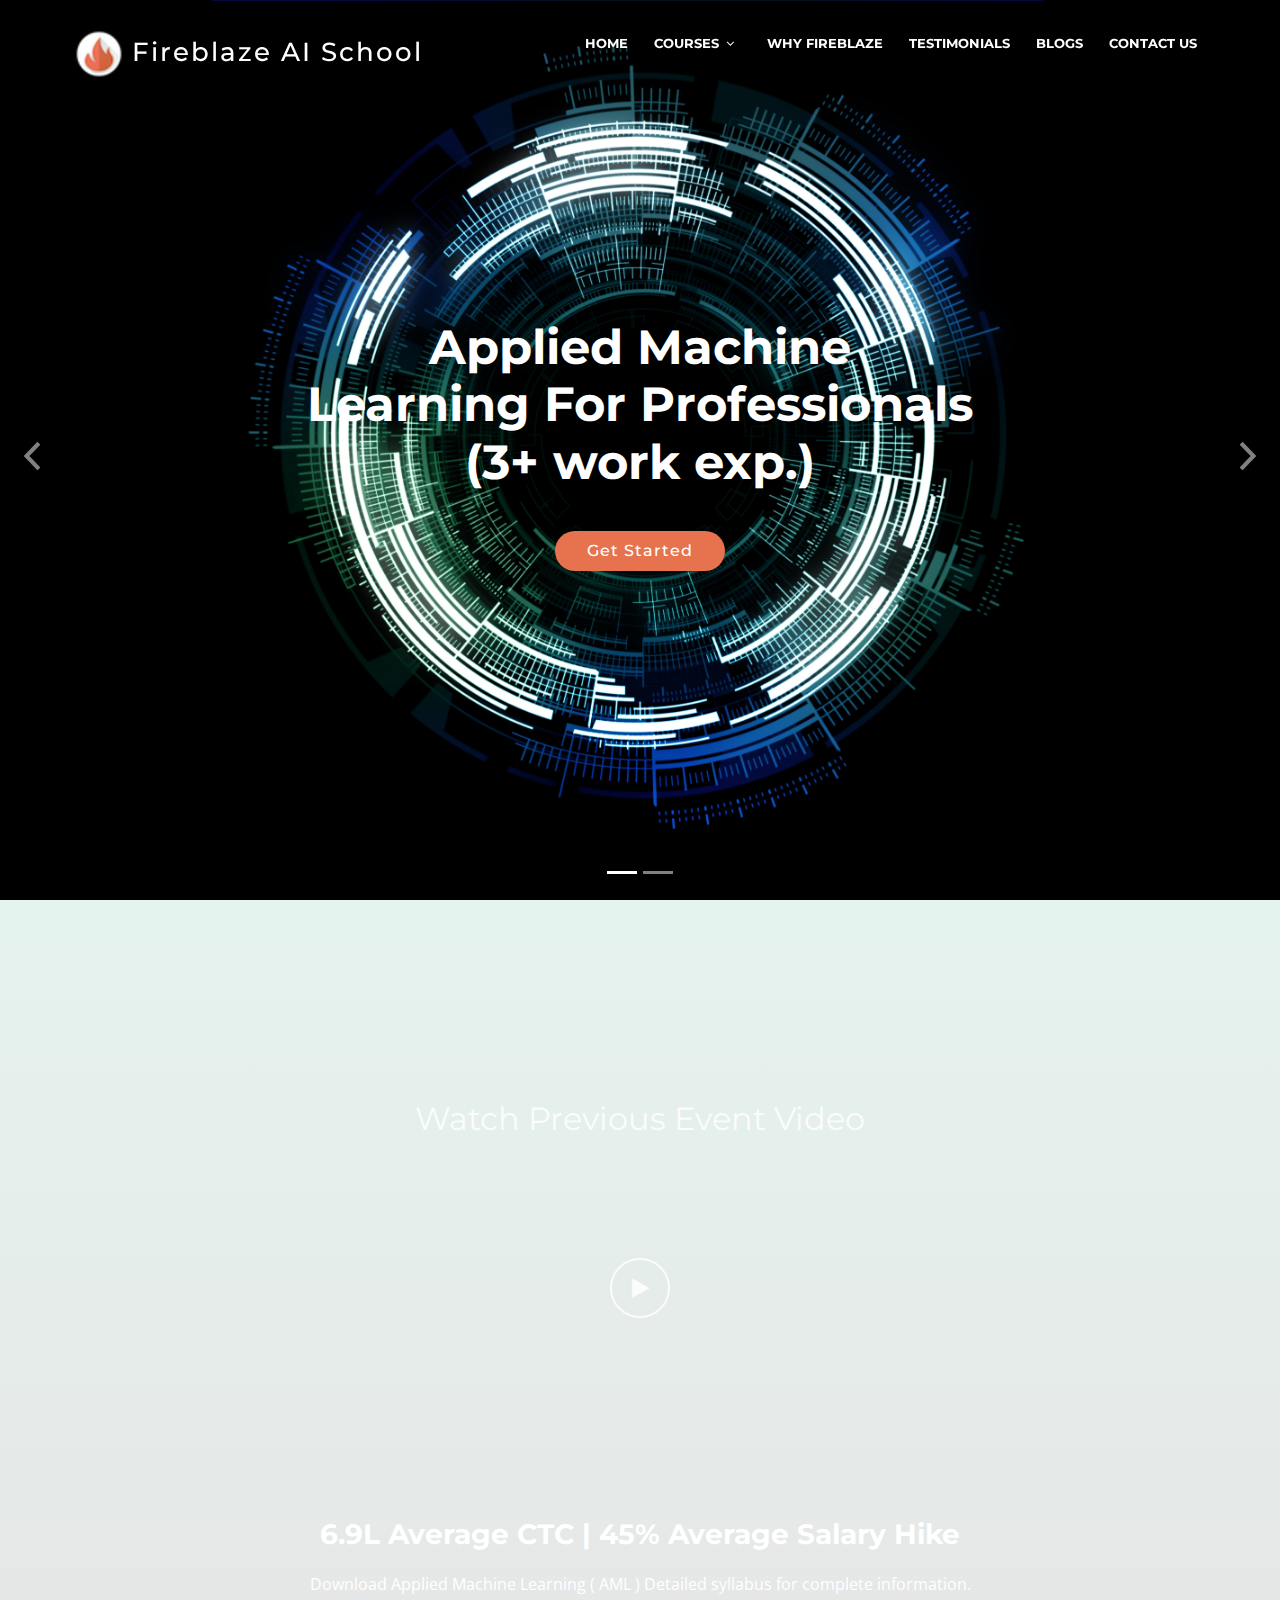
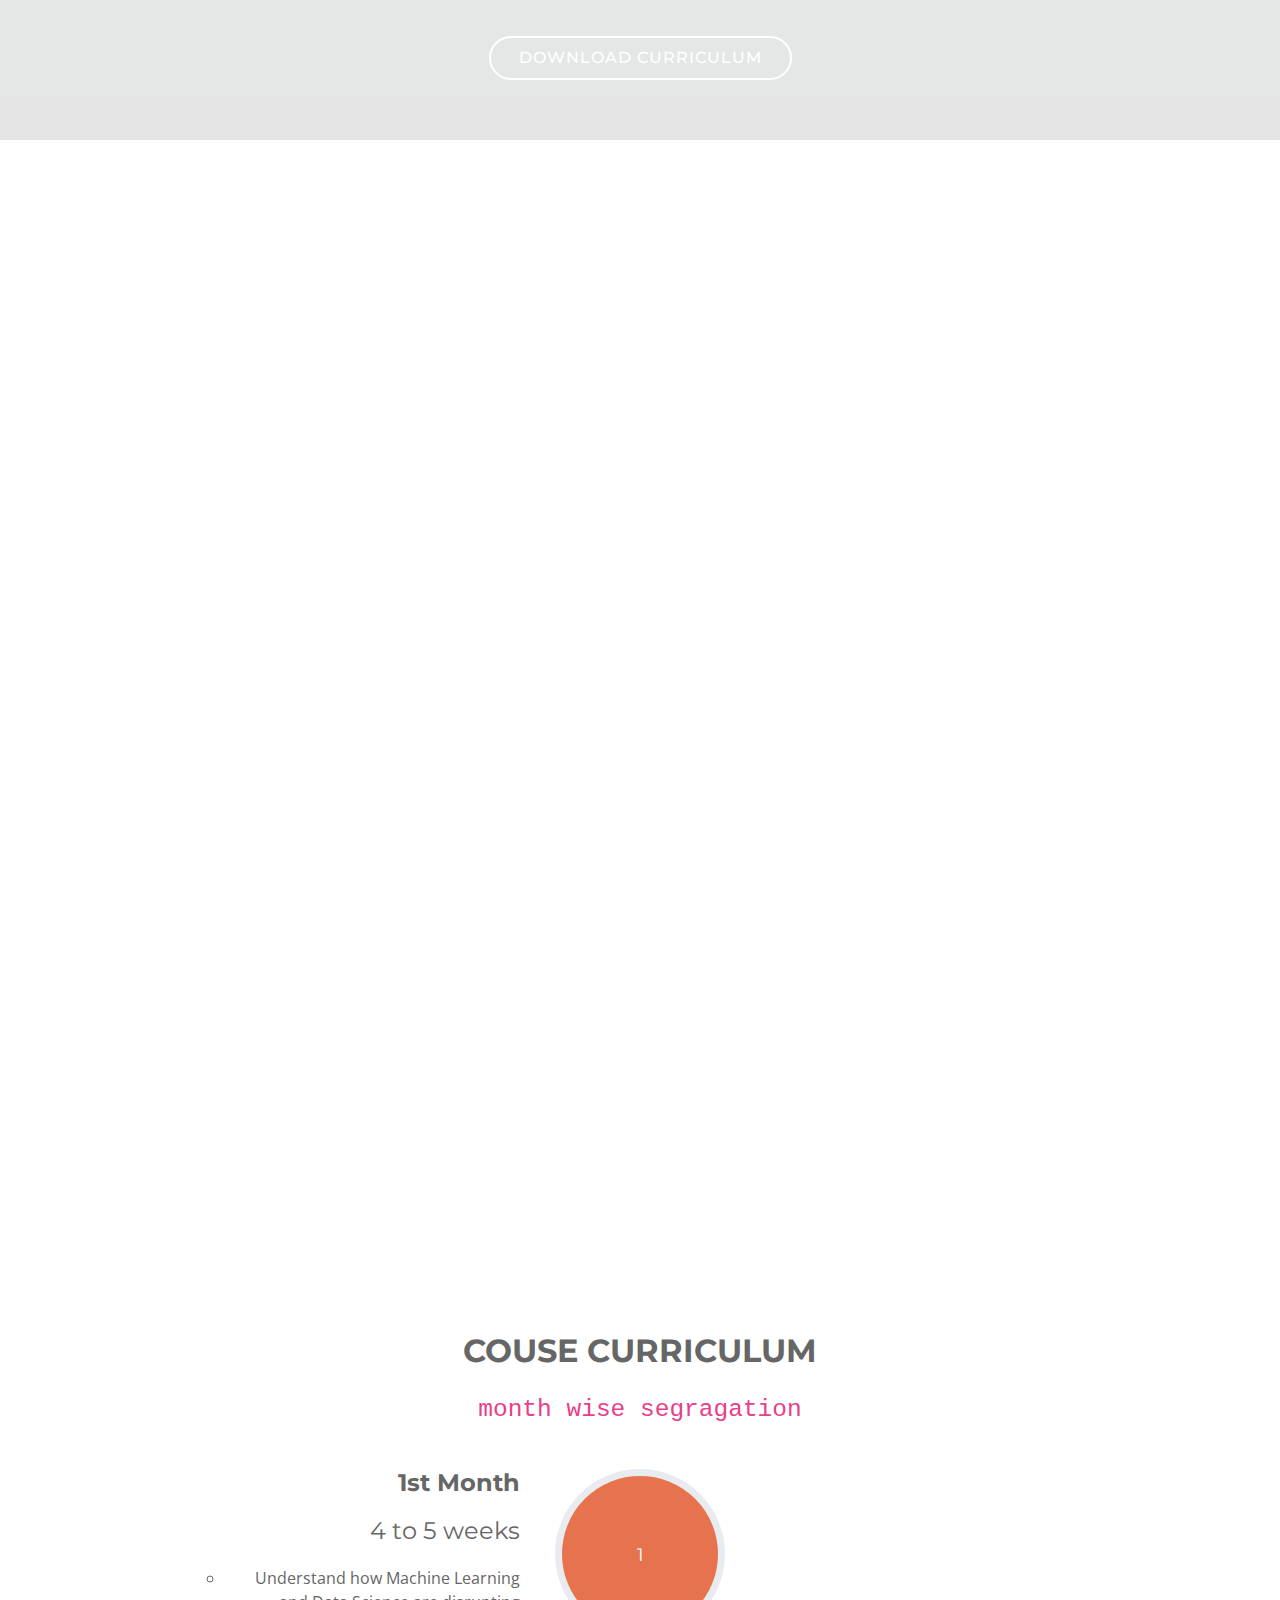
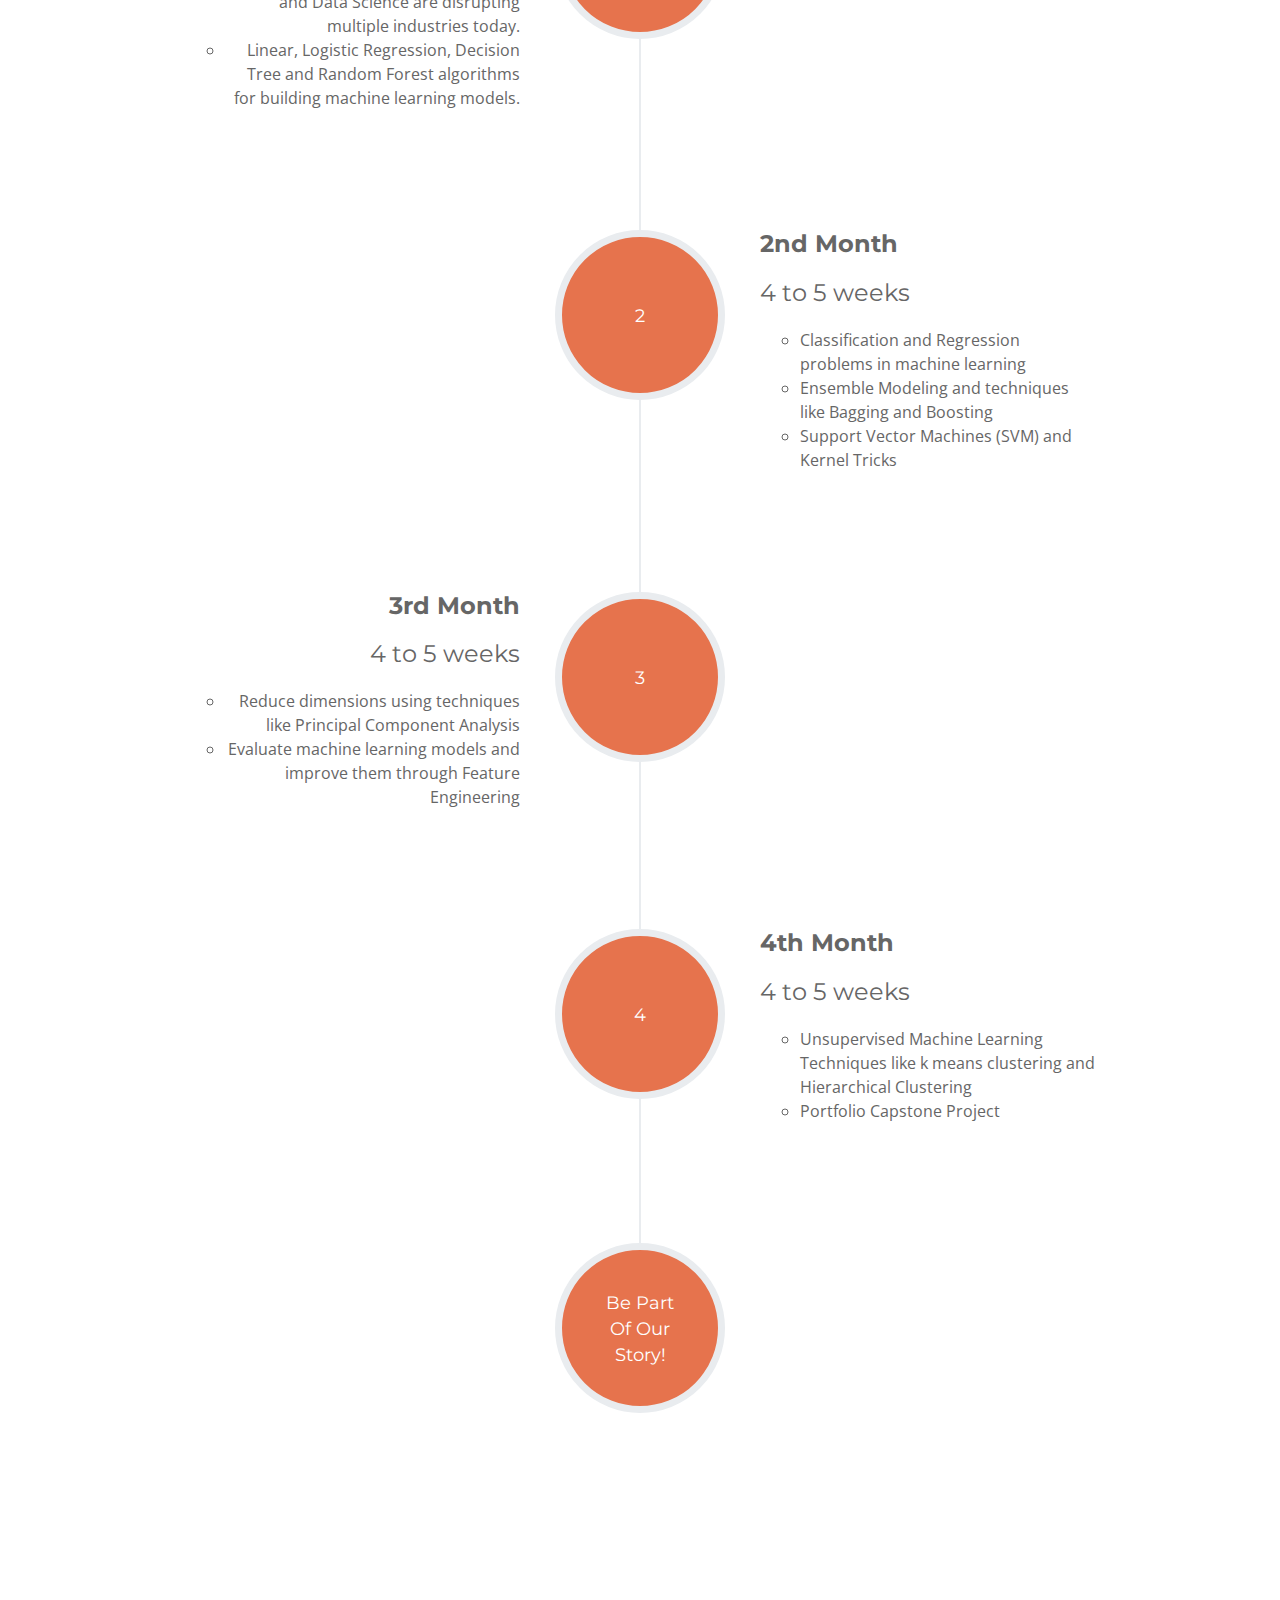
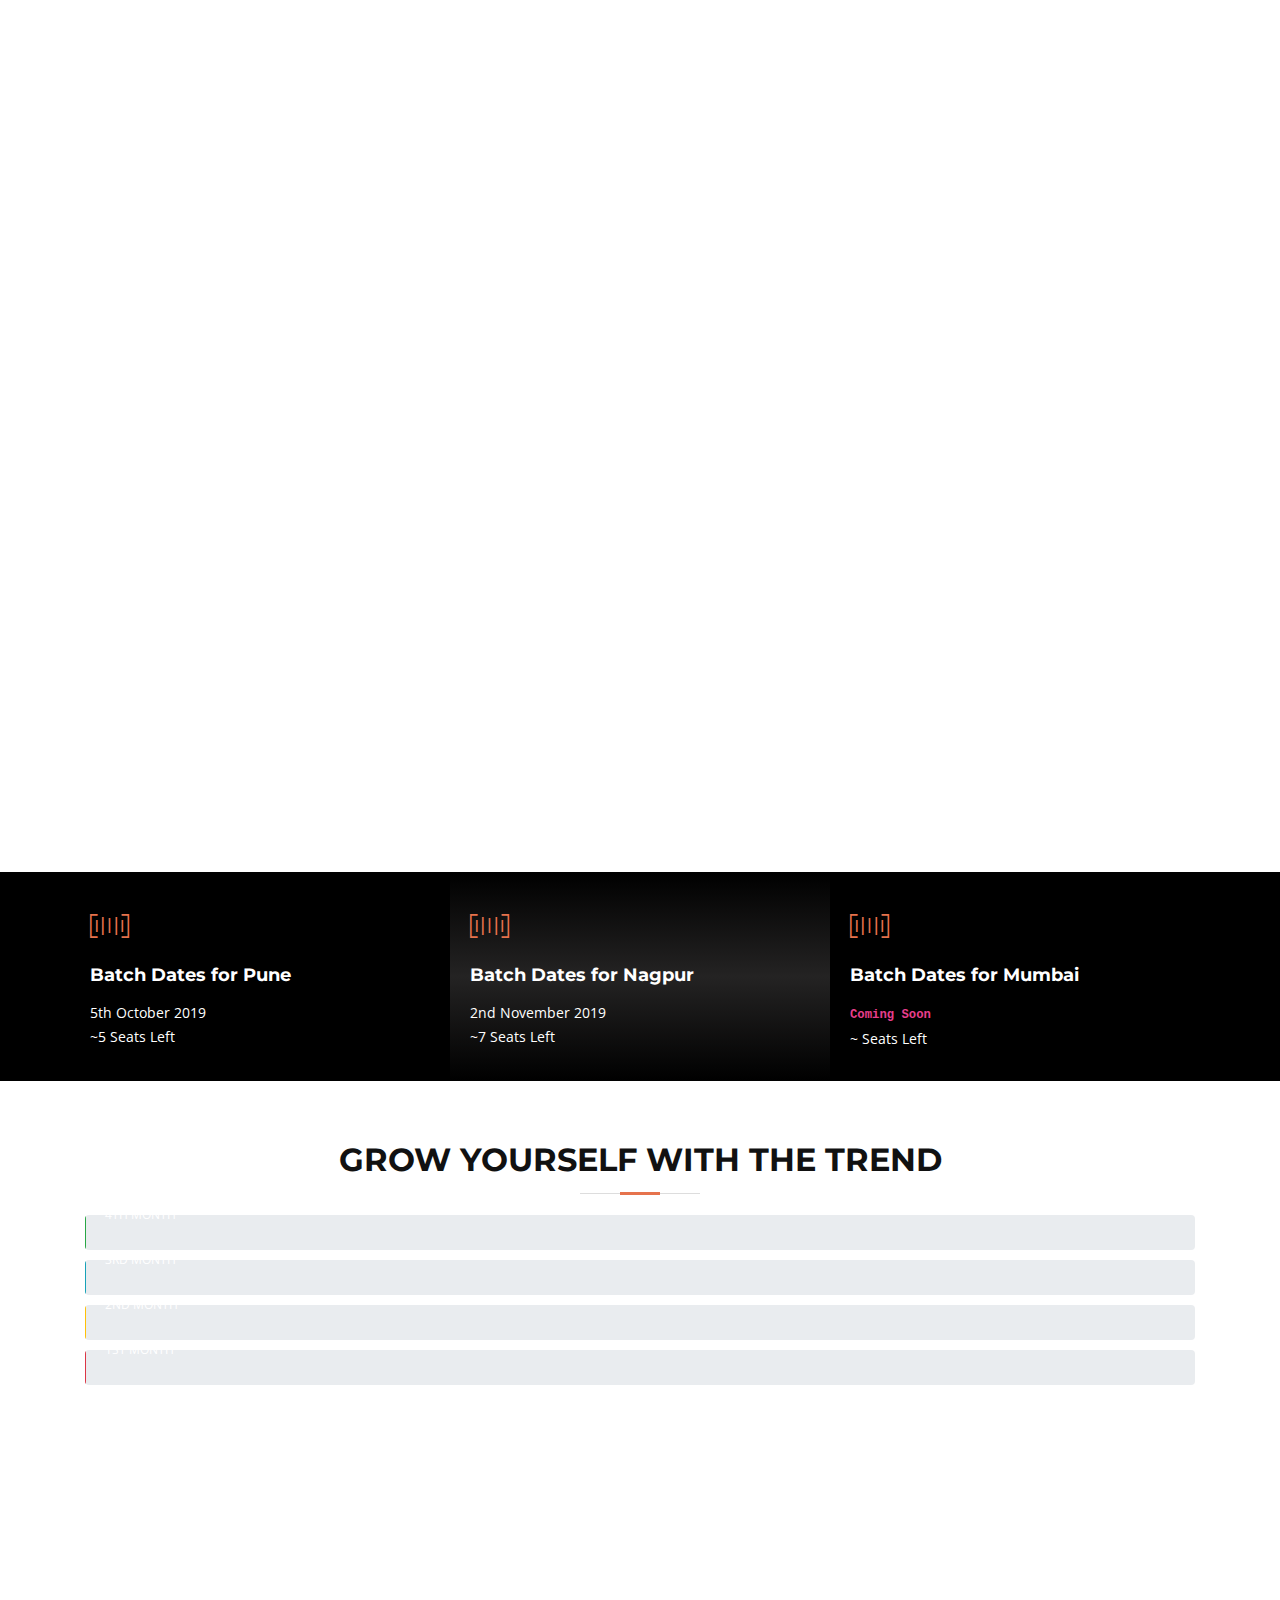
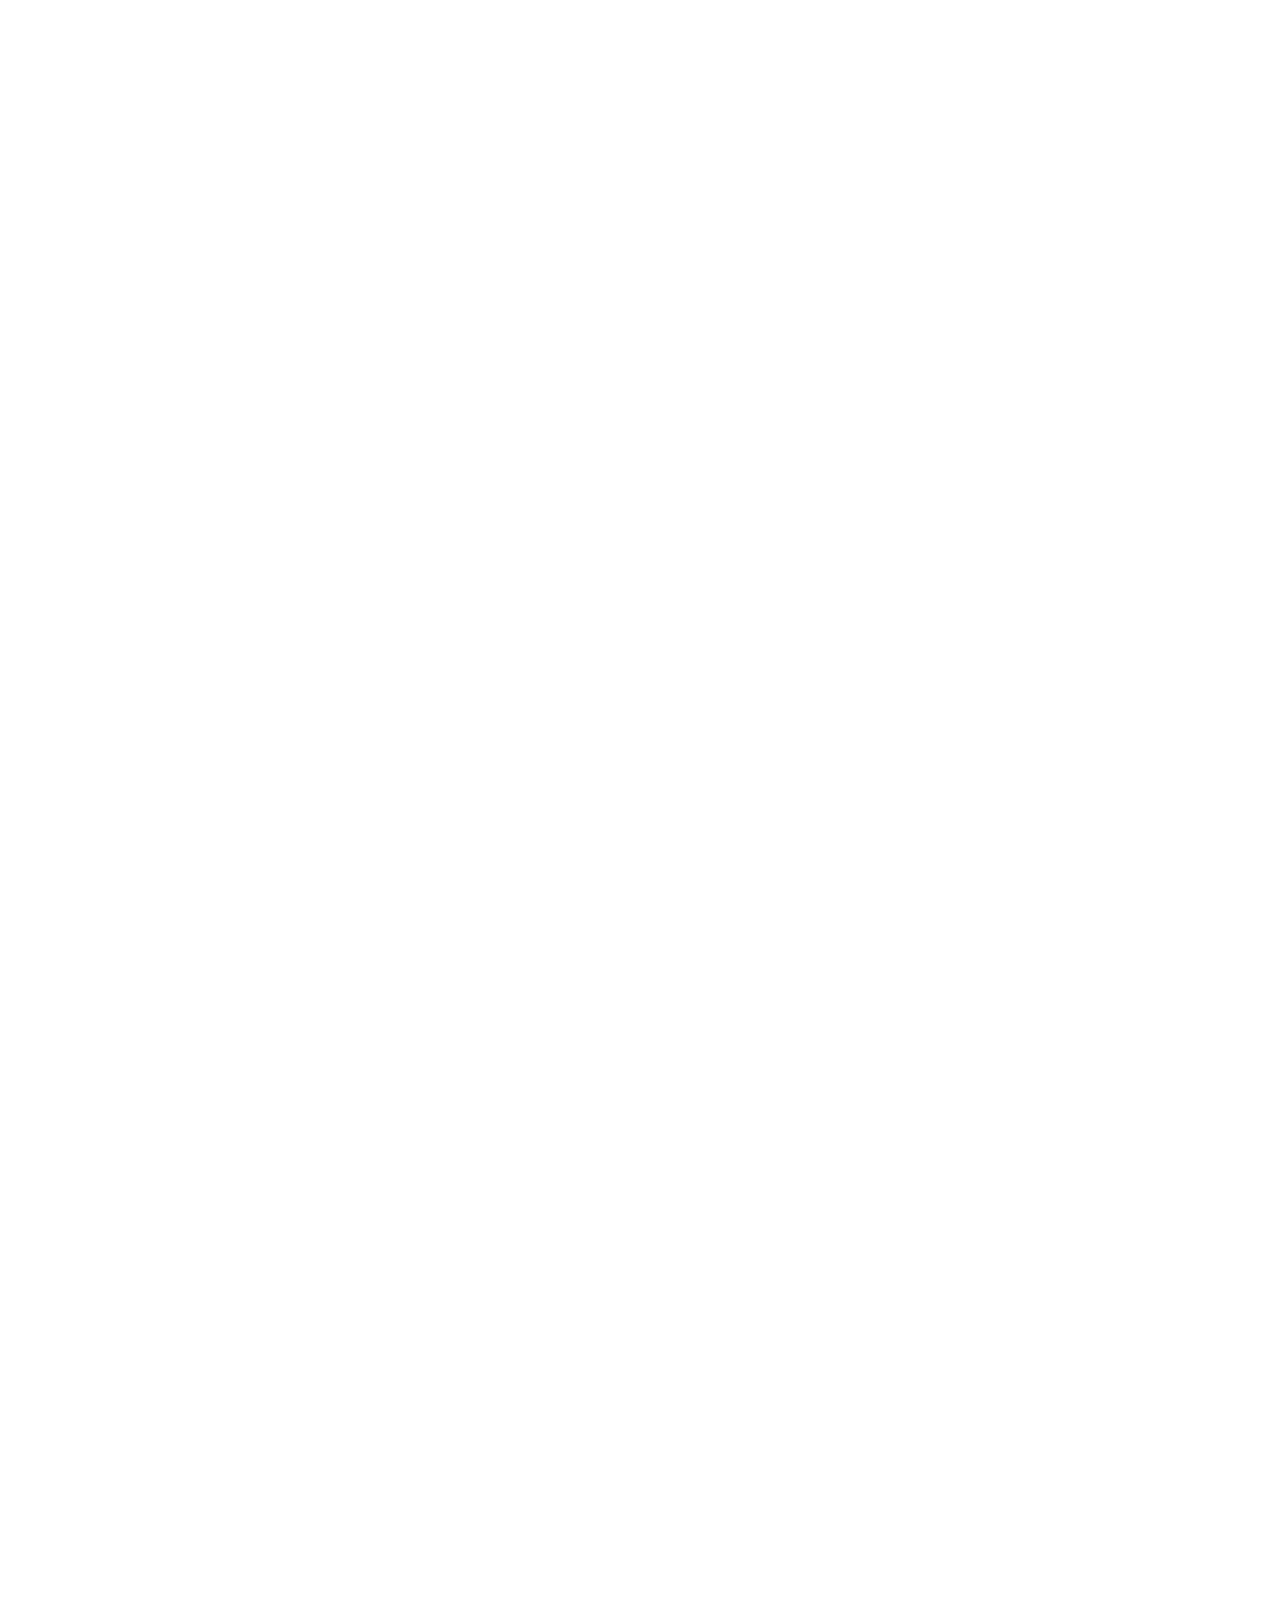
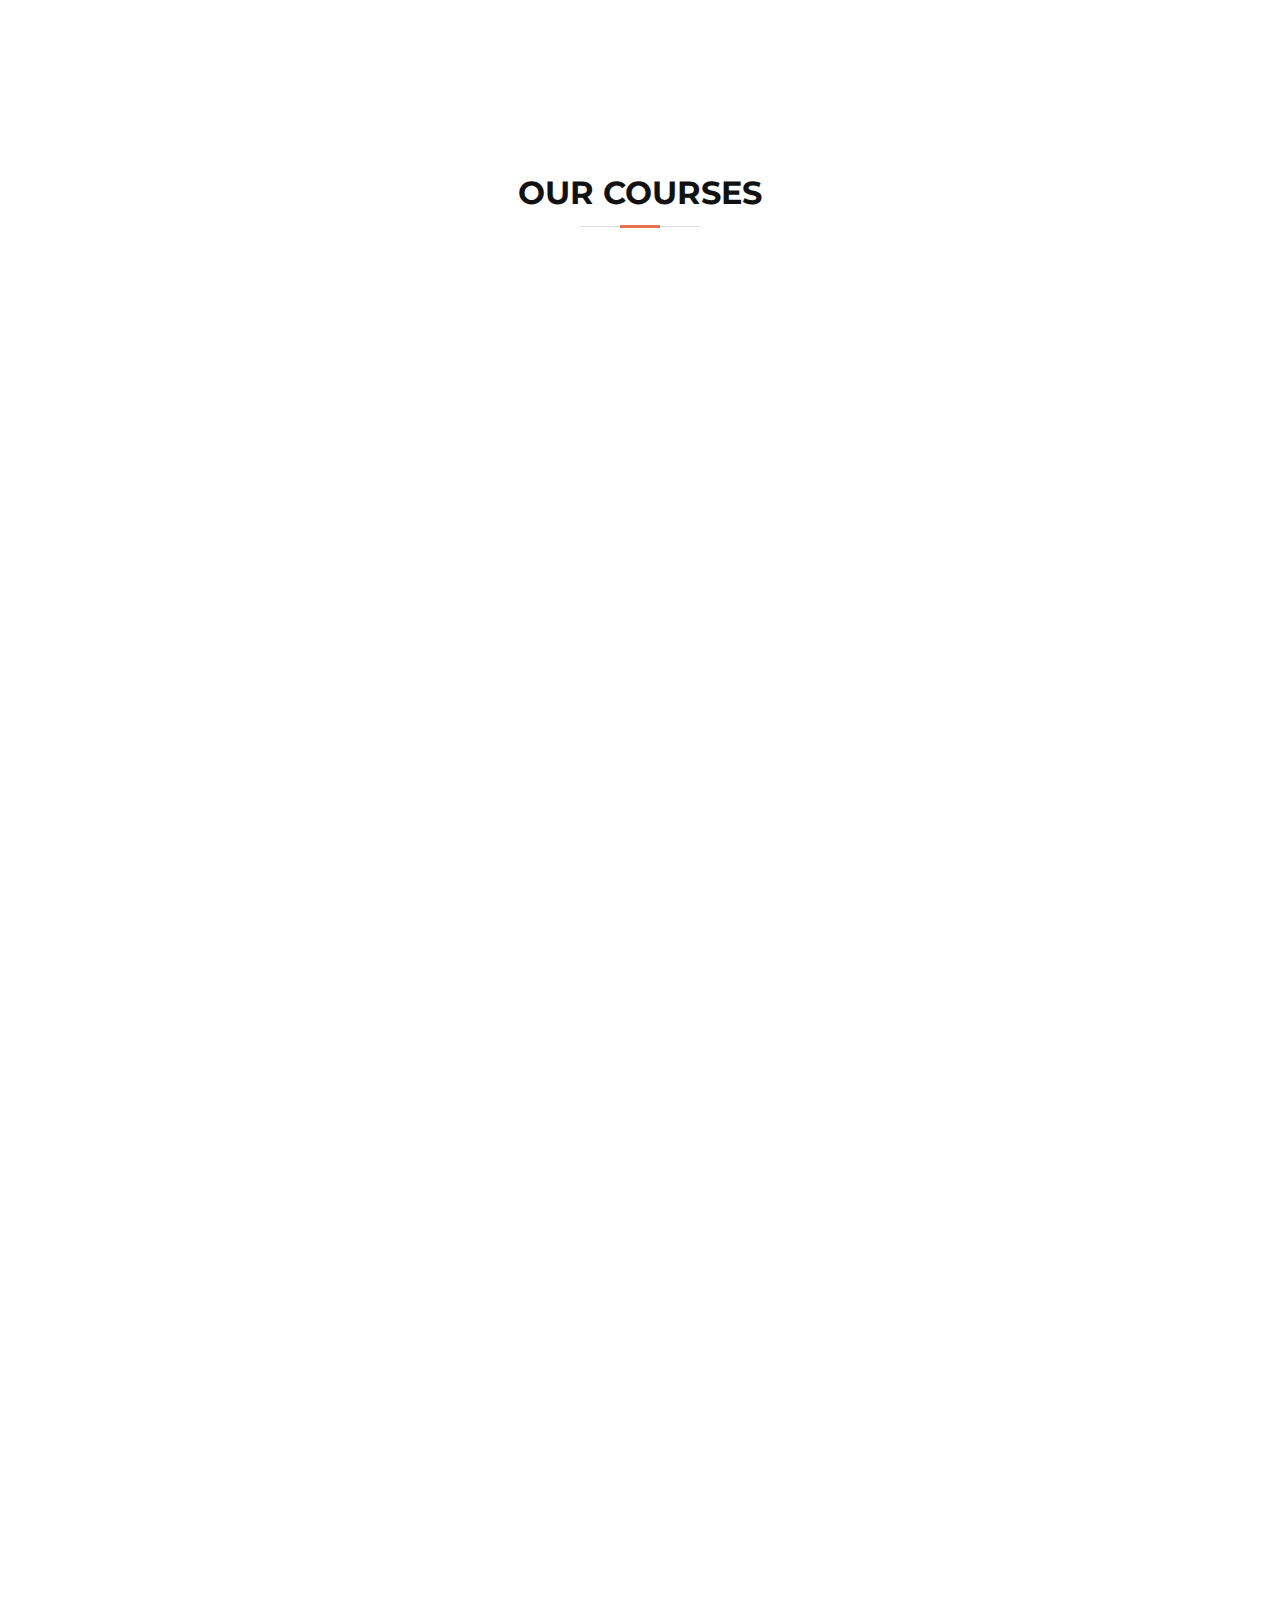
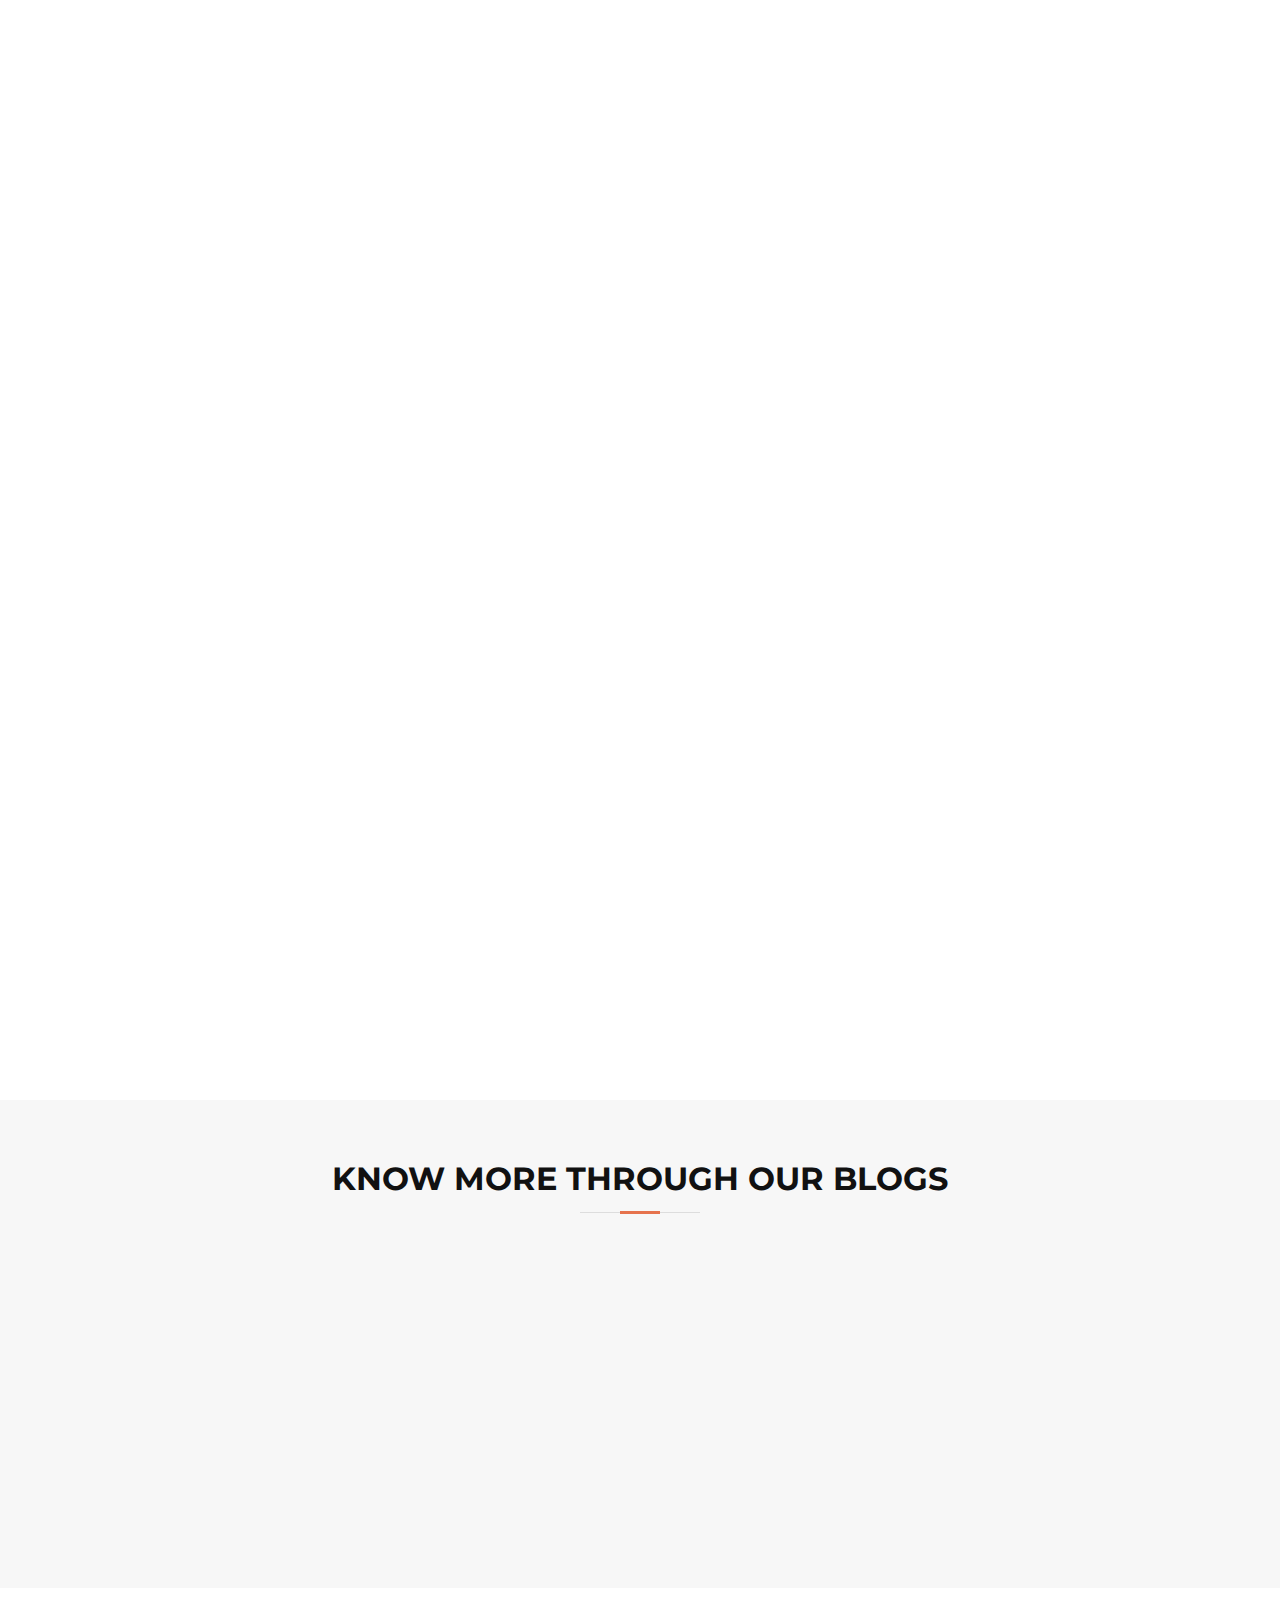
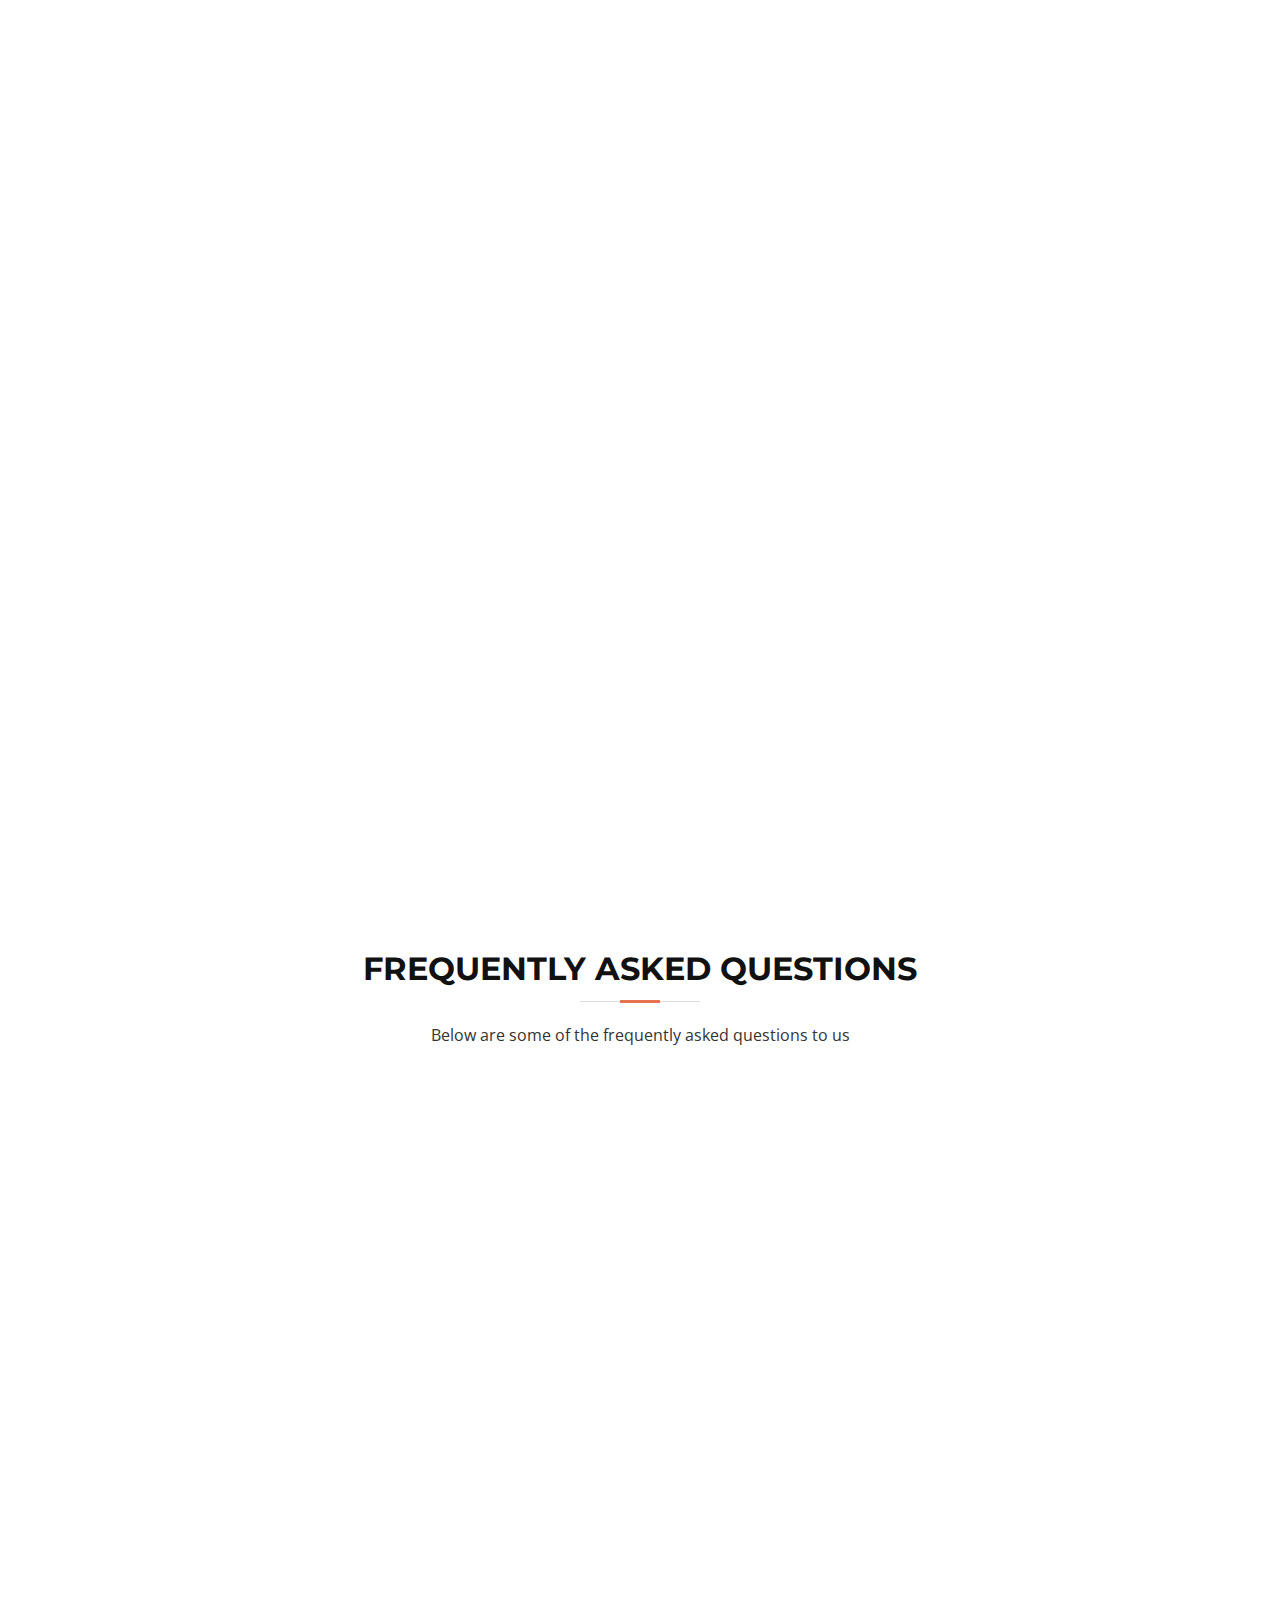
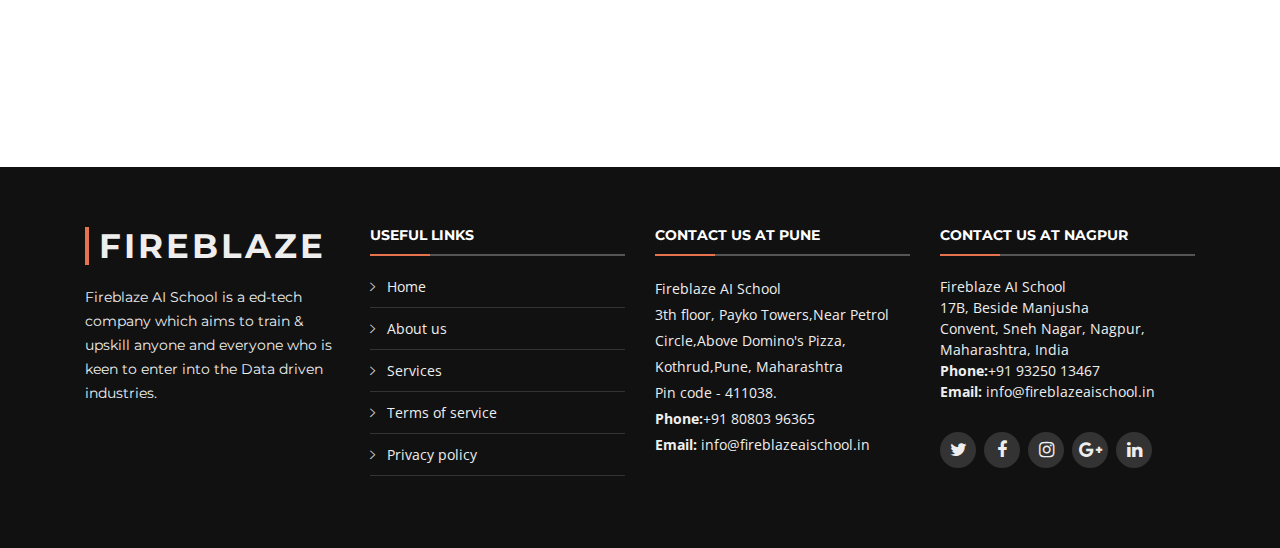
==== applied-machine-learning-for-professional.html @ c960b710 "Add files via upload" ====
<!DOCTYPE html>
<html lang="en">
<head>
  <meta charset="utf-8">
  <title>Applied Machine Learning</title>
  <meta content="width=device-width, initial-scale=1.0" name="viewport">
  <meta content="" name="keywords">
  <meta content="" name="description">

  <!-- Favicons -->
  <link href="img/favicon.png" rel="icon">
  <link href="img/apple-touch-icon.png" rel="apple-touch-icon">

  <!-- Google Fonts -->
  <link href="vendor/fontawesome-free/css/all.min.css" rel="stylesheet" type="text/css">
  <link href="https://fonts.googleapis.com/css?family=Open+Sans:300,300i,400,400i,700,700i|Montserrat:300,400,500,700" rel="stylesheet">

  <!-- Bootstrap CSS File -->
  <link href="lib/bootstrap/css/bootstrap.min.css" rel="stylesheet">

  <!-- Libraries CSS Files -->
  <link href="lib/font-awesome/css/font-awesome.min.css" rel="stylesheet">
  <link href="lib/animate/animate.min.css" rel="stylesheet">
  <link href="lib/ionicons/css/ionicons.min.css" rel="stylesheet">
  <link href="lib/owlcarousel/assets/owl.carousel.min.css" rel="stylesheet">
  <link href="lib/lightbox/css/lightbox.min.css" rel="stylesheet">

  <!-- Main Stylesheet File -->
  <link href="css/style.css" rel="stylesheet">
  <link href="csss/agency.min.css" rel="stylesheet">

</head>

<body>

  <!--==========================
    Header
  ============================-->
  <header id="header">
    <div class="container-fluid">

      <div id="logo" class="pull-left">
        <h1><a href="index.html"><img src="img/logo.ico" alt="" title="" /></a>
          <span> </span><a href="index.html" class="scrollto">Fireblaze AI School</a></h1>
      </div>

      <nav id="nav-menu-container">
        <ul class="nav-menu">
                    <li class="active"><a href="#intro">Home</a></li>
                    <li class="menu-has-children"><a href="#">Courses</a>
                        <ul>
                            <li class="menu-has-children"><a href="#">For Working Professionals</a>
                                <ul>
                                    <li><a href="applied-machine-learning-for-professional.html">Applied Machine Learning for Professionals</a></li>
                                </ul>
                            </li>
                            <li class="menu-has-children"><a href="#">For Passed-Out Students</a>
                                <ul>
                                    <li><a href="data-scientist-certification.html">Data Science Masters Program for Freshers</a></li>
                                </ul>
                            </li>
                            <li class="menu-has-children"><a href="#">For College Students</a>
                                <ul>
                                    <li><a href="data-science-course.html">Data Science & Engineering for Students</a></li>
                                </ul>
                            </li>
                                <li class="menu-has-children"><a href="#">Online Courses</a>
                                <ul>
                                    <li><a href="data-science-with-python.html">Data Science with Python</a></li>
                                    <li><a href="data-science-with-r-programming.html">Data Science with R Programming</a></li>
                                    <li><a href="machine-learning-course.html">Machine Learning with Python & R</a></li>
                                    <li><a href="sql-for-data-science.html">SQL for Data Science</a></li>
                                    <li><a href="data-analytics-with-microsoft-excel.html">Data Analytics with Excel</a></li>
                                </ul>
                            </li>
                        </ul>
                    </li>
                    <li><a href="#facts">Why Fireblaze</a></li>
                    <li><a href="#testimonials">Testimonials</a></li>
                    <!--<li><a href="#team">Mentors</a></li>-->
                    <li><a href="#blog">Blogs</a></li>
                    <li><a href="#footer">Contact Us</a></li>
                </ul>
      </nav><!-- #nav-menu-container -->
    </div>
  </header><!-- #header -->

  <!--==========================
    Intro Section
  ============================-->
  <section id="intro">
    <div class="intro-container">
      <div id="introCarousel" class="carousel  slide carousel-fade" data-ride="carousel">

        <ol class="carousel-indicators"></ol>

        <div class="carousel-inner" role="listbox">

          <div class="carousel-item active">
            <div class="carousel-background"><img src="img/intro-carousel/g4.jpg" alt=""></div>
            <div class="carousel-container">
              <div class="carousel-content">
                <h2>Applied Machine <br>Learning For Professionals <br>(3+ work exp.)</h2>
                
                <a href="#featured-services" class="btn-get-started scrollto">Get Started</a>
              </div>
            </div>
          </div>



          <div class="carousel-item">
            <div class="carousel-background"><img src="img/intro-carousel/10.jpg" alt=""></div>
            <div class="carousel-container">
              <div class="carousel-content">
                <h2>Contact Us at our <br>Pune & Nagpur <br>Offices</h2>
                
                <a href="#featured-services" class="btn-get-started scrollto">Get in touch</a>
              </div>
            </div>
          </div>

        </div>

        <a class="carousel-control-prev" href="#introCarousel" role="button" data-slide="prev">
          <span class="carousel-control-prev-icon ion-chevron-left" aria-hidden="true"></span>
          <span class="sr-only">Previous</span>
        </a>

        <a class="carousel-control-next" href="#introCarousel" role="button" data-slide="next">
          <span class="carousel-control-next-icon ion-chevron-right" aria-hidden="true"></span>
          <span class="sr-only">Next</span>
        </a>

      </div>
    </div>
  </section>

              <!-- Start Video -->
    <section id="mu-video">
      <div class="mu-video-overlay">
        <div class="container">
          <div class="row">
            <div class="col-md-12">
              <div class="mu-video-area">
                <h2>Watch Previous Event Video</h2>
                <a class="mu-video-play-btn" href="#"><i class="fa fa-play" aria-hidden="true"></i></a>
              </div>
            </div>
          </div>
        </div>
      </div>

      <!-- Start Video content -->
      <div class="mu-video-content">
        <div class="mu-video-iframe-area">
          <a class="mu-video-close-btn" href="#"><i class="fa fa-times" aria-hidden="true"></i></a>
          <iframe width="854" height="480" src="https://www.youtube.com/embed/n9AVEl9764s" frameborder="0" allowfullscreen></iframe>
        </div>
      </div>
      <!-- End Video content -->

    </section>
    <!-- End Video -->

    <!--==========================
      Call To Action Section
    ============================-->
    <section id="call-to-action" class="wow fadeIn">
      <div class="container text-center">
        <h3>6.9L Average CTC | 45% Average Salary Hike</h3>
        <p>Download Applied Machine Learning ( AML ) Detailed syllabus for complete information.</p>
        <a class="cta-btn" href=".pdf">Download curriculum</a>
      </div>
    </section><!-- #call-to-action -->

  <!-- #intro -->

      <!--==========================
      Features Section
    ============================-->
    <section id="features">
      <div class="container">

        <div class="row feature-item mt-5 pt-5">
                    <div class="col-lg-6 wow fadeInUp order-1 order-lg-2">
                        <img src="img/1.gif" class="img-fluid" alt="">
                    </div>

                    <div class="col-lg-6 wow fadeInUp pt-4 pt-lg-0 order-2 order-lg-1">
                        <h4>Introduction to Machine learning</h4>
                        <p>
                            Machine learning (ML) is the scientific study of algorithms and statistical models that computer systems use to perform a specific task without using explicit instructions, relying on patterns and inference instead. It is seen as a subset of artificial intelligence. Machine learning algorithms build a mathematical model based on sample data, known as "training data", in order to make predictions or decisions without being explicitly programmed to perform the task. Machine learning algorithms are used in a wide variety of applications, such as email filtering and computer vision, where it is difficult or infeasible to develop a conventional algorithm for effectively performing the task.
                        </p>
                        <p>
                            <ul>
                                <li>Foundations of Machine Learning</li>
                                <li>Data Driven Learning</li>
                                <li>Curent Market In-Demand Technology</li>
                                <li>Arms to Data Analysis</li>
                            </ul>
                        </p>
                    </div>

                </div>

        <div class="row feature-item">
          <div class="col-lg-6 wow fadeInUp">
            <img src="images/undraw/features-1.svg" class="img-fluid" alt="">
          </div>
          <div class="col-lg-6 wow fadeInUp pt-5 pt-lg-0">
            <h4>Why Join our Applied Machine Learning for Professionals?</h4>
            <p>
              Machine Learning is re-shaping and revolutionising the world and disrupting industries and job functions globally. It is no longer a buzzword - many different industries have already seen automation of business processes and disruptions from Machine Learning. In this age of machine learning, every aspiring data scientist is expected to upskill themselves in machine learning techniques & tools and apply them in real-world business problems.
            </p>
            <p>
              In this particular course we dive deep to understand complex machine learning models and there relative usage in the industry.
            </p>
          </div>
        </div>

      </div>
    </section>

  <!-- Agency Line Grid Code -->

    <!-- About -->
  <section class="page-section" id="about">
    <div class="container">
      <div class="row">
        <div class="col-lg-12 text-center">
          <h2 class="section-heading text-uppercase"><b>Couse Curriculum</b></h2>
          <h3 class="section-subheading text-muted"><code>month wise segragation</code></h3><br>
        </div>
      </div>
      <div class="row">
        <div class="col-lg-12">
          <ul class="timeline">
            <li>
              <div class="timeline-image">
                <h4><br>1</h4>
              </div>
              <div class="timeline-panel">
                <div class="timeline-heading">
                  <h4><b>1st Month</b></h4>
                  <h4 class="subheading">4 to 5 weeks</h4>
                </div>
                <div class="timeline-body">
                  <p class="text-muted"><ul>
                    <li>Understand how Machine Learning and Data Science are disrupting multiple industries today.</li>
                    <li>Linear, Logistic Regression, Decision Tree and Random Forest algorithms for building machine learning models.</li>
                  </ul> </p>
                </div>
              </div>
            </li>
            <li class="timeline-inverted">
              <div class="timeline-image">
                <h4><br>2</h4>
              </div>
              <div class="timeline-panel">
                <div class="timeline-heading">
                  <h4><b>2nd Month</b></h4>
                  <h4 class="subheading">4 to 5 weeks</h4>
                </div>
                <div class="timeline-body">
                  <p class="text-muted"><ul>
                    <li>Classification and Regression problems in machine learning </li>
                    <li>Ensemble Modeling and techniques like Bagging and Boosting</li>
                    <li>Support Vector Machines (SVM) and Kernel Tricks</li>
                  </ul></p>
                </div>
              </div>
            </li>
            <li>
              <div class="timeline-image">
                <h4><br>3</h4>
              </div>
              <div class="timeline-panel">
                <div class="timeline-heading">
                  <h4><b>3rd Month</b></h4>
                  <h4 class="subheading">4 to 5 weeks</h4>
                </div>
                <div class="timeline-body">
                  <p class="text-muted"><ul>
                    <li>Reduce dimensions using techniques like Principal Component Analysis</li>
                    <li>Evaluate machine learning models and improve them through Feature Engineering</li>
                  </ul></p>
                </div>
              </div>
            </li>
            <li class="timeline-inverted">
              <div class="timeline-image">
                <h4><br>4</h4>
              </div>
              <div class="timeline-panel">
                <div class="timeline-heading">
                  <h4><b>4th Month</b></h4>
                  <h4 class="subheading">4 to 5 weeks</h4>
                </div>
                <div class="timeline-body">
                  <p class="text-muted"><ul>
                    <li>Unsupervised Machine Learning Techniques like k means clustering and Hierarchical Clustering</li>
                    <li>Portfolio Capstone Project</li>
                  </ul></p>
                </div>
              </div>
            </li>
            <li class="timeline-inverted">
              <div class="timeline-image">
                <h4>Be Part
                  <br>Of Our
                  <br>Story!</h4>
              </div>
            </li>
          </ul>
        </div>
      </div>
    </div>
  </section>


            <!--==========================
      Languages Used 
    ============================-->
    <section id="clients" class="wow fadeInUp">
      <div class="container">

        <header class="section-header">
          <h3>Programing Languages Used</h3>
          <p></p>
        </header>

        <div class="owl-carousel clients-carousel">
          <img src="img/icons/mysql.png" alt="">
          <img src="img/icons/binary-code.png" alt="">
          <img src="img/icons/python-language-logotype.png" alt="">
          <img src="img/icons/sign-language.png" alt="">
          <img src="img/icons/data.png" alt="">
          <!--  
            <img src="img/icons/mysql.png" alt="">
          <img src="img/icons/binary-code.png" alt="">
          <img src="img/icons/python-language-logotype.png" alt="">
          <img src="img/icons/sign-language.png" alt="">
          <img src="img/icons/stats.png" alt="">
          <img src="img/icons/spreadsheet.png" alt="">
          <img src="img/icons/data.png" alt="">
           -->
        </div>

      </div>
    </section><!-- #CASE  -->

  <main id="main">

    <!--==========================
      About Us Section
    ============================-->

    <!--==========================
      Services Section
    ============================-->
    <section id="services">
      <div class="container">

        <header class="section-header wow fadeInUp">
          <h3>Key Features of Weekend Offline Learning Structure</h3>
          <p>We make sure that each and every student gets personalized learning experiance with these unique features.</p>
        </header>

        <div class="row">

          <div class="col-lg-4 col-md-6 box wow bounceInUp" data-wow-duration="1.4s">
            <div class="icon"><i class="ion-ios-analytics-outline"></i></div>
            <h4 class="title"><a href="">4 MONTH | WEEKEND</a></h4>
            <p class="description">The entire duration of the program is for 4 Months, Every weekend 4 hours session will be conducted.</p>
          </div>
          <div class="col-lg-4 col-md-6 box wow bounceInUp" data-wow-duration="1.4s">
            <div class="icon"><i class="ion-ios-bookmarks-outline"></i></div>
            <h4 class="title"><a href="">EXECUTIVE PROGRAM</a></h4>
            <p class="description">This program expects candidate to have minimum 3+ years of experience and comfortability in college-level statistics.</p>
          </div>
          <div class="col-lg-4 col-md-6 box wow bounceInUp" data-wow-duration="1.4s">
            <div class="icon"><i class="ion-ios-paper-outline"></i></div>
            <h4 class="title"><a href="">INDUSTRY MENTORS</a></h4>
            <p class="description">Our Faculties are not only eminent trainers but full time Data Science and AI practitioners.</p>
          </div>
          <div class="col-lg-4 col-md-6 box wow bounceInUp" data-wow-delay="0.1s" data-wow-duration="1.4s">
            <div class="icon"><i class="ion-ios-speedometer-outline"></i></div>
            <h4 class="title"><a href="">JOB TRANSITION</a></h4>
            <p class="description">For Smooth career transition we provide personalised mentoring in regards with your experience and industry.</p>
          </div>
          <div class="col-lg-4 col-md-6 box wow bounceInUp" data-wow-delay="0.1s" data-wow-duration="1.4s">
            <div class="icon"><i class="ion-ios-barcode-outline"></i></div>
            <h4 class="title"><a href="">150+ TRAINING HOURS</a></h4>
            <p class="description">In the time span of 4 months we will be conducting 150+ hours of session to get you smooth transion in the world of Data.</p>
          </div>
          <div class="col-lg-4 col-md-6 box wow bounceInUp" data-wow-delay="0.1s" data-wow-duration="1.4s">
            <div class="icon"><i class="ion-ios-people-outline"></i></div>
            <h4 class="title"><a href="">INTENSE BOOTCAMP</a></h4>
            <p class="description">Lab work and projects will be given every week to give you better understanding of the subject.</p>
          </div>

        </div>

      </div>
    </section>

    <!-- #services -->

      <!--==========================
      Featured Services Section
    ============================-->  
    <section id="featured-services">
      <div class="container">

        <div class="row">

          <div class="col-lg-4 box">
            <i class="ion-ios-barcode-outline"></i>
            <h4 class="title"><a href=""> <b>Batch Dates for Pune</b></a></h4>
            <p class="description">5th October 2019</p>
            <p class="description">~5 Seats Left</p>
          </div>

          <div class="col-lg-4 box box-bg">
            <i class="ion-ios-barcode-outline"></i>
            <h4 class="title"><a href=""> <b>Batch Dates for Nagpur</b></a></h4>
            <p class="description">2nd November 2019</p>
            <p class="description">~7 Seats Left</p>
          </div>

          <div class="col-lg-4 box">
            <i class="ion-ios-barcode-outline"></i>
            <h4 class="title"><a href=""> <b>Batch Dates for Mumbai</b></a></h4>
            <p class="description"><b><code>Coming Soon</code></b></p>
            <p class="description">~ Seats Left</p>
          </div>

        </div>
      </div>

    </section>     

    <!-- #featured-services -->

    <!--==========================
      Skills Section
    ============================-->
    <section id="skills">
      <div class="container">

        <header class="section-header">
          <h3>Grow Yourself with the Trend</h3>
        </header>

        <div class="skills-content">

          <div class="progress">
            <div class="progress-bar bg-success" role="progressbar" aria-valuenow="100" aria-valuemin="0" aria-valuemax="100">
              <span class="skill">4th Month <i class="val">100%</i></span>
            </div>
          </div>

          <div class="progress">
            <div class="progress-bar bg-info" role="progressbar" aria-valuenow="90" aria-valuemin="0" aria-valuemax="100">
              <span class="skill">3rd Month <i class="val">90%</i></span>
            </div>
          </div>

          <div class="progress">
            <div class="progress-bar bg-warning" role="progressbar" aria-valuenow="75" aria-valuemin="0" aria-valuemax="100">
              <span class="skill">2nd Month <i class="val">75%</i></span>
            </div>
          </div>

          <div class="progress">
            <div class="progress-bar bg-danger" role="progressbar" aria-valuenow="55" aria-valuemin="0" aria-valuemax="100">
              <span class="skill">1st Month <i class="val">55%</i></span>
            </div>
          </div>

        </div>

      </div>
    </section>

    <!--==========================
      Facts Section
    ============================-->
    <section id="facts"  class="wow fadeIn">
      <div class="container">

        <header class="section-header">
          <h3>Why choose Fireblaze?</h3>
        </header>

        <div class="row counters">

          <div class="col-lg-3 col-6 text-center">
            <span data-toggle="counter-up">927</span>
            <p>Studnets Trained</p>
          </div>

          <div class="col-lg-3 col-6 text-center">
            <span data-toggle="counter-up">20,100</span>
            <p>Hours Delivered</p>
          </div>

          <div class="col-lg-3 col-6 text-center">
            <span data-toggle="counter-up">53</span>
            <p>Unique Case Studies</p>
          </div>

          <div class="col-lg-3 col-6 text-center">
            <span data-toggle="counter-up">46</span>
            <p>Industry Experts</p>
          </div>

        </div>

        <div class="facts-img">
          <img src="img/code.png" alt="" class="img-fluid">
        </div>

      </div>
    </section><!-- #facts -->

    <!--==========================
      Clients Section
    ============================-->
    <section id="clients" class="wow fadeInUp">
      <div class="container">

        <header class="section-header">
          <h3>Our Alumni Work for Amazing Companies</h3>
        </header>

        <div class="owl-carousel clients-carousel">
          <img src="img/c1.jpg" alt="">
          <img src="img/c2.png" alt="">
          <img src="img/c3.png" alt="">
          <img src="img/c4.png" alt="">
          <img src="img/c5.png" alt="">
          <img src="img/c10.png" alt="">
          <img src="img/c7.png" alt="">
          <img src="img/c8.png" alt="">
        </div>

      </div>
    </section><!-- #clients -->

        <!--==========================
      Clients Section
    ============================-->
    <section id="testimonials" class="section-bg wow fadeInUp">
      <div class="container">

        <header class="section-header">
          <h3>Testimonials</h3>
        </header>

        <div class="owl-carousel testimonials-carousel">

          <div class="testimonial-item">
            <img src="img/pic6.png" class="testimonial-img" alt="">
            <h3>Shatul Shewade</h3>
            <h4>Master's Student</h4>
            <h4>Western Sydney University</h4>
            <p>
              <img src="img/quote-sign-left.png" class="quote-sign-left" alt="">
              Fireblaze AI School's training and internship helped me to enhance and boost my skills in data science and ML in Python despite of zero coding skills ,Sir training helped to be erudite in that because of him only I able to apply Masters in Data Science in Australia and also I got admitted in the university. I am very thankful to Aniruddha sir for their training.
              <img src="img/quote-sign-right.png" class="quote-sign-right" alt="">
            </p>
          </div>

          <div class="testimonial-item">
            <img src="img/pic4.jpeg" class="testimonial-img" alt="">
            <h3>Rucha Shende</h3>
            <h4>Data Science Practitioner</h4>
            <h4>Persistent Systems</h4>
            <p>
              <img src="img/quote-sign-left.png" class="quote-sign-left" alt="">
              My association with Fireblaze A.I school has been a great learning experience. The courses are thoroughly designed to cater to the learning process of students from every domain. Aniruddha sir's teaching methodology is excellent and helps to clear fundamentals from basic to advanced. Hands-on training is provided which makes the learning a fun experience. My sincere thanks to the institute and Aniruddha sir for providing me with such an amazing platform to learn Data Science.
              <img src="img/quote-sign-right.png" class="quote-sign-right" alt="">
            </p>
          </div>

          <div class="testimonial-item">
            <img src="img/pic5.png" class="testimonial-img" alt="">
            <h3>Shraddha Tijare</h3>
            <h4>Junior Data Scientist</h4>
            <h4>Mu Sigma</h4>
            <p>
              <img src="img/quote-sign-left.png" class="quote-sign-left" alt="">
              I enrolled for the Python course in the Data Science with python, and Sir made sure that I do most of the coding by myself and learn from my mistakes. All this helped me a lot and I started developing interest in Data Science. I also completed Machine Learning course followed by DSC. All this courses proved to be paramount as I fared better than the others in the campus recruitment interviews.
              <img src="img/quote-sign-right.png" class="quote-sign-right" alt="">
            </p>
          </div>

          <div class="testimonial-item">
            <img src="img/pic1.png" class="testimonial-img" alt="">
            <h3>Yuthpati Tripathi</h3>
            <h4>Master Student</h4>
            <h4>Duke University(USA)</h4>
            <p>
              <img src="img/quote-sign-left.png" class="quote-sign-left" alt="">
              I joined the data analytics course with FBTS to prepare myself further for my upcoming masters course , although first I was skeptic after meeting Aniruddha sir who was very young , my skepticism was removed very early when the course began , the way through which the course is taught at fireblaze ai school is very very practical and simple , all my doubts from basic to advanced very cleared very thoroughly.
              <img src="img/quote-sign-right.png" class="quote-sign-right" alt="">
            </p>
          </div>

        </div>

      </div>
    </section><!-- #testimonials -->

    <!--==========================
      About Us Section
    ============================-->
    <section id="about">
      <div class="container">

        <header class="section-header">
          <h3>Our Courses</h3>
        </header>

        <div class="row about-cols">

          <div class="col-md-4 wow fadeInUp">
            <div class="about-col">
              <div class="img">
                <img src="img/py.jpg" alt="" class="img-fluid">
                <div class="icon"><i class="ion-ios-speedometer-outline"></i></div>
              </div>
              <h2 class="title"><a href="applied-machine-learning-for-professional.html">Applied Machine Learning For Working Professionals</a></h2>
                            <p class="description">
                                <b>Tools :</b> Python, R Programming, SQL
                                <br>
                                <b>Duration :</b> 4 Months
                                <br>
                                <b>Total Hours :</b> 150+ Hours
                                <br>
                                <b>Type :</b> Weekend - SAT & SUN
                                <br>
                                <b>Audience :</b> Professionals (3+ Years exp.)
                                <br>
                                <b>Location :</b> PUNE & NAGPUR
                                <br>
                                <b style="color:green;">100% Placement Assistance</b>
                                <br>
                                <b>Ratings :</b><span></span>
                                <span class="fa fa-star checked"></span>
                                <span class="fa fa-star checked"></span>
                                <span class="fa fa-star checked"></span>
                                <span class="fa fa-star checked"></span>
                                <span class="fa fa-star checked"></span>
                            </p>
            </div>
          </div>

          <div class="col-md-4 wow fadeInUp" data-wow-delay="0.1s">
            <div class="about-col">
              <div class="img">
                <img src="img/about-plan.jpg" alt="" class="img-fluid">
                <div class="icon"><i class="ion-ios-list-outline"></i></div>
              </div>
              <h2 class="title"><a href="data-scientist-certification.html">Data Science Master's Program for Freshers</a></h2>
              <p class="description">
                                <b>Tools :</b> Python, R Programming, SQL
                                <br>
                                <b>Duration :</b> 3 Months
                                <br>
                                <b>Total Hours :</b> 200+ Hours
                                <br>
                                <b>Type :</b> Weekday - Full Time Program
                                <br>
                                <b>Audience :</b> Graduates (0-3 Years exp.)
                                <br>
                                <b>Location :</b> PUNE & NAGPUR
                                <br>
                                <b style="color:green;">100% Placement Assistance</b>
                                <br>
                                <b>Ratings :</b><span></span>
                                <span class="fa fa-star checked"></span>
                                <span class="fa fa-star checked"></span>
                                <span class="fa fa-star checked"></span>
                                <span class="fa fa-star checked"></span>
                                <span class="fa fa-star checked"></span>
                            </p>
            </div>
          </div>

          <div class="col-md-4 wow fadeInUp" data-wow-delay="0.2s">
            <div class="about-col">
              <div class="img">
                <img src="img/about-vision.jpg" alt="" class="img-fluid">
                <div class="icon"><i class="ion-ios-eye-outline"></i></div>
              </div>
              <h2 class="title"><a href="data-science-course.html">Data Science & Engineering For College Students</a></h2>
              <p class="description">
                                <b>Tools :</b> Python, R Programming & SQL
                                <br>
                                <b>Duration :</b> 4 Months
                                <br>
                                <b>Total Hours :</b> 150+ Hours
                                <br>
                                <b>Type :</b> Weekday i.e (Mon - Fri)
                                <br>
                                <b>Audience :</b> Current Graduation Student
                                <br>
                                <b>Location :</b> PUNE & NAGPUR
                                <br>
                                <b style="color:green;">100% Internship Assistance</b>
                                <br>
                                <b>Ratings :</b><span></span>
                                <span class="fa fa-star checked"></span>
                                <span class="fa fa-star checked"></span>
                                <span class="fa fa-star checked"></span>
                                <span class="fa fa-star checked"></span>
                                <span class="fa fa-star checked"></span>
                            </p>
            </div>
          </div>

        </div>

        <div class="row about-cols">

          <div class="col-md-4 wow fadeInUp">
            <div class="about-col">
              <div class="img">
                <img src="img/py.jpg" alt="" class="img-fluid">
                <div class="icon"><i class="ion-ios-speedometer-outline"></i></div>
              </div>
              <h2 class="title"><a href="applied-machine-learning-for-professional.html">Foundations of Data Science with Python</a></h2>
                            <p class="description">
                                <b>Language :</b> Python
                                <br>
                                <b style="color:green;">Type  : ONLINE + Mentoring</b >
                                <br>
                                <b>Audience :</b> Anyone who wants to explore Data Science from Scratch in Python.
                                <br>
                                <b>Ratings :</b><span></span>
                                <span class="fa fa-star checked"></span>
                                <span class="fa fa-star checked"></span>
                                <span class="fa fa-star checked"></span>
                                <span class="fa fa-star checked"></span>
                                <span class="fa fa-star "></span>
                            </p>
            </div>
          </div>

          <div class="col-md-4 wow fadeInUp" data-wow-delay="0.1s">
            <div class="about-col">
              <div class="img">
                <img src="img/about-plan.jpg" alt="" class="img-fluid">
                <div class="icon"><i class="ion-ios-list-outline"></i></div>
              </div>
              <h2 class="title"><a href="data-scientist-certification.html">Foundations of Data Science with R</a></h2>
              <p class="description">
                                <b>Language :</b> R Programming
                                <br>
                                <b style="color:green;">Type  : ONLINE + Mentoring</b >
                                <br>
                                <b>Audience :</b> Anyone who wants to explore Data Science in R Programming.
                                <br>
                                <b>Ratings :</b><span></span>
                                <span class="fa fa-star checked"></span>
                                <span class="fa fa-star checked"></span>
                                <span class="fa fa-star checked"></span>
                                <span class="fa fa-star checked"></span>
                                <span class="fa fa-star"></span>
                            </p>
            </div>
          </div>

          <div class="col-md-4 wow fadeInUp" data-wow-delay="0.2s">
            <div class="about-col">
              <div class="img">
                <img src="img/about-vision.jpg" alt="" class="img-fluid">
                <div class="icon"><i class="ion-ios-eye-outline"></i></div>
              </div>
              <h2 class="title"><a href="data-science-course.html">Machine Learning for Data Science</a></h2>
              <p class="description">
                                <b>Language :</b> Python & R Programming
                                <br>
                                <b style="color:green;">Type  : ONLINE + Mentoring</b >
                                <br>
                                <b>Audience :</b> Anyone who wants to explore Math Behind Machine Learning.
                                <br>
                                <b>Ratings :</b><span></span>
                                <span class="fa fa-star checked"></span>
                                <span class="fa fa-star checked"></span>
                                <span class="fa fa-star checked"></span>
                                <span class="fa fa-star checked"></span>
                                <span class="fa fa-star"></span>
                            </p>
            </div>
          </div>

        </div>

        <div class="row about-cols">

          <div class="col-md-4 wow fadeInUp">
            <div class="about-col">
              <div class="img">
                <img src="img/about-mission.jpg" alt="" class="img-fluid">
                <div class="icon"><i class="ion-ios-speedometer-outline"></i></div>
              </div>
              <h2 class="title"><a href="applied-machine-learning-for-professional.html">SQL Quering for Data Science</a></h2>
                            <p class="description">
                                <b>Language :</b> SQL 
                                <br>
                                <b style="color:green;">Type  : ONLINE + Mentoring</b >
                                <br>
                                <b>Audience :</b> Anyone who wants to explore SQL for strong career in IT.
                                <br>
                                <b>Ratings :</b><span></span>
                                <span class="fa fa-star checked"></span>
                                <span class="fa fa-star checked"></span>
                                <span class="fa fa-star checked"></span>
                                <span class="fa fa-star checked"></span>
                                <span class="fa fa-star"></span>
                            </p>
            </div>
          </div>

          <div class="col-md-4 wow fadeInUp" data-wow-delay="0.1s">
            <div class="about-col">
              <div class="img">
                <img src="img/about-plan.jpg" alt="" class="img-fluid">
                <div class="icon"><i class="ion-ios-list-outline"></i></div>
              </div>
              <h2 class="title"><a href="data-scientist-certification.html">Data Analytics with Microsoft Excel</a></h2>
              <p class="description">
                                <b>Language :</b> Microsoft 
                                <br>
                                <b style="color:green;">Type  : ONLINE + Mentoring</b >
                                <br>
                                <b>Audience :</b> Anyone who whats to make sense out of Data with out programming.
                                <br>
                                <b>Ratings :</b><span></span>
                                <span class="fa fa-star checked"></span>
                                <span class="fa fa-star checked"></span>
                                <span class="fa fa-star checked"></span>
                                <span class="fa fa-star checked"></span>
                                <span class="fa fa-star"></span>
                            </p>
            </div>
          </div>

          <div class="col-md-4 wow fadeInUp" data-wow-delay="0.2s">
            <div class="about-col">
              <div class="img">
                <img src="img/about-vision.jpg" alt="" class="img-fluid">
                <div class="icon"><i class="ion-ios-eye-outline"></i></div>
              </div>
              <h2 class="title"><a href="data-science-course.html">Set of 10 Predictive Modeling Projects</a></h2>
              <p class="description">
                                <b>Language :</b> Python 
                                <br>
                                <b style="color:green;">Type  : ONLINE </b >
                                <br>
                                <b>Audience :</b> Anyone who is already familiar with DS,ML and wants to explore Projects.
                                <br>
                                <b>Ratings :</b><span></span>
                                <span class="fa fa-star checked"></span>
                                <span class="fa fa-star checked"></span>
                                <span class="fa fa-star checked"></span>
                                <span class="fa fa-star checked"></span>
                                <span class="fa fa-star checked"></span>
                            </p>
            </div>
          </div>

        </div>

      </div>
    </section><!-- #about -->

        <!--==========================
      CASE STUDIES 
    ============================-->
    <section id="clients" class="wow fadeInUp">
      <div class="container">

        <header class="section-header">
          <h3>Case Studies on following companies</h3>
          <p>In Data Science Masters Program we include Case Studies and Projects from these set of Companies Datasets.As a part of the curriculum you will be doing. <br><code>8 hands-on projects and 1 capstone project under the guidance of a mentor</code></p>
        </header>

        <div class="owl-carousel clients-carousel">
          <img src="img/c1.jpg" alt="">
          <img src="img/c2.png" alt="">
          <img src="img/c3.png" alt="">
          <img src="img/c4.png" alt="">
          <img src="img/c5.png" alt="">
          <img src="img/c10.png" alt="">
          <img src="img/c7.png" alt="">
          <img src="img/c8.png" alt="">
        </div>

      </div>
    </section><!-- #CASE  -->

    <!--==========================
      Team Section
    ============================-->
    <section id="team">
      <div class="container">
        <div class="section-header wow fadeInUp">
          <h3>Our Achievements</h3>
          <p>Below are few of our hightlighted achievements from press</p>
        </div>

        <div class="row">

          <div class="col-lg-3 col-md-6 wow fadeInUp">
            <div class="member">
              <img src="img/g1.jpg" class="img-fluid" alt="">
              <div class="member-info">
                <div class="member-info-content">
                  <h4>Startup Fest 2019</h4>
                  <span>Fireblaze was recognized as fastest growing company from nagpur 2019 and was awarded this title in front of all the government officials</span>
                </div>
              </div>
            </div>
          </div>

          <div class="col-lg-3 col-md-6 wow fadeInUp" data-wow-delay="0.1s">
            <div class="member">
              <img src="img/g2.jpg" class="img-fluid" alt="">
              <div class="member-info">
                <div class="member-info-content">
                  <h4>Startup Fest 2019</h4>
                  <span>Fireblaze was also awarded the award for best pitch in the StartUp fest 2.0 where it competitated all the startups from Maharashtra.</span>
                </div>
              </div>
            </div>
          </div>

          <div class="col-lg-3 col-md-6 wow fadeInUp" data-wow-delay="0.2s">
            <div class="member">
              <img src="img/g3.jpeg" class="img-fluid" alt="">
              <div class="member-info">
                <div class="member-info-content">
                  <h4>Innovation Parva 2019</h4>
                  <span>Our Founder Mr. Aniruddha Kalbande, Sharing success story behind Fireblaze AI School in a evert of Audiance more than 10k+</span>
                </div>
              </div>
            </div>
          </div>

          <div class="col-lg-3 col-md-6 wow fadeInUp" data-wow-delay="0.3s">
            <div class="member">
              <img src="img/g4.png" class="img-fluid" alt="">
              <div class="member-info">
                <div class="member-info-content">
                  <h4>Top 20 startups in CIO</h4>
                  <span>Fireblaze AI School got featured in CIO Review Magazine as Top 20 Most promising Startup in India for Machine Learning.</span>
                </div>
              </div>
            </div>
          </div>

        </div>

      </div>
    </section><!-- #team -->

            <!--==========================
        DEMO BLOG    ============================-->

        <section id="blog" class="section-bg">
            <div class="container">

                <header class="section-header">
                    <h3>Know more through our Blogs</h3>
                </header>

                <div class="row">

                    <div class="col-md-6 col-lg-4 wow bounceInUp">
                        <div class="box">
                            <div class="client-logo">
                                <img src="img/Blog1.png" class="img-fluid" alt="">
                            </div>
                            <h4 class="title"><a href="https://ureka360.com/2018/06/29/data-oil-of-the-21st-century/"><br>Is Data seriously Oil of 21st Century</a></h4>
                            <p class="description">

                            </p>

                        </div>
                    </div>
                    <div class="col-md-6 col-lg-4 wow bounceInUp">
                        <div class="box">
                            <div class="client-logo">
                                <img src="img/Blog2.png" class="img-fluid" alt="">
                            </div>
                            <h4 class="title"><a href="https://www.linkedin.com/pulse/ode-heritage-promise-future-from-python-2-3-aniruddha-kalbande/"><br>Difference Between Python 2 and Python 3</a></h4>
                            <p class="description">

                            </p>
                        </div>
                    </div>

                    <div class="col-md-6 col-lg-4 wow bounceInUp">
                        <div class="box">
                            <div class="client-logo">
                                <img src="img/Blog3.png" class="img-fluid" alt="">
                            </div>
                            <h4 class="title"><a href="https://www.linkedin.com/pulse/python-r-dilemma-how-choose-one-your-next-data-science-kalbande-1d/"><br>Python Vs R Programming for Data Science </a></h4>
                            <p class="description">

                            </p>
                        </div>
                    </div>
                </div>

            </div>
        </section>
        <!-- #END OF BLOGS -->

    <!--==========================
      Contact Section
    ============================-->
    <section id="contact" class="section-bg wow fadeInUp">
      <div class="container">

        <div class="section-header">
          <h3>Contact Us</h3>
        </div>

        <div class="row contact-info">

          <div class="col-md-4">
            <div class="contact-address">
              <i class="ion-ios-location-outline"></i>
              <h3>Address</h3>
              <address>Pune & Nagpur</address>
            </div>
          </div>

          <div class="col-md-4">
            <div class="contact-phone">
              <i class="ion-ios-telephone-outline"></i>
              <h3>Phone Number</h3>
              <p><a href="tel:+155895548855">+91 80803 96365</a></p>
            </div>
          </div>

          <div class="col-md-4">
            <div class="contact-email">
              <i class="ion-ios-email-outline"></i>
              <h3>Email</h3>
              <p><a href="mailto:info@example.com">info@fireblazeaischool.in</a></p>
            </div>
          </div>
        </div>

        <div class="form">
          <div id="sendmessage">Your message has been sent. Thank you!</div>
          <div id="errormessage"></div>
          <form action="contact_me.php"  id="contactForm" method="POST">
            <div class="row form-group">
              <div class="col-md-6">
                <!-- <label for="fname">First Name</label> -->
                <input type="text" id="fname" name="fname" class="form-control" placeholder="Your firstname" required="required">
              </div>
              <div class="col-md-6">
                <!-- <label for="lname">Last Name</label> -->
                <input type="text" id="lname" name="lname"  class="form-control" placeholder="Your lastname" required="required">
              </div>
            </div>

            <div class="row form-group">
              <div class="col-md-12">
                <!-- <label for="email">Email</label> -->
                <input type="text" id="email" name="email"  class="form-control" placeholder="Your email address" required="required">
              </div>
            </div>

            <div class="row form-group">
              <div class="col-md-12">
                <!-- <label for="subject">Subject</label> -->
                <input type="text" id="subject" name="subject" class="form-control" placeholder="Your subject of this message" required="required">
              </div>
            </div>

            <div class="row form-group">
              <div class="col-md-12">
                <!-- <label for="message">Message</label> -->
                <textarea name="message" id="message" name="message" cols="30" rows="10" class="form-control" placeholder="Say something about us" required="required"></textarea>
              </div>
            </div>
            <div class="form-group">
              <input type="submit" name="submit" value="Send Message" class="btn btn-primary" style="background: #e6734d;">
            </div>

          </form>
        </div>

      </div>
    </section><!-- #contact -->

  </main>

              <!--==========================
      Frequently Asked Questions Section
    ============================-->
        <section id="faq">
            <div class="container">
                <header class="section-header">
                    <h3>Frequently Asked Questions</h3>
                    <p>Below are some of the frequently asked questions to us</p>
                </header>

                <ul id="faq-list" class="wow fadeInUp">
                    <li>
                        <a data-toggle="collapse" class="collapsed" href="#faq1">What is the duration of the Applied Machine Learning Program ? <i class="ion-android-remove"></i></a>
                        <div id="faq1" class="collapse" data-parent="#faq-list">
                            <p>
                                The program is 4 Months of Training and then 1 Month of Capstone Project.
                            </p>
                        </div>
                    </li>
                    
                    <li>
                        <a data-toggle="collapse" class="collapsed" href="#faq1">Is this a Weekend Program ? <i class="ion-android-remove"></i></a>
                        <div id="faq1" class="collapse" data-parent="#faq-list">
                            <p>
                                Yes, This is a complete weekend program with 4 hours session on Saturday and Sunday.
                            </p>
                        </div>
                    </li>

                    <li>
                        <a data-toggle="collapse" href="#faq2" class="collapsed">What does Offline structure mean ?<i class="ion-android-remove"></i></a>
                        <div id="faq2" class="collapse" data-parent="#faq-list">
                            <p>
                                Data Science Masters Program will be complete offline line inclass sessions.
                            </p>
                        </div>
                    </li>

                    <a data-toggle="collapse" href="#faq4" class="collapsed">Will i receive any certificate at the end of the course? <i class="ion-android-remove"></i></a>
                    <div id="faq4" class="collapse" data-parent="#faq-list">
                        <p>
                            Yes, Applied Machine Learning Program is a Certification Course.
                        </p>
                    </div>
                    </li>

                    <li>
                        <a data-toggle="collapse" href="#faq5" class="collapsed">Do i need to bring my own laptop? <i class="ion-android-remove"></i></a>
                        <div id="faq5" class="collapse" data-parent="#faq-list">
                            <p>
                                The candidates need to bring their own laptops, the technology requirement shall be shared at the time of enrollment.

                            </p>
                        </div>
                    </li>
                    <li>
                        <a data-toggle="collapse" href="#faq6" class="collapsed">How can i apply for this course ? <i class="ion-android-remove"></i></a>
                        <div id="faq6" class="collapse" data-parent="#faq-list">
                            <p>
                                If you are interested in the Program, you can apply through the online application form. Please reach out to us at info@fireblaze.in or +91 93250 13467, +91 72766 45484 for any program or admission related queries.

                            </p>
                        </div>
                    </li>

                    <li>
                        <a data-toggle="collapse" href="#faq7" class="collapsed">How will i be evaluated in this Course ? <i class="ion-android-remove"></i></a>
                        <div id="faq7" class="collapse" data-parent="#faq-list">
                            <p>
                                The Applied Machine Learning Program is a holistic and rigorous program and follows a continuous evaluation scheme. Candidates are evaluated in the courses they undergo through case studies, quizzes, assignments or project reports.

                            </p>
                        </div>
                    </li>
                    <li>
                        <a data-toggle="collapse" href="#faq8" class="collapsed">Will there be any Placement Assistance ? <i class="ion-android-remove"></i></a>
                        <div id="faq8" class="collapse" data-parent="#faq-list">
                            <p>
                                Yes, candidates do receive placement assistance in the Applied Machine Learning Program. Upon successful completion of the program,We would provide student with job opportunities.
                            </p>
                        </div>
                    </li>

                    <li>
                        <a data-toggle="collapse" href="#faq10" class="collapsed">What is the refund policy of the course ? <i class="ion-android-remove"></i></a>
                        <div id="faq10" class="collapse" data-parent="#faq-list">
                            <p>
                                We advise all candidates to have complete information before enrolling in the program. No refund requests will be accepted once the fee has been paid. However, there is a deferment policy where a candidate can choose to defer his enrollment to a future batch.
                        </div>
                    </li>

                </ul>

            </div>
        </section>
        <!-- #faq -->

  <!--==========================
    Footer
  ============================-->
  <footer id="footer">
    <div class="footer-top">
      <div class="container">
        <div class="row">

          <div class="col-lg-3 col-md-6 footer-info">
            <h3>FIREBLAZE</h3>
            <p>Fireblaze AI School is a ed-tech company which aims to train & upskill anyone and everyone who is keen to enter into the Data driven industries.</p>
          </div>

          <div class="col-lg-3 col-md-6 footer-links">
            <h4>Useful Links</h4>
            <ul>
              <li><i class="ion-ios-arrow-right"></i> <a href="#">Home</a></li>
              <li><i class="ion-ios-arrow-right"></i> <a href="#">About us</a></li>
              <li><i class="ion-ios-arrow-right"></i> <a href="#">Services</a></li>
              <li><i class="ion-ios-arrow-right"></i> <a href="#">Terms of service</a></li>
              <li><i class="ion-ios-arrow-right"></i> <a href="#">Privacy policy</a></li>
            </ul>
          </div>

          <div class="col-lg-3 col-md-6 footer-contact">
            <h4>Contact Us at Pune</h4>
            <p>Fireblaze AI School <br>3th floor, Payko Towers,Near Petrol Circle,Above Domino's Pizza, Kothrud,Pune, Maharashtra <br>Pin code - 411038.
              <br>
              <strong>Phone:</strong>+91 80803 96365<br>
              <strong>Email:</strong> info@fireblazeaischool.in<br>
            </p>

          </div>

          <div class="col-lg-3 col-md-6 footer-newsletter">
            <h4>Contact Us at Nagpur</h4>
            <p>Fireblaze AI School <br> 17B, Beside Manjusha <br>Convent, Sneh Nagar, Nagpur, <br>Maharashtra, India
            <br>
            <strong>Phone:</strong>+91 93250 13467<br>
            <strong>Email:</strong> info@fireblazeaischool.in<br>
            </p>
            <div class="social-links">
              <a href="#" class="twitter"><i class="fa fa-twitter"></i></a>
              <a href="#" class="facebook"><i class="fa fa-facebook"></i></a>
              <a href="#" class="instagram"><i class="fa fa-instagram"></i></a>
              <a href="#" class="google-plus"><i class="fa fa-google-plus"></i></a>
              <a href="#" class="linkedin"><i class="fa fa-linkedin"></i></a>
            </div>
          </div>

        </div>
      </div>
    </div>

  <a href="#" class="back-to-top"><i class="fa fa-chevron-up"></i></a>
  <!-- Uncomment below i you want to use a preloader -->
  <!-- <div id="preloader"></div> -->

  <!-- JavaScript Libraries -->
  <script src="lib/jquery/jquery.min.js"></script>
  <script src="lib/jquery/jquery-migrate.min.js"></script>
  <script src="lib/bootstrap/js/bootstrap.bundle.min.js"></script>
  <script src="lib/easing/easing.min.js"></script>
  <script src="lib/superfish/hoverIntent.js"></script>
  <script src="lib/superfish/superfish.min.js"></script>
  <script src="lib/wow/wow.min.js"></script>
  <script src="lib/waypoints/waypoints.min.js"></script>
  <script src="lib/counterup/counterup.min.js"></script>
  <script src="lib/owlcarousel/owl.carousel.min.js"></script>
  <script src="lib/isotope/isotope.pkgd.min.js"></script>
  <script src="lib/lightbox/js/lightbox.min.js"></script>
  <script src="lib/touchSwipe/jquery.touchSwipe.min.js"></script>
  <!-- Contact Form JavaScript File -->
  <script src="contactform/contactform.js"></script>

  <!-- Template Main Javascript File -->
  <script src="js/main.js"></script>

</body>
</html>
---- css/style.css ----
/*
  Theme Name: BizPage
  Theme URL: https://bootstrapmade.com/bizpage-bootstrap-business-template/
  Author: BootstrapMade.com
  License: https://bootstrapmade.com/license/
*/

/*--------------------------------------------------------------
# General
--------------------------------------------------------------*/

body {
  background: #fff;
  color: #666666;
  font-family: "Open Sans", sans-serif;
}

a {
  color: #e6734d;
  transition: 0.5s;
}

a:hover,
a:active,
a:focus {
  color: #fdad5c;
  outline: none;
  text-decoration: none;
}

p {
  padding: 0;
  margin: 0 0 30px 0;
}

h1,
h2,
h3,
h4,
h5,
h6 {
  font-family: "Montserrat", sans-serif;
  font-weight: 400;
  margin: 0 0 20px 0;
  padding: 0;
}

/* Back to top button */

.back-to-top {
  position: fixed;
  display: none;
  background: #fdad5c;
  color: #fff;
  width: 44px;
  height: 44px;
  text-align: center;
  line-height: 1;
  font-size: 16px;
  border-radius: 50%;
  right: 15px;
  bottom: 15px;
  transition: background 0.5s;
  z-index: 11;
}

.back-to-top i {
  padding-top: 12px;
  color: #fff;
}

/* Prelaoder */

#preloader {
  position: fixed;
  top: 0;
  left: 0;
  right: 0;
  bottom: 0;
  z-index: 9999;
  overflow: hidden;
  background: #fff;
}

#preloader:before {
  content: "";
  position: fixed;
  top: calc(50% - 30px);
  left: calc(50% - 30px);
  border: 6px solid #f2f2f2;
  border-top: 6px solid #e6734d;
  border-radius: 50%;
  width: 60px;
  height: 60px;
  -webkit-animation: animate-preloader 1s linear infinite;
  animation: animate-preloader 1s linear infinite;
}

@-webkit-keyframes animate-preloader {
  0% {
    -webkit-transform: rotate(0deg);
    transform: rotate(0deg);
  }

  100% {
    -webkit-transform: rotate(360deg);
    transform: rotate(360deg);
  }
}

@keyframes animate-preloader {
  0% {
    -webkit-transform: rotate(0deg);
    transform: rotate(0deg);
  }

  100% {
    -webkit-transform: rotate(360deg);
    transform: rotate(360deg);
  }
}

/*--------------------------------------------------------------
# Header
--------------------------------------------------------------*/

#header {
  padding: 30px 0;
  height: 92px;
  position: fixed;
  left: 0;
  top: 0;
  right: 0;
  transition: all 0.5s;
  z-index: 997;
}

#header.header-scrolled {
  background: rgba(0, 0, 0, 0.9);
  padding: 20px 0;
  height: 72px;
  transition: all 0.5s;
}

#header #logo {
  float: left;
}

#header #logo h1 {
  font-size: 26px;
  margin: 0;
  padding: 0;
  line-height: 1;
  font-family: "Montserrat", sans-serif;
  font-weight: 500;
  letter-spacing: 2px;
}

#header #logo h1 a,
#header #logo h1 a:hover {
  color: #fff;
  padding-lef: 5px;
}

#header #logo img {
  padding: 0;
  margin: 0;
}

/*--------------------------------------------------------------
# Intro Section
--------------------------------------------------------------*/

#intro {
  display: table;
  width: 100%;
  height: 100vh;
  background: #000;
}

#intro .carousel-item {
  width: 100%;
  height: 100vh;
  background-size: cover;
  background-position: center;
  background-repeat: no-repeat;
}

#intro .carousel-item::before {
  content: '';
  position: absolute;
  height: 100%;
  width: 100%;
  top: 0;
  right: 0;
  left: 0;
  bottom: 0;
}

#intro .carousel-container {
  display: -webkit-box;
  display: -webkit-flex;
  display: -ms-flexbox;
  display: flex;
  -webkit-box-pack: center;
  -webkit-justify-content: center;
  -ms-flex-pack: center;
  justify-content: center;
  -webkit-box-align: center;
  -webkit-align-items: center;
  -ms-flex-align: center;
  align-items: center;
  position: absolute;
  bottom: 0;
  top: 0;
  left: 0;
  right: 0;
}

#intro .carousel-background img {
  max-width: 100%;
}

#intro .carousel-content {
  text-align: center;
}

#intro h2 {
  color: #fff;
  margin-bottom: 30px;
  font-size: 48px;
  font-weight: 700;
}

#intro p {
  width: 80%;
  margin: 0 auto 30px auto;
  color: #fff;
}

#intro .carousel-fade {
  overflow: hidden;
}

#intro .carousel-fade .carousel-inner .carousel-item {
  transition-property: opacity;
}

#intro .carousel-fade .carousel-inner .carousel-item,
#intro .carousel-fade .carousel-inner .active.carousel-item-left,
#intro .carousel-fade .carousel-inner .active.carousel-item-right {
  opacity: 0;
}

#intro .carousel-fade .carousel-inner .active,
#intro .carousel-fade .carousel-inner .carousel-item-next.carousel-item-left,
#intro .carousel-fade .carousel-inner .carousel-item-prev.carousel-item-right {
  opacity: 1;
  transition: 0.5s;
}

#intro .carousel-fade .carousel-inner .carousel-item-next,
#intro .carousel-fade .carousel-inner .carousel-item-prev,
#intro .carousel-fade .carousel-inner .active.carousel-item-left,
#intro .carousel-fade .carousel-inner .active.carousel-item-right {
  left: 0;
  -webkit-transform: translate3d(0, 0, 0);
  transform: translate3d(0, 0, 0);
}

#intro .carousel-control-prev,
#intro .carousel-control-next {
  width: 10%;
}

#intro .carousel-control-next-icon,
#intro .carousel-control-prev-icon {
  background: none;
  font-size: 32px;
  line-height: 1;
}

#intro .carousel-indicators li {
  cursor: pointer;
}

#intro .btn-get-started {
  font-family: "Montserrat", sans-serif;
  font-weight: 500;
  font-size: 16px;
  letter-spacing: 1px;
  display: inline-block;
  padding: 8px 32px;
  border-radius: 50px;
  transition: 0.5s;
  margin: 10px;
  color: #fff;
  background: #e6734d;
}

#intro .btn-get-started:hover {
  background: #fff;
  color: #e6734d;
}

/*--------------------------------------------------------------
# Navigation Menu
--------------------------------------------------------------*/

/* Nav Menu Essentials */

.nav-menu,
.nav-menu * {
  margin: 0;
  padding: 0;
  list-style: none;
}

.nav-menu ul {
  position: absolute;
  display: none;
  top: 100%;
  left: 0;
  z-index: 99;
}

.nav-menu li {
  position: relative;
  white-space: nowrap;
}

.nav-menu > li {
  float: left;
}

.nav-menu li:hover > ul,
.nav-menu li.sfHover > ul {
  display: block;
}

.nav-menu ul ul {
  top: 0;
  left: 100%;
}

.nav-menu ul li {
  min-width: 180px;
}

/* Nav Menu Arrows */

.sf-arrows .sf-with-ul {
  padding-right: 30px;
}

.sf-arrows .sf-with-ul:after {
  content: "\f107";
  position: absolute;
  right: 15px;
  font-family: FontAwesome;
  font-style: normal;
  font-weight: normal;
}

.sf-arrows ul .sf-with-ul:after {
  content: "\f105";
}

/* Nav Meu Container */

#nav-menu-container {
  float: right;
  margin: 0;
}

/* Nav Menu Styling */

.nav-menu a {
  padding: 0 8px 10px 8px;
  text-decoration: none;
  display: inline-block;
  color: #fff;
  font-family: "Montserrat", sans-serif;
  font-weight: 700;
  font-size: 13px;
  text-transform: uppercase;
  outline: none;
}

.nav-menu li:hover > a,
.nav-menu > .menu-active > a {
  color: #e6734d;
}

.nav-menu > li {
  margin-left: 10px;
}

.nav-menu ul {
  margin: 4px 0 0 0;
  padding: 10px;
  box-shadow: 0px 0px 30px rgba(127, 137, 161, 0.25);
  background: #fff;
}

.nav-menu ul li {
  transition: 0.3s;
}

.nav-menu ul li a {
  padding: 10px;
  color: #333;
  transition: 0.3s;
  display: block;
  font-size: 13px;
  text-transform: none;
}

.nav-menu ul li:hover > a {
  color: #e6734d;
}

.nav-menu ul ul {
  margin: 0;
}

/* Mobile Nav Toggle */

#mobile-nav-toggle {
  position: fixed;
  right: 0;
  top: 0;
  z-index: 999;
  margin: 20px 20px 0 0;
  border: 0;
  background: none;
  font-size: 20px;
  display: none;
  transition: all 0.4s;
  outline: none;
  cursor: pointer;
}

#mobile-nav-toggle h1 {
  font-size: 11px;
}

#mobile-nav-toggle i {
  color: #fff;
}

/* Mobile Nav Styling */

#mobile-nav {
  position: fixed;
  top: 0;
  padding-top: 0;
  bottom: 0;
  z-index: 998;
  background: rgba(0, 0, 0, 0.8);
  left: -260px;
  width: 260px;
  overflow-y: auto;
  transition: 0.4s;
}

#mobile-nav ul {
  padding: 0;
  margin: 0;
  list-style: none;
}

#mobile-nav ul li {
  position: relative;
}

#mobile-nav ul li a {
  color: #fff;
  font-size: 13px;
  text-transform: uppercase;
  overflow: hidden;
  padding: 10px 22px 10px 15px;
  position: relative;
  text-decoration: none;
  width: 100%;
  display: block;
  outline: none;
  font-weight: 700;
  font-family: "Montserrat", sans-serif;
}

#mobile-nav ul li a:hover {
  color: #e6734d;
}

#mobile-nav ul li li {
  padding-left: 30px;
}

#mobile-nav ul li.menu-active a {
  color: #e6734d;
}

#mobile-nav ul .menu-has-children i {
  position: absolute;
  right: 0;
  z-index: 99;
  padding: 15px;
  cursor: pointer;
  color: #fff;
}

#mobile-nav ul .menu-has-children i.fa-chevron-up {
  color: #e6734d;
}

#mobile-nav ul .menu-has-children li a {
  text-transform: none;
}

#mobile-nav ul .menu-item-active {
  color: #e6734d;
}

#mobile-body-overly {
  width: 100%;
  height: 100%;
  z-index: 997;
  top: 0;
  left: 0;
  position: fixed;
  background: rgba(0, 0, 0, 0.7);
  display: none;
}

/* Mobile Nav body classes */

body.mobile-nav-active {
  overflow: hidden;
}

body.mobile-nav-active #mobile-nav {
  left: 0;
}

body.mobile-nav-active #mobile-nav-toggle {
  color: #fff;
}

/*--------------------------------------------------------------
# Sections
--------------------------------------------------------------*/

/* Sections Header
--------------------------------*/

.section-header h3 {
  font-size: 32px;
  color: #111;
  text-transform: uppercase;
  text-align: center;
  font-weight: 700;
  position: relative;
  padding-bottom: 15px;
}

.section-header h3::before {
  content: '';
  position: absolute;
  display: block;
  width: 120px;
  height: 1px;
  background: #ddd;
  bottom: 1px;
  left: calc(50% - 60px);
}

.section-header h3::after {
  content: '';
  position: absolute;
  display: block;
  width: 40px;
  height: 3px;
  background: #e6734d;
  bottom: 0;
  left: calc(50% - 20px);
}

.section-header p {
  text-align: center;
  padding-bottom: 30px;
  color: #333;
}

/* Section with background
--------------------------------*/

.section-bg {
  background: #f7f7f7;
}


/*--------------------*/
/* VIDEO */
/*--------------------*/


#mu-video {
  background-image: url("img/facts-img.png");
  background-attachment: fixed;
  background-position: center center;
  -webkit-background-size: cover;
  background-size: cover;
  display: inline;
  float: left;
  width: 100%;
}

.mu-video-overlay {
  display: inline;
  float: left;
  opacity: 0.85;
  width: 100%;
}

.mu-video-area {
  display: inline;
  float: left;
  padding: 200px 0;
  text-align: center;
  width: 100%;
}

.mu-video-area h2 {
  color: #fff;
}

.mu-video-content {
  display: inline;
  float: left;
  width: 100%;
}

.mu-video-play-btn,
.mu-video-close-btn {
  color: #fff;
  font-size: 22px;
  border: 2px solid #fff;
  border-radius: 50%;
  width: 60px;
  display: inline-block;
  height: 60px;
  line-height: 55px;
  text-align: center;
  margin-top: 100px;
  -webkit-transition: all 0.5s;
  -o-transition: all 0.5s;
  transition: all 0.5s;
}

.mu-video-play-btn:hover,
.mu-video-play-btn:focus {
  color: #fff;
  -webkit-transform: scale(1.2);
          transform: scale(1.2);
}

.mu-video-close-btn {
  border-radius: 50%;
  color: #fff;
  font-size: 18px;
  border: 2px solid #fff;
  position: absolute;
  top: 0;
  right: 15%;
  display: inline-block;
  height: 50px;
  line-height: 45px;
  text-align: center;
  margin-top: 100px;
  -webkit-transition: all 0.5s;
  -o-transition: all 0.5s;
  transition: all 0.5s;
  width: 50px;
}

.mu-video-close-btn:hover,
.mu-video-close-btn:focus {
  color: #fff;
  -webkit-transform: scale(1.2);
          transform: scale(1.2);
}

.mu-video-iframe-area {
  background-color: rgba(0,0,0,0.84);
  position: fixed;
  top: 0;
  left: 0;
  right: 0;
  bottom: 0;
  width: 100%;
  height: 100%;
  padding: 12% 0;
  text-align: center;
  z-index: 9999;
  display: none;
  -webkit-transition: all 0.5s;
  -o-transition: all 0.5s;
  transition: all 0.5s;
}

.mu-video-iframe-display {
  display: block;
}

.mu-video-iframe-area iframe {

}


/*--------------------*/
/* RESPONSIVE STYLE */
/*--------------------*/

@media (max-width: 1199px) {

  .mu-video-iframe-area {
    padding: 16% 0;
  }

  .mu-video-close-btn {
    top: 5%;
    right: 5%;
    margin-top: 0;
  } 
}

@media (max-width: 991px) { 

  .mu-video-iframe-area {
    padding: 16% 5%;
  }

  .mu-video-iframe-area iframe {
    width: 100%;
  }
}

@media (max-width: 767px) {

  .mu-video-close-btn {
    font-size: 16px;
    height: 40px;
    line-height: 35px;
    width: 40px;
  }   
}


@media (max-width: 640px){

  .mu-video-iframe-area {
    padding: 5% 5%;
  }

  .mu-video-iframe-area iframe {
    width: 100%;
    height: 100%;
  }
}


@media (max-width: 480px) {
  
  .mu-video-close-btn {
    top: 2%;
    right: 5%;
    height: 40px;
    line-height: 35px;
    width: 40px;
  }

  .mu-menu-close-btn {
    right: 5%;
    top: 30px;
  }

  .mu-video-area {
    padding: 100px 0;
  }

  .mu-video-iframe-area {
    padding: 10% 5%;
  }

  .mu-video-iframe-area iframe {
    height: 250px;
  }       
}


@media (max-width: 360px) {
  .mu-event-counter-block span {
    font-size: 16px;
    padding-top: 10px;
    line-height: 16px;
  }

  .mu-video-area {
    padding: 50px 0;
  }

  .mu-video-iframe-area {
    padding: 15% 5%;
  }

  .mu-video-play-btn, .mu-video-close-btn {
    font-size: 18px;
    width: 50px;
    height: 50px;
    line-height: 46px;
    margin-top: 50px;
  }
}



@media (max-width: 320px) {

  .mu-video-iframe-area {
    padding: 30% 5%;
  }
}


/* Featured Services Section
--------------------------------*/

#featured-services {
  background: #000;
}

#featured-services .box {
  padding: 30px 20px;
}

#featured-services .box-bg {
  background-image: linear-gradient(0deg, #000000 0%, #242323 50%, #000000 100%);
}

#featured-services i {
  color: #e6734d;
  font-size: 48px;
  display: inline-block;
  line-height: 1;
}

#featured-services h4 {
  font-weight: 400;
  margin: 15px 0;
  font-size: 18px;
}

#featured-services h4 a {
  color: #fff;
}

#featured-services h4 a:hover {
  color: #e6734d;
}

#featured-services p {
  font-size: 14px;
  line-height: 24px;
  color: #fff;
  margin-bottom: 0;
}

/* About Us Section
--------------------------------*/

#about {
  background: url("../img/about-bg.jpg") center top no-repeat fixed;
  background-size: cover;
  padding: 60px 0 40px 0;
  position: relative;
}

#about::before {
  content: '';
  position: absolute;
  left: 0;
  right: 0;
  top: 0;
  bottom: 0;
  background: rgba(255, 255, 255, 0.92);
  z-index: 9;
}

#about .container {
  position: relative;
  z-index: 10;
}

#about .about-col {
  background: #fff;
  border-radius: 0 0 4px 4px;
  box-shadow: 0px 2px 12px rgba(0, 0, 0, 0.08);
  margin-bottom: 20px;
}

#about .about-col .img {
  position: relative;
}

#about .about-col .img img {
  border-radius: 4px 4px 0 0;
}

#about .about-col .icon {
  width: 64px;
  height: 64px;
  padding-top: 8px;
  text-align: center;
  position: absolute;
  background-color: #e6734d;
  border-radius: 50%;
  text-align: center;
  border: 4px solid #fff;
  left: calc( 50% - 32px);
  bottom: -30px;
  transition: 0.3s;
}

#about .about-col i {
  font-size: 36px;
  line-height: 1;
  color: #fff;
  transition: 0.3s;
}

#about .about-col:hover .icon {
  background-color: #fff;
}

#about .about-col:hover i {
  color: #e6734d;
}

#about .about-col h2 {
  color: #000;
  text-align: center;
  font-weight: 700;
  font-size: 20px;
  padding: 0;
  margin: 40px 0 12px 0;
}

#about .about-col h2 a {
  color: #000;
}

#about .about-col h2 a:hover {
  color: #e6734d;
}

#about .about-col p {
  font-size: 14px;
  line-height: 24px;
  color: #333;
  margin-bottom: 0;
  padding: 0 20px 20px 20px;
}

.checked {
  color: orange;
}

/* Services Section
--------------------------------*/

#services {
  background: #fff;
  background-size: cover;
  padding: 60px 0 40px 0;
}

#services .box {
  margin-bottom: 30px;
}

#services .icon {
  float: left;
}

#services .icon i {
  color: #e6734d;
  font-size: 36px;
  line-height: 1;
  transition: 0.5s;
}

#services .title {
  margin-left: 60px;
  font-weight: 700;
  margin-bottom: 15px;
  font-size: 18px;
}

#services .title a {
  color: #111;
}

#services .box:hover .title a {
  color: #e6734d;
}

#services .description {
  font-size: 14px;
  margin-left: 60px;
  line-height: 24px;
  margin-bottom: 0;
}

/* Call To Action Section
--------------------------------*/

#call-to-action {
  background: linear-gradient(rgba(0, 142, 99, 0.1), rgba(0, 0, 0, 0.1)), url(../img/call-to-action-bg.jpg) fixed center center;
  background-size: cover;
  padding: 60px 0;
}

#call-to-action h3 {
  color: #fff;
  font-size: 28px;
  font-weight: 700;
}

#call-to-action p {
  color: #fff;
}

#call-to-action .cta-btn {
  font-family: "Montserrat", sans-serif;
  text-transform: uppercase;
  font-weight: 500;
  font-size: 16px;
  letter-spacing: 1px;
  display: inline-block;
  padding: 8px 28px;
  border-radius: 25px;
  transition: 0.5s;
  margin-top: 10px;
  border: 2px solid #fff;
  color: #fff;
}

#call-to-action .cta-btn:hover {
  background: #e6734d;
  border: 2px solid #e6734d;
}

/* Call To Action Section
--------------------------------*/

#skills {
  padding: 60px 0;
}

#skills .progress {
  height: 35px;
  margin-bottom: 10px;
}

#skills .progress .skill {
  font-family: "Open Sans", sans-serif;
  line-height: 35px;
  padding: 0;
  margin: 0 0 0 20px;
  text-transform: uppercase;
}

#skills .progress .skill .val {
  float: right;
  font-style: normal;
  margin: 0 20px 0 0;
}

#skills .progress-bar {
  width: 1px;
  text-align: left;
  transition: .9s;
}

/* Facts Section
--------------------------------*/

#facts {
  background: url("../img/facts-bg.jpg") center top no-repeat fixed;
  background-size: cover;
  padding: 60px 0 0 0;
  position: relative;
}

#facts::before {
  content: '';
  position: absolute;
  left: 0;
  right: 0;
  top: 0;
  bottom: 0;
  background: rgba(255, 255, 255, 0.88);
  z-index: 9;
}

#facts .container {
  position: relative;
  z-index: 10;
}

#facts .counters span {
  font-family: "Montserrat", sans-serif;
  font-weight: bold;
  font-size: 48px;
  display: block;
  color: #e6734d;
}

#facts .counters p {
  padding: 0;
  margin: 0 0 20px 0;
  font-family: "Montserrat", sans-serif;
  font-size: 14px;
  color: #111;
}

#facts .facts-img {
  text-align: center;
  padding-top: 30px;
}

/* Portfolio Section
--------------------------------*/

#portfolio {
  padding: 60px 0;
}

#portfolio #portfolio-flters {
  padding: 0;
  margin: 5px 0 35px 0;
  list-style: none;
  text-align: center;
}

#portfolio #portfolio-flters li {
  cursor: pointer;
  margin: 15px 15px 15px 0;
  display: inline-block;
  padding: 10px 20px;
  font-size: 12px;
  line-height: 20px;
  color: #666666;
  border-radius: 4px;
  text-transform: uppercase;
  background: #fff;
  margin-bottom: 5px;
  transition: all 0.3s ease-in-out;
}

#portfolio #portfolio-flters li:hover,
#portfolio #portfolio-flters li.filter-active {
  background: #e6734d;
  color: #fff;
}

#portfolio #portfolio-flters li:last-child {
  margin-right: 0;
}

#portfolio .portfolio-wrap {
  box-shadow: 0px 2px 12px rgba(0, 0, 0, 0.08);
  transition: 0.3s;
}

#portfolio .portfolio-wrap:hover {
  box-shadow: 0px 4px 14px rgba(0, 0, 0, 0.16);
}

#portfolio .portfolio-item {
  position: relative;
  height: 360px;
  overflow: hidden;
}

#portfolio .portfolio-item figure {
  background: #000;
  overflow: hidden;
  height: 240px;
  position: relative;
  border-radius: 4px 4px 0 0;
  margin: 0;
}

#portfolio .portfolio-item figure:hover img {
  opacity: 0.4;
  transition: 0.3s;
}

#portfolio .portfolio-item figure .link-preview,
#portfolio .portfolio-item figure .link-details {
  position: absolute;
  display: inline-block;
  opacity: 0;
  line-height: 1;
  text-align: center;
  width: 36px;
  height: 36px;
  background: #fff;
  border-radius: 50%;
  transition: 0.2s linear;
}

#portfolio .portfolio-item figure .link-preview i,
#portfolio .portfolio-item figure .link-details i {
  padding-top: 6px;
  font-size: 22px;
  color: #333;
}

#portfolio .portfolio-item figure .link-preview:hover,
#portfolio .portfolio-item figure .link-details:hover {
  background: ##e6734d;
}

#portfolio .portfolio-item figure .link-preview:hover i,
#portfolio .portfolio-item figure .link-details:hover i {
  color: #fff;
}

#portfolio .portfolio-item figure .link-preview {
  left: calc(50% - 38px);
  top: calc(50% - 18px);
}

#portfolio .portfolio-item figure .link-details {
  right: calc(50% - 38px);
  top: calc(50% - 18px);
}

#portfolio .portfolio-item figure:hover .link-preview {
  opacity: 1;
  left: calc(50% - 44px);
}

#portfolio .portfolio-item figure:hover .link-details {
  opacity: 1;
  right: calc(50% - 44px);
}

#portfolio .portfolio-item .portfolio-info {
  background: #fff;
  text-align: center;
  padding: 30px;
  height: 90px;
  border-radius: 0 0 3px 3px;
}

#portfolio .portfolio-item .portfolio-info h4 {
  font-size: 18px;
  line-height: 1px;
  font-weight: 700;
  margin-bottom: 18px;
  padding-bottom: 0;
}

#portfolio .portfolio-item .portfolio-info h4 a {
  color: #333;
}

#portfolio .portfolio-item .portfolio-info h4 a:hover {
  color: #e6734d;
}

#portfolio .portfolio-item .portfolio-info p {
  padding: 0;
  margin: 0;
  color: #b8b8b8;
  font-weight: 500;
  font-size: 14px;
  text-transform: uppercase;
}

/* BLOG Section
--------------------------------*/

#blog {
  padding: 60px 0 40px 0;
}

#blog .box {
  padding: 30px;
  position: relative;
  overflow: hidden;
  border-radius: 10px;
  margin: 0 10px 40px 10px;
  background: #fff;
  box-shadow: 0 10px 29px 0 rgba(68, 88, 144, 0.1);
  transition: all 0.3s ease-in-out;
  text-align: left;
}

#blog .box:hover {
  -webkit-transform: scale(1.1);
  transform: scale(1.1);
}

#blog .icon {
  margin: 0 auto 15px auto;
  padding-top: 12px;
  display: inline-block;
  text-align: center;
  border-radius: 50%;
  width: 60px;
  height: 60px;
}

#blog .icon i {
  font-size: 36px;
  line-height: 1;
}

#blog .title {
  font-weight: 700;
  margin-bottom: 15px;
  font-size: 18px;
}

#blog .title a {
  color: #111;
}

#blog .box:hover .title a {
  color: #1bb1dc;
}

#blog .description {
  font-size: 14px;
  line-height: 28px;
  margin-bottom: 0;
  text-align: left;
}

/* Clients Section
--------------------------------*/

#clients {
  padding: 60px 0;
}

#clients img {
  max-width: 100%;
  opacity: 0.5;
  transition: 0.3s;
  padding: 15px 0;
}

#clients img:hover {
  opacity: 1;
}

#clients .owl-nav,
#clients .owl-dots {
  margin-top: 5px;
  text-align: center;
}

#clients .owl-dot {
  display: inline-block;
  margin: 0 5px;
  width: 12px;
  height: 12px;
  border-radius: 50%;
  background-color: #ddd;
}

#clients .owl-dot.active {
  background-color: #e6734d;
}


/* Frequently Asked Questions Section
--------------------------------*/

#faq {
  padding: 60px 0;
  overflow: hidden;
}

#faq #faq-list {
  padding: 0;
  list-style: none;
}

#faq #faq-list li {
  border-bottom: 1px solid #ebebeb;
}

#faq #faq-list a {
  padding: 22px 0;
  display: block;
  position: relative;
  font-family: "Montserrat", sans-serif;
  font-size: 20px;
  line-height: 1;
  font-weight: 400;
  padding-right: 20px;
}

#faq #faq-list i {
  font-size: 24px;
  position: absolute;
  right: 0;
  top: 20px;
}

#faq #faq-list p {
  margin-bottom: 20px;
}

#faq #faq-list a.collapse {
  color: #1bb1dc;
}

#faq #faq-list a.collapsed {
  color: #000;
}

#faq #faq-list a.collapsed i::before {
  content: "\f2c7" !important;
}

/* Features Section
--------------------------------*/

#features {
  padding: 80px 0;
}

#features h4 {
  font-weight: 600;
  font-size: 24px;
}

/* Testimonials Section
--------------------------------*/

#testimonials {
  padding: 60px 0;
}

#testimonials .section-header {
  margin-bottom: 40px;
}

#testimonials .testimonial-item {
  text-align: center;
}

#testimonials .testimonial-item .testimonial-img {
  width: 120px;
  border-radius: 50%;
  border: 4px solid #fff;
  margin: 0 auto;
}

#testimonials .testimonial-item h3 {
  font-size: 20px;
  font-weight: bold;
  margin: 10px 0 5px 0;
  color: #111;
}

#testimonials .testimonial-item h4 {
  font-size: 14px;
  color: #999;
  margin: 0 0 15px 0;
}

#testimonials .testimonial-item .quote-sign-left {
  margin-top: -15px;
  padding-right: 10px;
  display: inline-block;
  width: 37px;
}

#testimonials .testimonial-item .quote-sign-right {
  margin-bottom: -15px;
  padding-left: 10px;
  display: inline-block;
  max-width: 100%;
  width: 37px;
}

#testimonials .testimonial-item p {
  font-style: italic;
  margin: 0 auto 15px auto;
}

#testimonials .owl-nav,
#testimonials .owl-dots {
  margin-top: 5px;
  text-align: center;
}

#testimonials .owl-dot {
  display: inline-block;
  margin: 0 5px;
  width: 12px;
  height: 12px;
  border-radius: 50%;
  background-color: #ddd;
}

#testimonials .owl-dot.active {
  background-color: #e6734d;
}

/* Team Section
--------------------------------*/

#team {
  background: #fff;
  padding: 60px 0;
}

#team .member {
  text-align: center;
  margin-bottom: 20px;
  background: #000;
  position: relative;
}

#team .member .member-info {
  opacity: 0;
  display: -webkit-box;
  display: -webkit-flex;
  display: -ms-flexbox;
  display: flex;
  -webkit-box-pack: center;
  -webkit-justify-content: center;
  -ms-flex-pack: center;
  justify-content: center;
  -webkit-box-align: center;
  -webkit-align-items: center;
  -ms-flex-align: center;
  align-items: center;
  position: absolute;
  bottom: 0;
  top: 0;
  left: 0;
  right: 0;
  transition: 0.2s;
}

#team .member .member-info-content {
  margin-top: -50px;
  transition: margin 0.2s;
}

#team .member:hover .member-info {
  background: rgba(0, 0, 0, 0.7);
  opacity: 1;
  transition: 0.4s;
}

#team .member:hover .member-info-content {
  margin-top: 0;
  transition: margin 0.4s;
}

#team .member h4 {
  font-weight: 700;
  margin-bottom: 2px;
  font-size: 18px;
  color: #fff;
}

#team .member span {
  font-style: italic;
  display: block;
  font-size: 13px;
  color: #fff;
}

#team .member .social {
  margin-top: 15px;
}

#team .member .social a {
  transition: none;
  color: #fff;
}

#team .member .social a:hover {
  color: #e6734d;
}

#team .member .social i {
  font-size: 18px;
  margin: 0 2px;
}

/* Contact Section
--------------------------------*/

#contact {
  padding: 60px 0;
}

#contact .contact-info {
  margin-bottom: 20px;
  text-align: center;
}

#contact .contact-info i {
  font-size: 48px;
  display: inline-block;
  margin-bottom: 10px;
  color: #e6734d;
}

#contact .contact-info address,
#contact .contact-info p {
  margin-bottom: 0;
  color: #000;
}

#contact .contact-info h3 {
  font-size: 18px;
  margin-bottom: 15px;
  font-weight: bold;
  text-transform: uppercase;
  color: #999;
}

#contact .contact-info a {
  color: #000;
}

#contact .contact-info a:hover {
  color: #e6734d;
}

#contact .contact-address,
#contact .contact-phone,
#contact .contact-email {
  margin-bottom: 20px;
}

#contact .form #sendmessage {
  color: #e6734d;
  border: 1px solid #18d26e;
  display: none;
  text-align: center;
  padding: 15px;
  font-weight: 600;
  margin-bottom: 15px;
}

#contact .form #errormessage {
  color: red;
  display: none;
  border: 1px solid red;
  text-align: center;
  padding: 15px;
  font-weight: 600;
  margin-bottom: 15px;
}

#contact .form #sendmessage.show,
#contact .form #errormessage.show,
#contact .form .show {
  display: block;
}

#contact .form .validation {
  color: red;
  display: none;
  margin: 0 0 20px;
  font-weight: 400;
  font-size: 13px;
}

#contact .form input,
#contact .form textarea {
  padding: 10px 14px;
  border-radius: 0;
  box-shadow: none;
  font-size: 15px;
}

#contact .form button[type="submit"] {
  background: #e6734d;
  border: 0;
  padding: 10px 30px;
  color: #fff;
  transition: 0.4s;
  cursor: pointer;
}

#contact .form button[type="submit"]:hover {
  background: #13a456;
}

/*--------------------------------------------------------------
# Footer
--------------------------------------------------------------*/

#footer {
  color: #eee;
  font-size: 14px;
}

#footer .footer-top {
  background: #111;
  padding: 60px 0 30px 0;
}

#footer .footer-top .footer-info {
  margin-bottom: 30px;
}

#footer .footer-top .footer-info h3 {
  font-size: 34px;
  margin: 0 0 20px 0;
  padding: 2px 0 2px 10px;
  line-height: 1;
  font-family: "Montserrat", sans-serif;
  font-weight: 700;
  letter-spacing: 3px;
  border-left: 4px solid #e6734d;;
}

#footer .footer-top .footer-info p {
  font-size: 14px;
  line-height: 24px;
  margin-bottom: 0;
  font-family: "Montserrat", sans-serif;
  color: #eee;
}

#footer .footer-top .social-links a {
  font-size: 18px;
  display: inline-block;
  background: #333;
  color: #eee;
  line-height: 1;
  padding: 8px 0;
  margin-right: 4px;
  border-radius: 50%;
  text-align: center;
  width: 36px;
  height: 36px;
  transition: 0.3s;
}

#footer .footer-top .social-links a:hover {
  background: #e6734d;
  color: #fff;
}

#footer .footer-top h4 {
  font-size: 14px;
  font-weight: bold;
  color: #fff;
  text-transform: uppercase;
  position: relative;
  padding-bottom: 12px;
}

#footer .footer-top h4::before,
#footer .footer-top h4::after {
  content: '';
  position: absolute;
  left: 0;
  bottom: 0;
  height: 2px;
}

#footer .footer-top h4::before {
  right: 0;
  background: #555;
}

#footer .footer-top h4::after {
  background: #e6734d;
  width: 60px;
}

#footer .footer-top .footer-links {
  margin-bottom: 30px;
}

#footer .footer-top .footer-links ul {
  list-style: none;
  padding: 0;
  margin: 0;
}

#footer .footer-top .footer-links ul i {
  padding-right: 8px;
  color: #ddd;
}

#footer .footer-top .footer-links ul li {
  border-bottom: 1px solid #333;
  padding: 10px 0;
}

#footer .footer-top .footer-links ul li:first-child {
  padding-top: 0;
}

#footer .footer-top .footer-links ul a {
  color: #eee;
}

#footer .footer-top .footer-links ul a:hover {
  color: #e6734d;
}

#footer .footer-top .footer-contact {
  margin-bottom: 30px;
}

#footer .footer-top .footer-contact p {
  line-height: 26px;
}

#footer .footer-top .footer-newsletter {
  margin-bottom: 30px;
}

#footer .footer-top .footer-newsletter input[type="email"] {
  border: 0;
  padding: 6px 8px;
  width: 65%;
}

#footer .footer-top .footer-newsletter input[type="submit"] {
  background: #e6734d;
  border: 0;
  width: 35%;
  padding: 6px 0;
  text-align: center;
  color: #fff;
  transition: 0.3s;
  cursor: pointer;
}

#footer .footer-top .footer-newsletter input[type="submit"]:hover {
  background: #13a456;
}

#footer .copyright {
  text-align: center;
  padding-top: 30px;
}

#footer .credits {
  text-align: center;
  font-size: 13px;
  color: #ddd;
}

/*--------------------------------------------------------------
# Responsive Media Queries
--------------------------------------------------------------*/

@media (min-width: 768px) {
  #contact .contact-address,
  #contact .contact-phone,
  #contact .contact-email {
    padding: 20px 0;
  }

  #contact .contact-phone {
    border-left: 1px solid #ddd;
    border-right: 1px solid #ddd;
  }
}

@media (min-width: 992px) {
  #testimonials .testimonial-item p {
    width: 80%;
  }
}

@media (min-width: 1024px) {
  #header #logo {
    padding-left: 60px;
  }

  #intro p {
    width: 60%;
  }

  #intro .carousel-control-prev,
  #intro .carousel-control-next {
    width: 5%;
  }

  #nav-menu-container {
    padding-right: 60px;
  }
}

@media (max-width: 768px) {
  .back-to-top {
    bottom: 15px;
  }

  #header #logo h1 {
    font-size: woteva;
  }

  #header #logo img {
    max-height: 25px;
  }

  #intro h2 {
    font-size: 28px;
  }

  #nav-menu-container {
    display: none;
  }

  #mobile-nav-toggle {
    display: inline;
  }
}
---- csss/agency.min.css ----
.timeline{position:relative;padding:0;list-style:none}.timeline:before{position:absolute;top:0;bottom:0;left:40px;width:2px;margin-left:-1.5px;content:'';background-color:#e9ecef}.timeline>li{position:relative;min-height:50px;margin-bottom:50px}.timeline>li:after,.timeline>li:before{display:table;content:' '}.timeline>li:after{clear:both}.timeline>li .timeline-panel{position:relative;float:right;width:100%;padding:0 20px 0 100px;text-align:left}.timeline>li .timeline-panel:before{right:auto;left:-15px;border-right-width:15px;border-left-width:0}.timeline>li .timeline-panel:after{right:auto;left:-14px;border-right-width:14px;border-left-width:0}.timeline>li .timeline-image{position:absolute;z-index:100;left:0;width:80px;height:80px;margin-left:0;text-align:center;color:#fff;border:7px solid #e9ecef;border-radius:100%;background-color:#e6734d;}.timeline>li .timeline-image h4{font-size:10px;line-height:14px;margin-top:12px}.timeline>li.timeline-inverted>.timeline-panel{float:right;padding:0 20px 0 100px;text-align:left}.timeline>li.timeline-inverted>.timeline-panel:before{right:auto;left:-15px;border-right-width:15px;border-left-width:0}.timeline>li.timeline-inverted>.timeline-panel:after{right:auto;left:-14px;border-right-width:14px;border-left-width:0}.timeline>li:last-child{margin-bottom:0}.timeline .timeline-heading h4{margin-top:0;color:inherit}.timeline .timeline-heading h4.subheading{text-transform:none}.timeline .timeline-body>p,.timeline .timeline-body>ul{margin-bottom:0}@media (min-width:768px){.timeline:before{left:50%}.timeline>li{min-height:100px;margin-bottom:100px}.timeline>li .timeline-panel{float:left;width:41%;padding:0 20px 20px 30px;text-align:right}.timeline>li .timeline-image{left:50%;width:100px;height:100px;margin-left:-50px}.timeline>li .timeline-image h4{font-size:13px;line-height:18px;margin-top:16px}.timeline>li.timeline-inverted>.timeline-panel{float:right;padding:0 30px 20px 20px;text-align:left}}@media (min-width:992px){.timeline>li{min-height:150px}.timeline>li .timeline-panel{padding:0 20px 20px}.timeline>li .timeline-image{width:150px;height:150px;margin-left:-75px}.timeline>li .timeline-image h4{font-size:18px;line-height:26px;margin-top:30px}.timeline>li.timeline-inverted>.timeline-panel{padding:0 20px 20px}}@media (min-width:1200px){.timeline>li{min-height:170px}.timeline>li .timeline-panel{padding:0 20px 20px 100px}.timeline>li .timeline-image{width:170px;height:170px;margin-left:-85px}.timeline>li .timeline-image h4{margin-top:40px}.timeline>li.timeline-inverted>.timeline-panel{padding:0 100px 20px 20px}}
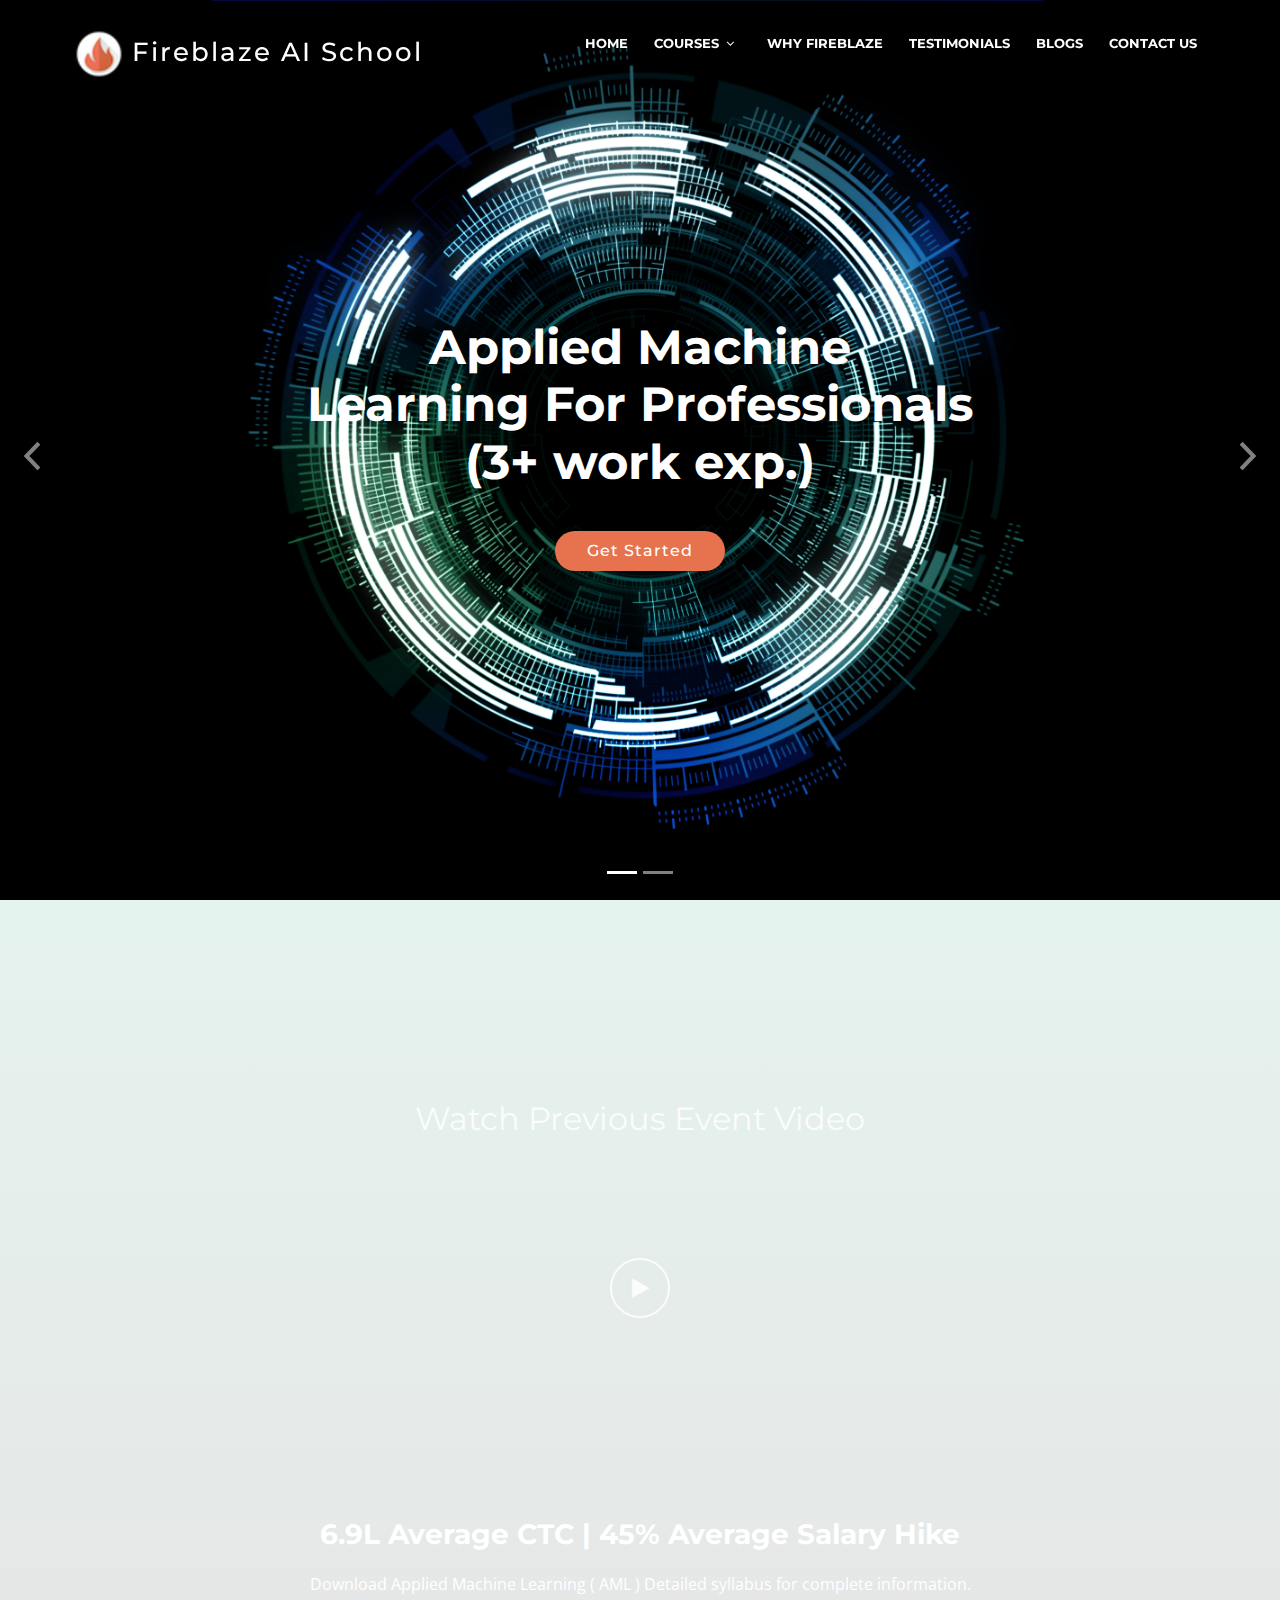
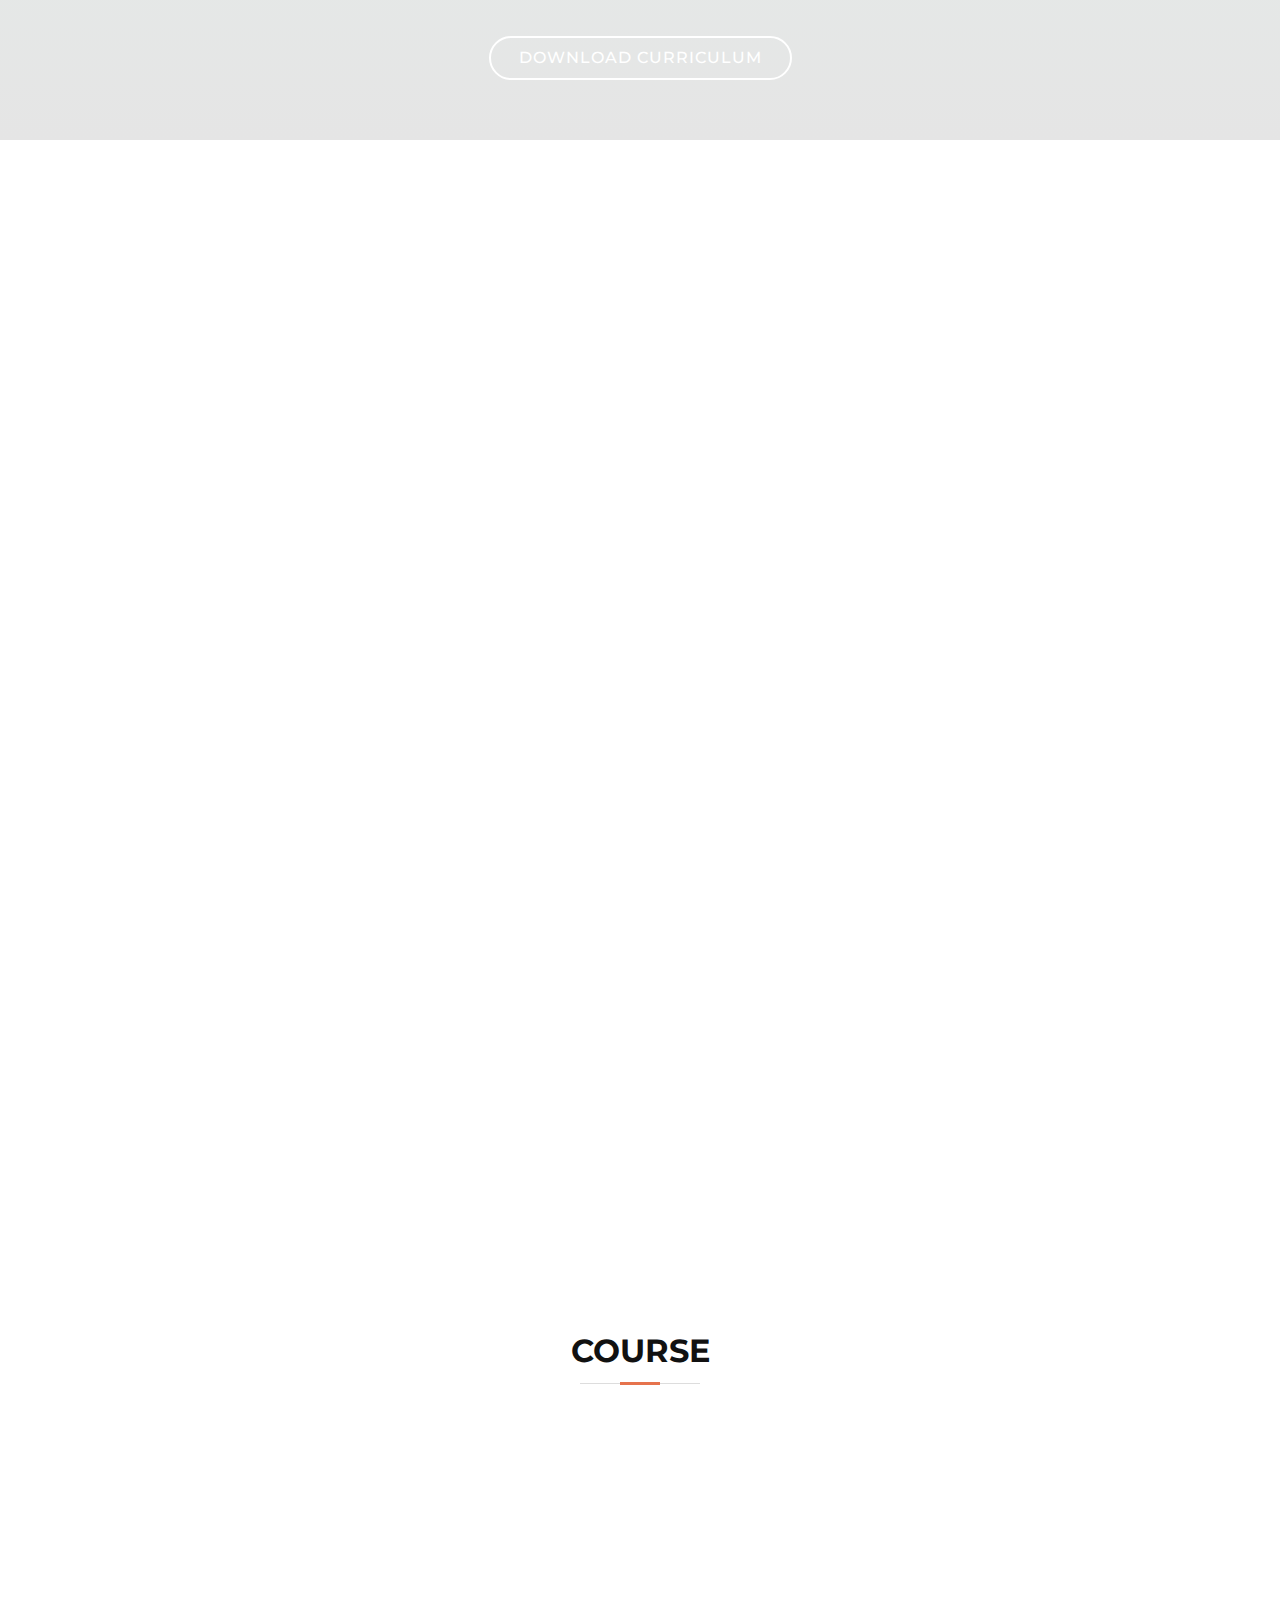
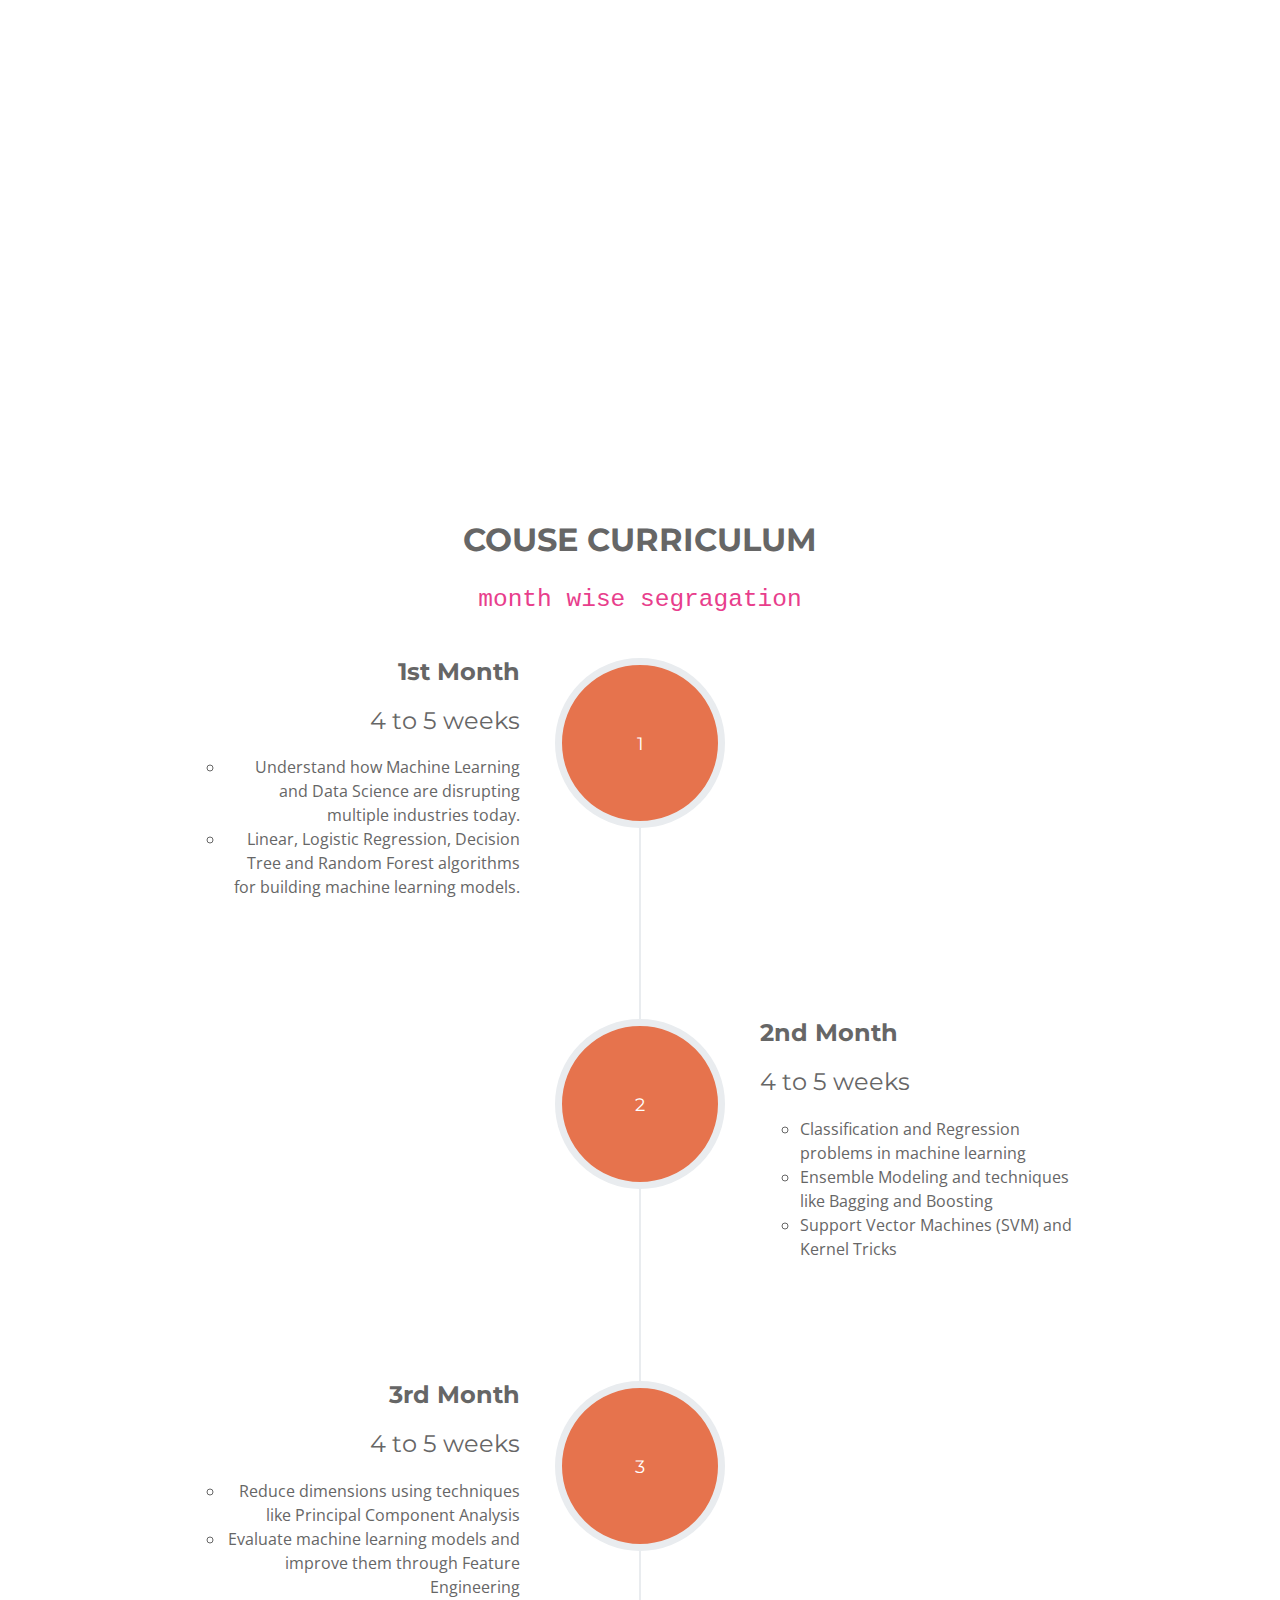
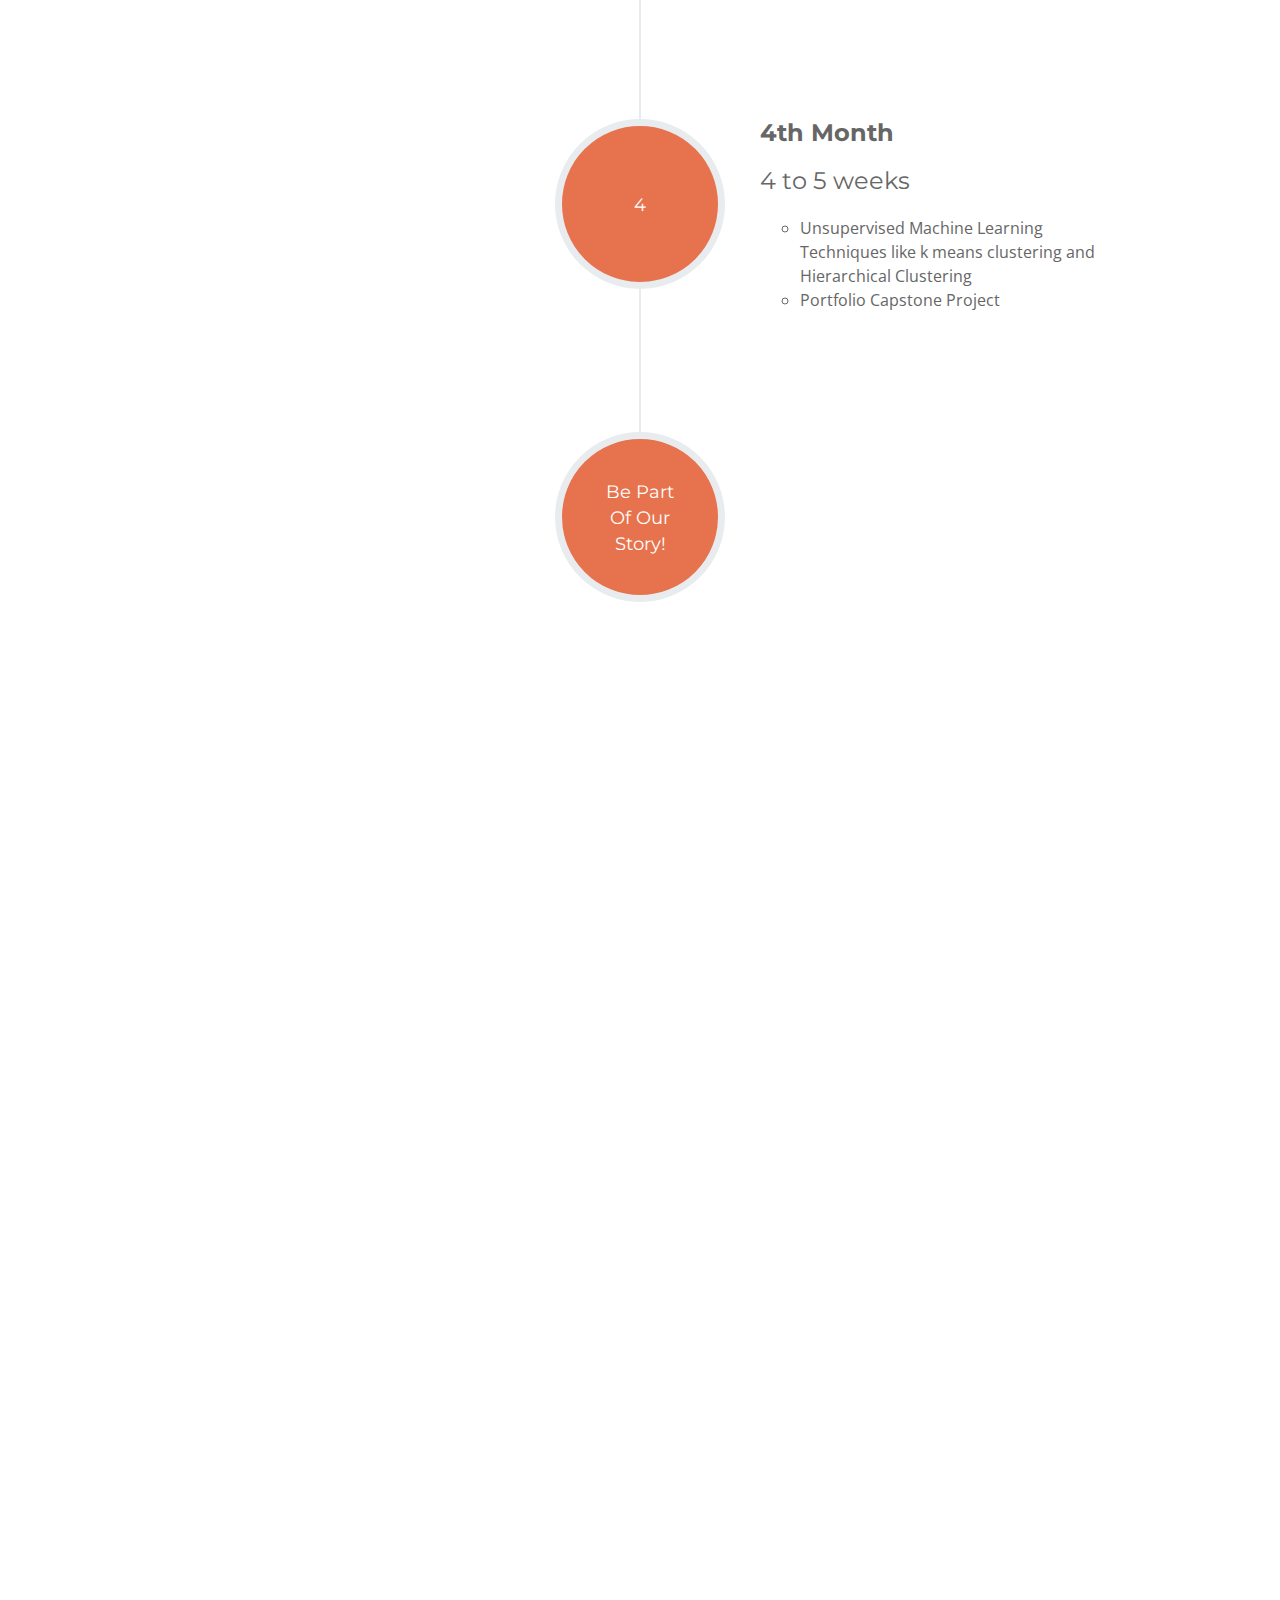
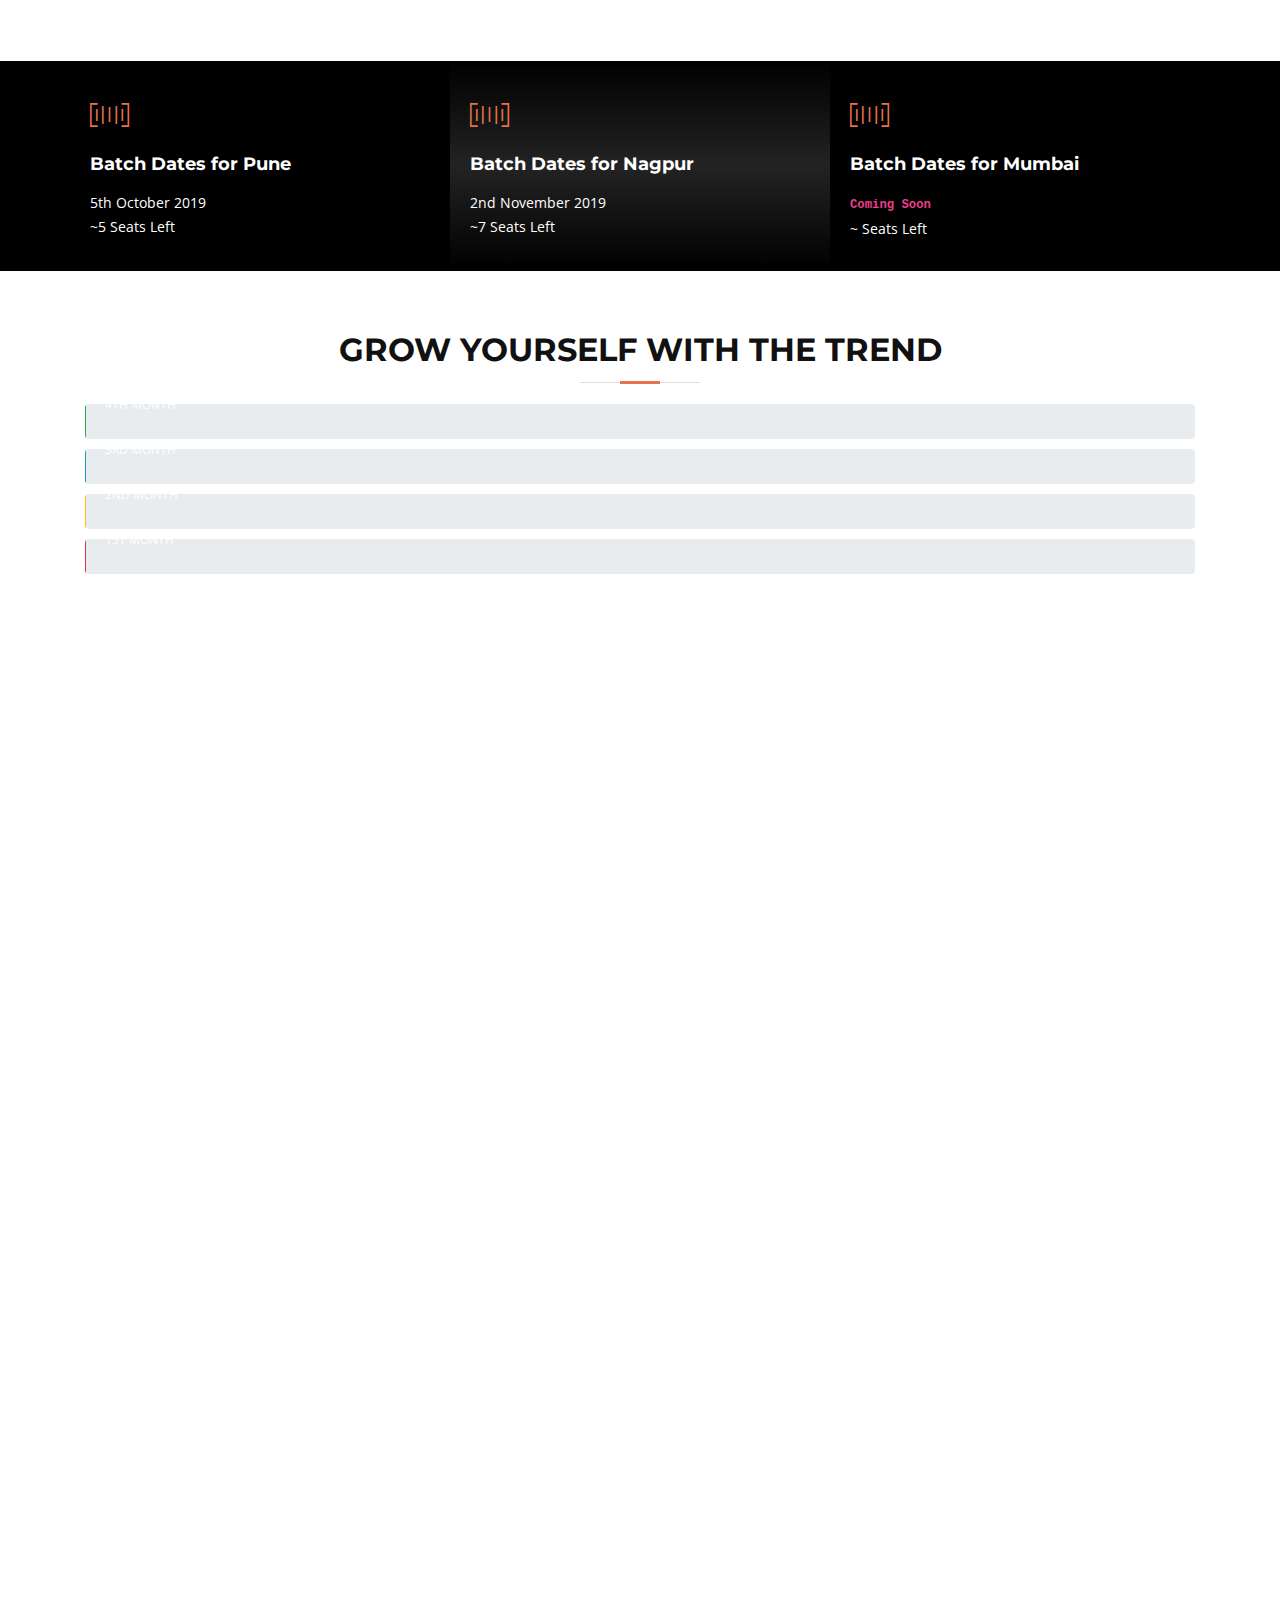
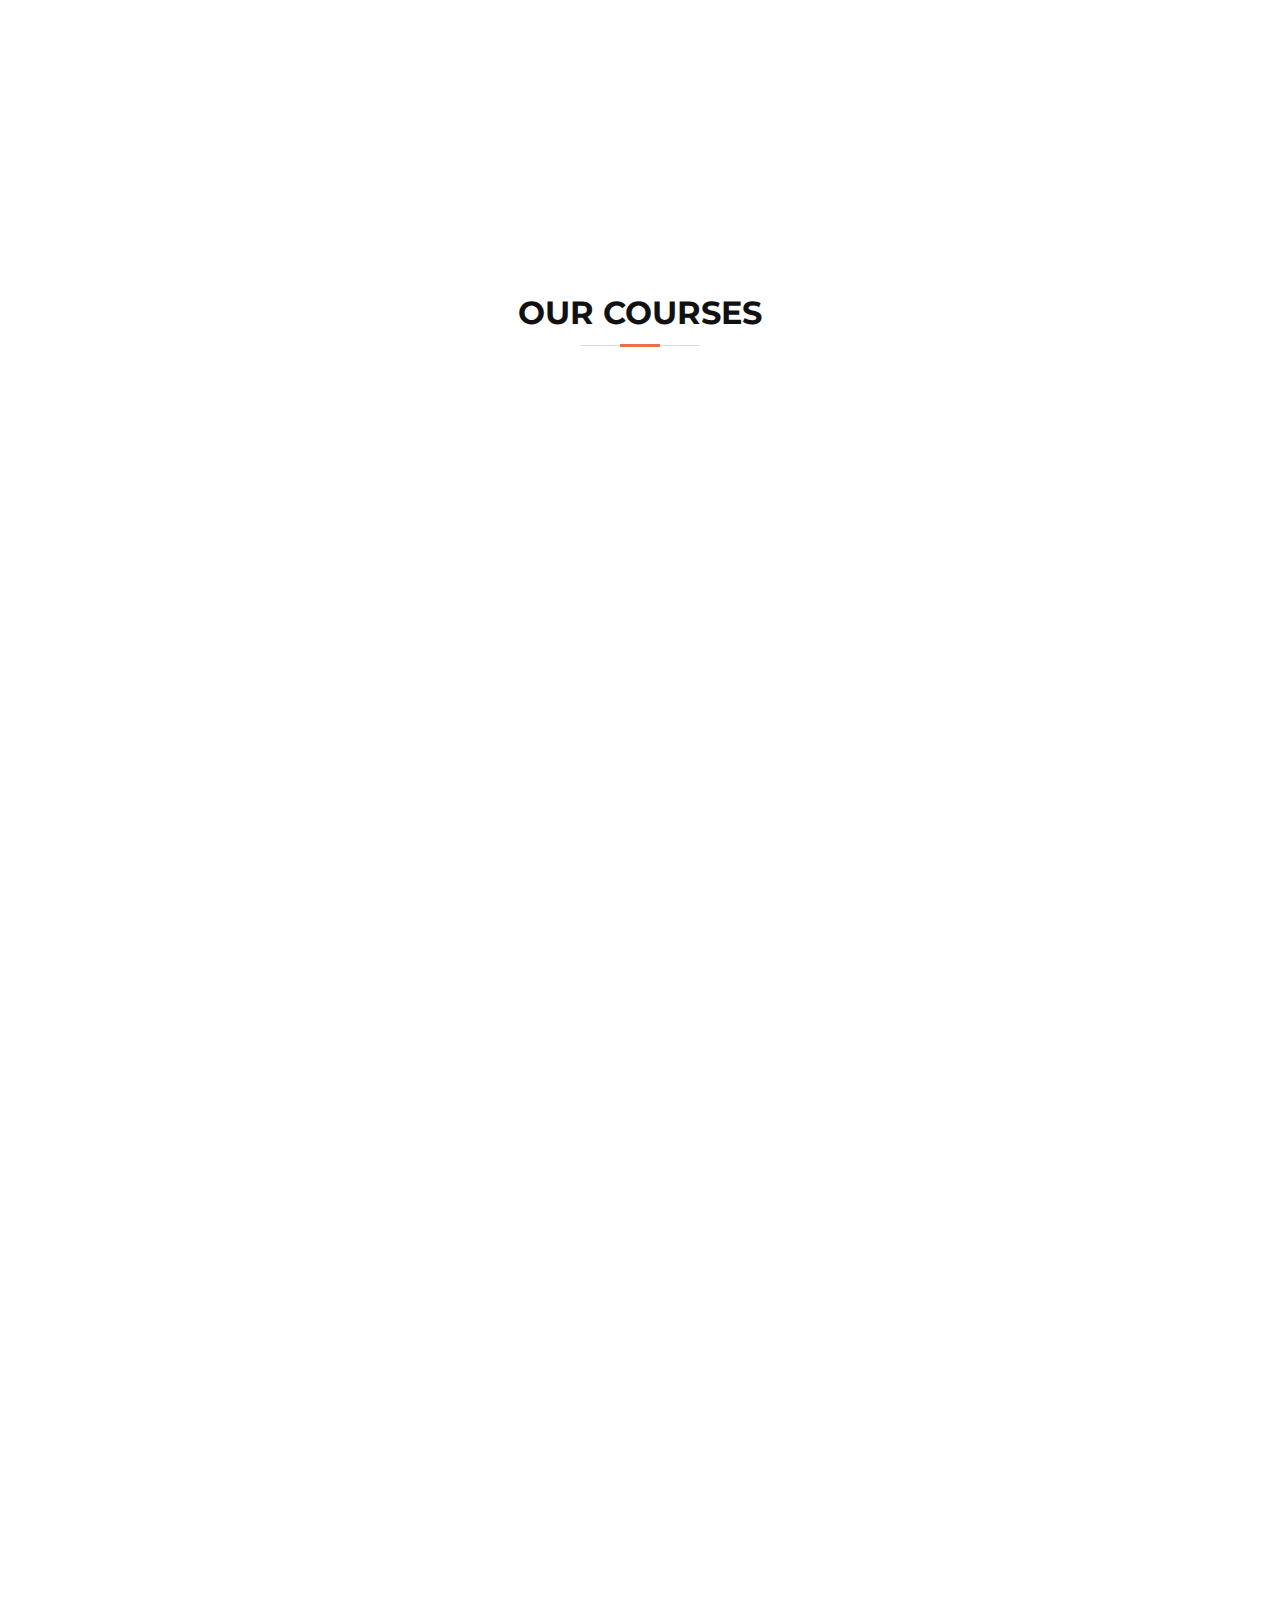
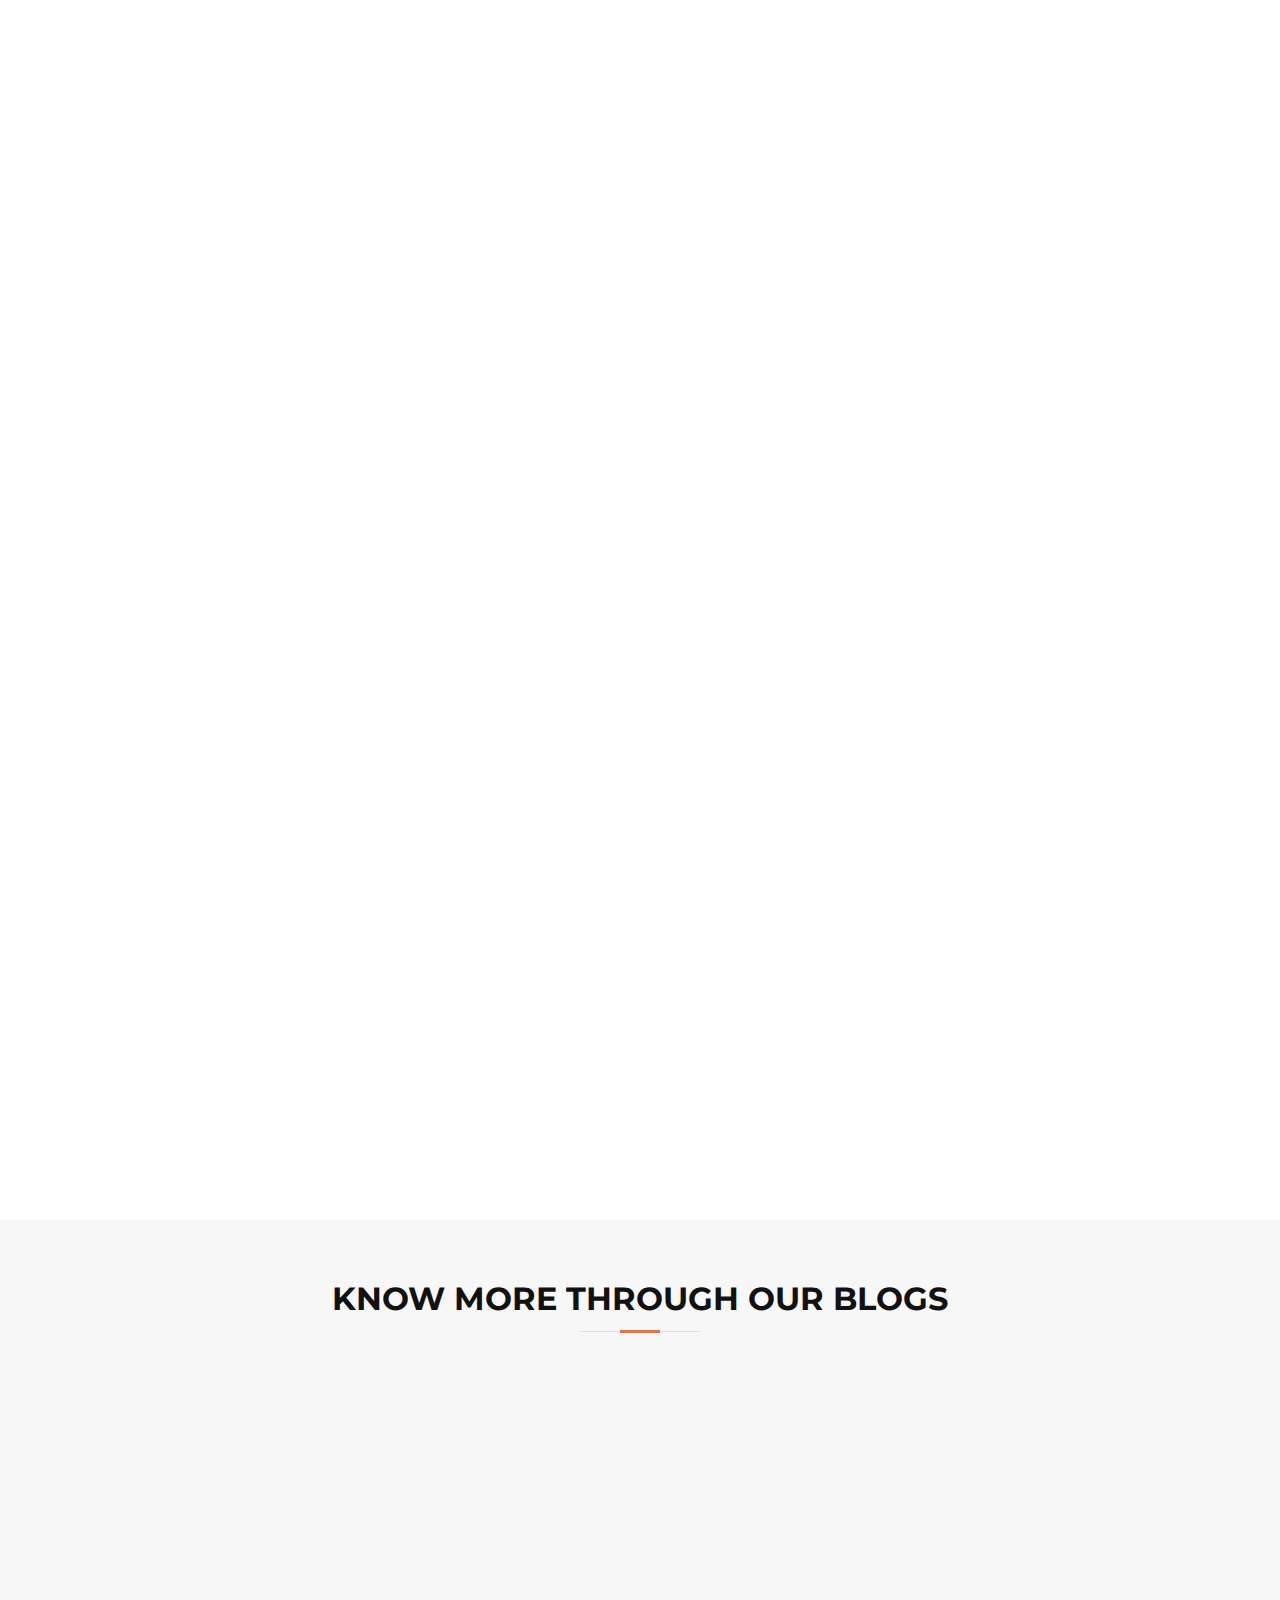
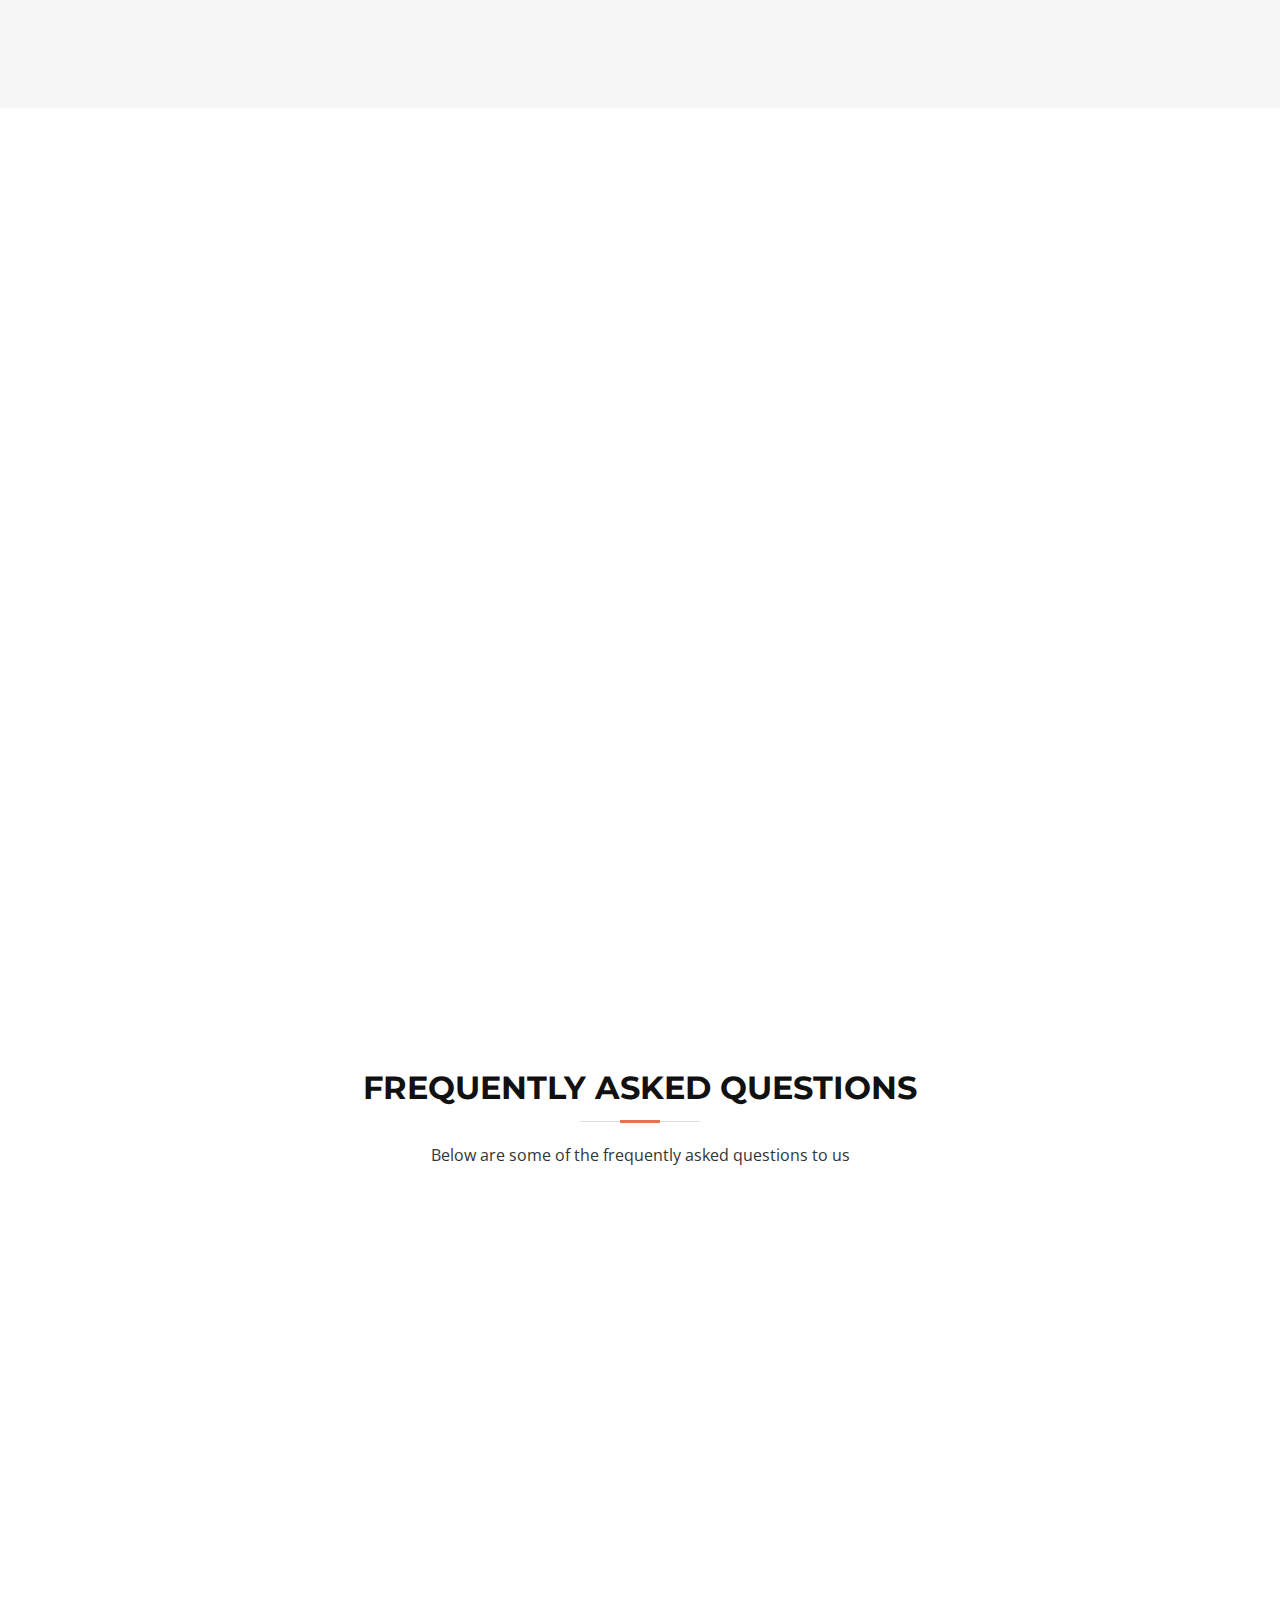
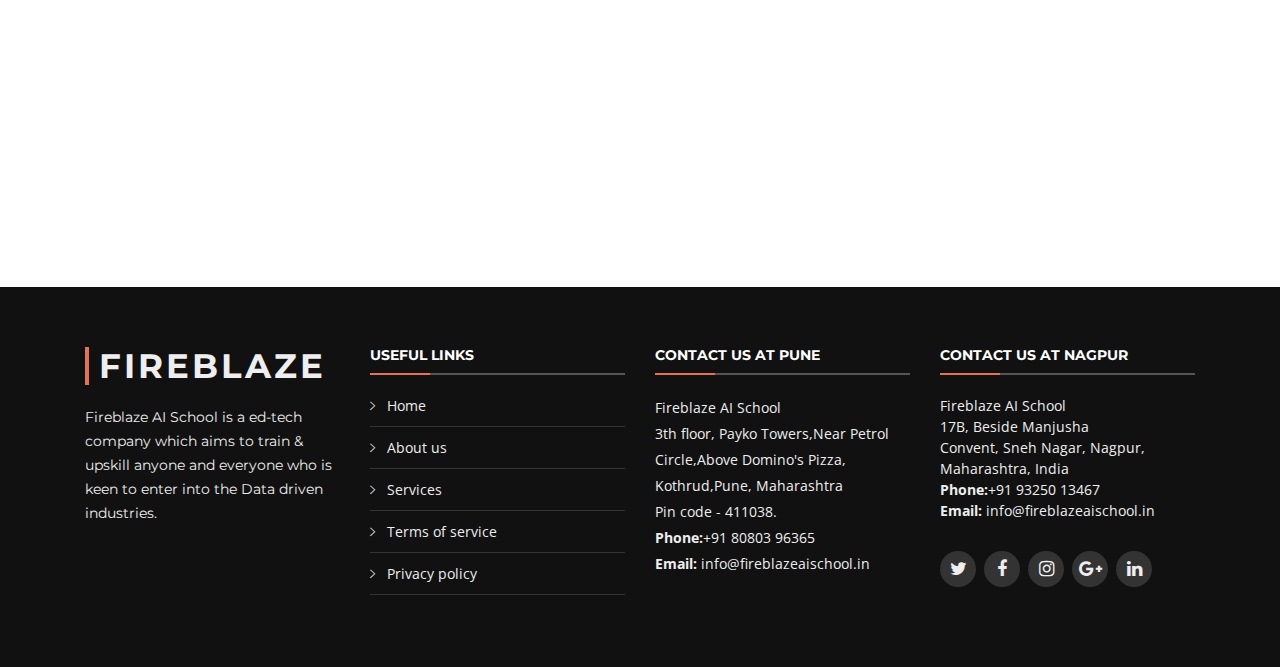
==== commit 8ab5a915: "Add files via upload" ====
--- a/applied-machine-learning-for-professional.html
+++ b/applied-machine-learning-for-professional.html
@@ -8,7 +8,7 @@
   <meta content="" name="description">
 
   <!-- Favicons -->
-  <link href="img/favicon.png" rel="icon">
+  <link href="img/logo.ico" rel="icon">
   <link href="img/apple-touch-icon.png" rel="apple-touch-icon">
 
   <!-- Google Fonts -->
@@ -222,6 +222,93 @@
       </div>
     </section>
 
+  <!--==========================
+      Course Curriculum Drop Down
+    ============================-->
+        <section id="faq">
+            <div class="container">
+                <header class="section-header">
+                    <h3>Course </h3>
+                    <p><!-- description according to the Content --></p>
+                </header>
+
+                <ul id="faq-list" class="wow fadeInUp">
+                    <li>
+                        <a data-toggle="collapse"  href="#faq1"><center><strong>topic 1 - </strong></center><i class="ion-android-remove"></i></a>
+                        <div id="faq1" class="collapse" data-parent="#faq-list">
+                            <p>
+                                Understand how Machine Learning and Data Science are disrupting multiple industries today.
+                            </p>
+                        </div>
+                    </li>
+                    
+                    <li>
+                        <a data-toggle="collapse" class="collapsed" href="#faq2"><center><strong>topic 2 -</strong></center> <i class="ion-android-remove"></i></a>
+                        <div id="faq2" class="collapse" data-parent="#faq-list">
+                            <p>
+                                Linear, Logistic Regression, Decision Tree and Random Forest algorithms for building machine learning models.
+                            </p>
+                        </div>
+                    </li>
+
+                    <li>
+                        <a data-toggle="collapse" href="#faq3" class="collapsed"><center><strong>topic 3 -</strong></center> <i class="ion-android-remove"></i></a>
+                        <div id="faq3" class="collapse" data-parent="#faq-list">
+                            <p>
+                                Classification and Regression problems in machine learning.
+                            </p>
+                        </div>
+                    </li>
+
+                    <li>
+                    <a data-toggle="collapse" href="#faq4" class="collapsed"><center><strong>topic 4 -</strong></center> <i class="ion-android-remove"></i></a>
+                    <div id="faq4" class="collapse" data-parent="#faq-list">
+                        <p>
+                            Ensemble Modeling and techniques like Bagging and Boosting
+                        </p>
+                    </div>
+                    </li>
+
+                    <li>
+                        <a data-toggle="collapse" href="#faq5" class="collapsed"><center><strong>topic 5 -</strong></center>  <i class="ion-android-remove"></i></a>
+                        <div id="faq5" class="collapse" data-parent="#faq-list">
+                            <p>
+                                Support Vector Machines (SVM) and Kernel Tricks Reduce dimensions using techniques like Principal Component Analysis
+                            </p>
+                        </div>
+                    </li>
+                    <li>
+                        <a data-toggle="collapse" href="#faq6" class="collapsed"> <center><strong>topic 6 -</strong></center> <i class="ion-android-remove"></i></a>
+                        <div id="faq6" class="collapse" data-parent="#faq-list">
+                            <p>
+                                Evaluate machine learning models and improve them through Feature Engineering
+                            </p>
+                        </div>
+                    </li>
+
+                    <li>
+                        <a data-toggle="collapse" href="#faq7" class="collapsed"><center><strong>topic 7 -</strong></center>  <i class="ion-android-remove"></i></a>
+                        <div id="faq7" class="collapse" data-parent="#faq-list">
+                            <p>
+                                Unsupervised Machine Learning Techniques like k means clustering and Hierarchical Clustering
+                            </p>
+                        </div>
+                    </li>
+                    <li>
+                        <a data-toggle="collapse" href="#faq8" class="collapsed"><center><strong>topic 8 -</strong></center> <i class="ion-android-remove"></i></a>
+                        <div id="faq8" class="collapse" data-parent="#faq-list">
+                            <p>
+                                Portfolio Capstone Project
+                            </p>
+                        </div>
+                    </li>
+                </ul>
+
+            </div>
+        </section>
+        
+        <!-- #Course-topics -->
+
   <!-- Agency Line Grid Code -->
 
     <!-- About -->
@@ -517,11 +604,6 @@
           </div>
 
         </div>
-
-        <div class="facts-img">
-          <img src="img/code.png" alt="" class="img-fluid">
-        </div>
-
       </div>
     </section><!-- #facts -->
 
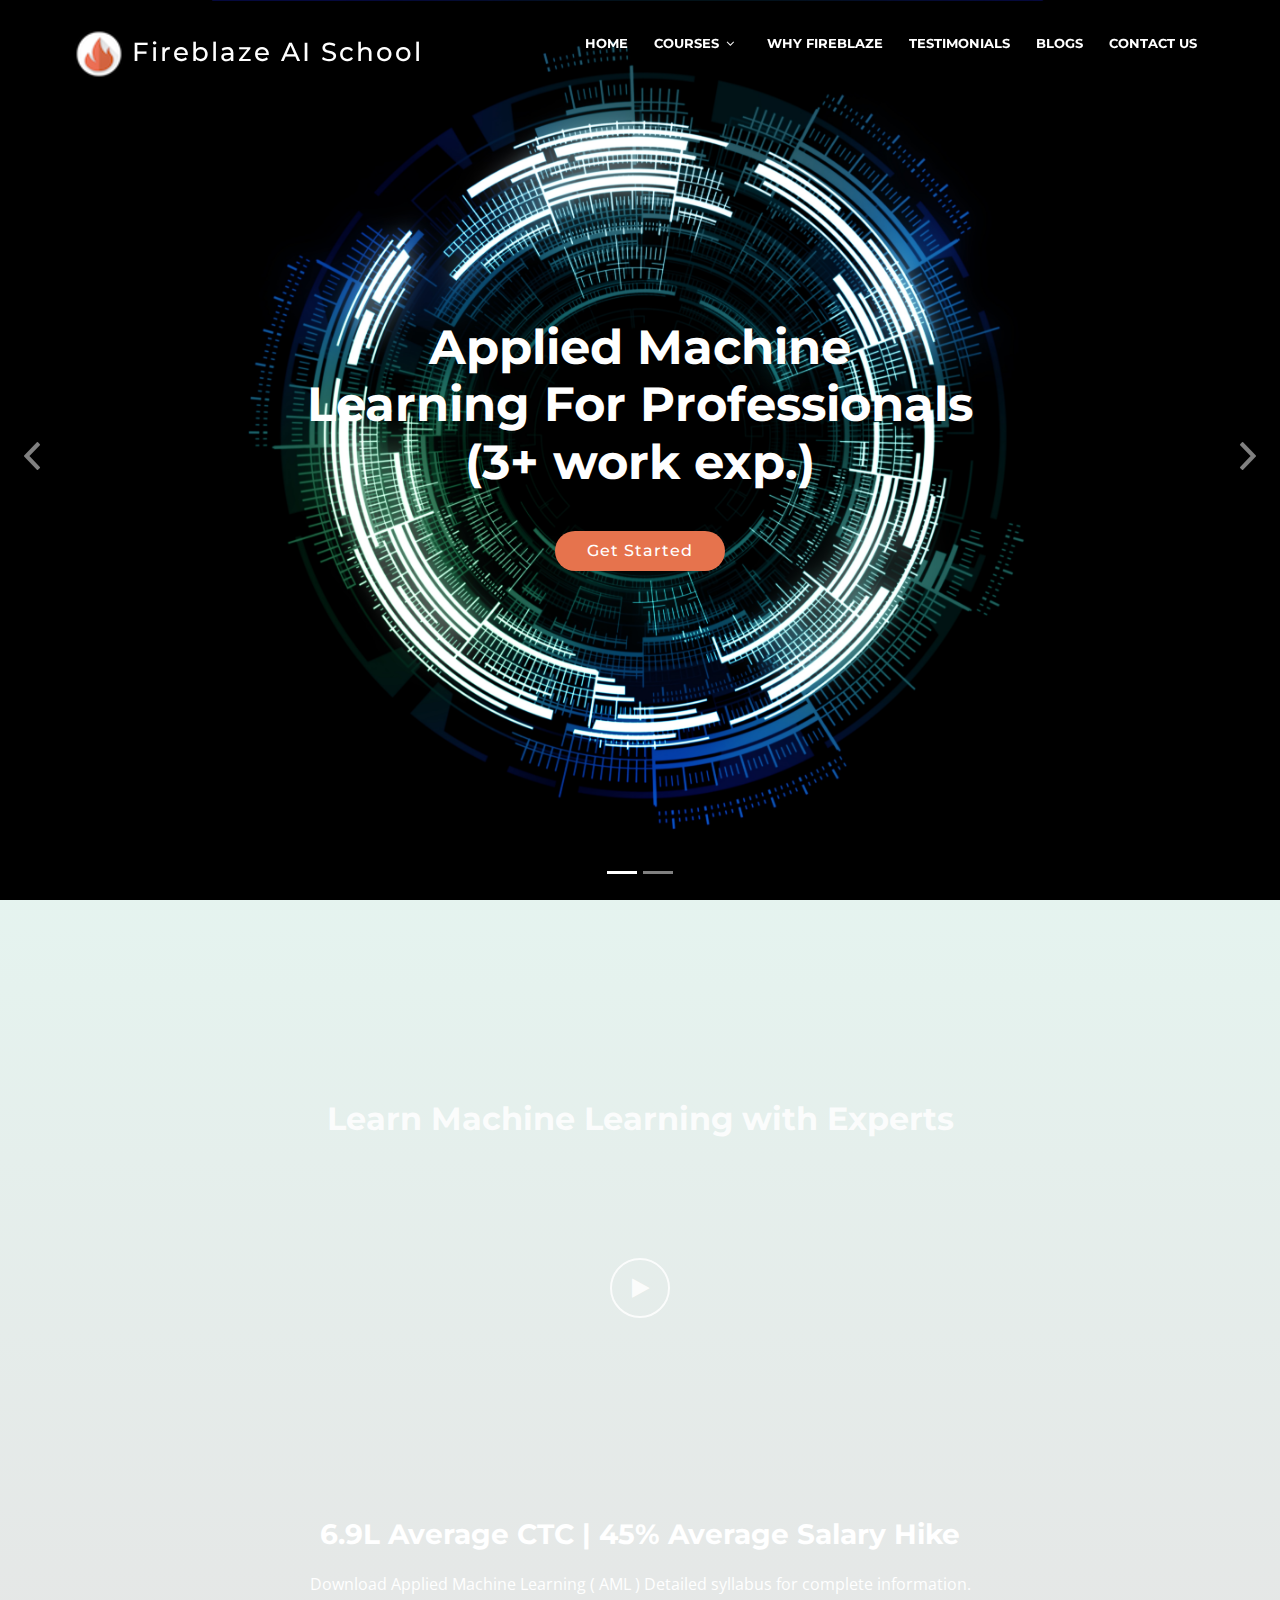
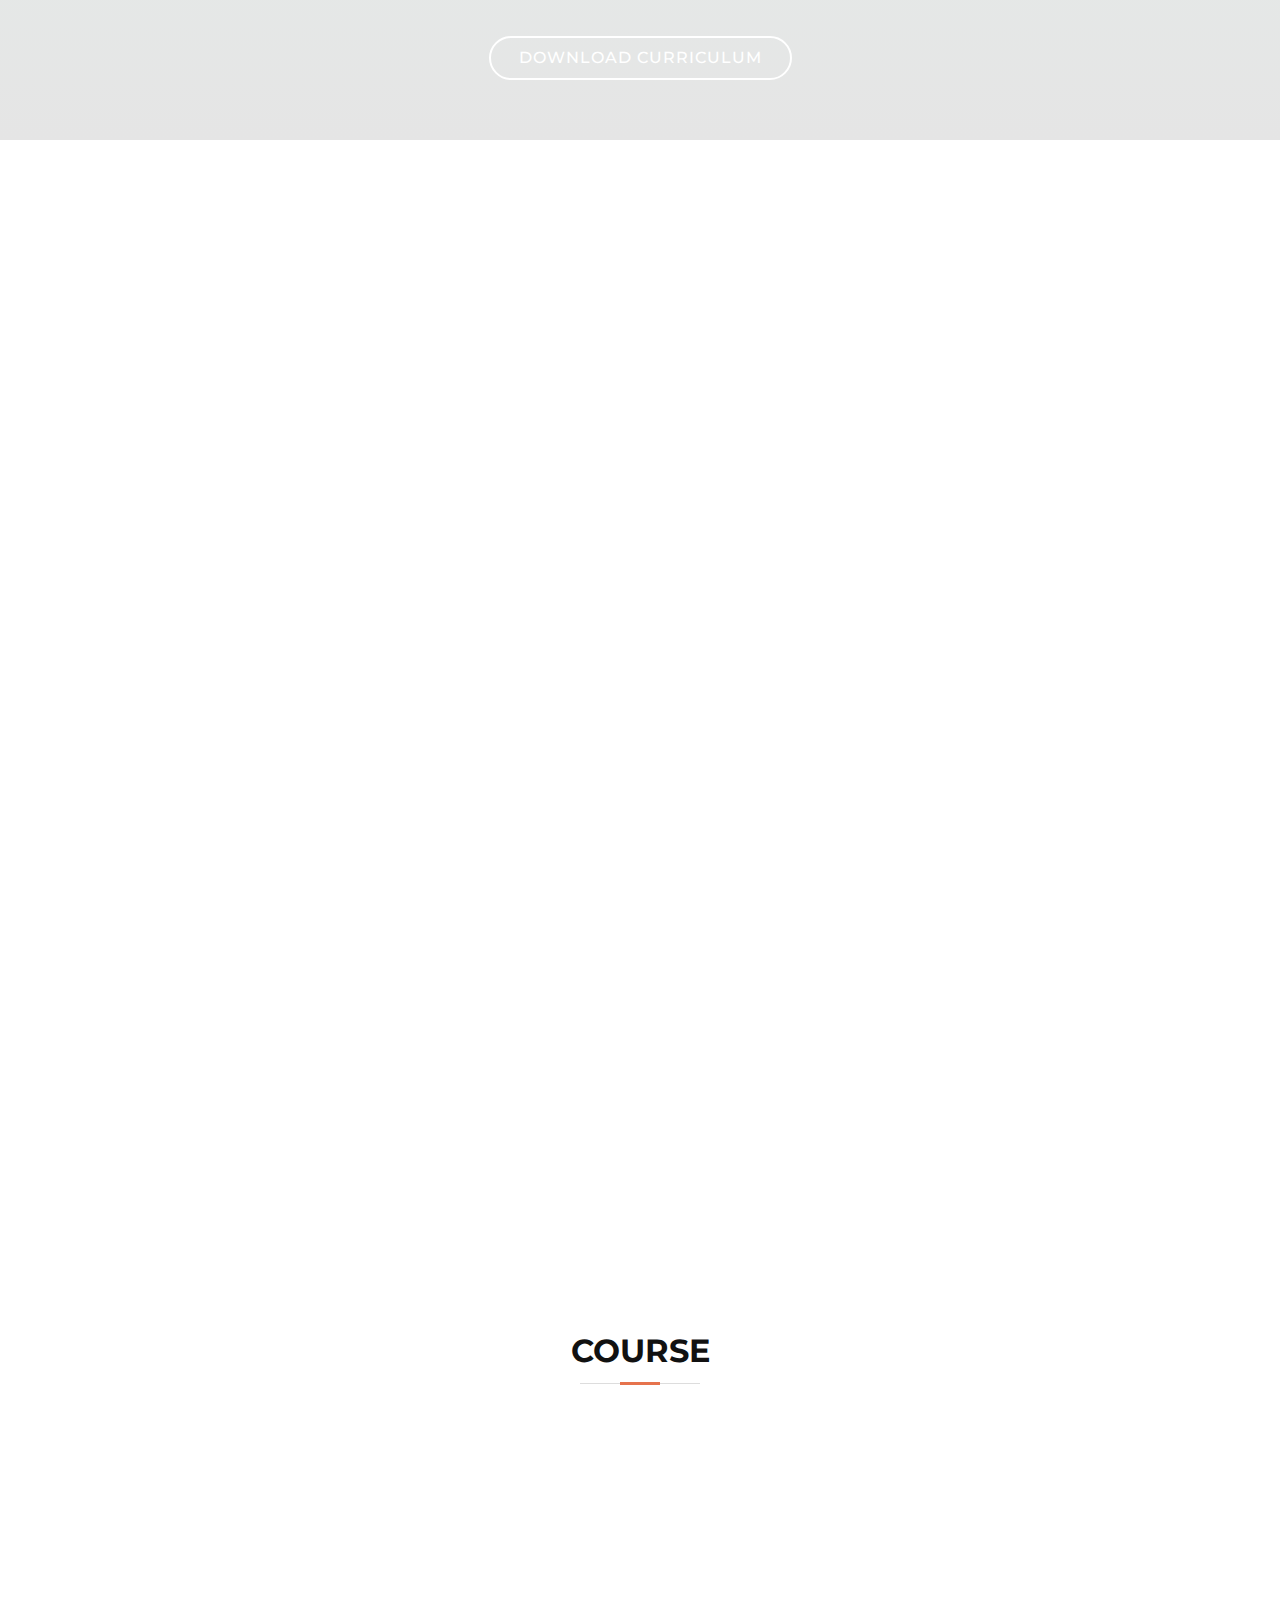
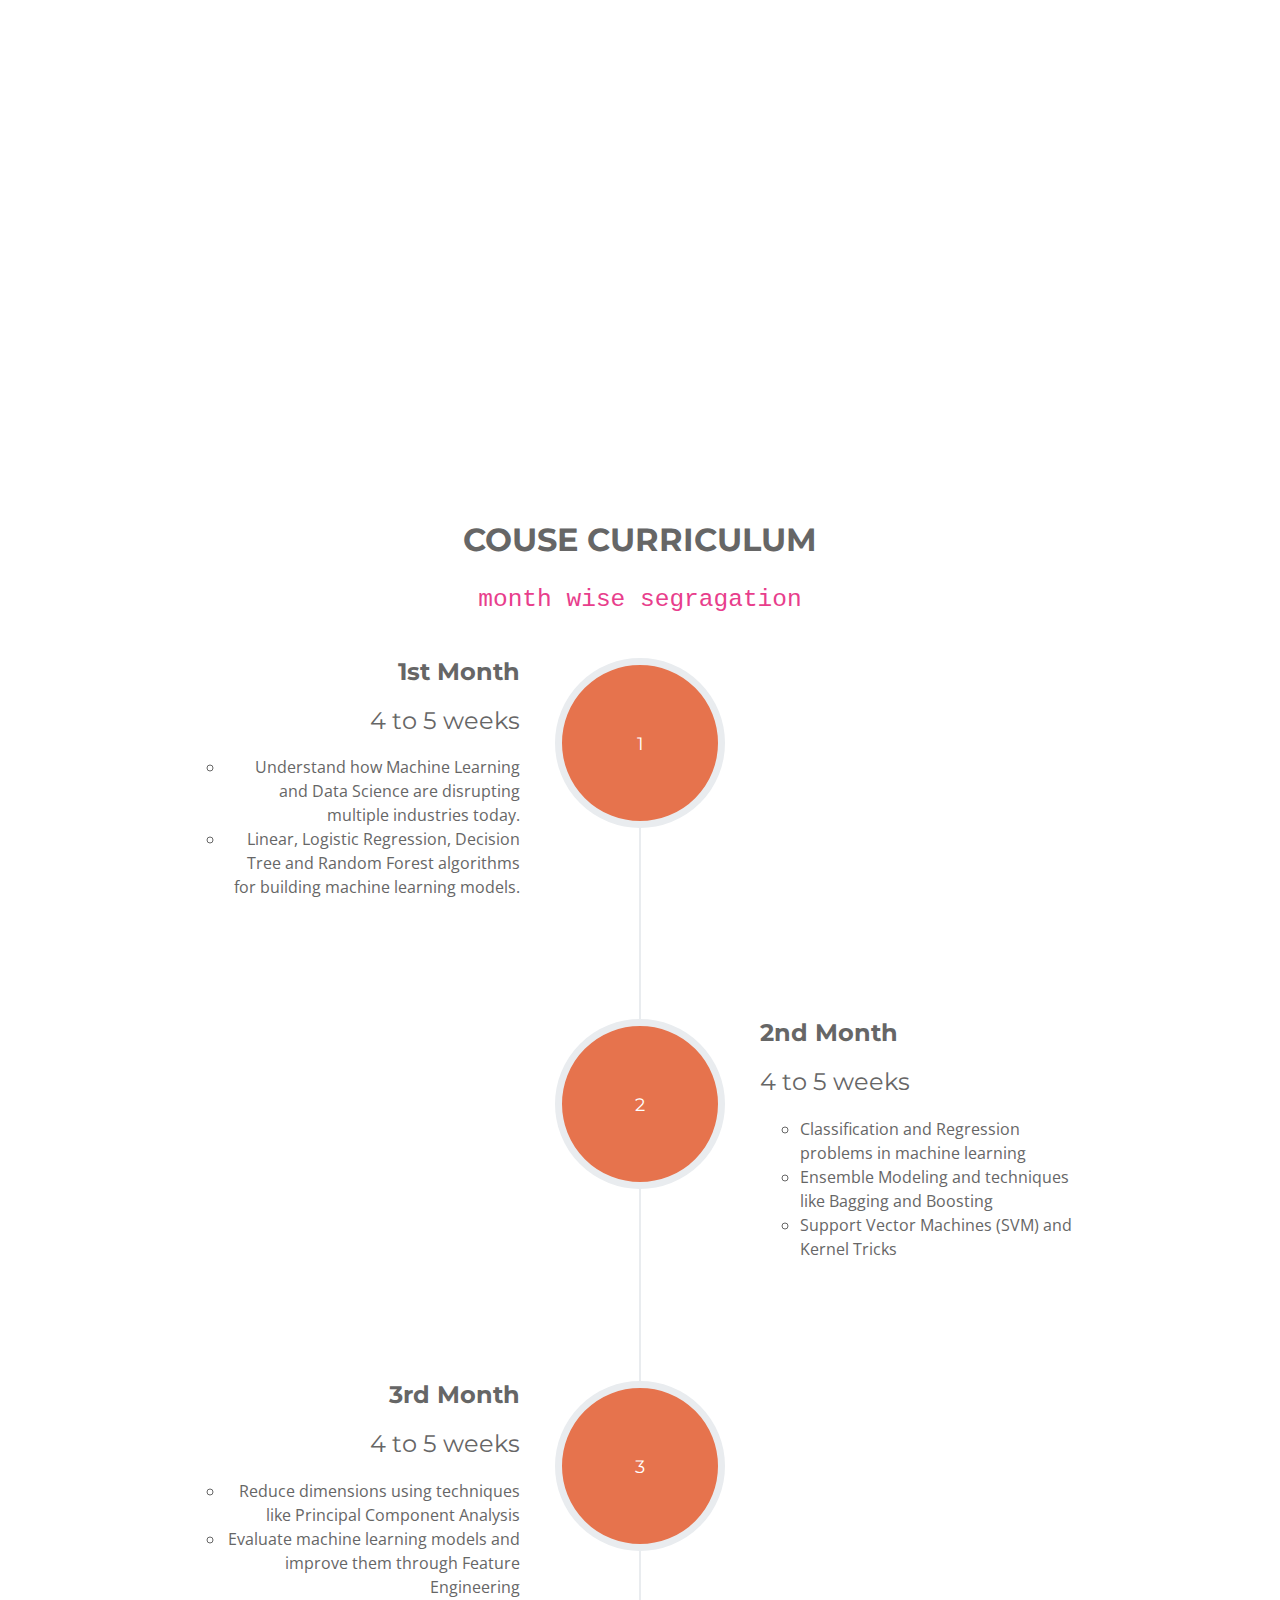
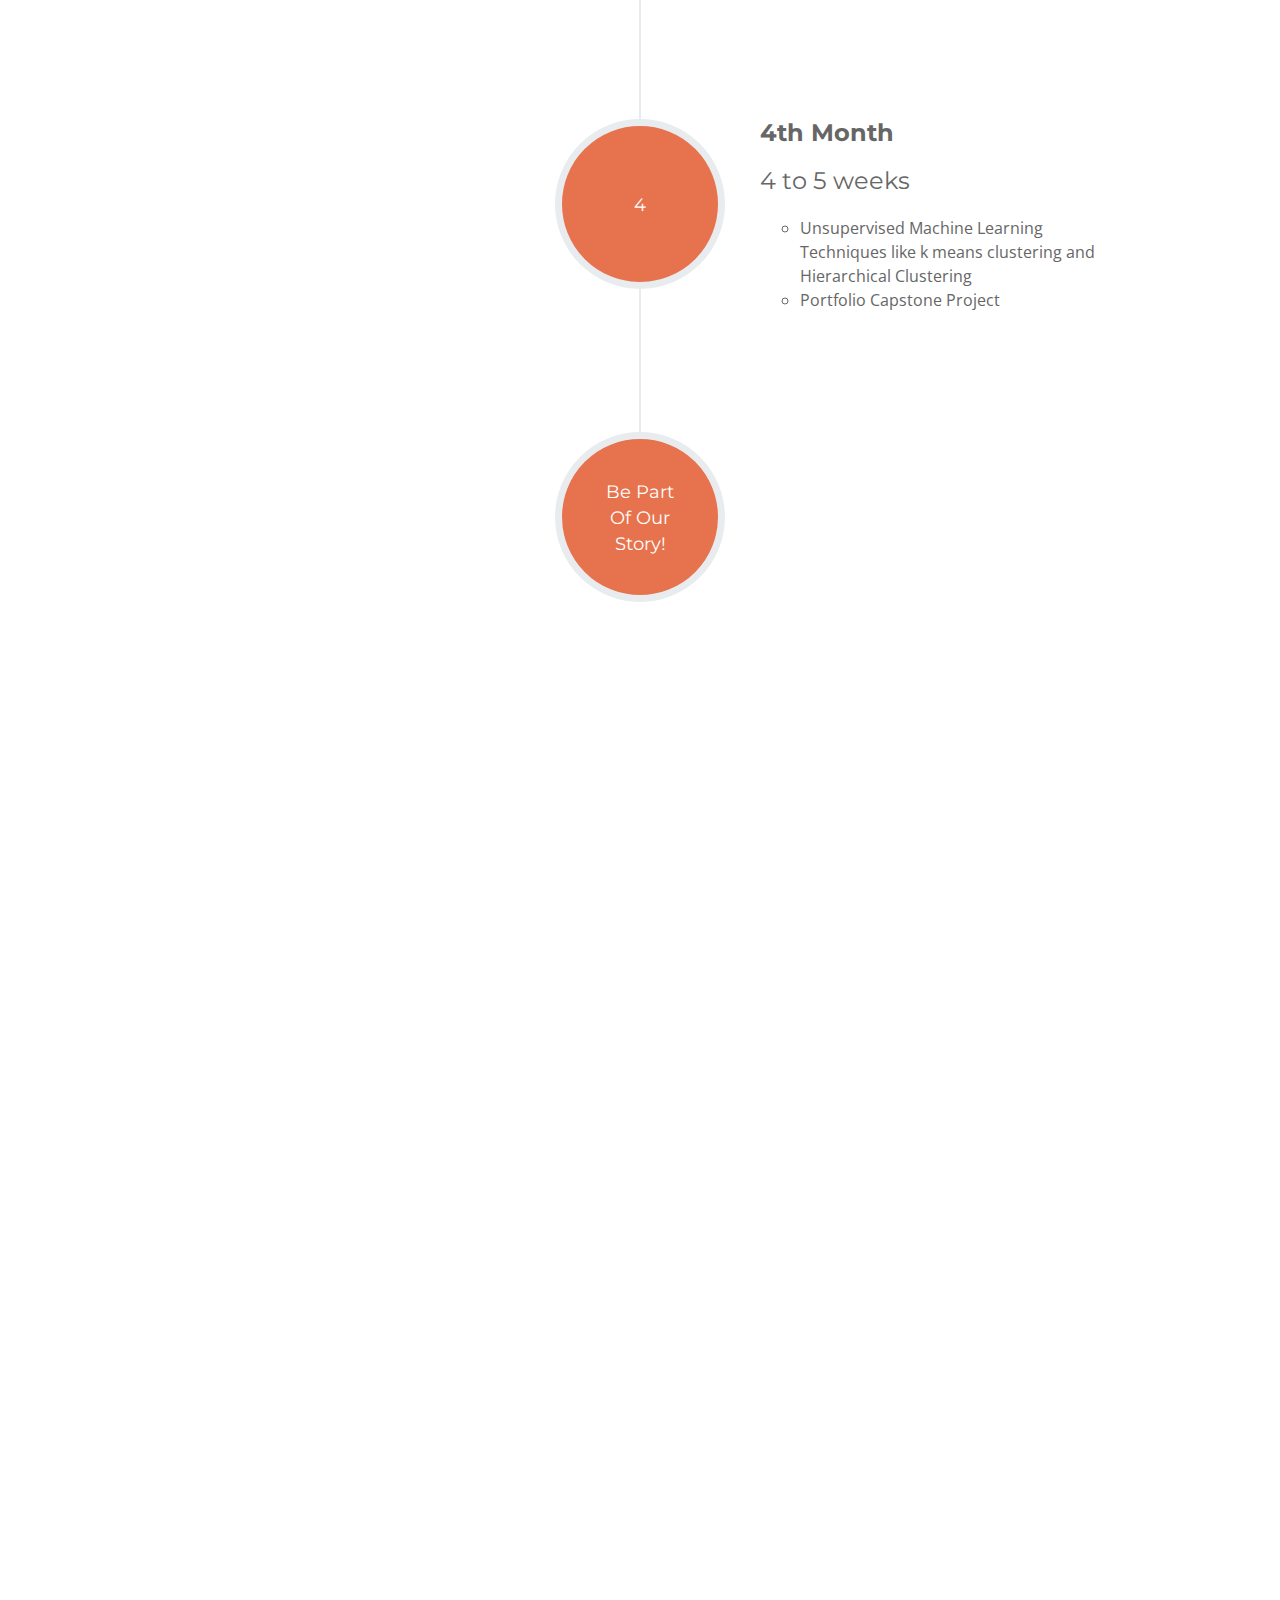
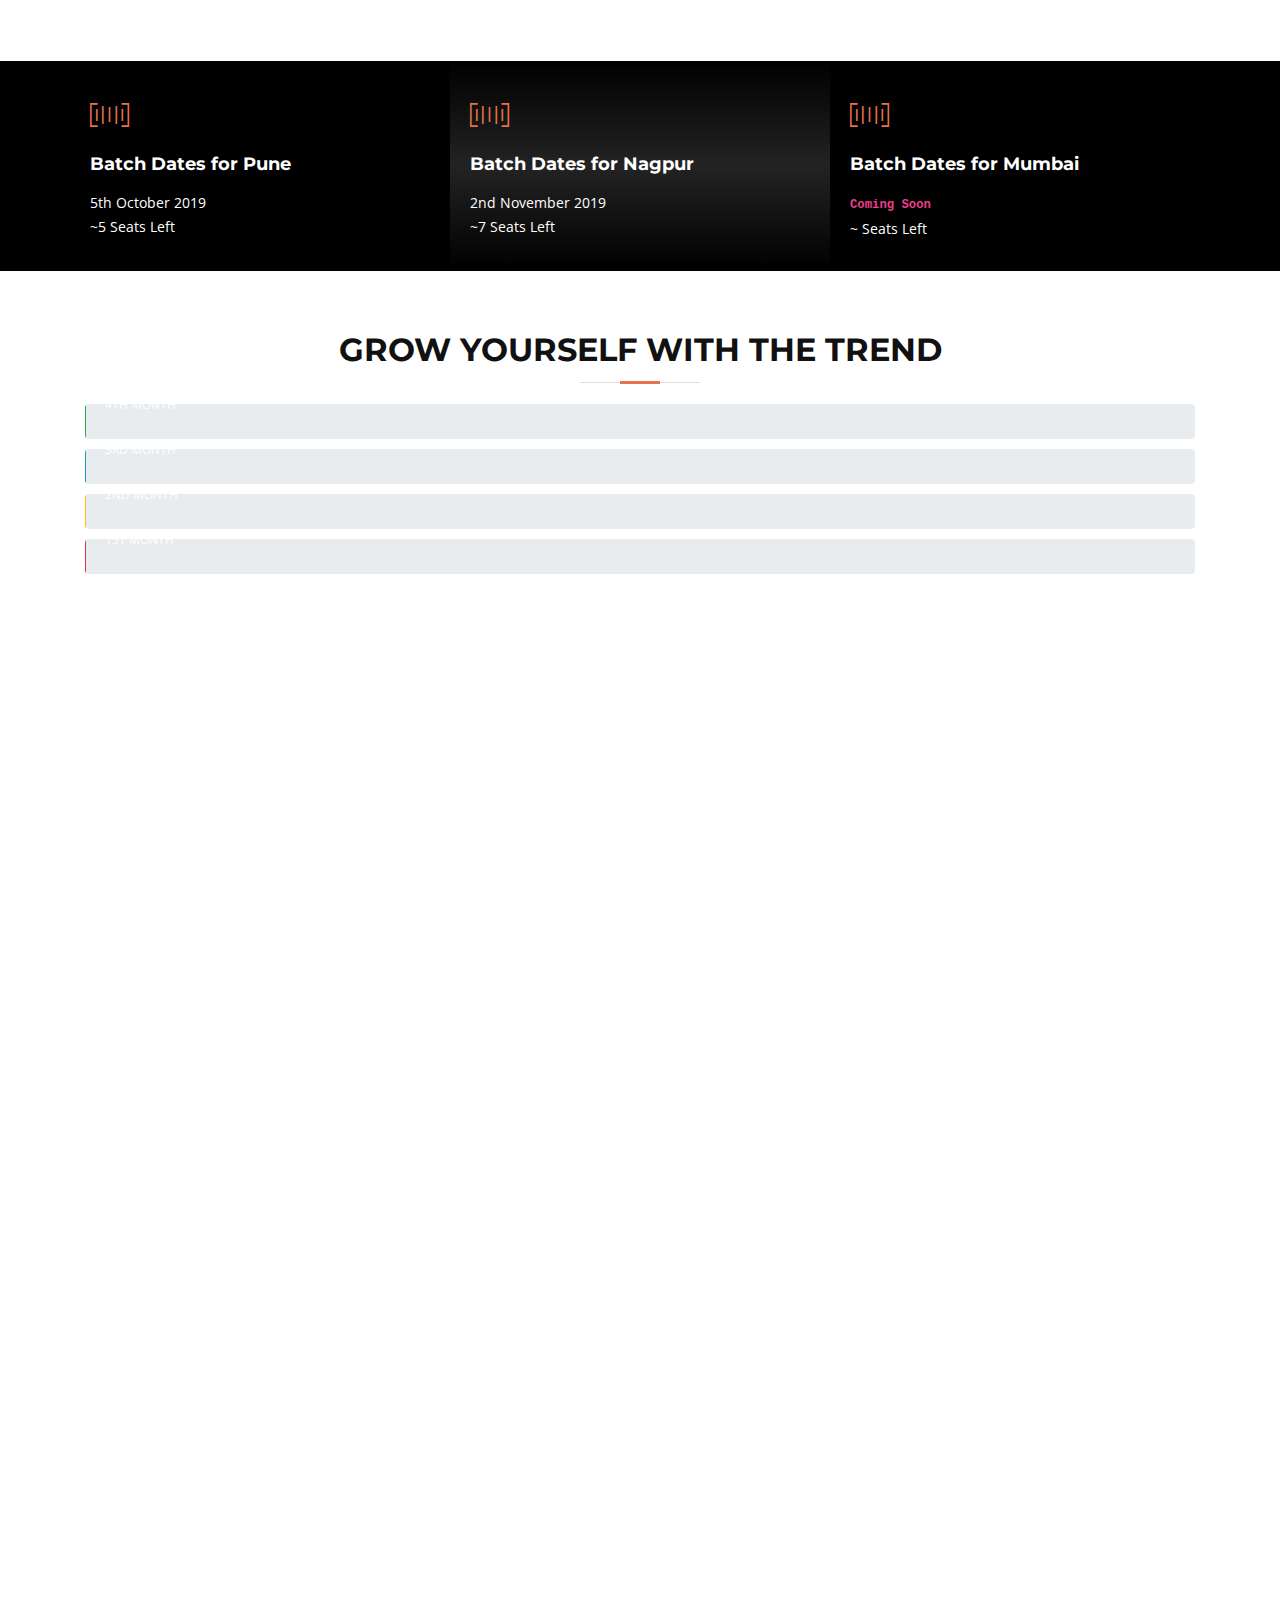
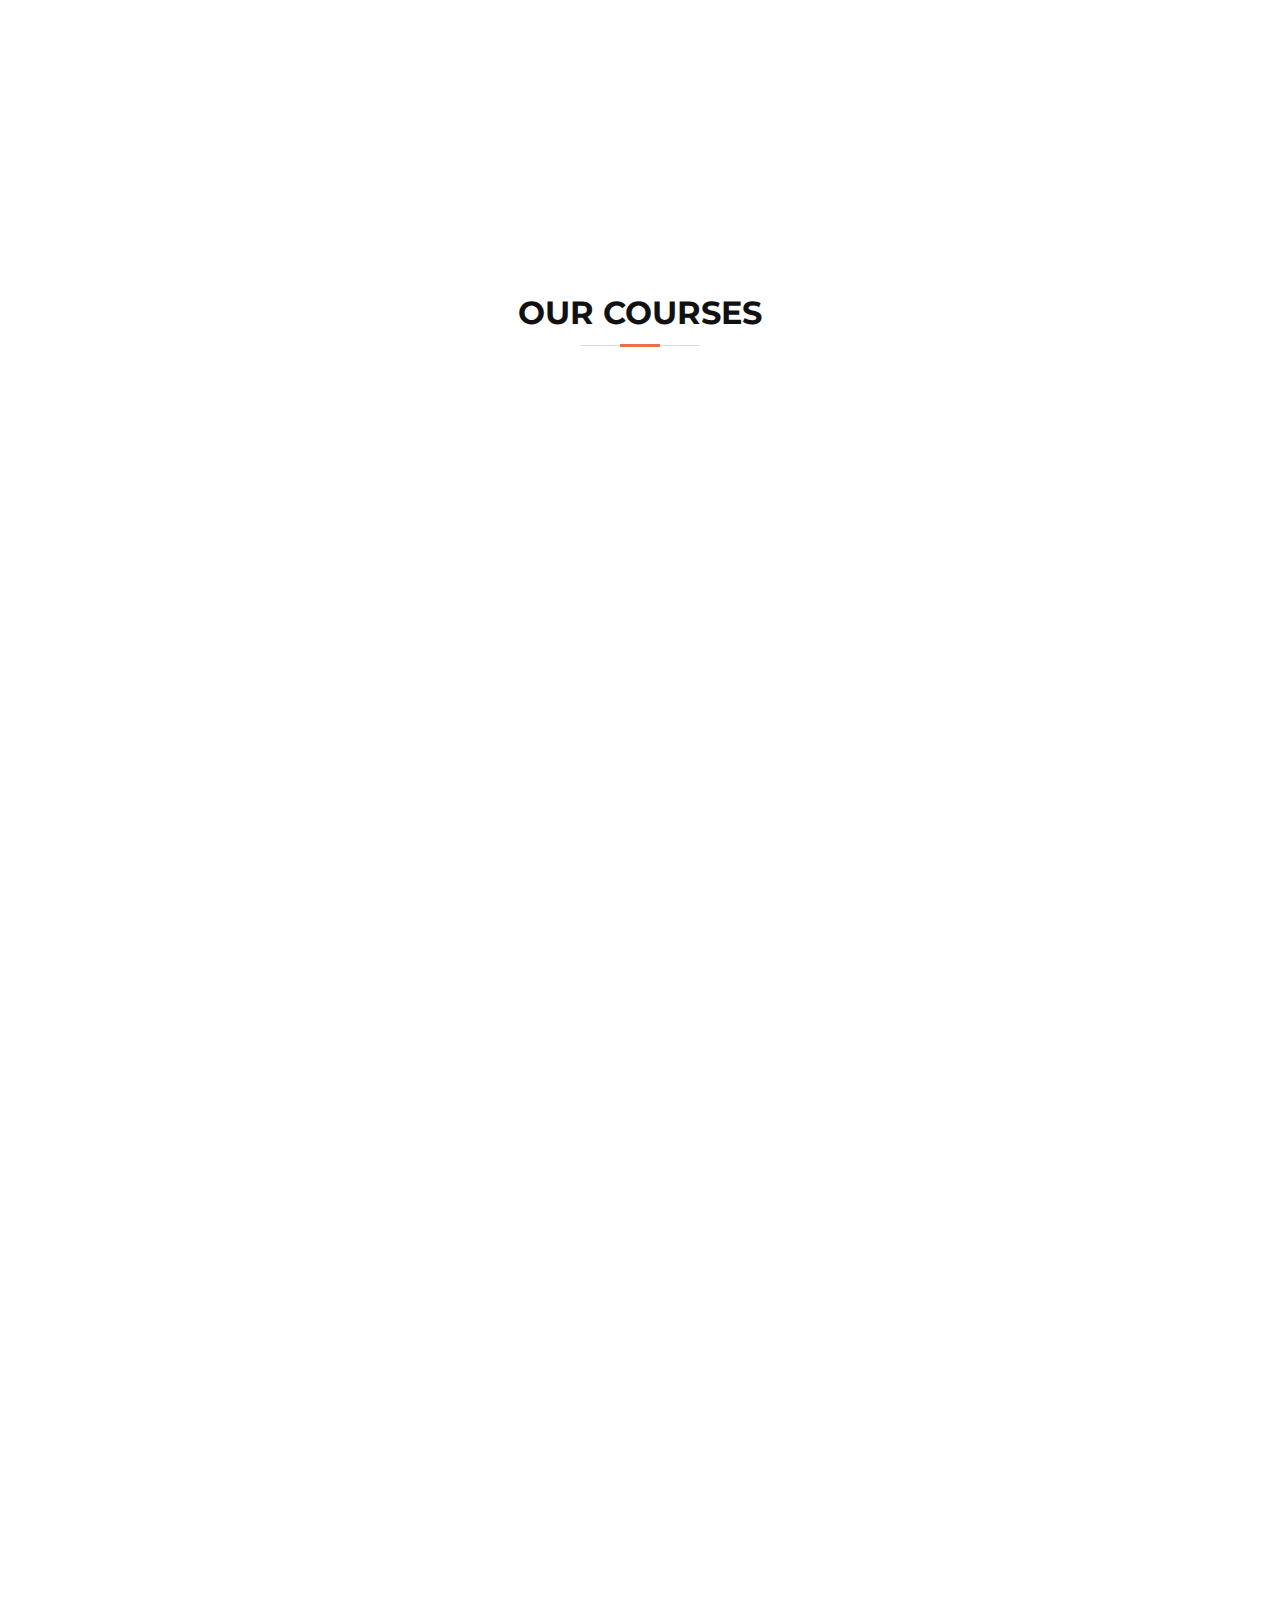
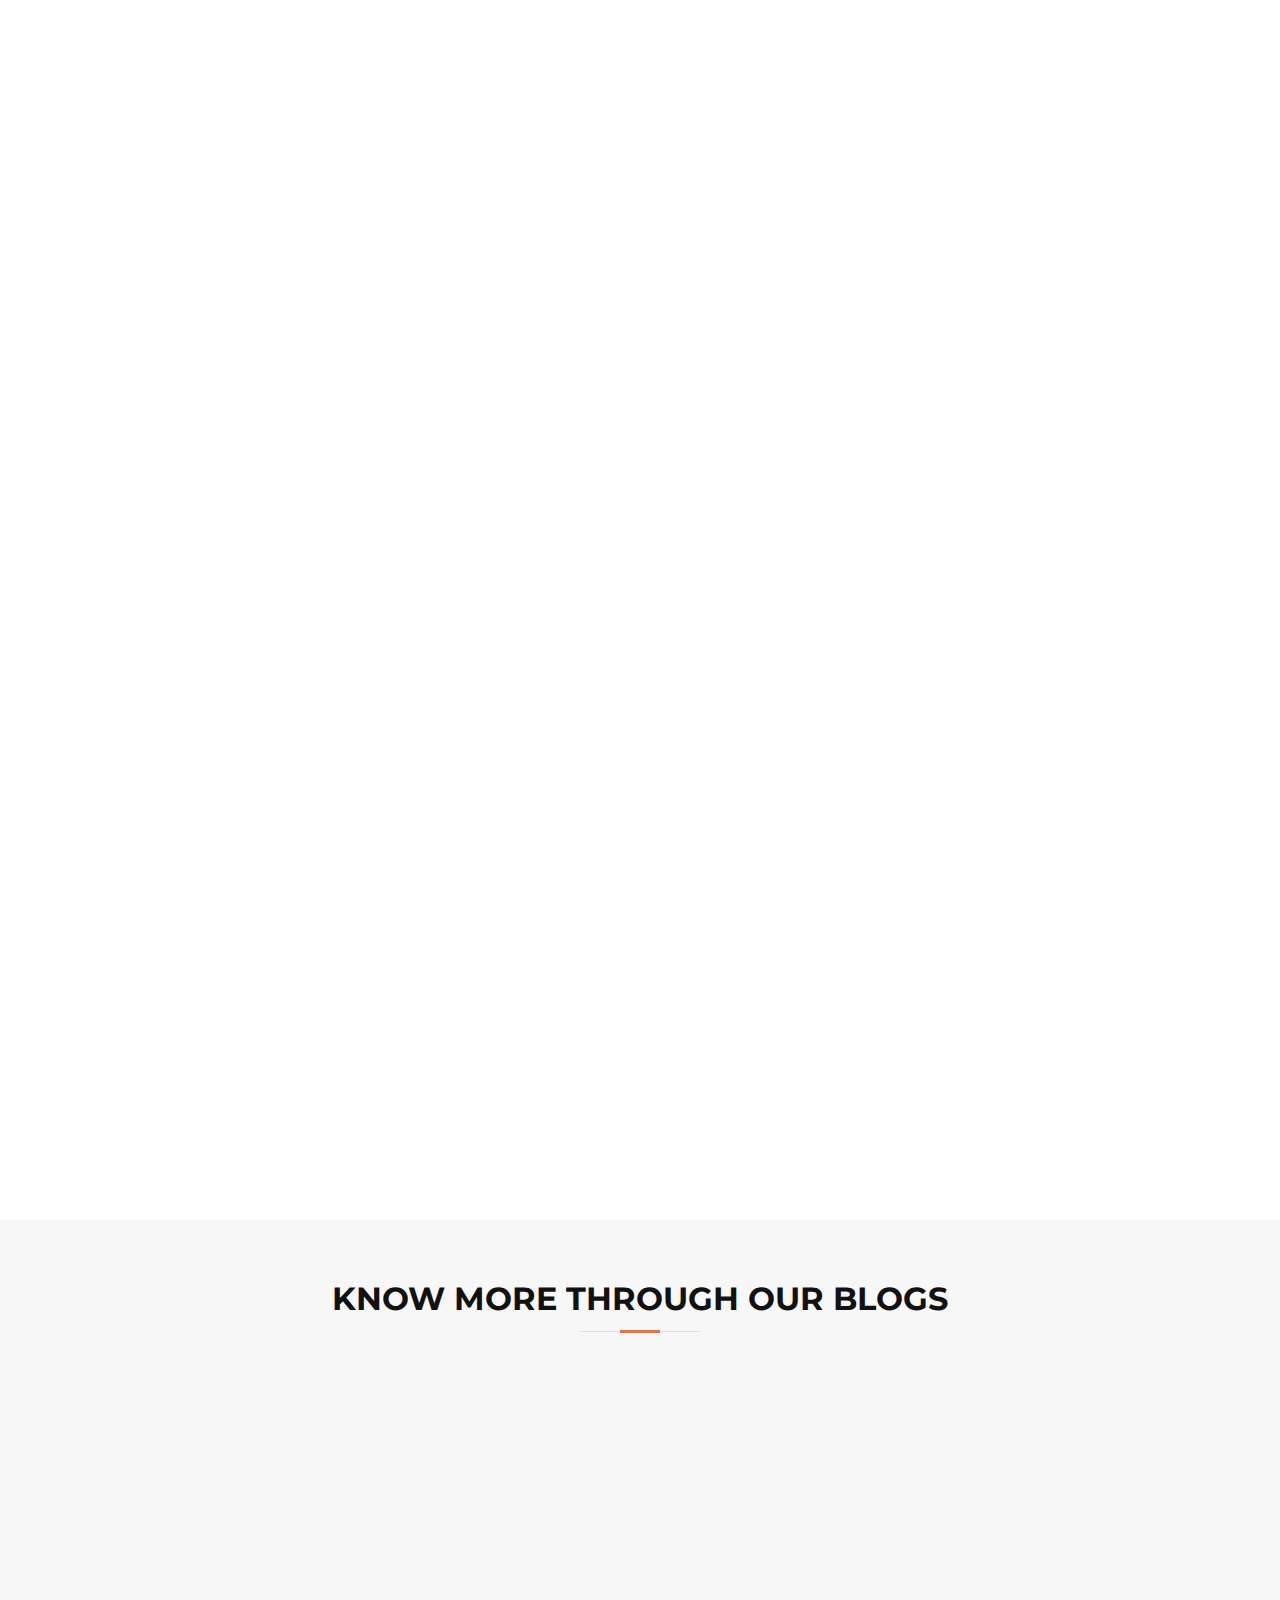
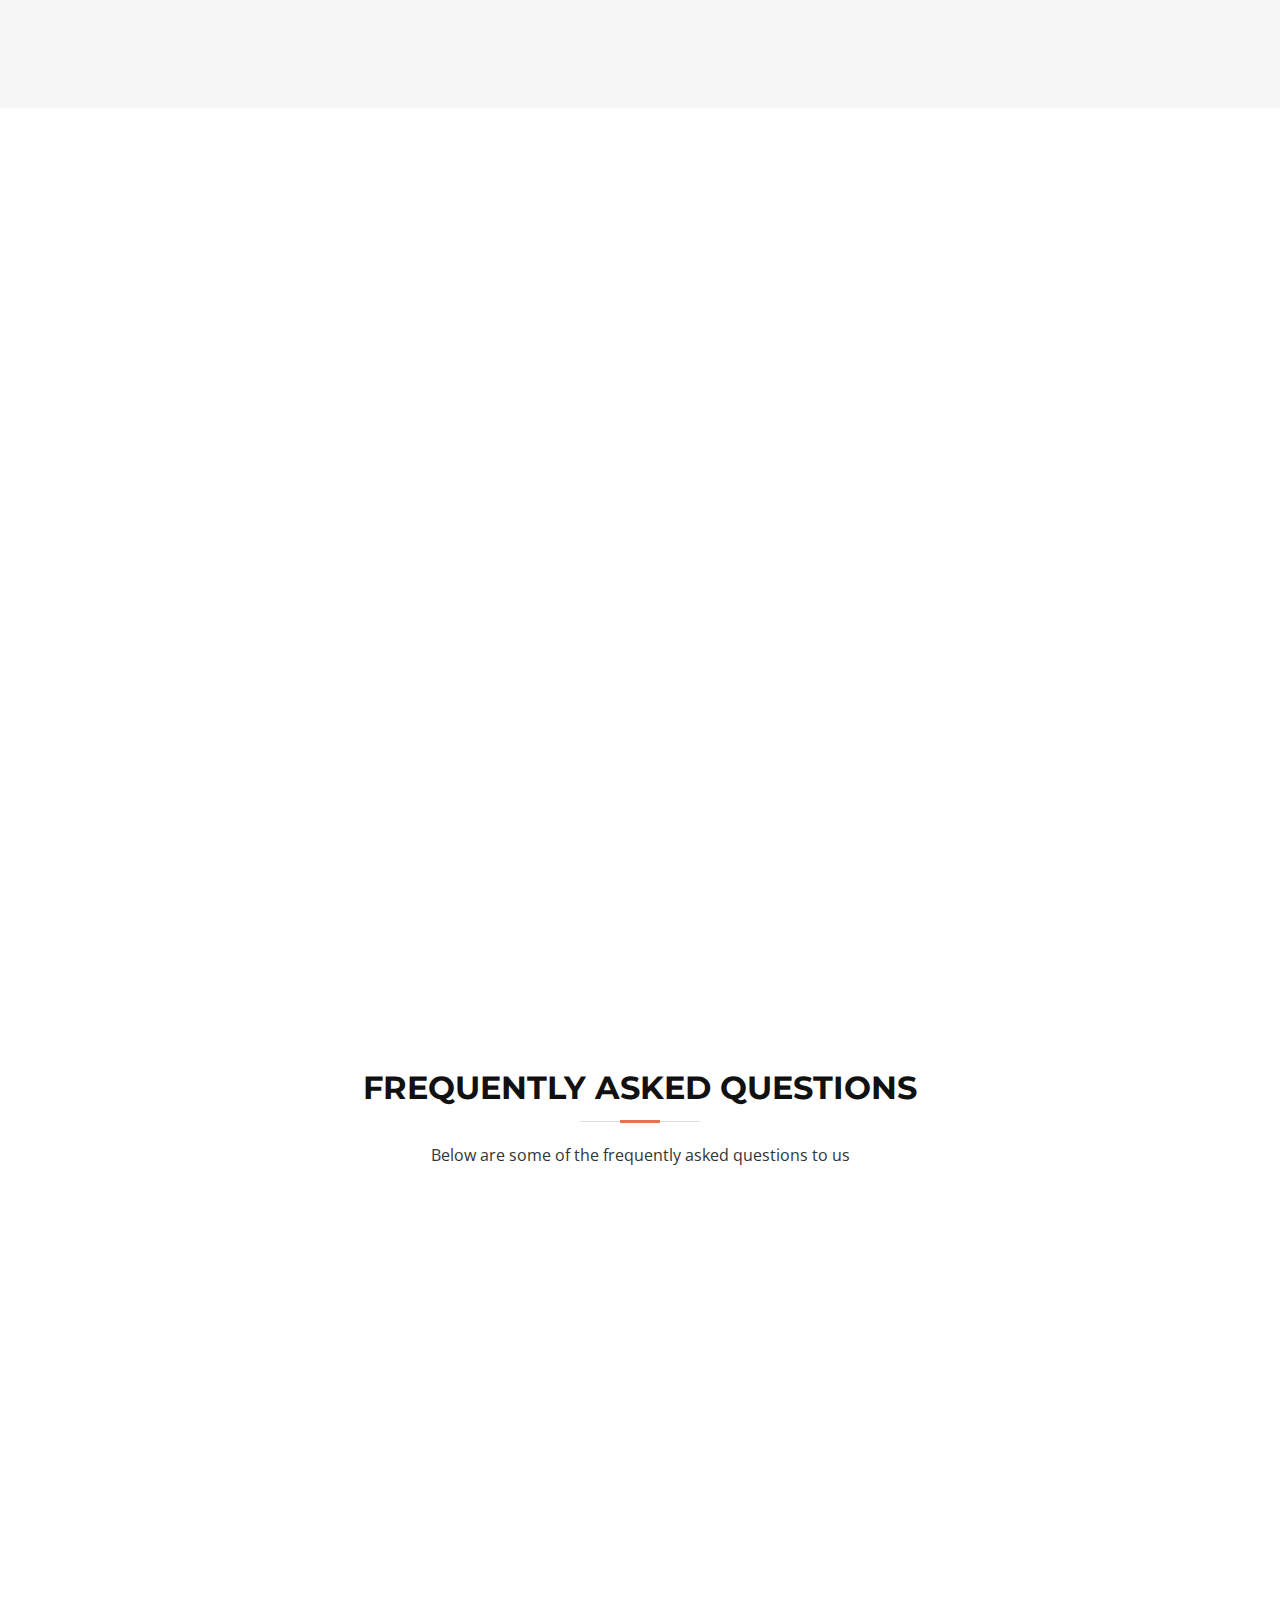
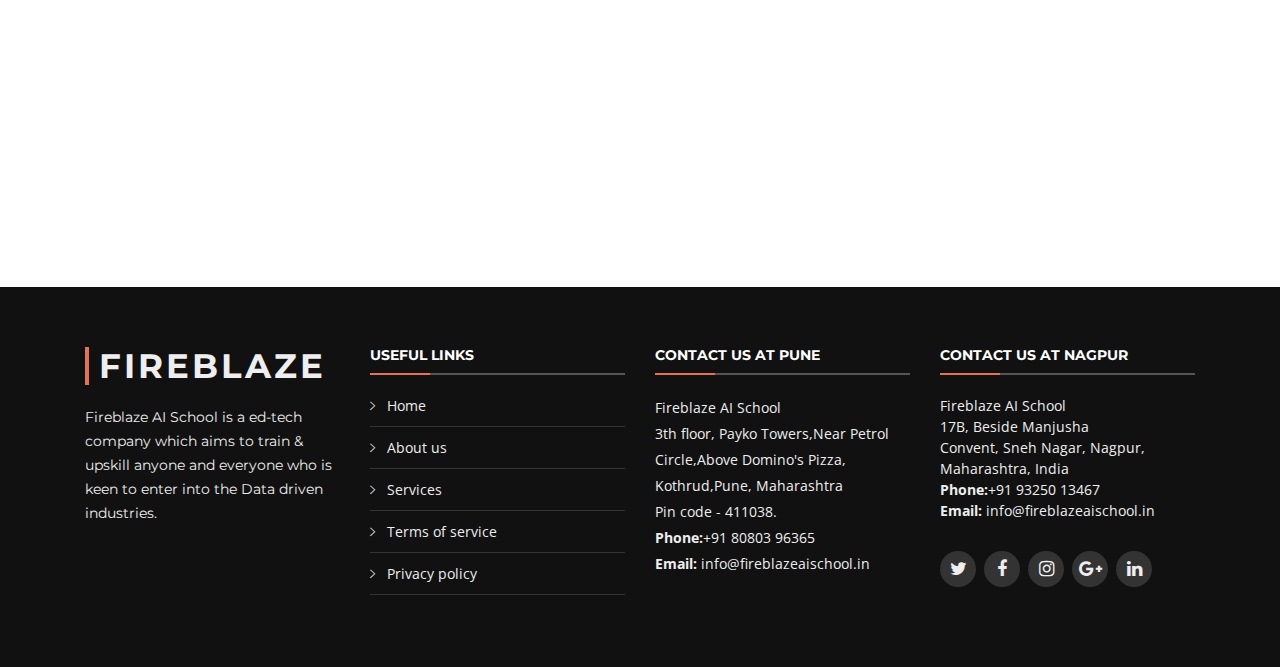
==== commit b3e92b7c: "Add files via upload" ====
--- a/applied-machine-learning-for-professional.html
+++ b/applied-machine-learning-for-professional.html
@@ -143,7 +143,7 @@
           <div class="row">
             <div class="col-md-12">
               <div class="mu-video-area">
-                <h2>Watch Previous Event Video</h2>
+                <h2><b>Learn Machine Learning with Experts</b></h2>
                 <a class="mu-video-play-btn" href="#"><i class="fa fa-play" aria-hidden="true"></i></a>
               </div>
             </div>
@@ -170,7 +170,7 @@
       <div class="container text-center">
         <h3>6.9L Average CTC | 45% Average Salary Hike</h3>
         <p>Download Applied Machine Learning ( AML ) Detailed syllabus for complete information.</p>
-        <a class="cta-btn" href=".pdf">Download curriculum</a>
+        <a class="cta-btn" href="DSMP-Infographic.pdf">Download curriculum</a>
       </div>
     </section><!-- #call-to-action -->
 
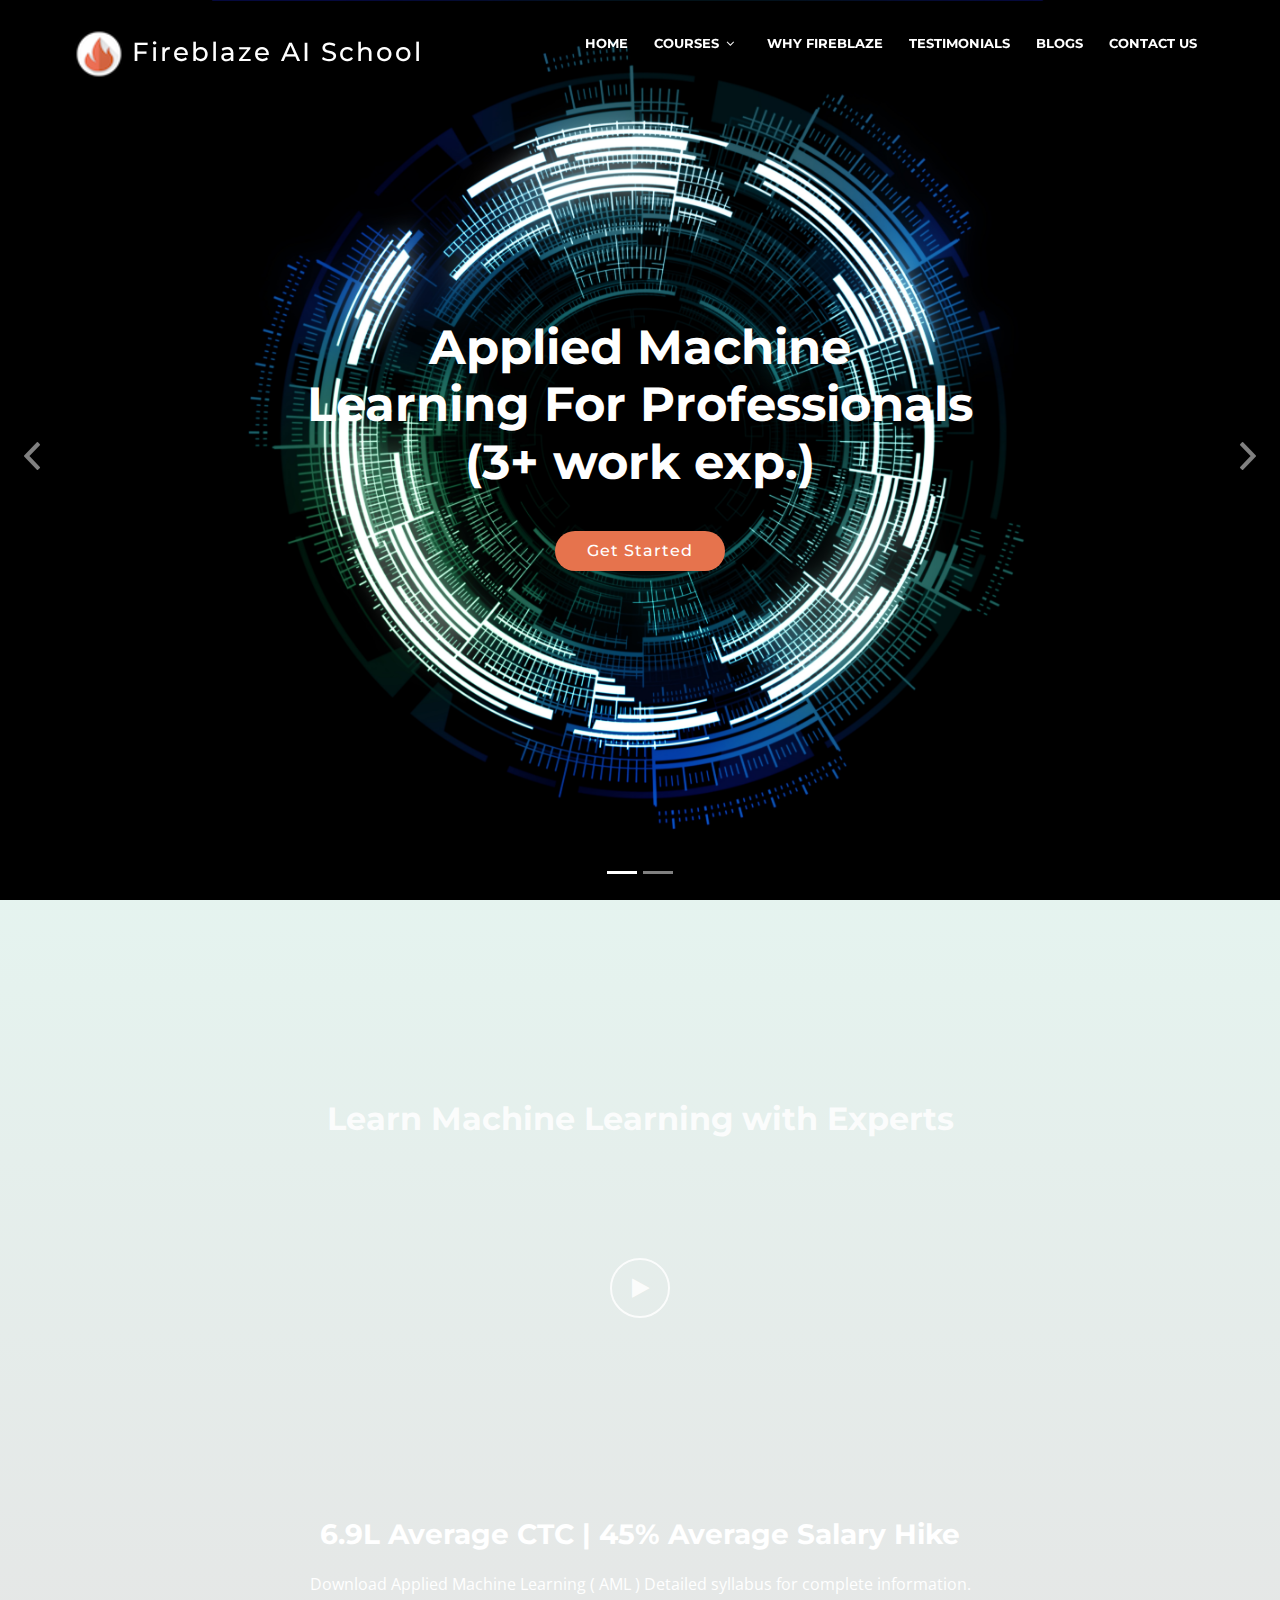
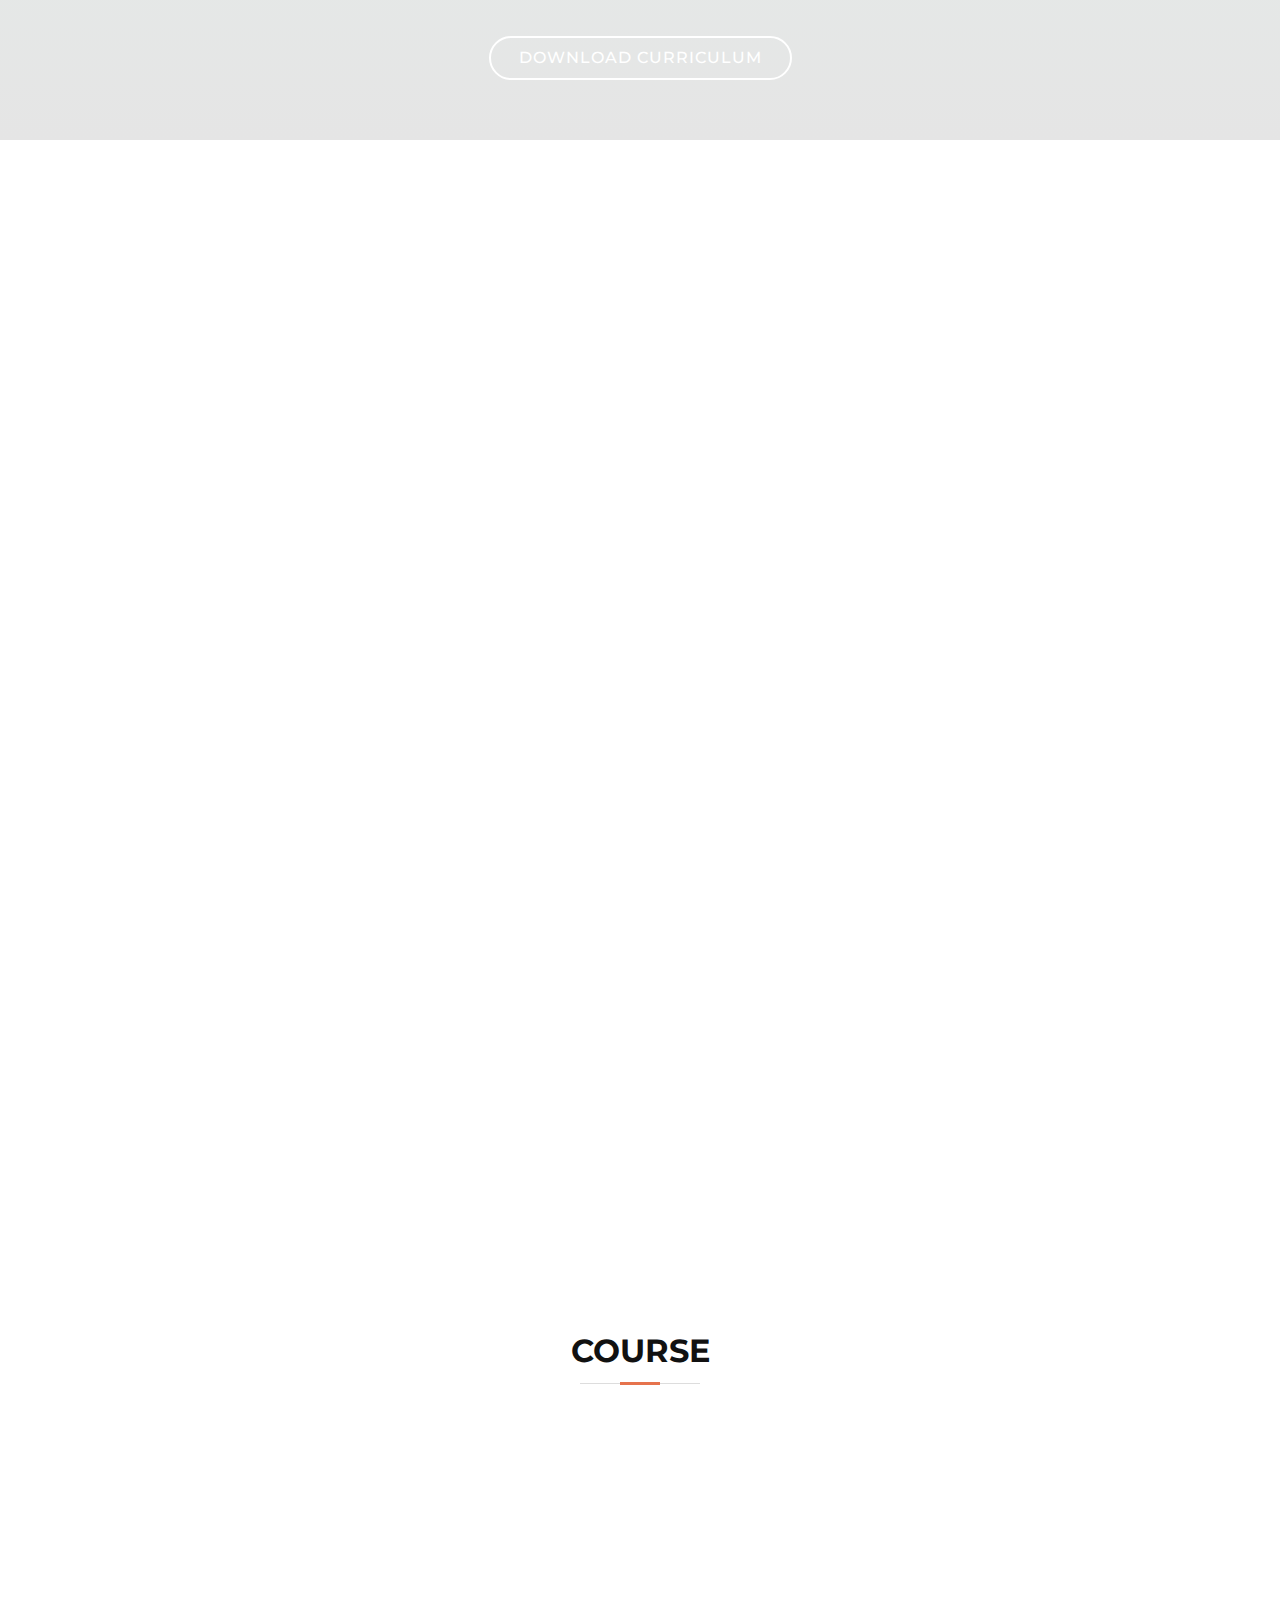
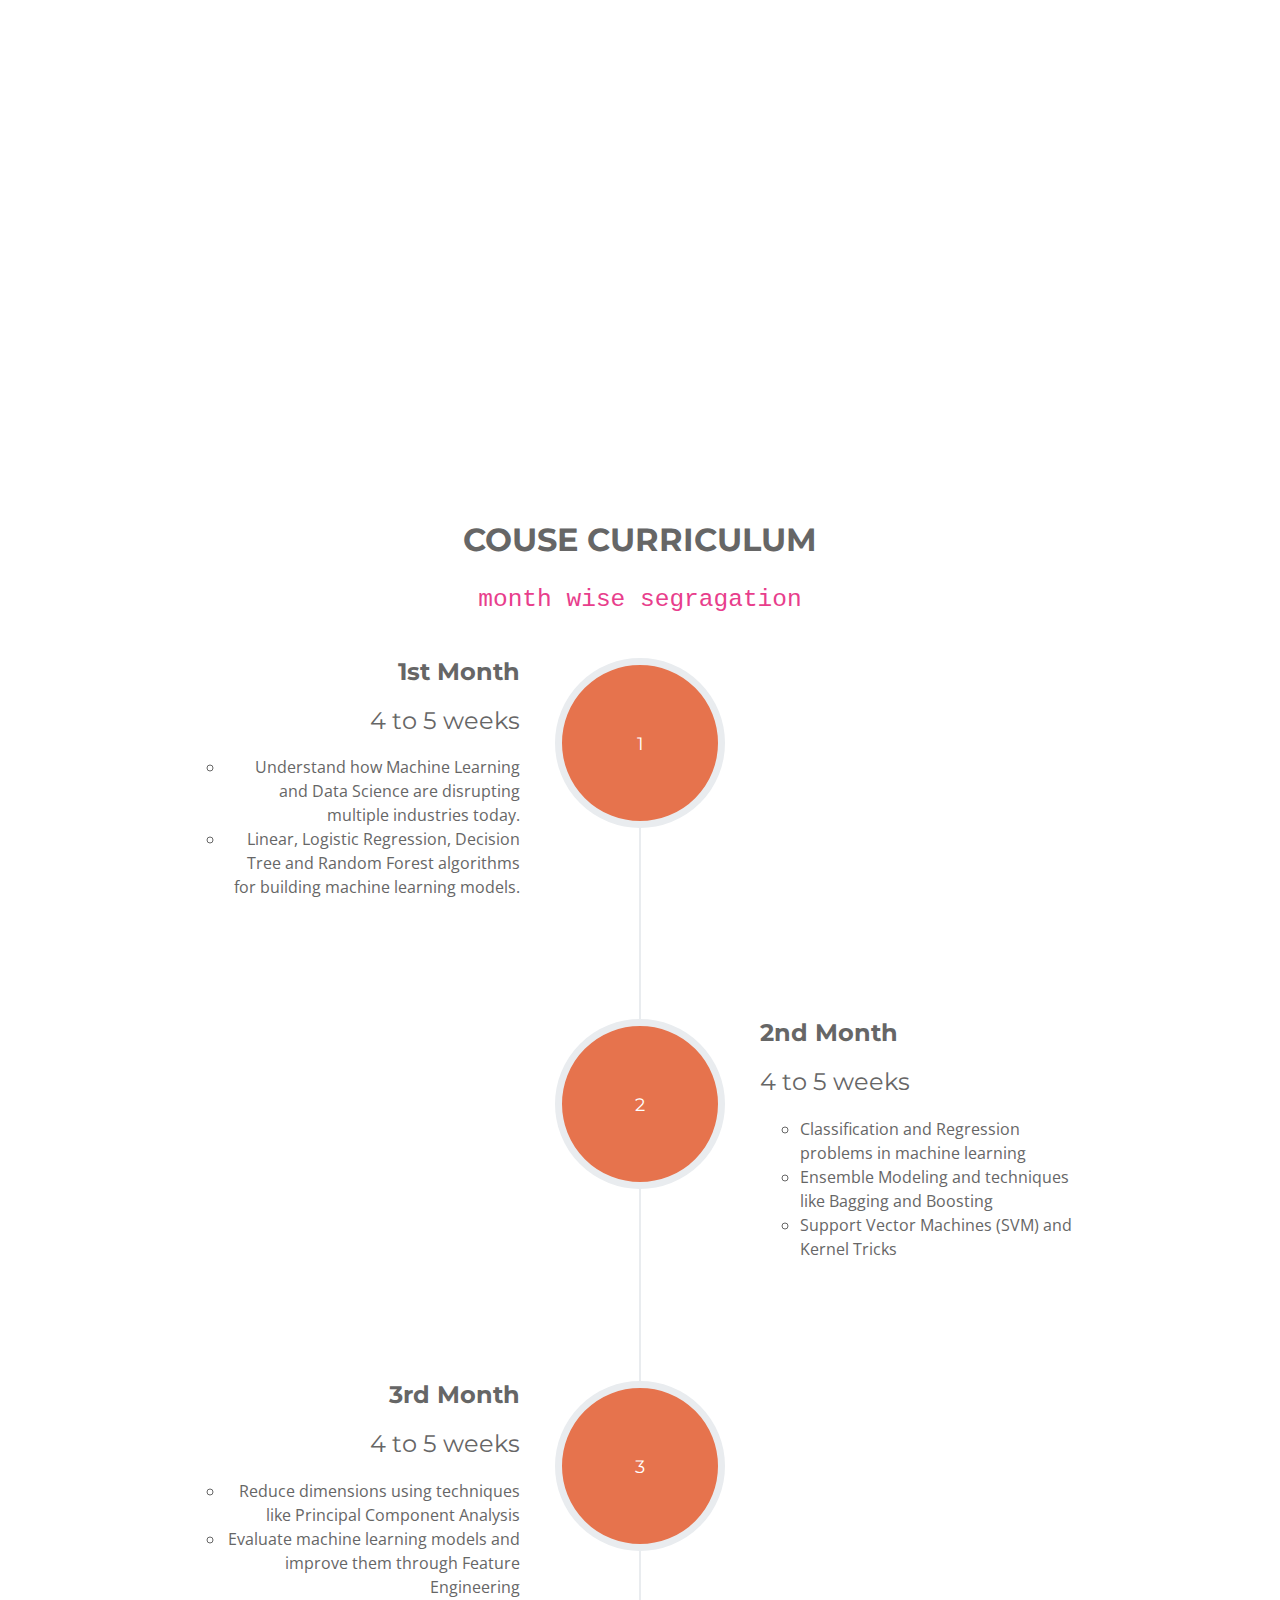
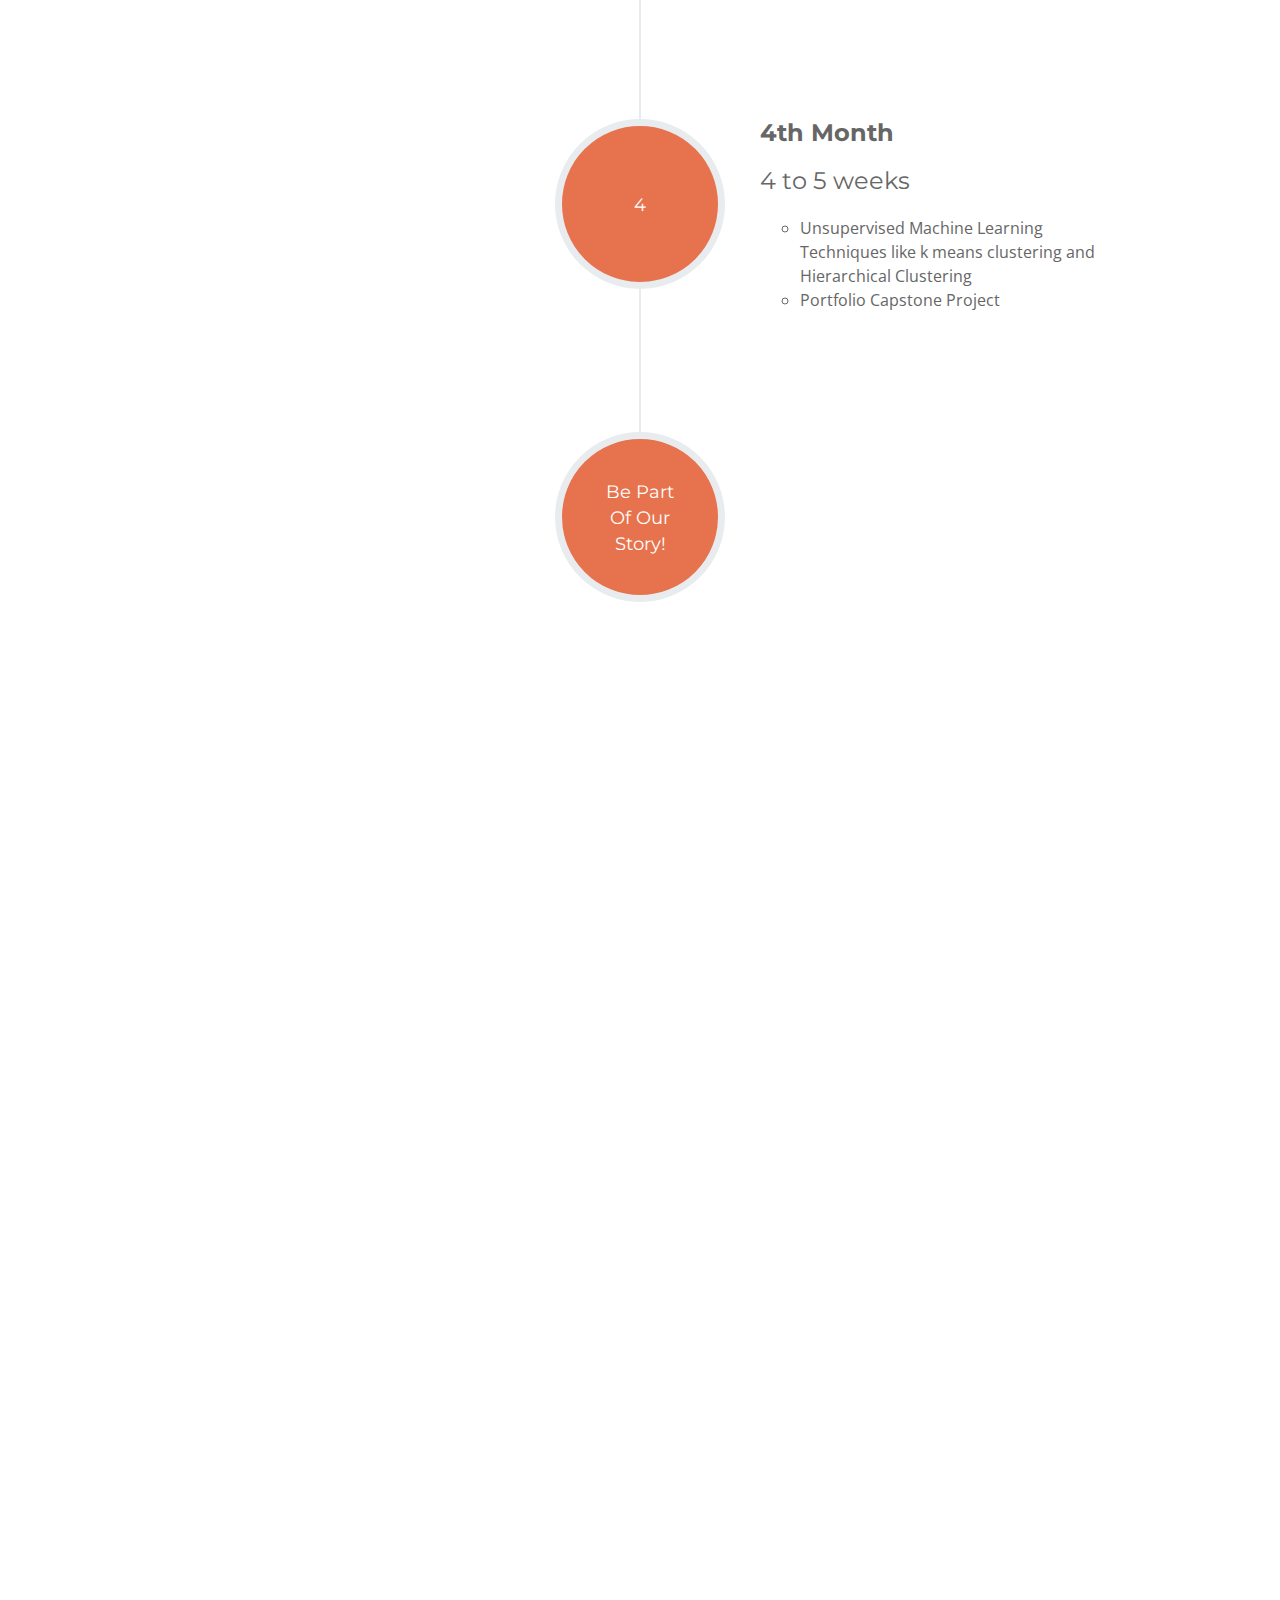
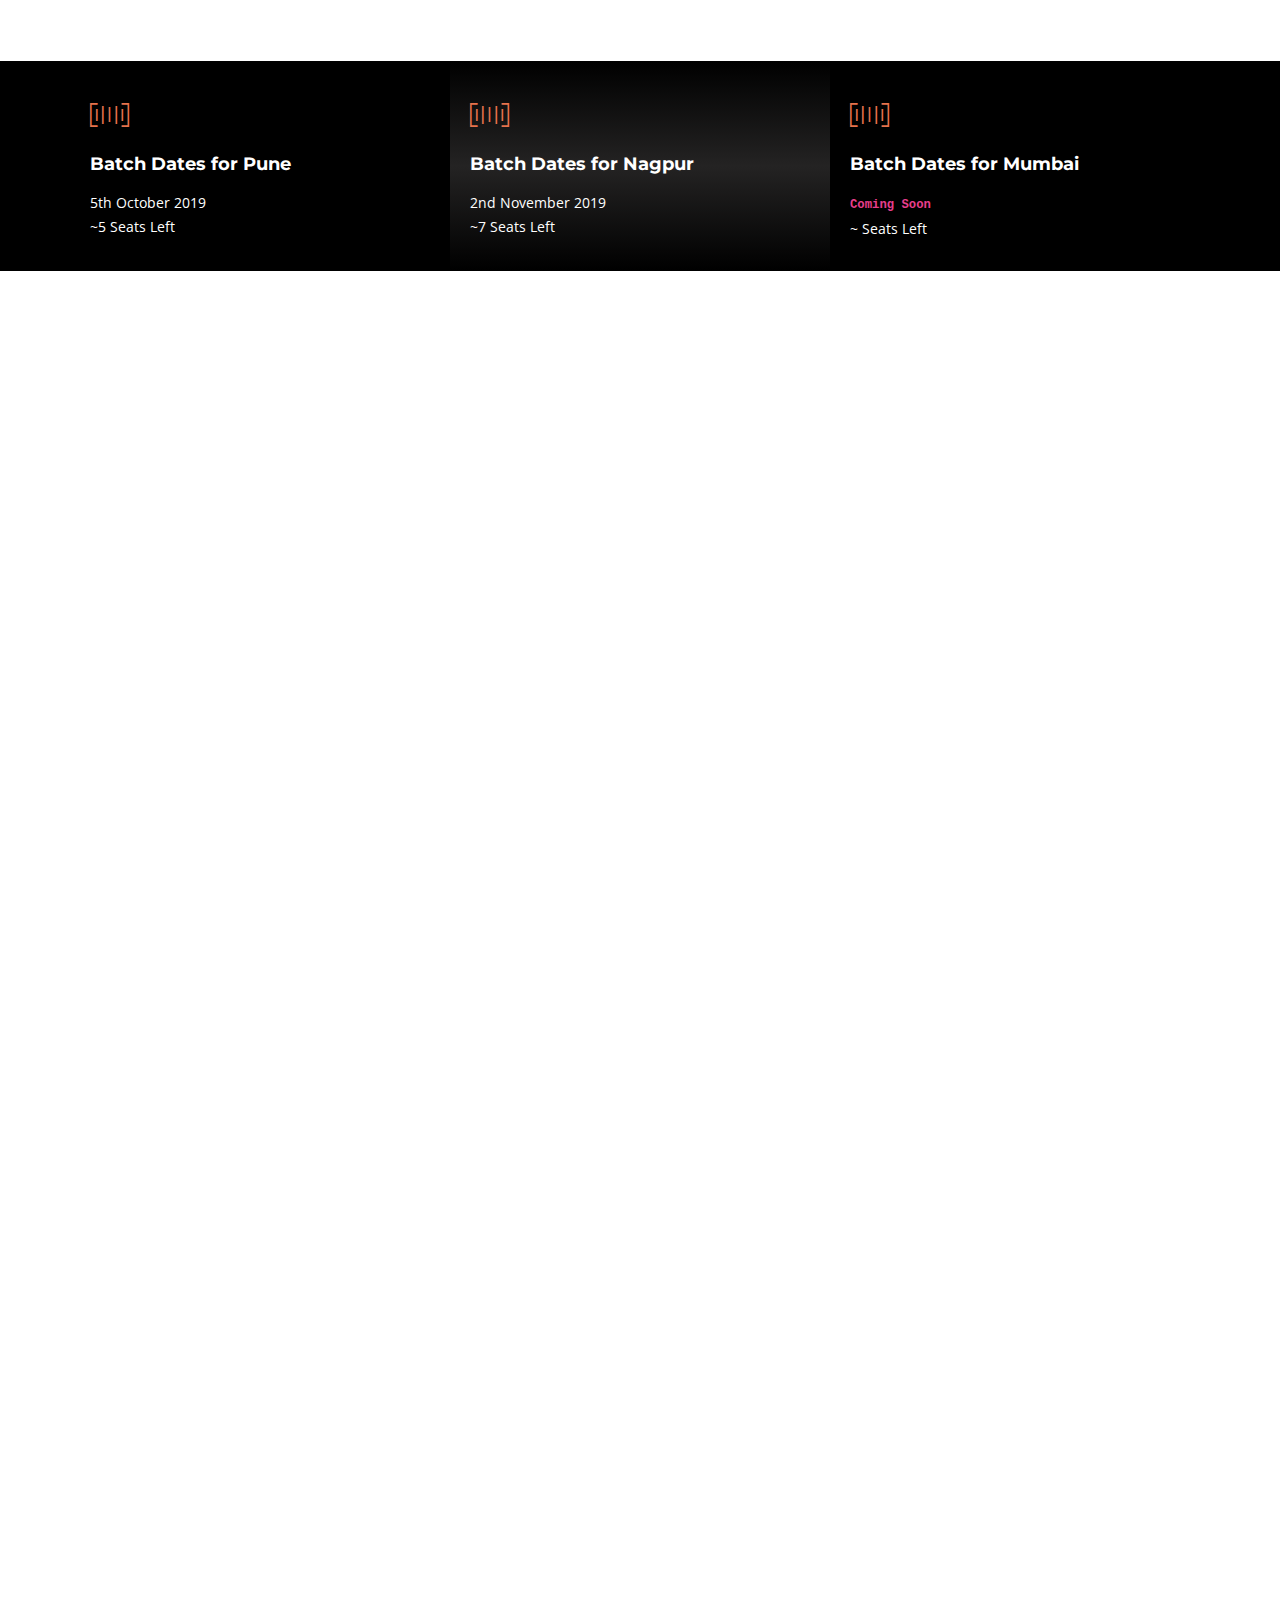
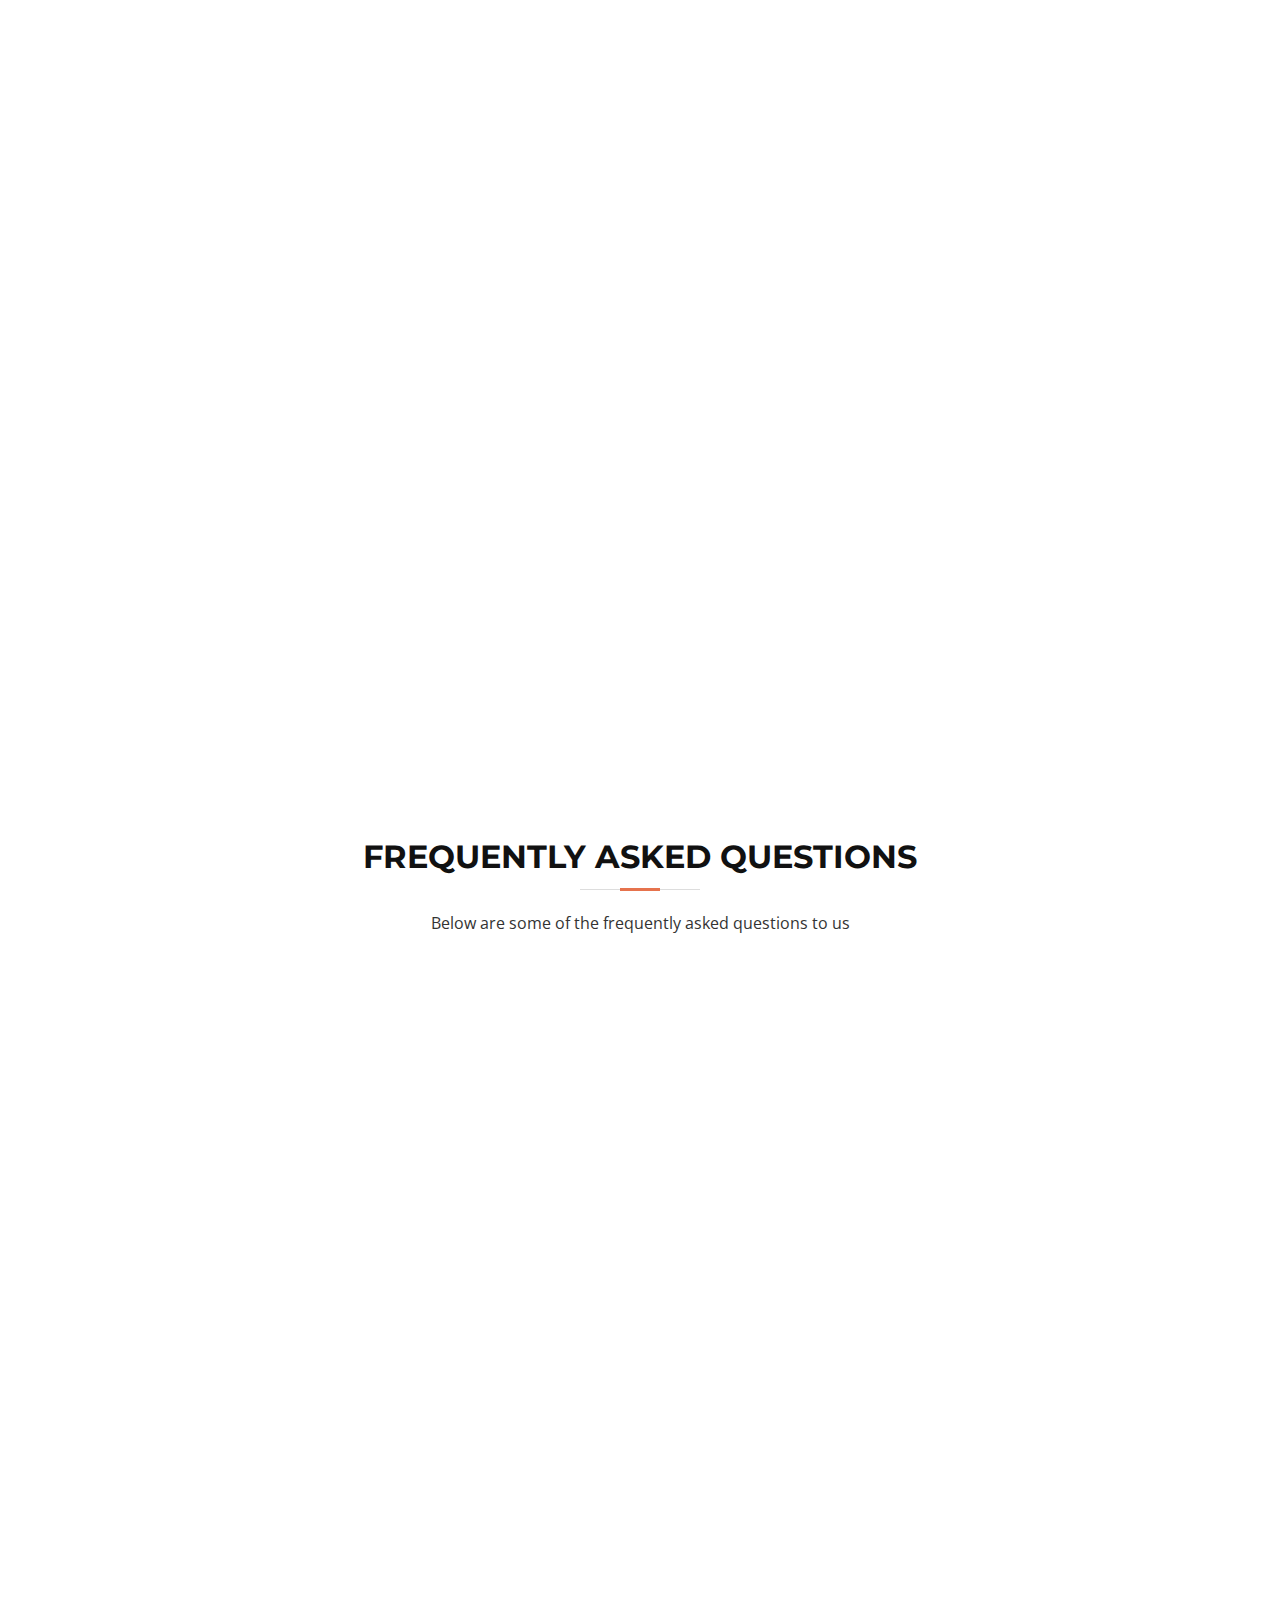
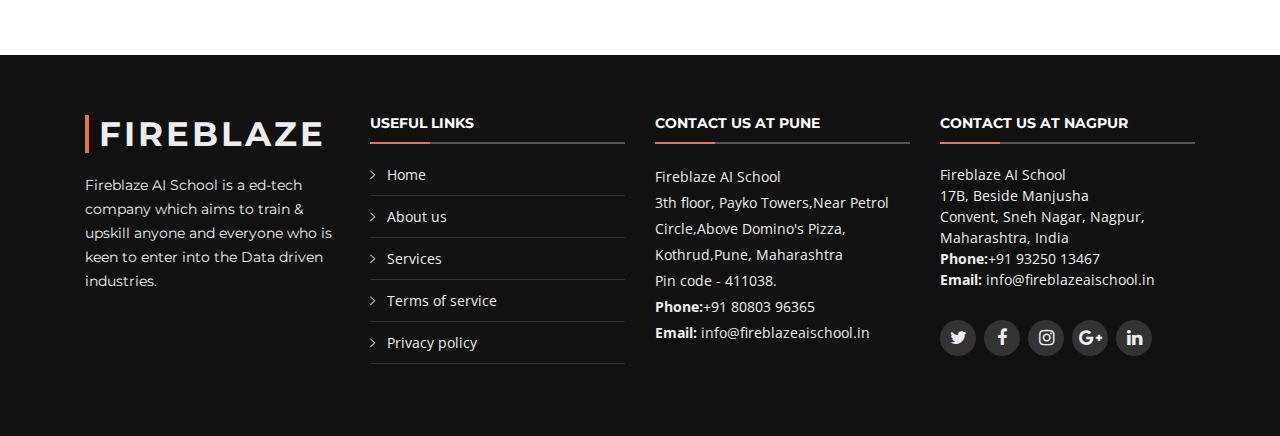
==== commit 1cb28a85: "Add files via upload" ====
--- a/applied-machine-learning-for-professional.html
+++ b/applied-machine-learning-for-professional.html
@@ -136,7 +136,7 @@
     </div>
   </section>
 
-              <!-- Start Video -->
+    <!-- Start Video -->
     <section id="mu-video">
       <div class="mu-video-overlay">
         <div class="container">
@@ -533,6 +533,7 @@
     <!--==========================
       Skills Section
     ============================-->
+    <!--
     <section id="skills">
       <div class="container">
 
@@ -570,10 +571,12 @@
 
       </div>
     </section>
+    -->
 
     <!--==========================
       Facts Section
     ============================-->
+    <!--
     <section id="facts"  class="wow fadeIn">
       <div class="container">
 
@@ -605,7 +608,9 @@
 
         </div>
       </div>
-    </section><!-- #facts -->
+    </section>
+    -->
+    <!-- #facts -->
 
     <!--==========================
       Clients Section
@@ -617,23 +622,16 @@
           <h3>Our Alumni Work for Amazing Companies</h3>
         </header>
 
-        <div class="owl-carousel clients-carousel">
-          <img src="img/c1.jpg" alt="">
-          <img src="img/c2.png" alt="">
-          <img src="img/c3.png" alt="">
-          <img src="img/c4.png" alt="">
-          <img src="img/c5.png" alt="">
-          <img src="img/c10.png" alt="">
-          <img src="img/c7.png" alt="">
-          <img src="img/c8.png" alt="">
-        </div>
-
-      </div>
-    </section><!-- #clients -->
+        <img src="img/companies.png" class="img-fluid" alt="" align='center'>
+
+      </div>
+    </section>
+    <!-- #clients -->
 
         <!--==========================
       Clients Section
     ============================-->
+    <!--
     <section id="testimonials" class="section-bg wow fadeInUp">
       <div class="container">
 
@@ -694,11 +692,14 @@
         </div>
 
       </div>
-    </section><!-- #testimonials -->
+    </section>
+    -->
+    <!-- #testimonials -->
 
     <!--==========================
       About Us Section
     ============================-->
+    <!--
     <section id="about">
       <div class="container">
 
@@ -959,7 +960,9 @@
         </div>
 
       </div>
-    </section><!-- #about -->
+    </section>
+    -->
+    <!-- #about -->
 
         <!--==========================
       CASE STUDIES 
@@ -972,7 +975,8 @@
           <p>In Data Science Masters Program we include Case Studies and Projects from these set of Companies Datasets.As a part of the curriculum you will be doing. <br><code>8 hands-on projects and 1 capstone project under the guidance of a mentor</code></p>
         </header>
 
-        <div class="owl-carousel clients-carousel">
+         
+         <div class="owl-carousel clients-carousel">
           <img src="img/c1.jpg" alt="">
           <img src="img/c2.png" alt="">
           <img src="img/c3.png" alt="">
@@ -989,6 +993,7 @@
     <!--==========================
       Team Section
     ============================-->
+    <!--
     <section id="team">
       <div class="container">
         <div class="section-header wow fadeInUp">
@@ -1049,11 +1054,14 @@
         </div>
 
       </div>
-    </section><!-- #team -->
-
-            <!--==========================
-        DEMO BLOG    ============================-->
-
+    </section>
+    -->
+    <!-- #team -->
+
+        <!--==========================
+        DEMO BLOG    
+        ============================-->
+        <!--
         <section id="blog" class="section-bg">
             <div class="container">
 
@@ -1102,6 +1110,7 @@
 
             </div>
         </section>
+        -->
         <!-- #END OF BLOGS -->
 
     <!--==========================
--- a/css/style.css
+++ b/css/style.css
@@ -1,1944 +1,1938 @@
-/*
-  Theme Name: BizPage
-  Theme URL: https://bootstrapmade.com/bizpage-bootstrap-business-template/
-  Author: BootstrapMade.com
-  License: https://bootstrapmade.com/license/
-*/
-
-/*--------------------------------------------------------------
-# General
---------------------------------------------------------------*/
-
-body {
-  background: #fff;
-  color: #666666;
-  font-family: "Open Sans", sans-serif;
-}
-
-a {
-  color: #e6734d;
-  transition: 0.5s;
-}
-
-a:hover,
-a:active,
-a:focus {
-  color: #fdad5c;
-  outline: none;
-  text-decoration: none;
-}
-
-p {
-  padding: 0;
-  margin: 0 0 30px 0;
-}
-
-h1,
-h2,
-h3,
-h4,
-h5,
-h6 {
-  font-family: "Montserrat", sans-serif;
-  font-weight: 400;
-  margin: 0 0 20px 0;
-  padding: 0;
-}
-
-/* Back to top button */
-
-.back-to-top {
-  position: fixed;
-  display: none;
-  background: #fdad5c;
-  color: #fff;
-  width: 44px;
-  height: 44px;
-  text-align: center;
-  line-height: 1;
-  font-size: 16px;
-  border-radius: 50%;
-  right: 15px;
-  bottom: 15px;
-  transition: background 0.5s;
-  z-index: 11;
-}
-
-.back-to-top i {
-  padding-top: 12px;
-  color: #fff;
-}
-
-/* Prelaoder */
-
-#preloader {
-  position: fixed;
-  top: 0;
-  left: 0;
-  right: 0;
-  bottom: 0;
-  z-index: 9999;
-  overflow: hidden;
-  background: #fff;
-}
-
-#preloader:before {
-  content: "";
-  position: fixed;
-  top: calc(50% - 30px);
-  left: calc(50% - 30px);
-  border: 6px solid #f2f2f2;
-  border-top: 6px solid #e6734d;
-  border-radius: 50%;
-  width: 60px;
-  height: 60px;
-  -webkit-animation: animate-preloader 1s linear infinite;
-  animation: animate-preloader 1s linear infinite;
-}
-
-@-webkit-keyframes animate-preloader {
-  0% {
-    -webkit-transform: rotate(0deg);
-    transform: rotate(0deg);
-  }
-
-  100% {
-    -webkit-transform: rotate(360deg);
-    transform: rotate(360deg);
-  }
-}
-
-@keyframes animate-preloader {
-  0% {
-    -webkit-transform: rotate(0deg);
-    transform: rotate(0deg);
-  }
-
-  100% {
-    -webkit-transform: rotate(360deg);
-    transform: rotate(360deg);
-  }
-}
-
-/*--------------------------------------------------------------
-# Header
---------------------------------------------------------------*/
-
-#header {
-  padding: 30px 0;
-  height: 92px;
-  position: fixed;
-  left: 0;
-  top: 0;
-  right: 0;
-  transition: all 0.5s;
-  z-index: 997;
-}
-
-#header.header-scrolled {
-  background: rgba(0, 0, 0, 0.9);
-  padding: 20px 0;
-  height: 72px;
-  transition: all 0.5s;
-}
-
-#header #logo {
-  float: left;
-}
-
-#header #logo h1 {
-  font-size: 26px;
-  margin: 0;
-  padding: 0;
-  line-height: 1;
-  font-family: "Montserrat", sans-serif;
-  font-weight: 500;
-  letter-spacing: 2px;
-}
-
-#header #logo h1 a,
-#header #logo h1 a:hover {
-  color: #fff;
-  padding-lef: 5px;
-}
-
-#header #logo img {
-  padding: 0;
-  margin: 0;
-}
-
-/*--------------------------------------------------------------
-# Intro Section
---------------------------------------------------------------*/
-
-#intro {
-  display: table;
-  width: 100%;
-  height: 100vh;
-  background: #000;
-}
-
-#intro .carousel-item {
-  width: 100%;
-  height: 100vh;
-  background-size: cover;
-  background-position: center;
-  background-repeat: no-repeat;
-}
-
-#intro .carousel-item::before {
-  content: '';
-  position: absolute;
-  height: 100%;
-  width: 100%;
-  top: 0;
-  right: 0;
-  left: 0;
-  bottom: 0;
-}
-
-#intro .carousel-container {
-  display: -webkit-box;
-  display: -webkit-flex;
-  display: -ms-flexbox;
-  display: flex;
-  -webkit-box-pack: center;
-  -webkit-justify-content: center;
-  -ms-flex-pack: center;
-  justify-content: center;
-  -webkit-box-align: center;
-  -webkit-align-items: center;
-  -ms-flex-align: center;
-  align-items: center;
-  position: absolute;
-  bottom: 0;
-  top: 0;
-  left: 0;
-  right: 0;
-}
-
-#intro .carousel-background img {
-  max-width: 100%;
-}
-
-#intro .carousel-content {
-  text-align: center;
-}
-
-#intro h2 {
-  color: #fff;
-  margin-bottom: 30px;
-  font-size: 48px;
-  font-weight: 700;
-}
-
-#intro p {
-  width: 80%;
-  margin: 0 auto 30px auto;
-  color: #fff;
-}
-
-#intro .carousel-fade {
-  overflow: hidden;
-}
-
-#intro .carousel-fade .carousel-inner .carousel-item {
-  transition-property: opacity;
-}
-
-#intro .carousel-fade .carousel-inner .carousel-item,
-#intro .carousel-fade .carousel-inner .active.carousel-item-left,
-#intro .carousel-fade .carousel-inner .active.carousel-item-right {
-  opacity: 0;
-}
-
-#intro .carousel-fade .carousel-inner .active,
-#intro .carousel-fade .carousel-inner .carousel-item-next.carousel-item-left,
-#intro .carousel-fade .carousel-inner .carousel-item-prev.carousel-item-right {
-  opacity: 1;
-  transition: 0.5s;
-}
-
-#intro .carousel-fade .carousel-inner .carousel-item-next,
-#intro .carousel-fade .carousel-inner .carousel-item-prev,
-#intro .carousel-fade .carousel-inner .active.carousel-item-left,
-#intro .carousel-fade .carousel-inner .active.carousel-item-right {
-  left: 0;
-  -webkit-transform: translate3d(0, 0, 0);
-  transform: translate3d(0, 0, 0);
-}
-
-#intro .carousel-control-prev,
-#intro .carousel-control-next {
-  width: 10%;
-}
-
-#intro .carousel-control-next-icon,
-#intro .carousel-control-prev-icon {
-  background: none;
-  font-size: 32px;
-  line-height: 1;
-}
-
-#intro .carousel-indicators li {
-  cursor: pointer;
-}
-
-#intro .btn-get-started {
-  font-family: "Montserrat", sans-serif;
-  font-weight: 500;
-  font-size: 16px;
-  letter-spacing: 1px;
-  display: inline-block;
-  padding: 8px 32px;
-  border-radius: 50px;
-  transition: 0.5s;
-  margin: 10px;
-  color: #fff;
-  background: #e6734d;
-}
-
-#intro .btn-get-started:hover {
-  background: #fff;
-  color: #e6734d;
-}
-
-/*--------------------------------------------------------------
-# Navigation Menu
---------------------------------------------------------------*/
-
-/* Nav Menu Essentials */
-
-.nav-menu,
-.nav-menu * {
-  margin: 0;
-  padding: 0;
-  list-style: none;
-}
-
-.nav-menu ul {
-  position: absolute;
-  display: none;
-  top: 100%;
-  left: 0;
-  z-index: 99;
-}
-
-.nav-menu li {
-  position: relative;
-  white-space: nowrap;
-}
-
-.nav-menu > li {
-  float: left;
-}
-
-.nav-menu li:hover > ul,
-.nav-menu li.sfHover > ul {
-  display: block;
-}
-
-.nav-menu ul ul {
-  top: 0;
-  left: 100%;
-}
-
-.nav-menu ul li {
-  min-width: 180px;
-}
-
-/* Nav Menu Arrows */
-
-.sf-arrows .sf-with-ul {
-  padding-right: 30px;
-}
-
-.sf-arrows .sf-with-ul:after {
-  content: "\f107";
-  position: absolute;
-  right: 15px;
-  font-family: FontAwesome;
-  font-style: normal;
-  font-weight: normal;
-}
-
-.sf-arrows ul .sf-with-ul:after {
-  content: "\f105";
-}
-
-/* Nav Meu Container */
-
-#nav-menu-container {
-  float: right;
-  margin: 0;
-}
-
-/* Nav Menu Styling */
-
-.nav-menu a {
-  padding: 0 8px 10px 8px;
-  text-decoration: none;
-  display: inline-block;
-  color: #fff;
-  font-family: "Montserrat", sans-serif;
-  font-weight: 700;
-  font-size: 13px;
-  text-transform: uppercase;
-  outline: none;
-}
-
-.nav-menu li:hover > a,
-.nav-menu > .menu-active > a {
-  color: #e6734d;
-}
-
-.nav-menu > li {
-  margin-left: 10px;
-}
-
-.nav-menu ul {
-  margin: 4px 0 0 0;
-  padding: 10px;
-  box-shadow: 0px 0px 30px rgba(127, 137, 161, 0.25);
-  background: #fff;
-}
-
-.nav-menu ul li {
-  transition: 0.3s;
-}
-
-.nav-menu ul li a {
-  padding: 10px;
-  color: #333;
-  transition: 0.3s;
-  display: block;
-  font-size: 13px;
-  text-transform: none;
-}
-
-.nav-menu ul li:hover > a {
-  color: #e6734d;
-}
-
-.nav-menu ul ul {
-  margin: 0;
-}
-
-/* Mobile Nav Toggle */
-
-#mobile-nav-toggle {
-  position: fixed;
-  right: 0;
-  top: 0;
-  z-index: 999;
-  margin: 20px 20px 0 0;
-  border: 0;
-  background: none;
-  font-size: 20px;
-  display: none;
-  transition: all 0.4s;
-  outline: none;
-  cursor: pointer;
-}
-
-#mobile-nav-toggle h1 {
-  font-size: 11px;
-}
-
-#mobile-nav-toggle i {
-  color: #fff;
-}
-
-/* Mobile Nav Styling */
-
-#mobile-nav {
-  position: fixed;
-  top: 0;
-  padding-top: 0;
-  bottom: 0;
-  z-index: 998;
-  background: rgba(0, 0, 0, 0.8);
-  left: -260px;
-  width: 260px;
-  overflow-y: auto;
-  transition: 0.4s;
-}
-
-#mobile-nav ul {
-  padding: 0;
-  margin: 0;
-  list-style: none;
-}
-
-#mobile-nav ul li {
-  position: relative;
-}
-
-#mobile-nav ul li a {
-  color: #fff;
-  font-size: 13px;
-  text-transform: uppercase;
-  overflow: hidden;
-  padding: 10px 22px 10px 15px;
-  position: relative;
-  text-decoration: none;
-  width: 100%;
-  display: block;
-  outline: none;
-  font-weight: 700;
-  font-family: "Montserrat", sans-serif;
-}
-
-#mobile-nav ul li a:hover {
-  color: #e6734d;
-}
-
-#mobile-nav ul li li {
-  padding-left: 30px;
-}
-
-#mobile-nav ul li.menu-active a {
-  color: #e6734d;
-}
-
-#mobile-nav ul .menu-has-children i {
-  position: absolute;
-  right: 0;
-  z-index: 99;
-  padding: 15px;
-  cursor: pointer;
-  color: #fff;
-}
-
-#mobile-nav ul .menu-has-children i.fa-chevron-up {
-  color: #e6734d;
-}
-
-#mobile-nav ul .menu-has-children li a {
-  text-transform: none;
-}
-
-#mobile-nav ul .menu-item-active {
-  color: #e6734d;
-}
-
-#mobile-body-overly {
-  width: 100%;
-  height: 100%;
-  z-index: 997;
-  top: 0;
-  left: 0;
-  position: fixed;
-  background: rgba(0, 0, 0, 0.7);
-  display: none;
-}
-
-/* Mobile Nav body classes */
-
-body.mobile-nav-active {
-  overflow: hidden;
-}
-
-body.mobile-nav-active #mobile-nav {
-  left: 0;
-}
-
-body.mobile-nav-active #mobile-nav-toggle {
-  color: #fff;
-}
-
-/*--------------------------------------------------------------
-# Sections
---------------------------------------------------------------*/
-
-/* Sections Header
---------------------------------*/
-
-.section-header h3 {
-  font-size: 32px;
-  color: #111;
-  text-transform: uppercase;
-  text-align: center;
-  font-weight: 700;
-  position: relative;
-  padding-bottom: 15px;
-}
-
-.section-header h3::before {
-  content: '';
-  position: absolute;
-  display: block;
-  width: 120px;
-  height: 1px;
-  background: #ddd;
-  bottom: 1px;
-  left: calc(50% - 60px);
-}
-
-.section-header h3::after {
-  content: '';
-  position: absolute;
-  display: block;
-  width: 40px;
-  height: 3px;
-  background: #e6734d;
-  bottom: 0;
-  left: calc(50% - 20px);
-}
-
-.section-header p {
-  text-align: center;
-  padding-bottom: 30px;
-  color: #333;
-}
-
-/* Section with background
---------------------------------*/
-
-.section-bg {
-  background: #f7f7f7;
-}
-
-
-/*--------------------*/
-/* VIDEO */
-/*--------------------*/
-
-
-#mu-video {
-  background-image: url("img/facts-img.png");
-  background-attachment: fixed;
-  background-position: center center;
-  -webkit-background-size: cover;
-  background-size: cover;
-  display: inline;
-  float: left;
-  width: 100%;
-}
-
-.mu-video-overlay {
-  display: inline;
-  float: left;
-  opacity: 0.85;
-  width: 100%;
-}
-
-.mu-video-area {
-  display: inline;
-  float: left;
-  padding: 200px 0;
-  text-align: center;
-  width: 100%;
-}
-
-.mu-video-area h2 {
-  color: #fff;
-}
-
-.mu-video-content {
-  display: inline;
-  float: left;
-  width: 100%;
-}
-
-.mu-video-play-btn,
-.mu-video-close-btn {
-  color: #fff;
-  font-size: 22px;
-  border: 2px solid #fff;
-  border-radius: 50%;
-  width: 60px;
-  display: inline-block;
-  height: 60px;
-  line-height: 55px;
-  text-align: center;
-  margin-top: 100px;
-  -webkit-transition: all 0.5s;
-  -o-transition: all 0.5s;
-  transition: all 0.5s;
-}
-
-.mu-video-play-btn:hover,
-.mu-video-play-btn:focus {
-  color: #fff;
-  -webkit-transform: scale(1.2);
-          transform: scale(1.2);
-}
-
-.mu-video-close-btn {
-  border-radius: 50%;
-  color: #fff;
-  font-size: 18px;
-  border: 2px solid #fff;
-  position: absolute;
-  top: 0;
-  right: 15%;
-  display: inline-block;
-  height: 50px;
-  line-height: 45px;
-  text-align: center;
-  margin-top: 100px;
-  -webkit-transition: all 0.5s;
-  -o-transition: all 0.5s;
-  transition: all 0.5s;
-  width: 50px;
-}
-
-.mu-video-close-btn:hover,
-.mu-video-close-btn:focus {
-  color: #fff;
-  -webkit-transform: scale(1.2);
-          transform: scale(1.2);
-}
-
-.mu-video-iframe-area {
-  background-color: rgba(0,0,0,0.84);
-  position: fixed;
-  top: 0;
-  left: 0;
-  right: 0;
-  bottom: 0;
-  width: 100%;
-  height: 100%;
-  padding: 12% 0;
-  text-align: center;
-  z-index: 9999;
-  display: none;
-  -webkit-transition: all 0.5s;
-  -o-transition: all 0.5s;
-  transition: all 0.5s;
-}
-
-.mu-video-iframe-display {
-  display: block;
-}
-
-.mu-video-iframe-area iframe {
-
-}
-
-
-/*--------------------*/
-/* RESPONSIVE STYLE */
-/*--------------------*/
-
-@media (max-width: 1199px) {
-
-  .mu-video-iframe-area {
-    padding: 16% 0;
-  }
-
-  .mu-video-close-btn {
-    top: 5%;
-    right: 5%;
-    margin-top: 0;
-  } 
-}
-
-@media (max-width: 991px) { 
-
-  .mu-video-iframe-area {
-    padding: 16% 5%;
-  }
-
-  .mu-video-iframe-area iframe {
-    width: 100%;
-  }
-}
-
-@media (max-width: 767px) {
-
-  .mu-video-close-btn {
-    font-size: 16px;
-    height: 40px;
-    line-height: 35px;
-    width: 40px;
-  }   
-}
-
-
-@media (max-width: 640px){
-
-  .mu-video-iframe-area {
-    padding: 5% 5%;
-  }
-
-  .mu-video-iframe-area iframe {
-    width: 100%;
-    height: 100%;
-  }
-}
-
-
-@media (max-width: 480px) {
-  
-  .mu-video-close-btn {
-    top: 2%;
-    right: 5%;
-    height: 40px;
-    line-height: 35px;
-    width: 40px;
-  }
-
-  .mu-menu-close-btn {
-    right: 5%;
-    top: 30px;
-  }
-
-  .mu-video-area {
-    padding: 100px 0;
-  }
-
-  .mu-video-iframe-area {
-    padding: 10% 5%;
-  }
-
-  .mu-video-iframe-area iframe {
-    height: 250px;
-  }       
-}
-
-
-@media (max-width: 360px) {
-  .mu-event-counter-block span {
-    font-size: 16px;
-    padding-top: 10px;
-    line-height: 16px;
-  }
-
-  .mu-video-area {
-    padding: 50px 0;
-  }
-
-  .mu-video-iframe-area {
-    padding: 15% 5%;
-  }
-
-  .mu-video-play-btn, .mu-video-close-btn {
-    font-size: 18px;
-    width: 50px;
-    height: 50px;
-    line-height: 46px;
-    margin-top: 50px;
-  }
-}
-
-
-
-@media (max-width: 320px) {
-
-  .mu-video-iframe-area {
-    padding: 30% 5%;
-  }
-}
-
-
-/* Featured Services Section
---------------------------------*/
-
-#featured-services {
-  background: #000;
-}
-
-#featured-services .box {
-  padding: 30px 20px;
-}
-
-#featured-services .box-bg {
-  background-image: linear-gradient(0deg, #000000 0%, #242323 50%, #000000 100%);
-}
-
-#featured-services i {
-  color: #e6734d;
-  font-size: 48px;
-  display: inline-block;
-  line-height: 1;
-}
-
-#featured-services h4 {
-  font-weight: 400;
-  margin: 15px 0;
-  font-size: 18px;
-}
-
-#featured-services h4 a {
-  color: #fff;
-}
-
-#featured-services h4 a:hover {
-  color: #e6734d;
-}
-
-#featured-services p {
-  font-size: 14px;
-  line-height: 24px;
-  color: #fff;
-  margin-bottom: 0;
-}
-
-/* About Us Section
---------------------------------*/
-
-#about {
-  background: url("../img/about-bg.jpg") center top no-repeat fixed;
-  background-size: cover;
-  padding: 60px 0 40px 0;
-  position: relative;
-}
-
-#about::before {
-  content: '';
-  position: absolute;
-  left: 0;
-  right: 0;
-  top: 0;
-  bottom: 0;
-  background: rgba(255, 255, 255, 0.92);
-  z-index: 9;
-}
-
-#about .container {
-  position: relative;
-  z-index: 10;
-}
-
-#about .about-col {
-  background: #fff;
-  border-radius: 0 0 4px 4px;
-  box-shadow: 0px 2px 12px rgba(0, 0, 0, 0.08);
-  margin-bottom: 20px;
-}
-
-#about .about-col .img {
-  position: relative;
-}
-
-#about .about-col .img img {
-  border-radius: 4px 4px 0 0;
-}
-
-#about .about-col .icon {
-  width: 64px;
-  height: 64px;
-  padding-top: 8px;
-  text-align: center;
-  position: absolute;
-  background-color: #e6734d;
-  border-radius: 50%;
-  text-align: center;
-  border: 4px solid #fff;
-  left: calc( 50% - 32px);
-  bottom: -30px;
-  transition: 0.3s;
-}
-
-#about .about-col i {
-  font-size: 36px;
-  line-height: 1;
-  color: #fff;
-  transition: 0.3s;
-}
-
-#about .about-col:hover .icon {
-  background-color: #fff;
-}
-
-#about .about-col:hover i {
-  color: #e6734d;
-}
-
-#about .about-col h2 {
-  color: #000;
-  text-align: center;
-  font-weight: 700;
-  font-size: 20px;
-  padding: 0;
-  margin: 40px 0 12px 0;
-}
-
-#about .about-col h2 a {
-  color: #000;
-}
-
-#about .about-col h2 a:hover {
-  color: #e6734d;
-}
-
-#about .about-col p {
-  font-size: 14px;
-  line-height: 24px;
-  color: #333;
-  margin-bottom: 0;
-  padding: 0 20px 20px 20px;
-}
-
-.checked {
-  color: orange;
-}
-
-/* Services Section
---------------------------------*/
-
-#services {
-  background: #fff;
-  background-size: cover;
-  padding: 60px 0 40px 0;
-}
-
-#services .box {
-  margin-bottom: 30px;
-}
-
-#services .icon {
-  float: left;
-}
-
-#services .icon i {
-  color: #e6734d;
-  font-size: 36px;
-  line-height: 1;
-  transition: 0.5s;
-}
-
-#services .title {
-  margin-left: 60px;
-  font-weight: 700;
-  margin-bottom: 15px;
-  font-size: 18px;
-}
-
-#services .title a {
-  color: #111;
-}
-
-#services .box:hover .title a {
-  color: #e6734d;
-}
-
-#services .description {
-  font-size: 14px;
-  margin-left: 60px;
-  line-height: 24px;
-  margin-bottom: 0;
-}
-
-/* Call To Action Section
---------------------------------*/
-
-#call-to-action {
-  background: linear-gradient(rgba(0, 142, 99, 0.1), rgba(0, 0, 0, 0.1)), url(../img/call-to-action-bg.jpg) fixed center center;
-  background-size: cover;
-  padding: 60px 0;
-}
-
-#call-to-action h3 {
-  color: #fff;
-  font-size: 28px;
-  font-weight: 700;
-}
-
-#call-to-action p {
-  color: #fff;
-}
-
-#call-to-action .cta-btn {
-  font-family: "Montserrat", sans-serif;
-  text-transform: uppercase;
-  font-weight: 500;
-  font-size: 16px;
-  letter-spacing: 1px;
-  display: inline-block;
-  padding: 8px 28px;
-  border-radius: 25px;
-  transition: 0.5s;
-  margin-top: 10px;
-  border: 2px solid #fff;
-  color: #fff;
-}
-
-#call-to-action .cta-btn:hover {
-  background: #e6734d;
-  border: 2px solid #e6734d;
-}
-
-/* Call To Action Section
---------------------------------*/
-
-#skills {
-  padding: 60px 0;
-}
-
-#skills .progress {
-  height: 35px;
-  margin-bottom: 10px;
-}
-
-#skills .progress .skill {
-  font-family: "Open Sans", sans-serif;
-  line-height: 35px;
-  padding: 0;
-  margin: 0 0 0 20px;
-  text-transform: uppercase;
-}
-
-#skills .progress .skill .val {
-  float: right;
-  font-style: normal;
-  margin: 0 20px 0 0;
-}
-
-#skills .progress-bar {
-  width: 1px;
-  text-align: left;
-  transition: .9s;
-}
-
-/* Facts Section
---------------------------------*/
-
-#facts {
-  background: url("../img/facts-bg.jpg") center top no-repeat fixed;
-  background-size: cover;
-  padding: 60px 0 0 0;
-  position: relative;
-}
-
-#facts::before {
-  content: '';
-  position: absolute;
-  left: 0;
-  right: 0;
-  top: 0;
-  bottom: 0;
-  background: rgba(255, 255, 255, 0.88);
-  z-index: 9;
-}
-
-#facts .container {
-  position: relative;
-  z-index: 10;
-}
-
-#facts .counters span {
-  font-family: "Montserrat", sans-serif;
-  font-weight: bold;
-  font-size: 48px;
-  display: block;
-  color: #e6734d;
-}
-
-#facts .counters p {
-  padding: 0;
-  margin: 0 0 20px 0;
-  font-family: "Montserrat", sans-serif;
-  font-size: 14px;
-  color: #111;
-}
-
-#facts .facts-img {
-  text-align: center;
-  padding-top: 30px;
-}
-
-/* Portfolio Section
---------------------------------*/
-
-#portfolio {
-  padding: 60px 0;
-}
-
-#portfolio #portfolio-flters {
-  padding: 0;
-  margin: 5px 0 35px 0;
-  list-style: none;
-  text-align: center;
-}
-
-#portfolio #portfolio-flters li {
-  cursor: pointer;
-  margin: 15px 15px 15px 0;
-  display: inline-block;
-  padding: 10px 20px;
-  font-size: 12px;
-  line-height: 20px;
-  color: #666666;
-  border-radius: 4px;
-  text-transform: uppercase;
-  background: #fff;
-  margin-bottom: 5px;
-  transition: all 0.3s ease-in-out;
-}
-
-#portfolio #portfolio-flters li:hover,
-#portfolio #portfolio-flters li.filter-active {
-  background: #e6734d;
-  color: #fff;
-}
-
-#portfolio #portfolio-flters li:last-child {
-  margin-right: 0;
-}
-
-#portfolio .portfolio-wrap {
-  box-shadow: 0px 2px 12px rgba(0, 0, 0, 0.08);
-  transition: 0.3s;
-}
-
-#portfolio .portfolio-wrap:hover {
-  box-shadow: 0px 4px 14px rgba(0, 0, 0, 0.16);
-}
-
-#portfolio .portfolio-item {
-  position: relative;
-  height: 360px;
-  overflow: hidden;
-}
-
-#portfolio .portfolio-item figure {
-  background: #000;
-  overflow: hidden;
-  height: 240px;
-  position: relative;
-  border-radius: 4px 4px 0 0;
-  margin: 0;
-}
-
-#portfolio .portfolio-item figure:hover img {
-  opacity: 0.4;
-  transition: 0.3s;
-}
-
-#portfolio .portfolio-item figure .link-preview,
-#portfolio .portfolio-item figure .link-details {
-  position: absolute;
-  display: inline-block;
-  opacity: 0;
-  line-height: 1;
-  text-align: center;
-  width: 36px;
-  height: 36px;
-  background: #fff;
-  border-radius: 50%;
-  transition: 0.2s linear;
-}
-
-#portfolio .portfolio-item figure .link-preview i,
-#portfolio .portfolio-item figure .link-details i {
-  padding-top: 6px;
-  font-size: 22px;
-  color: #333;
-}
-
-#portfolio .portfolio-item figure .link-preview:hover,
-#portfolio .portfolio-item figure .link-details:hover {
-  background: ##e6734d;
-}
-
-#portfolio .portfolio-item figure .link-preview:hover i,
-#portfolio .portfolio-item figure .link-details:hover i {
-  color: #fff;
-}
-
-#portfolio .portfolio-item figure .link-preview {
-  left: calc(50% - 38px);
-  top: calc(50% - 18px);
-}
-
-#portfolio .portfolio-item figure .link-details {
-  right: calc(50% - 38px);
-  top: calc(50% - 18px);
-}
-
-#portfolio .portfolio-item figure:hover .link-preview {
-  opacity: 1;
-  left: calc(50% - 44px);
-}
-
-#portfolio .portfolio-item figure:hover .link-details {
-  opacity: 1;
-  right: calc(50% - 44px);
-}
-
-#portfolio .portfolio-item .portfolio-info {
-  background: #fff;
-  text-align: center;
-  padding: 30px;
-  height: 90px;
-  border-radius: 0 0 3px 3px;
-}
-
-#portfolio .portfolio-item .portfolio-info h4 {
-  font-size: 18px;
-  line-height: 1px;
-  font-weight: 700;
-  margin-bottom: 18px;
-  padding-bottom: 0;
-}
-
-#portfolio .portfolio-item .portfolio-info h4 a {
-  color: #333;
-}
-
-#portfolio .portfolio-item .portfolio-info h4 a:hover {
-  color: #e6734d;
-}
-
-#portfolio .portfolio-item .portfolio-info p {
-  padding: 0;
-  margin: 0;
-  color: #b8b8b8;
-  font-weight: 500;
-  font-size: 14px;
-  text-transform: uppercase;
-}
-
-/* BLOG Section
---------------------------------*/
-
-#blog {
-  padding: 60px 0 40px 0;
-}
-
-#blog .box {
-  padding: 30px;
-  position: relative;
-  overflow: hidden;
-  border-radius: 10px;
-  margin: 0 10px 40px 10px;
-  background: #fff;
-  box-shadow: 0 10px 29px 0 rgba(68, 88, 144, 0.1);
-  transition: all 0.3s ease-in-out;
-  text-align: left;
-}
-
-#blog .box:hover {
-  -webkit-transform: scale(1.1);
-  transform: scale(1.1);
-}
-
-#blog .icon {
-  margin: 0 auto 15px auto;
-  padding-top: 12px;
-  display: inline-block;
-  text-align: center;
-  border-radius: 50%;
-  width: 60px;
-  height: 60px;
-}
-
-#blog .icon i {
-  font-size: 36px;
-  line-height: 1;
-}
-
-#blog .title {
-  font-weight: 700;
-  margin-bottom: 15px;
-  font-size: 18px;
-}
-
-#blog .title a {
-  color: #111;
-}
-
-#blog .box:hover .title a {
-  color: #1bb1dc;
-}
-
-#blog .description {
-  font-size: 14px;
-  line-height: 28px;
-  margin-bottom: 0;
-  text-align: left;
-}
-
-/* Clients Section
---------------------------------*/
-
-#clients {
-  padding: 60px 0;
-}
-
-#clients img {
-  max-width: 100%;
-  opacity: 0.5;
-  transition: 0.3s;
-  padding: 15px 0;
-}
-
-#clients img:hover {
-  opacity: 1;
-}
-
-#clients .owl-nav,
-#clients .owl-dots {
-  margin-top: 5px;
-  text-align: center;
-}
-
-#clients .owl-dot {
-  display: inline-block;
-  margin: 0 5px;
-  width: 12px;
-  height: 12px;
-  border-radius: 50%;
-  background-color: #ddd;
-}
-
-#clients .owl-dot.active {
-  background-color: #e6734d;
-}
-
-
-/* Frequently Asked Questions Section
---------------------------------*/
-
-#faq {
-  padding: 60px 0;
-  overflow: hidden;
-}
-
-#faq #faq-list {
-  padding: 0;
-  list-style: none;
-}
-
-#faq #faq-list li {
-  border-bottom: 1px solid #ebebeb;
-}
-
-#faq #faq-list a {
-  padding: 22px 0;
-  display: block;
-  position: relative;
-  font-family: "Montserrat", sans-serif;
-  font-size: 20px;
-  line-height: 1;
-  font-weight: 400;
-  padding-right: 20px;
-}
-
-#faq #faq-list i {
-  font-size: 24px;
-  position: absolute;
-  right: 0;
-  top: 20px;
-}
-
-#faq #faq-list p {
-  margin-bottom: 20px;
-}
-
-#faq #faq-list a.collapse {
-  color: #1bb1dc;
-}
-
-#faq #faq-list a.collapsed {
-  color: #000;
-}
-
-#faq #faq-list a.collapsed i::before {
-  content: "\f2c7" !important;
-}
-
-/* Features Section
---------------------------------*/
-
-#features {
-  padding: 80px 0;
-}
-
-#features h4 {
-  font-weight: 600;
-  font-size: 24px;
-}
-
-/* Testimonials Section
---------------------------------*/
-
-#testimonials {
-  padding: 60px 0;
-}
-
-#testimonials .section-header {
-  margin-bottom: 40px;
-}
-
-#testimonials .testimonial-item {
-  text-align: center;
-}
-
-#testimonials .testimonial-item .testimonial-img {
-  width: 120px;
-  border-radius: 50%;
-  border: 4px solid #fff;
-  margin: 0 auto;
-}
-
-#testimonials .testimonial-item h3 {
-  font-size: 20px;
-  font-weight: bold;
-  margin: 10px 0 5px 0;
-  color: #111;
-}
-
-#testimonials .testimonial-item h4 {
-  font-size: 14px;
-  color: #999;
-  margin: 0 0 15px 0;
-}
-
-#testimonials .testimonial-item .quote-sign-left {
-  margin-top: -15px;
-  padding-right: 10px;
-  display: inline-block;
-  width: 37px;
-}
-
-#testimonials .testimonial-item .quote-sign-right {
-  margin-bottom: -15px;
-  padding-left: 10px;
-  display: inline-block;
-  max-width: 100%;
-  width: 37px;
-}
-
-#testimonials .testimonial-item p {
-  font-style: italic;
-  margin: 0 auto 15px auto;
-}
-
-#testimonials .owl-nav,
-#testimonials .owl-dots {
-  margin-top: 5px;
-  text-align: center;
-}
-
-#testimonials .owl-dot {
-  display: inline-block;
-  margin: 0 5px;
-  width: 12px;
-  height: 12px;
-  border-radius: 50%;
-  background-color: #ddd;
-}
-
-#testimonials .owl-dot.active {
-  background-color: #e6734d;
-}
-
-/* Team Section
---------------------------------*/
-
-#team {
-  background: #fff;
-  padding: 60px 0;
-}
-
-#team .member {
-  text-align: center;
-  margin-bottom: 20px;
-  background: #000;
-  position: relative;
-}
-
-#team .member .member-info {
-  opacity: 0;
-  display: -webkit-box;
-  display: -webkit-flex;
-  display: -ms-flexbox;
-  display: flex;
-  -webkit-box-pack: center;
-  -webkit-justify-content: center;
-  -ms-flex-pack: center;
-  justify-content: center;
-  -webkit-box-align: center;
-  -webkit-align-items: center;
-  -ms-flex-align: center;
-  align-items: center;
-  position: absolute;
-  bottom: 0;
-  top: 0;
-  left: 0;
-  right: 0;
-  transition: 0.2s;
-}
-
-#team .member .member-info-content {
-  margin-top: -50px;
-  transition: margin 0.2s;
-}
-
-#team .member:hover .member-info {
-  background: rgba(0, 0, 0, 0.7);
-  opacity: 1;
-  transition: 0.4s;
-}
-
-#team .member:hover .member-info-content {
-  margin-top: 0;
-  transition: margin 0.4s;
-}
-
-#team .member h4 {
-  font-weight: 700;
-  margin-bottom: 2px;
-  font-size: 18px;
-  color: #fff;
-}
-
-#team .member span {
-  font-style: italic;
-  display: block;
-  font-size: 13px;
-  color: #fff;
-}
-
-#team .member .social {
-  margin-top: 15px;
-}
-
-#team .member .social a {
-  transition: none;
-  color: #fff;
-}
-
-#team .member .social a:hover {
-  color: #e6734d;
-}
-
-#team .member .social i {
-  font-size: 18px;
-  margin: 0 2px;
-}
-
-/* Contact Section
---------------------------------*/
-
-#contact {
-  padding: 60px 0;
-}
-
-#contact .contact-info {
-  margin-bottom: 20px;
-  text-align: center;
-}
-
-#contact .contact-info i {
-  font-size: 48px;
-  display: inline-block;
-  margin-bottom: 10px;
-  color: #e6734d;
-}
-
-#contact .contact-info address,
-#contact .contact-info p {
-  margin-bottom: 0;
-  color: #000;
-}
-
-#contact .contact-info h3 {
-  font-size: 18px;
-  margin-bottom: 15px;
-  font-weight: bold;
-  text-transform: uppercase;
-  color: #999;
-}
-
-#contact .contact-info a {
-  color: #000;
-}
-
-#contact .contact-info a:hover {
-  color: #e6734d;
-}
-
-#contact .contact-address,
-#contact .contact-phone,
-#contact .contact-email {
-  margin-bottom: 20px;
-}
-
-#contact .form #sendmessage {
-  color: #e6734d;
-  border: 1px solid #18d26e;
-  display: none;
-  text-align: center;
-  padding: 15px;
-  font-weight: 600;
-  margin-bottom: 15px;
-}
-
-#contact .form #errormessage {
-  color: red;
-  display: none;
-  border: 1px solid red;
-  text-align: center;
-  padding: 15px;
-  font-weight: 600;
-  margin-bottom: 15px;
-}
-
-#contact .form #sendmessage.show,
-#contact .form #errormessage.show,
-#contact .form .show {
-  display: block;
-}
-
-#contact .form .validation {
-  color: red;
-  display: none;
-  margin: 0 0 20px;
-  font-weight: 400;
-  font-size: 13px;
-}
-
-#contact .form input,
-#contact .form textarea {
-  padding: 10px 14px;
-  border-radius: 0;
-  box-shadow: none;
-  font-size: 15px;
-}
-
-#contact .form button[type="submit"] {
-  background: #e6734d;
-  border: 0;
-  padding: 10px 30px;
-  color: #fff;
-  transition: 0.4s;
-  cursor: pointer;
-}
-
-#contact .form button[type="submit"]:hover {
-  background: #13a456;
-}
-
-/*--------------------------------------------------------------
-# Footer
---------------------------------------------------------------*/
-
-#footer {
-  color: #eee;
-  font-size: 14px;
-}
-
-#footer .footer-top {
-  background: #111;
-  padding: 60px 0 30px 0;
-}
-
-#footer .footer-top .footer-info {
-  margin-bottom: 30px;
-}
-
-#footer .footer-top .footer-info h3 {
-  font-size: 34px;
-  margin: 0 0 20px 0;
-  padding: 2px 0 2px 10px;
-  line-height: 1;
-  font-family: "Montserrat", sans-serif;
-  font-weight: 700;
-  letter-spacing: 3px;
-  border-left: 4px solid #e6734d;;
-}
-
-#footer .footer-top .footer-info p {
-  font-size: 14px;
-  line-height: 24px;
-  margin-bottom: 0;
-  font-family: "Montserrat", sans-serif;
-  color: #eee;
-}
-
-#footer .footer-top .social-links a {
-  font-size: 18px;
-  display: inline-block;
-  background: #333;
-  color: #eee;
-  line-height: 1;
-  padding: 8px 0;
-  margin-right: 4px;
-  border-radius: 50%;
-  text-align: center;
-  width: 36px;
-  height: 36px;
-  transition: 0.3s;
-}
-
-#footer .footer-top .social-links a:hover {
-  background: #e6734d;
-  color: #fff;
-}
-
-#footer .footer-top h4 {
-  font-size: 14px;
-  font-weight: bold;
-  color: #fff;
-  text-transform: uppercase;
-  position: relative;
-  padding-bottom: 12px;
-}
-
-#footer .footer-top h4::before,
-#footer .footer-top h4::after {
-  content: '';
-  position: absolute;
-  left: 0;
-  bottom: 0;
-  height: 2px;
-}
-
-#footer .footer-top h4::before {
-  right: 0;
-  background: #555;
-}
-
-#footer .footer-top h4::after {
-  background: #e6734d;
-  width: 60px;
-}
-
-#footer .footer-top .footer-links {
-  margin-bottom: 30px;
-}
-
-#footer .footer-top .footer-links ul {
-  list-style: none;
-  padding: 0;
-  margin: 0;
-}
-
-#footer .footer-top .footer-links ul i {
-  padding-right: 8px;
-  color: #ddd;
-}
-
-#footer .footer-top .footer-links ul li {
-  border-bottom: 1px solid #333;
-  padding: 10px 0;
-}
-
-#footer .footer-top .footer-links ul li:first-child {
-  padding-top: 0;
-}
-
-#footer .footer-top .footer-links ul a {
-  color: #eee;
-}
-
-#footer .footer-top .footer-links ul a:hover {
-  color: #e6734d;
-}
-
-#footer .footer-top .footer-contact {
-  margin-bottom: 30px;
-}
-
-#footer .footer-top .footer-contact p {
-  line-height: 26px;
-}
-
-#footer .footer-top .footer-newsletter {
-  margin-bottom: 30px;
-}
-
-#footer .footer-top .footer-newsletter input[type="email"] {
-  border: 0;
-  padding: 6px 8px;
-  width: 65%;
-}
-
-#footer .footer-top .footer-newsletter input[type="submit"] {
-  background: #e6734d;
-  border: 0;
-  width: 35%;
-  padding: 6px 0;
-  text-align: center;
-  color: #fff;
-  transition: 0.3s;
-  cursor: pointer;
-}
-
-#footer .footer-top .footer-newsletter input[type="submit"]:hover {
-  background: #13a456;
-}
-
-#footer .copyright {
-  text-align: center;
-  padding-top: 30px;
-}
-
-#footer .credits {
-  text-align: center;
-  font-size: 13px;
-  color: #ddd;
-}
-
-/*--------------------------------------------------------------
-# Responsive Media Queries
---------------------------------------------------------------*/
-
-@media (min-width: 768px) {
-  #contact .contact-address,
-  #contact .contact-phone,
-  #contact .contact-email {
-    padding: 20px 0;
-  }
-
-  #contact .contact-phone {
-    border-left: 1px solid #ddd;
-    border-right: 1px solid #ddd;
-  }
-}
-
-@media (min-width: 992px) {
-  #testimonials .testimonial-item p {
-    width: 80%;
-  }
-}
-
-@media (min-width: 1024px) {
-  #header #logo {
-    padding-left: 60px;
-  }
-
-  #intro p {
-    width: 60%;
-  }
-
-  #intro .carousel-control-prev,
-  #intro .carousel-control-next {
-    width: 5%;
-  }
-
-  #nav-menu-container {
-    padding-right: 60px;
-  }
-}
-
-@media (max-width: 768px) {
-  .back-to-top {
-    bottom: 15px;
-  }
-
-  #header #logo h1 {
-    font-size: woteva;
-  }
-
-  #header #logo img {
-    max-height: 25px;
-  }
-
-  #intro h2 {
-    font-size: 28px;
-  }
-
-  #nav-menu-container {
-    display: none;
-  }
-
-  #mobile-nav-toggle {
-    display: inline;
-  }
+
+/*--------------------------------------------------------------
+# General
+--------------------------------------------------------------*/
+
+body {
+  background: #fff;
+  color: #666666;
+  font-family: "Open Sans", sans-serif;
+}
+
+a {
+  color: #e6734d;
+  transition: 0.5s;
+}
+
+a:hover,
+a:active,
+a:focus {
+  color: #fdad5c;
+  outline: none;
+  text-decoration: none;
+}
+
+p {
+  padding: 0;
+  margin: 0 0 30px 0;
+}
+
+h1,
+h2,
+h3,
+h4,
+h5,
+h6 {
+  font-family: "Montserrat", sans-serif;
+  font-weight: 400;
+  margin: 0 0 20px 0;
+  padding: 0;
+}
+
+/* Back to top button */
+
+.back-to-top {
+  position: fixed;
+  display: none;
+  background: #fdad5c;
+  color: #fff;
+  width: 44px;
+  height: 44px;
+  text-align: center;
+  line-height: 1;
+  font-size: 16px;
+  border-radius: 50%;
+  right: 15px;
+  bottom: 15px;
+  transition: background 0.5s;
+  z-index: 11;
+}
+
+.back-to-top i {
+  padding-top: 12px;
+  color: #fff;
+}
+
+/* Prelaoder */
+
+#preloader {
+  position: fixed;
+  top: 0;
+  left: 0;
+  right: 0;
+  bottom: 0;
+  z-index: 9999;
+  overflow: hidden;
+  background: #fff;
+}
+
+#preloader:before {
+  content: "";
+  position: fixed;
+  top: calc(50% - 30px);
+  left: calc(50% - 30px);
+  border: 6px solid #f2f2f2;
+  border-top: 6px solid #e6734d;
+  border-radius: 50%;
+  width: 60px;
+  height: 60px;
+  -webkit-animation: animate-preloader 0.3s linear infinite;
+  animation: animate-preloader 1s linear infinite;
+}
+
+@-webkit-keyframes animate-preloader {
+  0% {
+    -webkit-transform: rotate(0deg);
+    transform: rotate(0deg);
+  }
+
+  100% {
+    -webkit-transform: rotate(360deg);
+    transform: rotate(360deg);
+  }
+}
+
+@keyframes animate-preloader {
+  0% {
+    -webkit-transform: rotate(0deg);
+    transform: rotate(0deg);
+  }
+
+  100% {
+    -webkit-transform: rotate(360deg);
+    transform: rotate(360deg);
+  }
+}
+
+/*--------------------------------------------------------------
+# Header
+--------------------------------------------------------------*/
+
+#header {
+  padding: 30px 0;
+  height: 92px;
+  position: fixed;
+  left: 0;
+  top: 0;
+  right: 0;
+  transition: all 0.5s;
+  z-index: 997;
+}
+
+#header.header-scrolled {
+  background: rgba(0, 0, 0, 0.9);
+  padding: 20px 0;
+  height: 72px;
+  transition: all 0.5s;
+}
+
+#header #logo {
+  float: left;
+}
+
+#header #logo h1 {
+  font-size: 26px;
+  margin: 0;
+  padding: 0;
+  line-height: 1;
+  font-family: "Montserrat", sans-serif;
+  font-weight: 500;
+  letter-spacing: 2px;
+}
+
+#header #logo h1 a,
+#header #logo h1 a:hover {
+  color: #fff;
+  padding-lef: 5px;
+}
+
+#header #logo img {
+  padding: 0;
+  margin: 0;
+}
+
+/*--------------------------------------------------------------
+# Intro Section
+--------------------------------------------------------------*/
+
+#intro {
+  display: table;
+  width: 100%;
+  height: 100vh;
+  background: #000;
+}
+
+#intro .carousel-item {
+  width: 100%;
+  height: 100vh;
+  background-size: cover;
+  background-position: center;
+  background-repeat: no-repeat;
+}
+
+#intro .carousel-item::before {
+  content: '';
+  position: absolute;
+  height: 100%;
+  width: 100%;
+  top: 0;
+  right: 0;
+  left: 0;
+  bottom: 0;
+}
+
+#intro .carousel-container {
+  display: -webkit-box;
+  display: -webkit-flex;
+  display: -ms-flexbox;
+  display: flex;
+  -webkit-box-pack: center;
+  -webkit-justify-content: center;
+  -ms-flex-pack: center;
+  justify-content: center;
+  -webkit-box-align: center;
+  -webkit-align-items: center;
+  -ms-flex-align: center;
+  align-items: center;
+  position: absolute;
+  bottom: 0;
+  top: 0;
+  left: 0;
+  right: 0;
+}
+
+#intro .carousel-background img {
+  max-width: 100%;
+}
+
+#intro .carousel-content {
+  text-align: center;
+}
+
+#intro h2 {
+  color: #fff;
+  margin-bottom: 30px;
+  font-size: 48px;
+  font-weight: 700;
+}
+
+#intro p {
+  width: 80%;
+  margin: 0 auto 30px auto;
+  color: #fff;
+}
+
+#intro .carousel-fade {
+  overflow: hidden;
+}
+
+#intro .carousel-fade .carousel-inner .carousel-item {
+  transition-property: opacity;
+}
+
+#intro .carousel-fade .carousel-inner .carousel-item,
+#intro .carousel-fade .carousel-inner .active.carousel-item-left,
+#intro .carousel-fade .carousel-inner .active.carousel-item-right {
+  opacity: 0;
+}
+
+#intro .carousel-fade .carousel-inner .active,
+#intro .carousel-fade .carousel-inner .carousel-item-next.carousel-item-left,
+#intro .carousel-fade .carousel-inner .carousel-item-prev.carousel-item-right {
+  opacity: 1;
+  transition: 0.5s;
+}
+
+#intro .carousel-fade .carousel-inner .carousel-item-next,
+#intro .carousel-fade .carousel-inner .carousel-item-prev,
+#intro .carousel-fade .carousel-inner .active.carousel-item-left,
+#intro .carousel-fade .carousel-inner .active.carousel-item-right {
+  left: 0;
+  -webkit-transform: translate3d(0, 0, 0);
+  transform: translate3d(0, 0, 0);
+}
+
+#intro .carousel-control-prev,
+#intro .carousel-control-next {
+  width: 10%;
+}
+
+#intro .carousel-control-next-icon,
+#intro .carousel-control-prev-icon {
+  background: none;
+  font-size: 32px;
+  line-height: 1;
+}
+
+#intro .carousel-indicators li {
+  cursor: pointer;
+}
+
+#intro .btn-get-started {
+  font-family: "Montserrat", sans-serif;
+  font-weight: 500;
+  font-size: 16px;
+  letter-spacing: 1px;
+  display: inline-block;
+  padding: 8px 32px;
+  border-radius: 50px;
+  transition: 0.5s;
+  margin: 10px;
+  color: #fff;
+  background: #e6734d;
+}
+
+#intro .btn-get-started:hover {
+  background: #fff;
+  color: #e6734d;
+}
+
+/*--------------------------------------------------------------
+# Navigation Menu
+--------------------------------------------------------------*/
+
+/* Nav Menu Essentials */
+
+.nav-menu,
+.nav-menu * {
+  margin: 0;
+  padding: 0;
+  list-style: none;
+}
+
+.nav-menu ul {
+  position: absolute;
+  display: none;
+  top: 100%;
+  left: 0;
+  z-index: 99;
+}
+
+.nav-menu li {
+  position: relative;
+  white-space: nowrap;
+}
+
+.nav-menu > li {
+  float: left;
+}
+
+.nav-menu li:hover > ul,
+.nav-menu li.sfHover > ul {
+  display: block;
+}
+
+.nav-menu ul ul {
+  top: 0;
+  left: 100%;
+}
+
+.nav-menu ul li {
+  min-width: 180px;
+}
+
+/* Nav Menu Arrows */
+
+.sf-arrows .sf-with-ul {
+  padding-right: 30px;
+}
+
+.sf-arrows .sf-with-ul:after {
+  content: "\f107";
+  position: absolute;
+  right: 15px;
+  font-family: FontAwesome;
+  font-style: normal;
+  font-weight: normal;
+}
+
+.sf-arrows ul .sf-with-ul:after {
+  content: "\f105";
+}
+
+/* Nav Meu Container */
+
+#nav-menu-container {
+  float: right;
+  margin: 0;
+}
+
+/* Nav Menu Styling */
+
+.nav-menu a {
+  padding: 0 8px 10px 8px;
+  text-decoration: none;
+  display: inline-block;
+  color: #fff;
+  font-family: "Montserrat", sans-serif;
+  font-weight: 700;
+  font-size: 13px;
+  text-transform: uppercase;
+  outline: none;
+}
+
+.nav-menu li:hover > a,
+.nav-menu > .menu-active > a {
+  color: #e6734d;
+}
+
+.nav-menu > li {
+  margin-left: 10px;
+}
+
+.nav-menu ul {
+  margin: 4px 0 0 0;
+  padding: 10px;
+  box-shadow: 0px 0px 30px rgba(127, 137, 161, 0.25);
+  background: #fff;
+}
+
+.nav-menu ul li {
+  transition: 0.3s;
+}
+
+.nav-menu ul li a {
+  padding: 10px;
+  color: #333;
+  transition: 0.3s;
+  display: block;
+  font-size: 13px;
+  text-transform: none;
+}
+
+.nav-menu ul li:hover > a {
+  color: #e6734d;
+}
+
+.nav-menu ul ul {
+  margin: 0;
+}
+
+/* Mobile Nav Toggle */
+
+#mobile-nav-toggle {
+  position: fixed;
+  right: 0;
+  top: 0;
+  z-index: 999;
+  margin: 20px 20px 0 0;
+  border: 0;
+  background: none;
+  font-size: 20px;
+  display: none;
+  transition: all 0.4s;
+  outline: none;
+  cursor: pointer;
+}
+
+#mobile-nav-toggle h1 {
+  font-size: 11px;
+}
+
+#mobile-nav-toggle i {
+  color: #fff;
+}
+
+/* Mobile Nav Styling */
+
+#mobile-nav {
+  position: fixed;
+  top: 0;
+  padding-top: 0;
+  bottom: 0;
+  z-index: 998;
+  background: rgba(0, 0, 0, 0.8);
+  left: -260px;
+  width: 260px;
+  overflow-y: auto;
+  transition: 0.4s;
+}
+
+#mobile-nav ul {
+  padding: 0;
+  margin: 0;
+  list-style: none;
+}
+
+#mobile-nav ul li {
+  position: relative;
+}
+
+#mobile-nav ul li a {
+  color: #fff;
+  font-size: 13px;
+  text-transform: uppercase;
+  overflow: hidden;
+  padding: 10px 22px 10px 15px;
+  position: relative;
+  text-decoration: none;
+  width: 100%;
+  display: block;
+  outline: none;
+  font-weight: 700;
+  font-family: "Montserrat", sans-serif;
+}
+
+#mobile-nav ul li a:hover {
+  color: #e6734d;
+}
+
+#mobile-nav ul li li {
+  padding-left: 30px;
+}
+
+#mobile-nav ul li.menu-active a {
+  color: #e6734d;
+}
+
+#mobile-nav ul .menu-has-children i {
+  position: absolute;
+  right: 0;
+  z-index: 99;
+  padding: 15px;
+  cursor: pointer;
+  color: #fff;
+}
+
+#mobile-nav ul .menu-has-children i.fa-chevron-up {
+  color: #e6734d;
+}
+
+#mobile-nav ul .menu-has-children li a {
+  text-transform: none;
+}
+
+#mobile-nav ul .menu-item-active {
+  color: #e6734d;
+}
+
+#mobile-body-overly {
+  width: 100%;
+  height: 100%;
+  z-index: 997;
+  top: 0;
+  left: 0;
+  position: fixed;
+  background: rgba(0, 0, 0, 0.7);
+  display: none;
+}
+
+/* Mobile Nav body classes */
+
+body.mobile-nav-active {
+  overflow: hidden;
+}
+
+body.mobile-nav-active #mobile-nav {
+  left: 0;
+}
+
+body.mobile-nav-active #mobile-nav-toggle {
+  color: #fff;
+}
+
+/*--------------------------------------------------------------
+# Sections
+--------------------------------------------------------------*/
+
+/* Sections Header
+--------------------------------*/
+
+.section-header h3 {
+  font-size: 32px;
+  color: #111;
+  text-transform: uppercase;
+  text-align: center;
+  font-weight: 700;
+  position: relative;
+  padding-bottom: 15px;
+}
+
+.section-header h3::before {
+  content: '';
+  position: absolute;
+  display: block;
+  width: 120px;
+  height: 1px;
+  background: #ddd;
+  bottom: 1px;
+  left: calc(50% - 60px);
+}
+
+.section-header h3::after {
+  content: '';
+  position: absolute;
+  display: block;
+  width: 40px;
+  height: 3px;
+  background: #e6734d;
+  bottom: 0;
+  left: calc(50% - 20px);
+}
+
+.section-header p {
+  text-align: center;
+  padding-bottom: 30px;
+  color: #333;
+}
+
+/* Section with background
+--------------------------------*/
+
+.section-bg {
+  background: #f7f7f7;
+}
+
+
+/*--------------------*/
+/* VIDEO */
+/*--------------------*/
+
+
+#mu-video {
+  background-image: url("img/facts-img.png");
+  background-attachment: fixed;
+  background-position: center center;
+  -webkit-background-size: cover;
+  background-size: cover;
+  display: inline;
+  float: left;
+  width: 100%;
+}
+
+.mu-video-overlay {
+  display: inline;
+  float: left;
+  opacity: 0.85;
+  width: 100%;
+}
+
+.mu-video-area {
+  display: inline;
+  float: left;
+  padding: 200px 0;
+  text-align: center;
+  width: 100%;
+}
+
+.mu-video-area h2 {
+  color: #fff;
+}
+
+.mu-video-content {
+  display: inline;
+  float: left;
+  width: 100%;
+}
+
+.mu-video-play-btn,
+.mu-video-close-btn {
+  color: #fff;
+  font-size: 22px;
+  border: 2px solid #fff;
+  border-radius: 50%;
+  width: 60px;
+  display: inline-block;
+  height: 60px;
+  line-height: 55px;
+  text-align: center;
+  margin-top: 100px;
+  -webkit-transition: all 0.5s;
+  -o-transition: all 0.5s;
+  transition: all 0.5s;
+}
+
+.mu-video-play-btn:hover,
+.mu-video-play-btn:focus {
+  color: #fff;
+  -webkit-transform: scale(1.2);
+          transform: scale(1.2);
+}
+
+.mu-video-close-btn {
+  border-radius: 50%;
+  color: #fff;
+  font-size: 18px;
+  border: 2px solid #fff;
+  position: absolute;
+  top: 0;
+  right: 15%;
+  display: inline-block;
+  height: 50px;
+  line-height: 45px;
+  text-align: center;
+  margin-top: 100px;
+  -webkit-transition: all 0.5s;
+  -o-transition: all 0.5s;
+  transition: all 0.5s;
+  width: 50px;
+}
+
+.mu-video-close-btn:hover,
+.mu-video-close-btn:focus {
+  color: #fff;
+  -webkit-transform: scale(1.2);
+          transform: scale(1.2);
+}
+
+.mu-video-iframe-area {
+  background-color: rgba(0,0,0,0.84);
+  position: fixed;
+  top: 0;
+  left: 0;
+  right: 0;
+  bottom: 0;
+  width: 100%;
+  height: 100%;
+  padding: 12% 0;
+  text-align: center;
+  z-index: 9999;
+  display: none;
+  -webkit-transition: all 0.5s;
+  -o-transition: all 0.5s;
+  transition: all 0.5s;
+}
+
+.mu-video-iframe-display {
+  display: block;
+}
+
+.mu-video-iframe-area iframe {
+
+}
+
+
+/*--------------------*/
+/* RESPONSIVE STYLE */
+/*--------------------*/
+
+@media (max-width: 1199px) {
+
+  .mu-video-iframe-area {
+    padding: 16% 0;
+  }
+
+  .mu-video-close-btn {
+    top: 5%;
+    right: 5%;
+    margin-top: 0;
+  } 
+}
+
+@media (max-width: 991px) { 
+
+  .mu-video-iframe-area {
+    padding: 16% 5%;
+  }
+
+  .mu-video-iframe-area iframe {
+    width: 100%;
+  }
+}
+
+@media (max-width: 767px) {
+
+  .mu-video-close-btn {
+    font-size: 16px;
+    height: 40px;
+    line-height: 35px;
+    width: 40px;
+  }   
+}
+
+
+@media (max-width: 640px){
+
+  .mu-video-iframe-area {
+    padding: 5% 5%;
+  }
+
+  .mu-video-iframe-area iframe {
+    width: 100%;
+    height: 100%;
+  }
+}
+
+
+@media (max-width: 480px) {
+  
+  .mu-video-close-btn {
+    top: 2%;
+    right: 5%;
+    height: 40px;
+    line-height: 35px;
+    width: 40px;
+  }
+
+  .mu-menu-close-btn {
+    right: 5%;
+    top: 30px;
+  }
+
+  .mu-video-area {
+    padding: 100px 0;
+  }
+
+  .mu-video-iframe-area {
+    padding: 10% 5%;
+  }
+
+  .mu-video-iframe-area iframe {
+    height: 250px;
+  }       
+}
+
+
+@media (max-width: 360px) {
+  .mu-event-counter-block span {
+    font-size: 16px;
+    padding-top: 10px;
+    line-height: 16px;
+  }
+
+  .mu-video-area {
+    padding: 50px 0;
+  }
+
+  .mu-video-iframe-area {
+    padding: 15% 5%;
+  }
+
+  .mu-video-play-btn, .mu-video-close-btn {
+    font-size: 18px;
+    width: 50px;
+    height: 50px;
+    line-height: 46px;
+    margin-top: 50px;
+  }
+}
+
+
+
+@media (max-width: 320px) {
+
+  .mu-video-iframe-area {
+    padding: 30% 5%;
+  }
+}
+
+
+/* Featured Services Section
+--------------------------------*/
+
+#featured-services {
+  background: #000;
+}
+
+#featured-services .box {
+  padding: 30px 20px;
+}
+
+#featured-services .box-bg {
+  background-image: linear-gradient(0deg, #000000 0%, #242323 50%, #000000 100%);
+}
+
+#featured-services i {
+  color: #e6734d;
+  font-size: 48px;
+  display: inline-block;
+  line-height: 1;
+}
+
+#featured-services h4 {
+  font-weight: 400;
+  margin: 15px 0;
+  font-size: 18px;
+}
+
+#featured-services h4 a {
+  color: #fff;
+}
+
+#featured-services h4 a:hover {
+  color: #e6734d;
+}
+
+#featured-services p {
+  font-size: 14px;
+  line-height: 24px;
+  color: #fff;
+  margin-bottom: 0;
+}
+
+/* About Us Section
+--------------------------------*/
+
+#about {
+  background: url("../img/about-bg.jpg") center top no-repeat fixed;
+  background-size: cover;
+  padding: 60px 0 40px 0;
+  position: relative;
+}
+
+#about::before {
+  content: '';
+  position: absolute;
+  left: 0;
+  right: 0;
+  top: 0;
+  bottom: 0;
+  background: rgba(255, 255, 255, 0.92);
+  z-index: 9;
+}
+
+#about .container {
+  position: relative;
+  z-index: 10;
+}
+
+#about .about-col {
+  background: #fff;
+  border-radius: 0 0 4px 4px;
+  box-shadow: 0px 2px 12px rgba(0, 0, 0, 0.08);
+  margin-bottom: 20px;
+}
+
+#about .about-col .img {
+  position: relative;
+}
+
+#about .about-col .img img {
+  border-radius: 4px 4px 0 0;
+}
+
+#about .about-col .icon {
+  width: 64px;
+  height: 64px;
+  padding-top: 8px;
+  text-align: center;
+  position: absolute;
+  background-color: #e6734d;
+  border-radius: 50%;
+  text-align: center;
+  border: 4px solid #fff;
+  left: calc( 50% - 32px);
+  bottom: -30px;
+  transition: 0.3s;
+}
+
+#about .about-col i {
+  font-size: 36px;
+  line-height: 1;
+  color: #fff;
+  transition: 0.3s;
+}
+
+#about .about-col:hover .icon {
+  background-color: #fff;
+}
+
+#about .about-col:hover i {
+  color: #e6734d;
+}
+
+#about .about-col h2 {
+  color: #000;
+  text-align: center;
+  font-weight: 700;
+  font-size: 20px;
+  padding: 0;
+  margin: 40px 0 12px 0;
+}
+
+#about .about-col h2 a {
+  color: #000;
+}
+
+#about .about-col h2 a:hover {
+  color: #e6734d;
+}
+
+#about .about-col p {
+  font-size: 14px;
+  line-height: 24px;
+  color: #333;
+  margin-bottom: 0;
+  padding: 0 20px 20px 20px;
+}
+
+.checked {
+  color: orange;
+}
+
+/* Services Section
+--------------------------------*/
+
+#services {
+  background: #fff;
+  background-size: cover;
+  padding: 60px 0 40px 0;
+}
+
+#services .box {
+  margin-bottom: 30px;
+}
+
+#services .icon {
+  float: left;
+}
+
+#services .icon i {
+  color: #e6734d;
+  font-size: 36px;
+  line-height: 1;
+  transition: 0.5s;
+}
+
+#services .title {
+  margin-left: 60px;
+  font-weight: 700;
+  margin-bottom: 15px;
+  font-size: 18px;
+}
+
+#services .title a {
+  color: #111;
+}
+
+#services .box:hover .title a {
+  color: #e6734d;
+}
+
+#services .description {
+  font-size: 14px;
+  margin-left: 60px;
+  line-height: 24px;
+  margin-bottom: 0;
+}
+
+/* Call To Action Section
+--------------------------------*/
+
+#call-to-action {
+  background: linear-gradient(rgba(0, 142, 99, 0.1), rgba(0, 0, 0, 0.1)), url(../img/call-to-action-bg.jpg) fixed center center;
+  background-size: cover;
+  padding: 60px 0;
+}
+
+#call-to-action h3 {
+  color: #fff;
+  font-size: 28px;
+  font-weight: 700;
+}
+
+#call-to-action p {
+  color: #fff;
+}
+
+#call-to-action .cta-btn {
+  font-family: "Montserrat", sans-serif;
+  text-transform: uppercase;
+  font-weight: 500;
+  font-size: 16px;
+  letter-spacing: 1px;
+  display: inline-block;
+  padding: 8px 28px;
+  border-radius: 25px;
+  transition: 0.5s;
+  margin-top: 10px;
+  border: 2px solid #fff;
+  color: #fff;
+}
+
+#call-to-action .cta-btn:hover {
+  background: #e6734d;
+  border: 2px solid #e6734d;
+}
+
+/* Call To Action Section
+--------------------------------*/
+
+#skills {
+  padding: 60px 0;
+}
+
+#skills .progress {
+  height: 35px;
+  margin-bottom: 10px;
+}
+
+#skills .progress .skill {
+  font-family: "Open Sans", sans-serif;
+  line-height: 35px;
+  padding: 0;
+  margin: 0 0 0 20px;
+  text-transform: uppercase;
+}
+
+#skills .progress .skill .val {
+  float: right;
+  font-style: normal;
+  margin: 0 20px 0 0;
+}
+
+#skills .progress-bar {
+  width: 1px;
+  text-align: left;
+  transition: .9s;
+}
+
+/* Facts Section
+--------------------------------*/
+
+#facts {
+  background: url("../img/facts-bg.jpg") center top no-repeat fixed;
+  background-size: cover;
+  padding: 60px 0 0 0;
+  position: relative;
+}
+
+#facts::before {
+  content: '';
+  position: absolute;
+  left: 0;
+  right: 0;
+  top: 0;
+  bottom: 0;
+  background: rgba(255, 255, 255, 0.88);
+  z-index: 9;
+}
+
+#facts .container {
+  position: relative;
+  z-index: 10;
+}
+
+#facts .counters span {
+  font-family: "Montserrat", sans-serif;
+  font-weight: bold;
+  font-size: 48px;
+  display: block;
+  color: #e6734d;
+}
+
+#facts .counters p {
+  padding: 0;
+  margin: 0 0 20px 0;
+  font-family: "Montserrat", sans-serif;
+  font-size: 14px;
+  color: #111;
+}
+
+#facts .facts-img {
+  text-align: center;
+  padding-top: 30px;
+}
+
+/* Portfolio Section
+--------------------------------*/
+
+#portfolio {
+  padding: 60px 0;
+}
+
+#portfolio #portfolio-flters {
+  padding: 0;
+  margin: 5px 0 35px 0;
+  list-style: none;
+  text-align: center;
+}
+
+#portfolio #portfolio-flters li {
+  cursor: pointer;
+  margin: 15px 15px 15px 0;
+  display: inline-block;
+  padding: 10px 20px;
+  font-size: 12px;
+  line-height: 20px;
+  color: #666666;
+  border-radius: 4px;
+  text-transform: uppercase;
+  background: #fff;
+  margin-bottom: 5px;
+  transition: all 0.3s ease-in-out;
+}
+
+#portfolio #portfolio-flters li:hover,
+#portfolio #portfolio-flters li.filter-active {
+  background: #e6734d;
+  color: #fff;
+}
+
+#portfolio #portfolio-flters li:last-child {
+  margin-right: 0;
+}
+
+#portfolio .portfolio-wrap {
+  box-shadow: 0px 2px 12px rgba(0, 0, 0, 0.08);
+  transition: 0.1s;
+}
+
+#portfolio .portfolio-wrap:hover {
+  box-shadow: 0px 4px 14px rgba(0, 0, 0, 0.16);
+}
+
+#portfolio .portfolio-item {
+  position: relative;
+  height: 460px;
+  overflow: hidden;
+}
+
+#portfolio .portfolio-item figure {
+  background: #000;
+  overflow: hidden;
+  height: 240px;
+  position: relative;
+  border-radius: 4px 4px 0 0;
+  margin: 0;
+}
+
+#portfolio .portfolio-item figure:hover img {
+  opacity: 0.4;
+  transition: 0.3s;
+}
+
+#portfolio .portfolio-item figure .link-preview,
+#portfolio .portfolio-item figure .link-details {
+  position: absolute;
+  display: inline-block;
+  opacity: 0;
+  line-height: 1;
+  text-align: center;
+  width: 36px;
+  height: 36px;
+  background: #fff;
+  border-radius: 50%;
+  transition: 0.2s linear;
+}
+
+#portfolio .portfolio-item figure .link-preview i,
+#portfolio .portfolio-item figure .link-details i {
+  padding-top: 6px;
+  font-size: 22px;
+  color: #333;
+}
+
+#portfolio .portfolio-item figure .link-preview:hover,
+#portfolio .portfolio-item figure .link-details:hover {
+  background: ##e6734d;
+}
+
+#portfolio .portfolio-item figure .link-preview:hover i,
+#portfolio .portfolio-item figure .link-details:hover i {
+  color: #fff;
+}
+
+#portfolio .portfolio-item figure .link-preview {
+  left: calc(50% - 38px);
+  top: calc(50% - 18px);
+}
+
+#portfolio .portfolio-item figure .link-details {
+  right: calc(50% - 38px);
+  top: calc(50% - 18px);
+}
+
+#portfolio .portfolio-item figure:hover .link-preview {
+  opacity: 1;
+  left: calc(50% - 44px);
+}
+
+#portfolio .portfolio-item figure:hover .link-details {
+  opacity: 1;
+  right: calc(50% - 44px);
+}
+
+#portfolio .portfolio-item .portfolio-info {
+  background: #fff;
+  text-align: center;
+  padding: 30px;
+  height: 190px;
+  /*border-radius: 0 0 3px 3px;*/
+}
+
+#portfolio .portfolio-item .portfolio-info h4 {
+  font-size: 18px;
+  line-height: 1px;
+  font-weight: 700;
+  margin-bottom: 18px;
+  padding-bottom: 0;
+}
+
+#portfolio .portfolio-item .portfolio-info h4 a {
+  color: #333;
+}
+
+#portfolio .portfolio-item .portfolio-info h4 a:hover {
+  color: #e6734d;
+}
+
+#portfolio .portfolio-item .portfolio-info p {
+  padding: 0;
+  margin: 0;
+  color: #b8b8b8;
+  font-weight: 500;
+  font-size: 14px;
+  text-transform: uppercase;
+}
+
+/* BLOG Section
+--------------------------------*/
+
+#blog {
+  padding: 60px 0 40px 0;
+}
+
+#blog .box {
+  padding: 30px;
+  position: relative;
+  overflow: hidden;
+  border-radius: 10px;
+  margin: 0 10px 40px 10px;
+  background: #fff;
+  box-shadow: 0 10px 29px 0 rgba(68, 88, 144, 0.1);
+  transition: all 0.3s ease-in-out;
+  text-align: left;
+}
+
+#blog .box:hover {
+  -webkit-transform: scale(1.1);
+  transform: scale(1.1);
+}
+
+#blog .icon {
+  margin: 0 auto 15px auto;
+  padding-top: 12px;
+  display: inline-block;
+  text-align: center;
+  border-radius: 50%;
+  width: 60px;
+  height: 60px;
+}
+
+#blog .icon i {
+  font-size: 36px;
+  line-height: 1;
+}
+
+#blog .title {
+  font-weight: 700;
+  margin-bottom: 15px;
+  font-size: 18px;
+}
+
+#blog .title a {
+  color: #111;
+}
+
+#blog .box:hover .title a {
+  color: #1bb1dc;
+}
+
+#blog .description {
+  font-size: 14px;
+  line-height: 28px;
+  margin-bottom: 0;
+  text-align: left;
+}
+
+/* Clients Section
+--------------------------------*/
+
+#clients {
+  padding: 60px 0;
+}
+
+#clients img {
+  max-width: 100%;
+  opacity: 0.5;
+  transition: 0.3s;
+  padding: 15px 0;
+}
+
+#clients img:hover {
+  opacity: 1;
+}
+
+#clients .owl-nav,
+#clients .owl-dots {
+  margin-top: 5px;
+  text-align: center;
+}
+
+#clients .owl-dot {
+  display: inline-block;
+  margin: 0 5px;
+  width: 12px;
+  height: 12px;
+  border-radius: 50%;
+  background-color: #ddd;
+}
+
+#clients .owl-dot.active {
+  background-color: #e6734d;
+}
+
+
+/* Frequently Asked Questions Section
+--------------------------------*/
+
+#faq {
+  padding: 60px 0;
+  overflow: hidden;
+}
+
+#faq #faq-list {
+  padding: 0;
+  list-style: none;
+}
+
+#faq #faq-list li {
+  border-bottom: 1px solid #ebebeb;
+}
+
+#faq #faq-list a {
+  padding: 22px 0;
+  display: block;
+  position: relative;
+  font-family: "Montserrat", sans-serif;
+  font-size: 20px;
+  line-height: 1;
+  font-weight: 400;
+  padding-right: 20px;
+}
+
+#faq #faq-list i {
+  font-size: 24px;
+  position: absolute;
+  right: 0;
+  top: 20px;
+}
+
+#faq #faq-list p {
+  margin-bottom: 20px;
+}
+
+#faq #faq-list a.collapse {
+  color: #1bb1dc;
+}
+
+#faq #faq-list a.collapsed {
+  color: #000;
+}
+
+#faq #faq-list a.collapsed i::before {
+  content: "\f2c7" !important;
+}
+
+/* Features Section
+--------------------------------*/
+
+#features {
+  padding: 80px 0;
+}
+
+#features h4 {
+  font-weight: 600;
+  font-size: 24px;
+}
+
+/* Testimonials Section
+--------------------------------*/
+
+#testimonials {
+  padding: 60px 0;
+}
+
+#testimonials .section-header {
+  margin-bottom: 40px;
+}
+
+#testimonials .testimonial-item {
+  text-align: center;
+}
+
+#testimonials .testimonial-item .testimonial-img {
+  width: 120px;
+  border-radius: 50%;
+  border: 4px solid #fff;
+  margin: 0 auto;
+}
+
+#testimonials .testimonial-item h3 {
+  font-size: 20px;
+  font-weight: bold;
+  margin: 10px 0 5px 0;
+  color: #111;
+}
+
+#testimonials .testimonial-item h4 {
+  font-size: 14px;
+  color: #999;
+  margin: 0 0 15px 0;
+}
+
+#testimonials .testimonial-item .quote-sign-left {
+  margin-top: -15px;
+  padding-right: 10px;
+  display: inline-block;
+  width: 37px;
+}
+
+#testimonials .testimonial-item .quote-sign-right {
+  margin-bottom: -15px;
+  padding-left: 10px;
+  display: inline-block;
+  max-width: 100%;
+  width: 37px;
+}
+
+#testimonials .testimonial-item p {
+  font-style: italic;
+  margin: 0 auto 15px auto;
+}
+
+#testimonials .owl-nav,
+#testimonials .owl-dots {
+  margin-top: 5px;
+  text-align: center;
+}
+
+#testimonials .owl-dot {
+  display: inline-block;
+  margin: 0 5px;
+  width: 12px;
+  height: 12px;
+  border-radius: 50%;
+  background-color: #ddd;
+}
+
+#testimonials .owl-dot.active {
+  background-color: #e6734d;
+}
+
+/* Team Section
+--------------------------------*/
+
+#team {
+  background: #fff;
+  padding: 60px 0;
+}
+
+#team .member {
+  text-align: center;
+  margin-bottom: 20px;
+  background: #000;
+  position: relative;
+}
+
+#team .member .member-info {
+  opacity: 0;
+  display: -webkit-box;
+  display: -webkit-flex;
+  display: -ms-flexbox;
+  display: flex;
+  -webkit-box-pack: center;
+  -webkit-justify-content: center;
+  -ms-flex-pack: center;
+  justify-content: center;
+  -webkit-box-align: center;
+  -webkit-align-items: center;
+  -ms-flex-align: center;
+  align-items: center;
+  position: absolute;
+  bottom: 0;
+  top: 0;
+  left: 0;
+  right: 0;
+  transition: 0.2s;
+}
+
+#team .member .member-info-content {
+  margin-top: -50px;
+  transition: margin 0.2s;
+}
+
+#team .member:hover .member-info {
+  background: rgba(0, 0, 0, 0.7);
+  opacity: 1;
+  transition: 0.4s;
+}
+
+#team .member:hover .member-info-content {
+  margin-top: 0;
+  transition: margin 0.4s;
+}
+
+#team .member h4 {
+  font-weight: 700;
+  margin-bottom: 2px;
+  font-size: 18px;
+  color: #fff;
+}
+
+#team .member span {
+  font-style: italic;
+  display: block;
+  font-size: 13px;
+  color: #fff;
+}
+
+#team .member .social {
+  margin-top: 15px;
+}
+
+#team .member .social a {
+  transition: none;
+  color: #fff;
+}
+
+#team .member .social a:hover {
+  color: #e6734d;
+}
+
+#team .member .social i {
+  font-size: 18px;
+  margin: 0 2px;
+}
+
+/* Contact Section
+--------------------------------*/
+
+#contact {
+  padding: 60px 0;
+}
+
+#contact .contact-info {
+  margin-bottom: 20px;
+  text-align: center;
+}
+
+#contact .contact-info i {
+  font-size: 48px;
+  display: inline-block;
+  margin-bottom: 10px;
+  color: #e6734d;
+}
+
+#contact .contact-info address,
+#contact .contact-info p {
+  margin-bottom: 0;
+  color: #000;
+}
+
+#contact .contact-info h3 {
+  font-size: 18px;
+  margin-bottom: 15px;
+  font-weight: bold;
+  text-transform: uppercase;
+  color: #999;
+}
+
+#contact .contact-info a {
+  color: #000;
+}
+
+#contact .contact-info a:hover {
+  color: #e6734d;
+}
+
+#contact .contact-address,
+#contact .contact-phone,
+#contact .contact-email {
+  margin-bottom: 20px;
+}
+
+#contact .form #sendmessage {
+  color: #e6734d;
+  border: 1px solid #18d26e;
+  display: none;
+  text-align: center;
+  padding: 15px;
+  font-weight: 600;
+  margin-bottom: 15px;
+}
+
+#contact .form #errormessage {
+  color: red;
+  display: none;
+  border: 1px solid red;
+  text-align: center;
+  padding: 15px;
+  font-weight: 600;
+  margin-bottom: 15px;
+}
+
+#contact .form #sendmessage.show,
+#contact .form #errormessage.show,
+#contact .form .show {
+  display: block;
+}
+
+#contact .form .validation {
+  color: red;
+  display: none;
+  margin: 0 0 20px;
+  font-weight: 400;
+  font-size: 13px;
+}
+
+#contact .form input,
+#contact .form textarea {
+  padding: 10px 14px;
+  border-radius: 0;
+  box-shadow: none;
+  font-size: 15px;
+}
+
+#contact .form button[type="submit"] {
+  background: #e6734d;
+  border: 0;
+  padding: 10px 30px;
+  color: #fff;
+  transition: 0.4s;
+  cursor: pointer;
+}
+
+#contact .form button[type="submit"]:hover {
+  background: #13a456;
+}
+
+/*--------------------------------------------------------------
+# Footer
+--------------------------------------------------------------*/
+
+#footer {
+  color: #eee;
+  font-size: 14px;
+}
+
+#footer .footer-top {
+  background: #111;
+  padding: 60px 0 30px 0;
+}
+
+#footer .footer-top .footer-info {
+  margin-bottom: 30px;
+}
+
+#footer .footer-top .footer-info h3 {
+  font-size: 34px;
+  margin: 0 0 20px 0;
+  padding: 2px 0 2px 10px;
+  line-height: 1;
+  font-family: "Montserrat", sans-serif;
+  font-weight: 700;
+  letter-spacing: 3px;
+  border-left: 4px solid #e6734d;;
+}
+
+#footer .footer-top .footer-info p {
+  font-size: 14px;
+  line-height: 24px;
+  margin-bottom: 0;
+  font-family: "Montserrat", sans-serif;
+  color: #eee;
+}
+
+#footer .footer-top .social-links a {
+  font-size: 18px;
+  display: inline-block;
+  background: #333;
+  color: #eee;
+  line-height: 1;
+  padding: 8px 0;
+  margin-right: 4px;
+  border-radius: 50%;
+  text-align: center;
+  width: 36px;
+  height: 36px;
+  transition: 0.3s;
+}
+
+#footer .footer-top .social-links a:hover {
+  background: #e6734d;
+  color: #fff;
+}
+
+#footer .footer-top h4 {
+  font-size: 14px;
+  font-weight: bold;
+  color: #fff;
+  text-transform: uppercase;
+  position: relative;
+  padding-bottom: 12px;
+}
+
+#footer .footer-top h4::before,
+#footer .footer-top h4::after {
+  content: '';
+  position: absolute;
+  left: 0;
+  bottom: 0;
+  height: 2px;
+}
+
+#footer .footer-top h4::before {
+  right: 0;
+  background: #555;
+}
+
+#footer .footer-top h4::after {
+  background: #e6734d;
+  width: 60px;
+}
+
+#footer .footer-top .footer-links {
+  margin-bottom: 30px;
+}
+
+#footer .footer-top .footer-links ul {
+  list-style: none;
+  padding: 0;
+  margin: 0;
+}
+
+#footer .footer-top .footer-links ul i {
+  padding-right: 8px;
+  color: #ddd;
+}
+
+#footer .footer-top .footer-links ul li {
+  border-bottom: 1px solid #333;
+  padding: 10px 0;
+}
+
+#footer .footer-top .footer-links ul li:first-child {
+  padding-top: 0;
+}
+
+#footer .footer-top .footer-links ul a {
+  color: #eee;
+}
+
+#footer .footer-top .footer-links ul a:hover {
+  color: #e6734d;
+}
+
+#footer .footer-top .footer-contact {
+  margin-bottom: 30px;
+}
+
+#footer .footer-top .footer-contact p {
+  line-height: 26px;
+}
+
+#footer .footer-top .footer-newsletter {
+  margin-bottom: 30px;
+}
+
+#footer .footer-top .footer-newsletter input[type="email"] {
+  border: 0;
+  padding: 6px 8px;
+  width: 65%;
+}
+
+#footer .footer-top .footer-newsletter input[type="submit"] {
+  background: #e6734d;
+  border: 0;
+  width: 35%;
+  padding: 6px 0;
+  text-align: center;
+  color: #fff;
+  transition: 0.3s;
+  cursor: pointer;
+}
+
+#footer .footer-top .footer-newsletter input[type="submit"]:hover {
+  background: #13a456;
+}
+
+#footer .copyright {
+  text-align: center;
+  padding-top: 30px;
+}
+
+#footer .credits {
+  text-align: center;
+  font-size: 13px;
+  color: #ddd;
+}
+
+/*--------------------------------------------------------------
+# Responsive Media Queries
+--------------------------------------------------------------*/
+
+@media (min-width: 768px) {
+  #contact .contact-address,
+  #contact .contact-phone,
+  #contact .contact-email {
+    padding: 20px 0;
+  }
+
+  #contact .contact-phone {
+    border-left: 1px solid #ddd;
+    border-right: 1px solid #ddd;
+  }
+}
+
+@media (min-width: 992px) {
+  #testimonials .testimonial-item p {
+    width: 80%;
+  }
+}
+
+@media (min-width: 1024px) {
+  #header #logo {
+    padding-left: 60px;
+  }
+
+  #intro p {
+    width: 60%;
+  }
+
+  #intro .carousel-control-prev,
+  #intro .carousel-control-next {
+    width: 5%;
+  }
+
+  #nav-menu-container {
+    padding-right: 60px;
+  }
+}
+
+@media (max-width: 768px) {
+  .back-to-top {
+    bottom: 15px;
+  }
+
+  #header #logo h1 {
+    font-size: woteva;
+  }
+
+  #header #logo img {
+    max-height: 25px;
+  }
+
+  #intro h2 {
+    font-size: 28px;
+  }
+
+  #nav-menu-container {
+    display: none;
+  }
+
+  #mobile-nav-toggle {
+    display: inline;
+  }
 }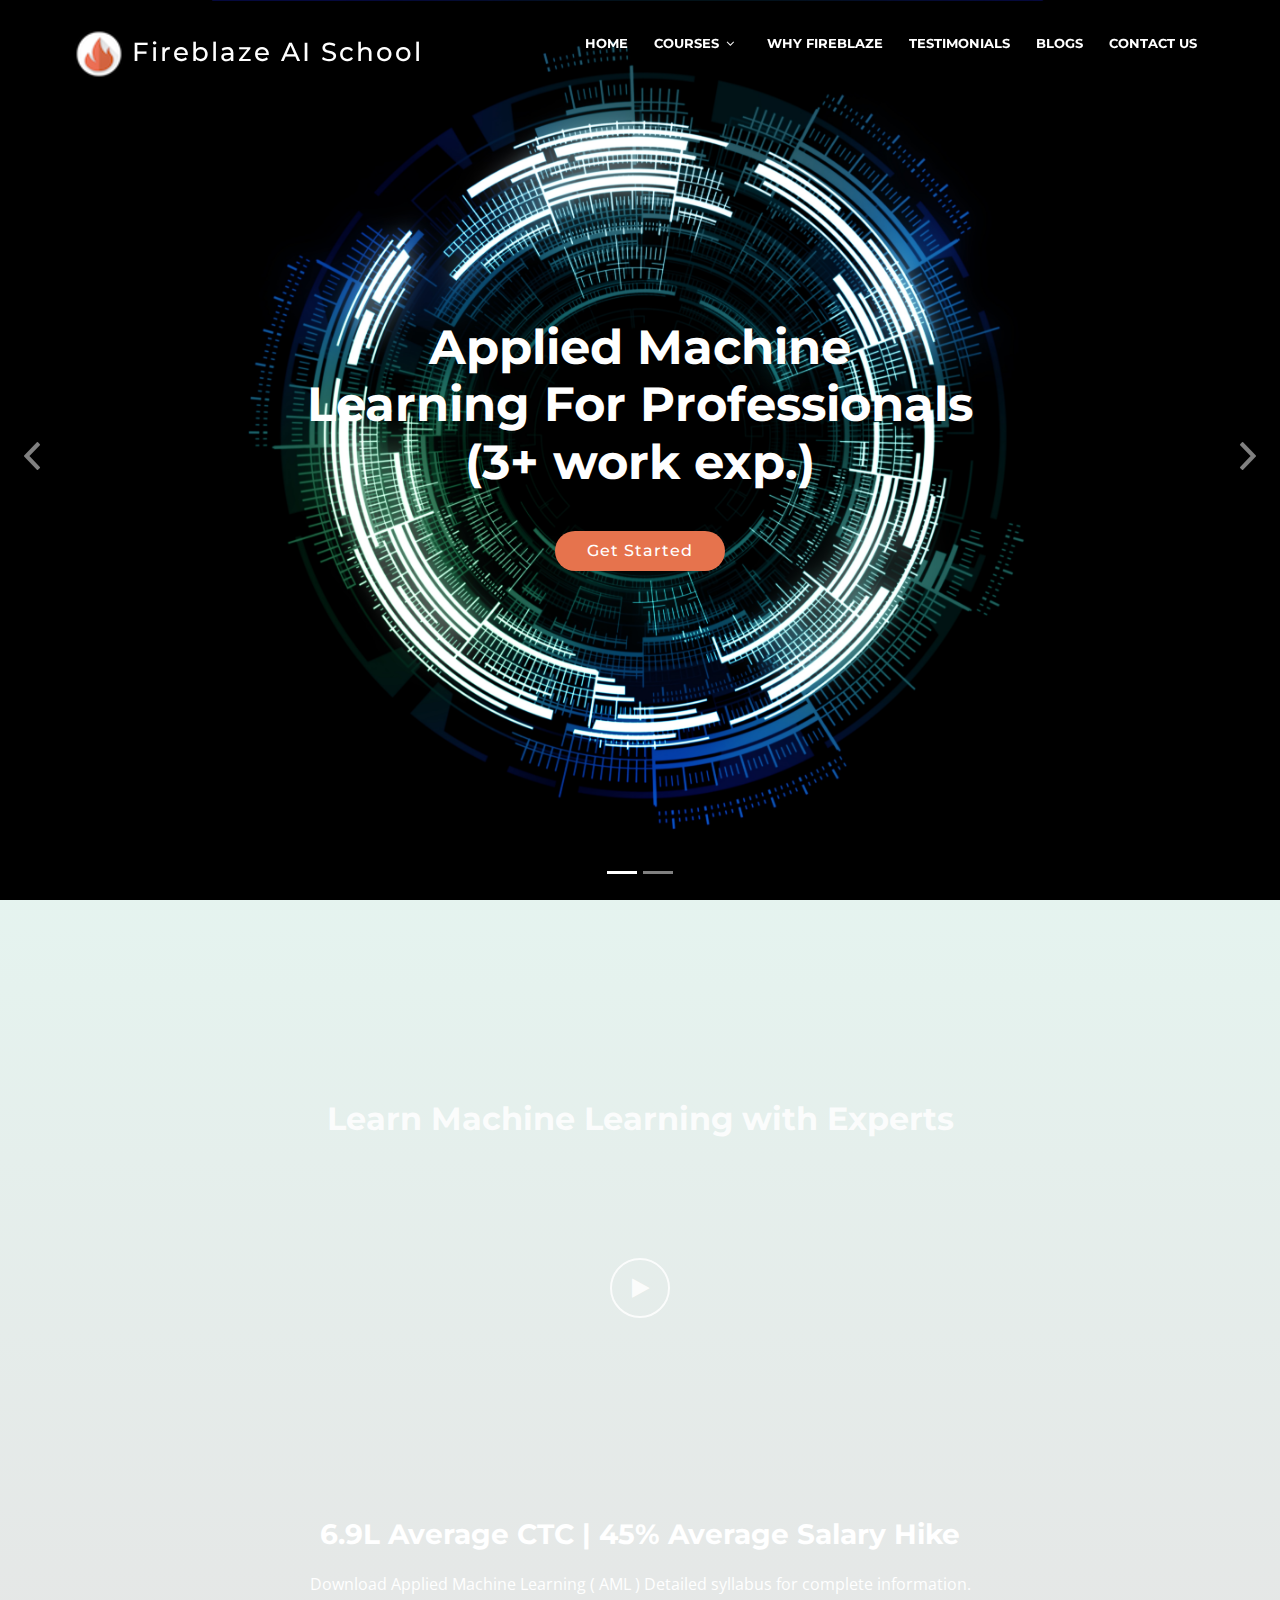
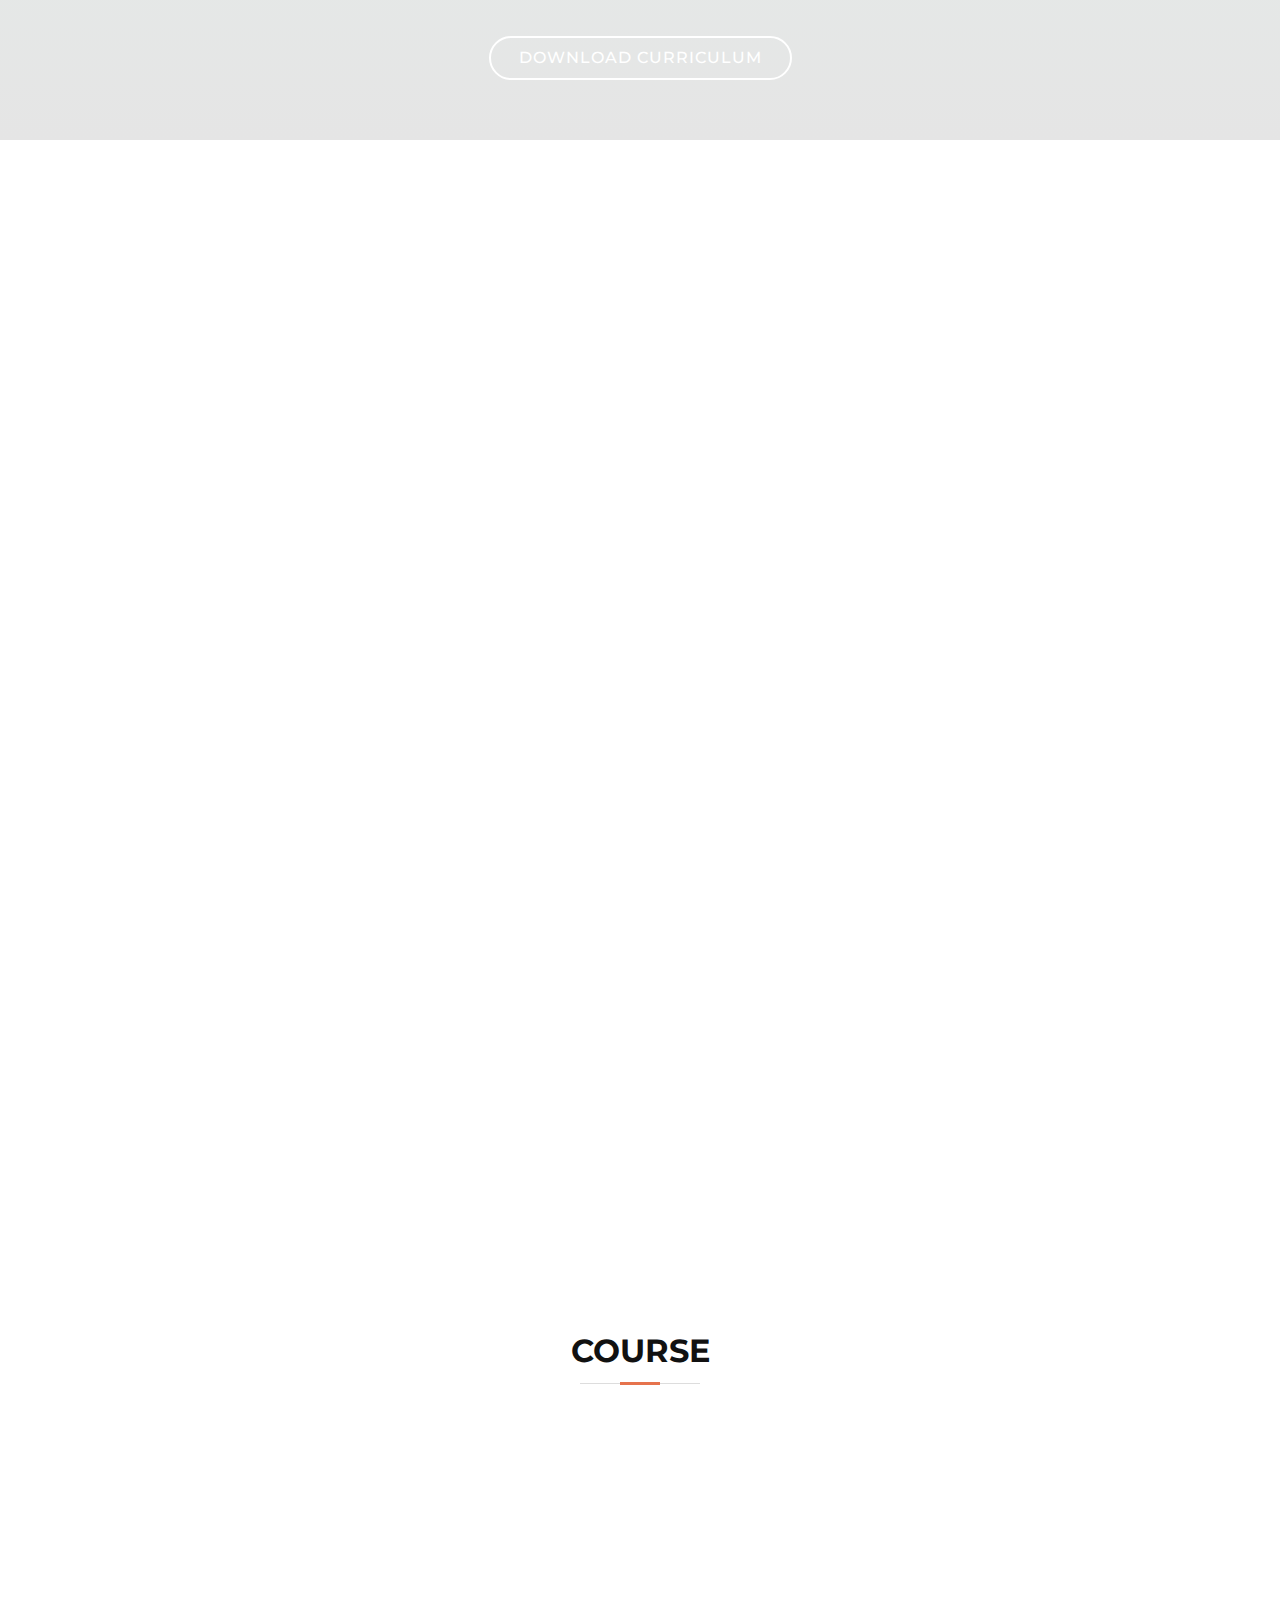
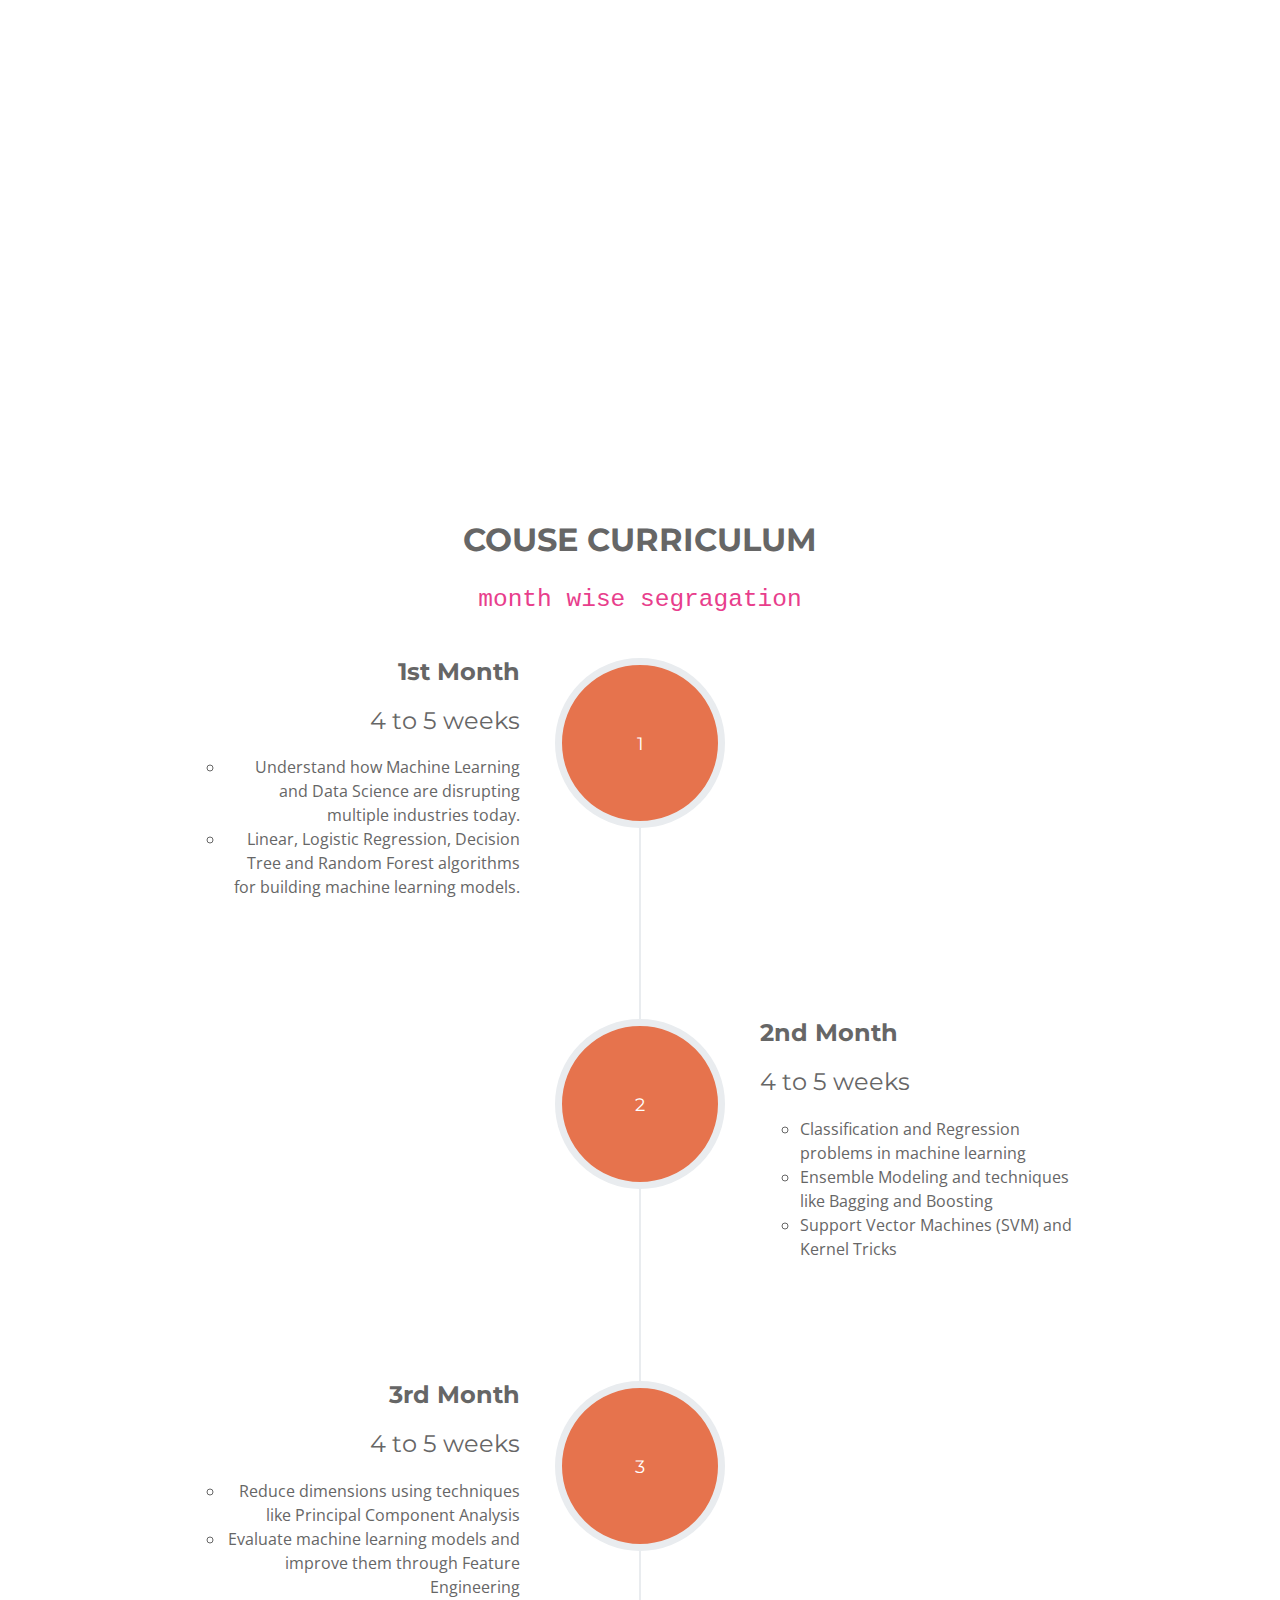
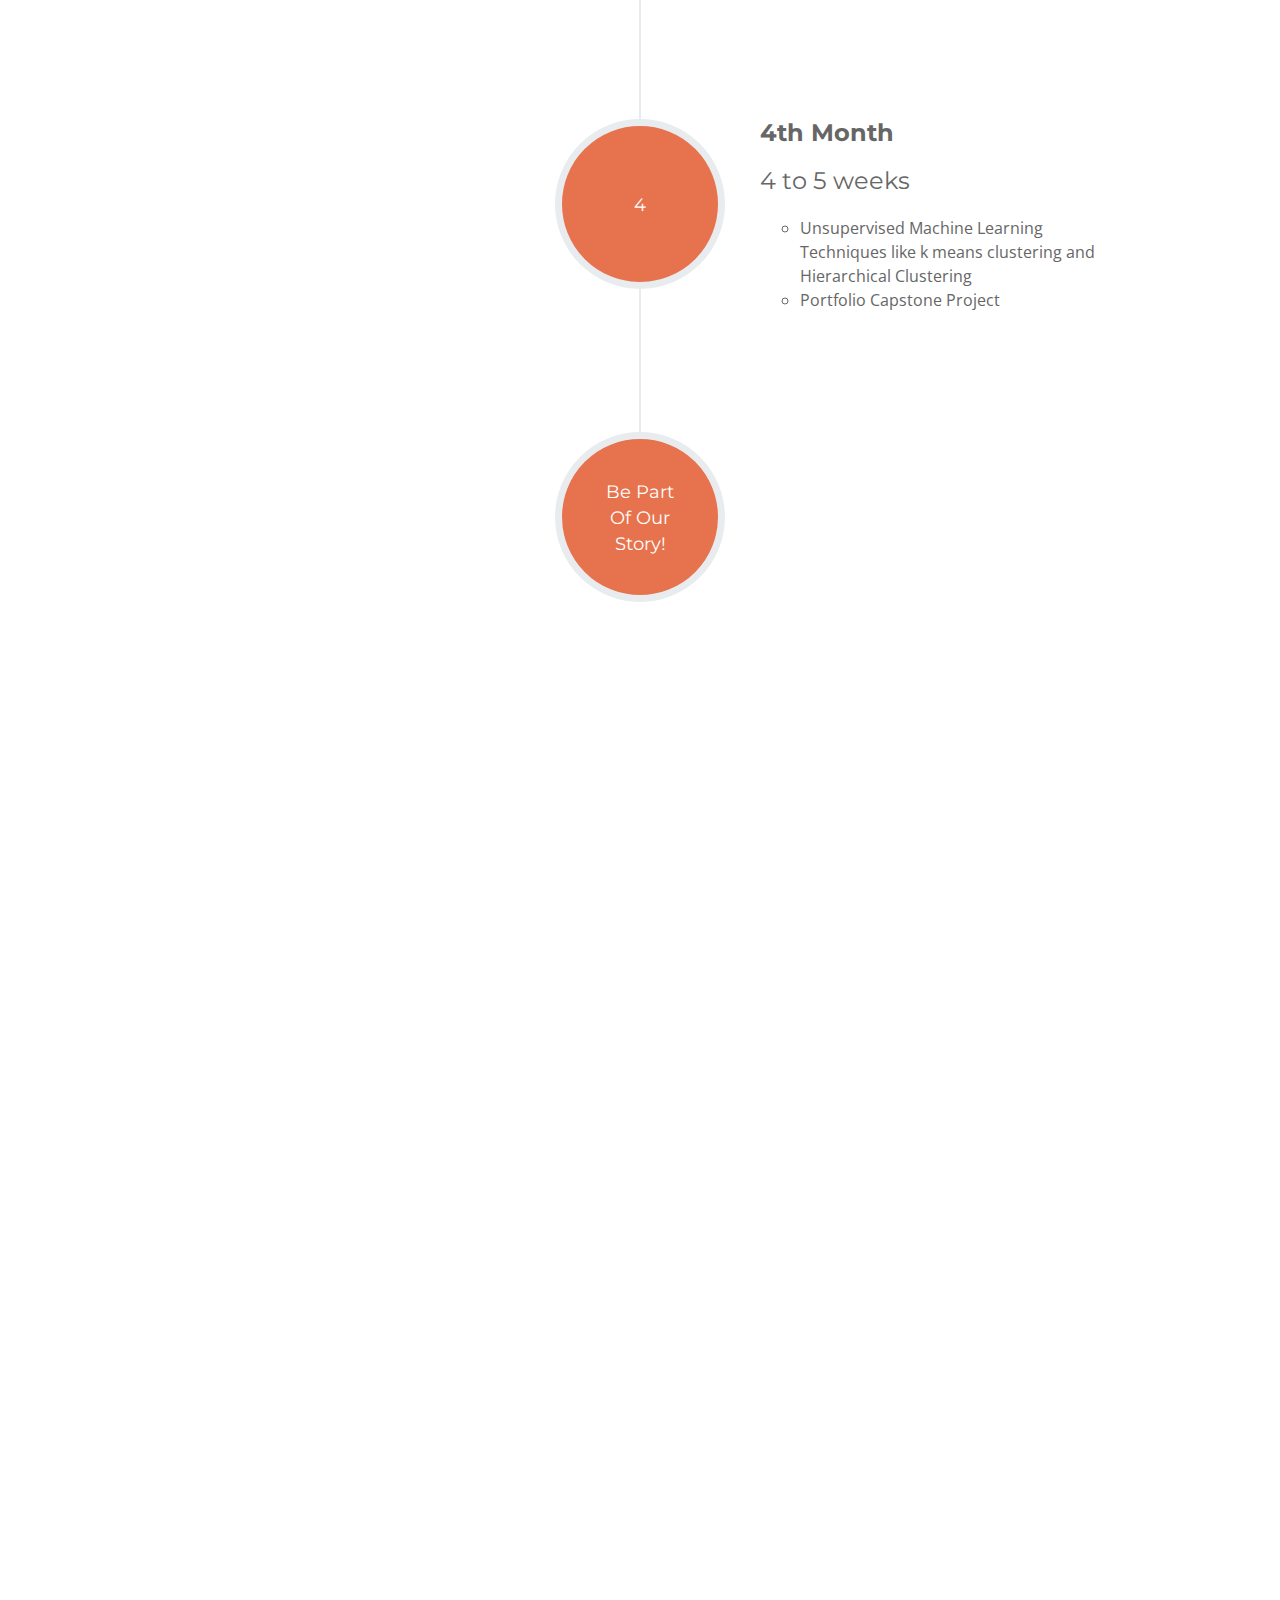
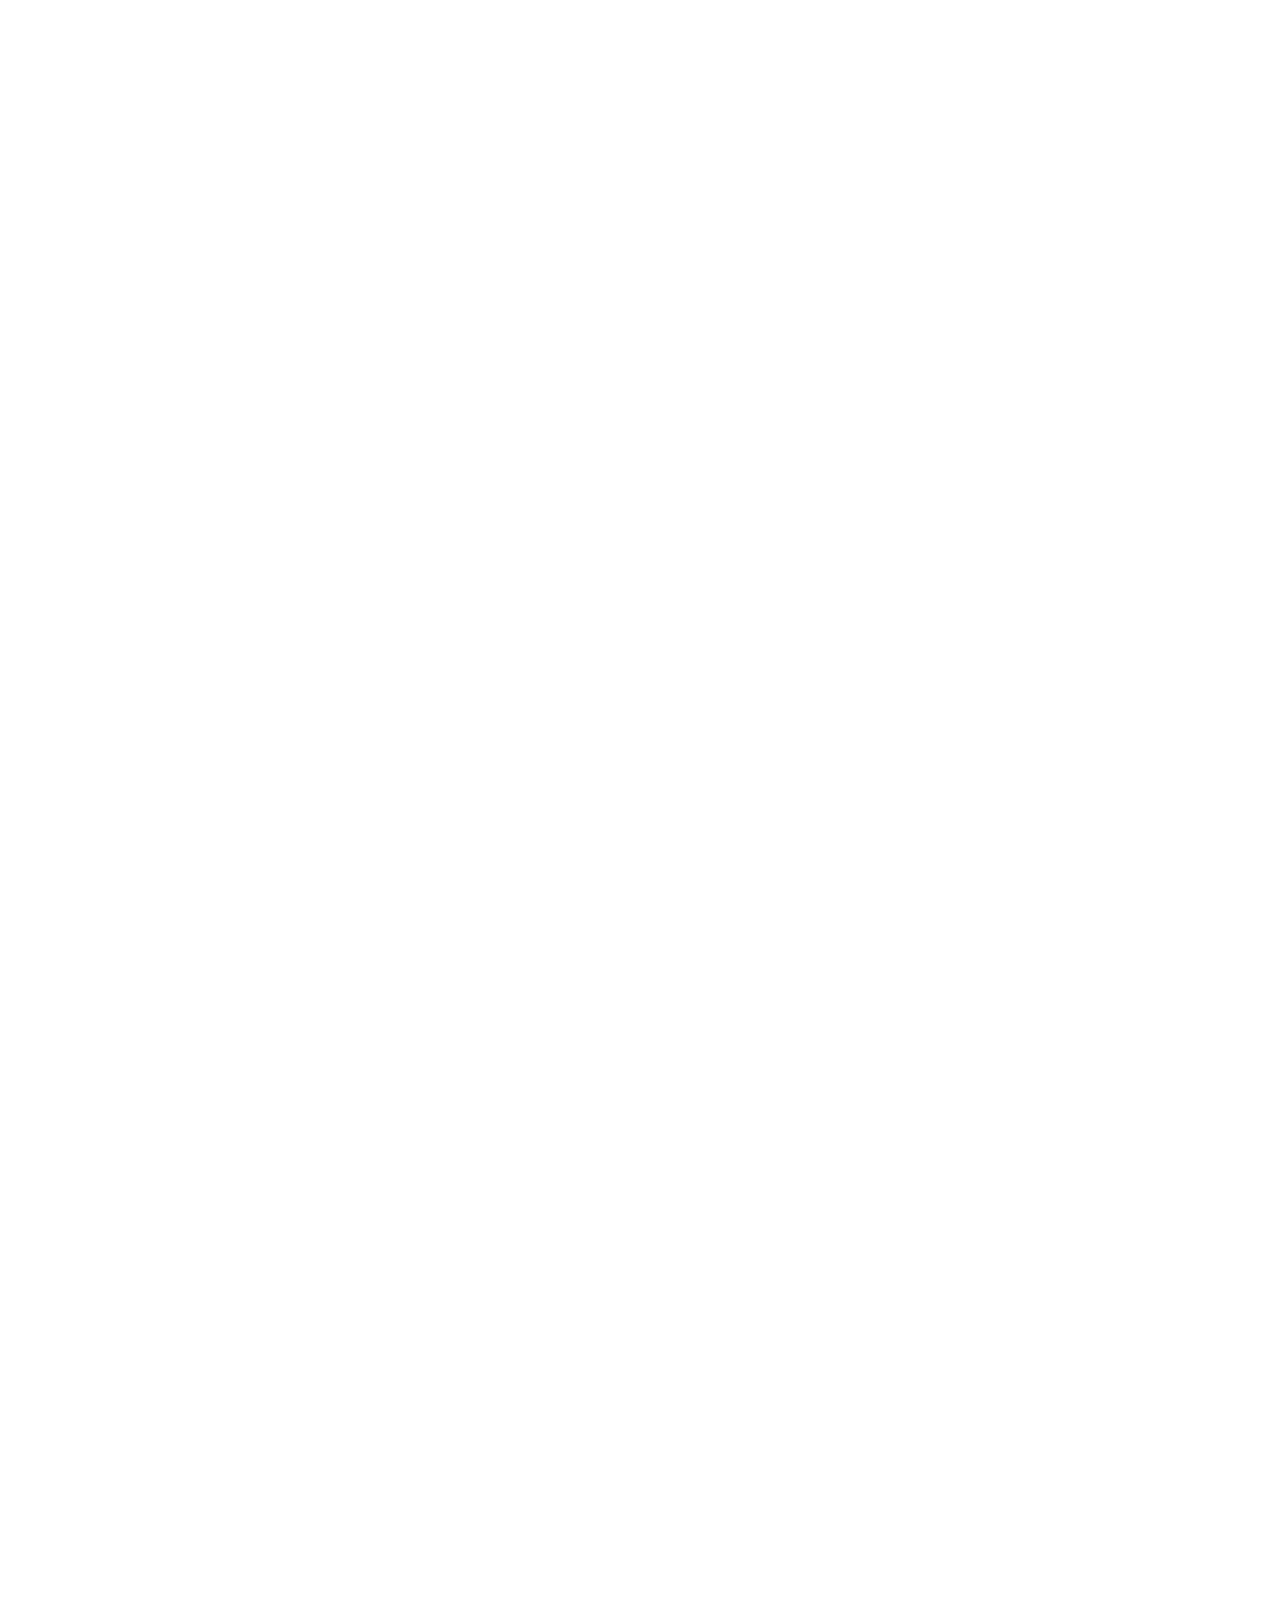
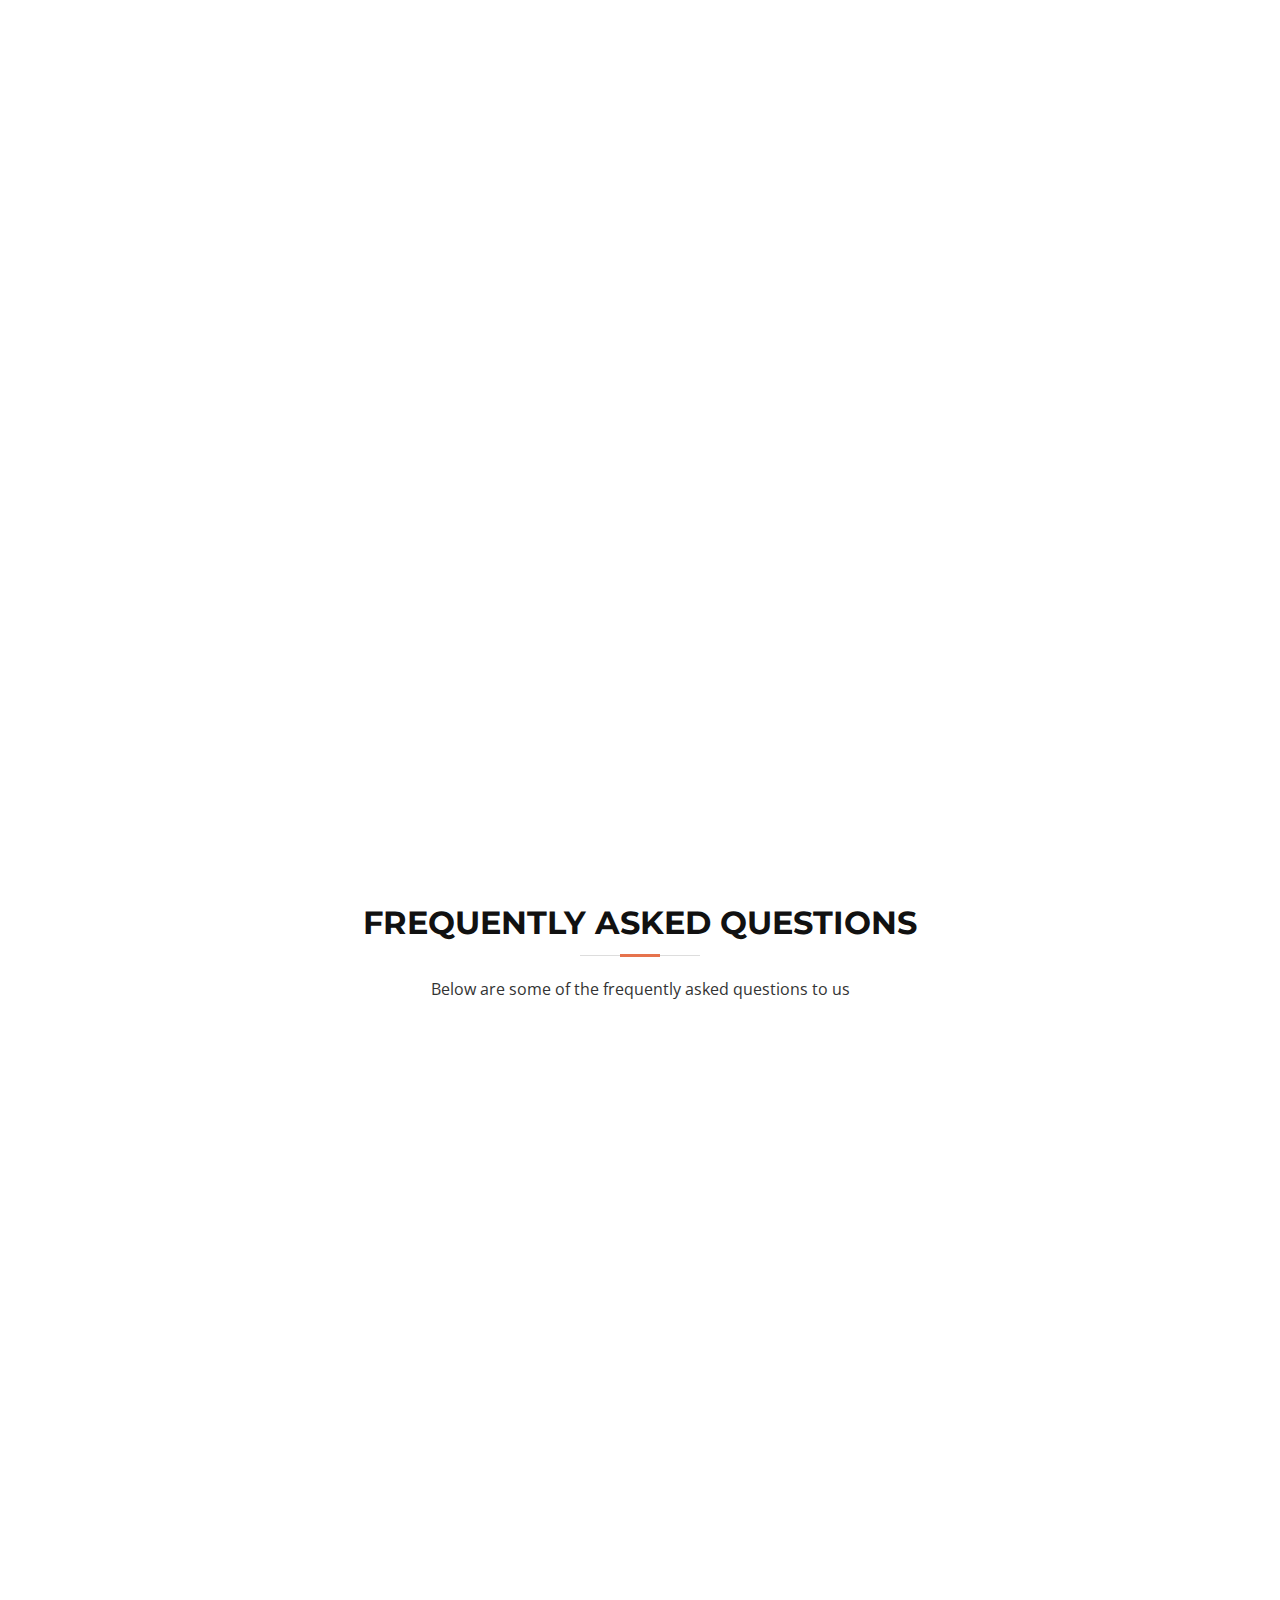
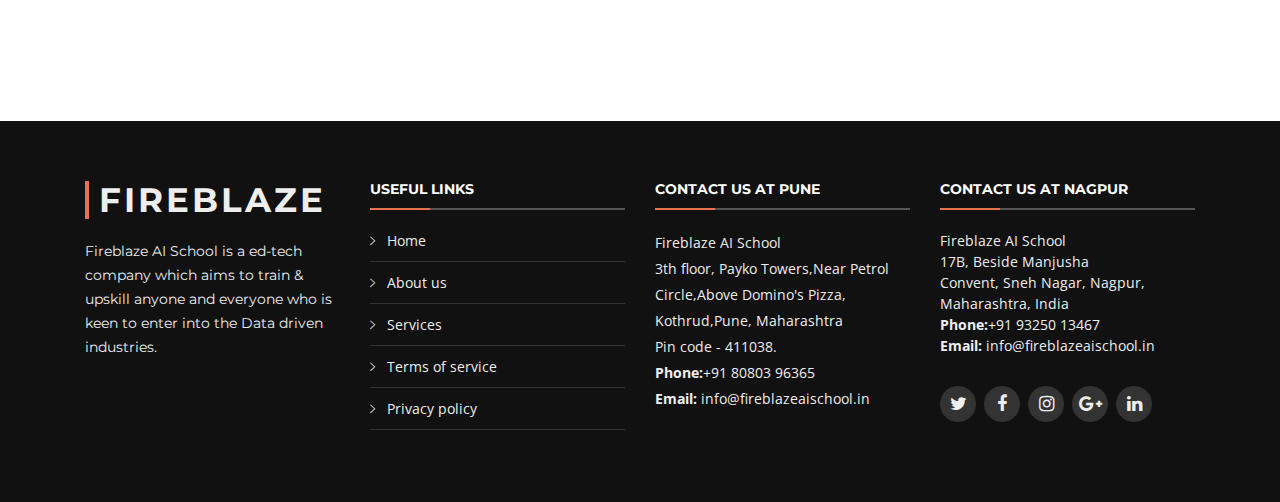
==== commit a10b0713: "Add files via upload" ====
--- a/applied-machine-learning-for-professional.html
+++ b/applied-machine-learning-for-professional.html
@@ -497,6 +497,7 @@
       <!--==========================
       Featured Services Section
     ============================-->  
+    <!--
     <section id="featured-services">
       <div class="container">
 
@@ -526,9 +527,35 @@
         </div>
       </div>
 
-    </section>     
+    </section> -->
 
     <!-- #featured-services -->
+
+    <!--==========================
+      Call To Action Section
+    ============================-->
+    <section id="call-to-action" class="wow fadeInUp">
+      <div class="container">
+        <div class="row">
+          <div class="row">
+            <div class="col-lg-4 box">
+            <h4 style="color: #fff;"><b>Batch Dates for Pune</b></h4>
+            <p class="description">5th October 2019 <br>~5 Seats Left</p>
+          </div>
+
+          <div class="col-lg-4 box box-bg">
+            <h4 style="color: #fff;"><b>Batch Dates for Nagpur</b></h4>
+            <p class="description">2nd November 2019 <br>~7 Seats Left</p>
+          </div>
+
+          <div class="col-lg-4 box">
+            <h4 style="color: #fff;"><b>Batch Dates for Mumbai</b></h4>
+            <p class="description">Coming Soon <br>~ Seats Left</p>
+          </div>
+        </div>
+        </div>
+      </div>
+    </section><!-- #call-to-action -->
 
     <!--==========================
       Skills Section
--- a/css/style.css
+++ b/css/style.css
@@ -1138,7 +1138,7 @@
 --------------------------------*/
 
 #portfolio {
-  padding: 60px 0;
+  padding: 40px 0;
 }
 
 #portfolio #portfolio-flters {
@@ -1257,7 +1257,7 @@
   background: #fff;
   text-align: center;
   padding: 30px;
-  height: 190px;
+  height: 210px;
   /*border-radius: 0 0 3px 3px;*/
 }
 
@@ -1355,13 +1355,13 @@
 
 #clients img {
   max-width: 100%;
-  opacity: 0.5;
+  opacity: 1;
   transition: 0.3s;
   padding: 15px 0;
 }
 
 #clients img:hover {
-  opacity: 1;
+  /*opacity: 0.5; */
 }
 
 #clients .owl-nav,
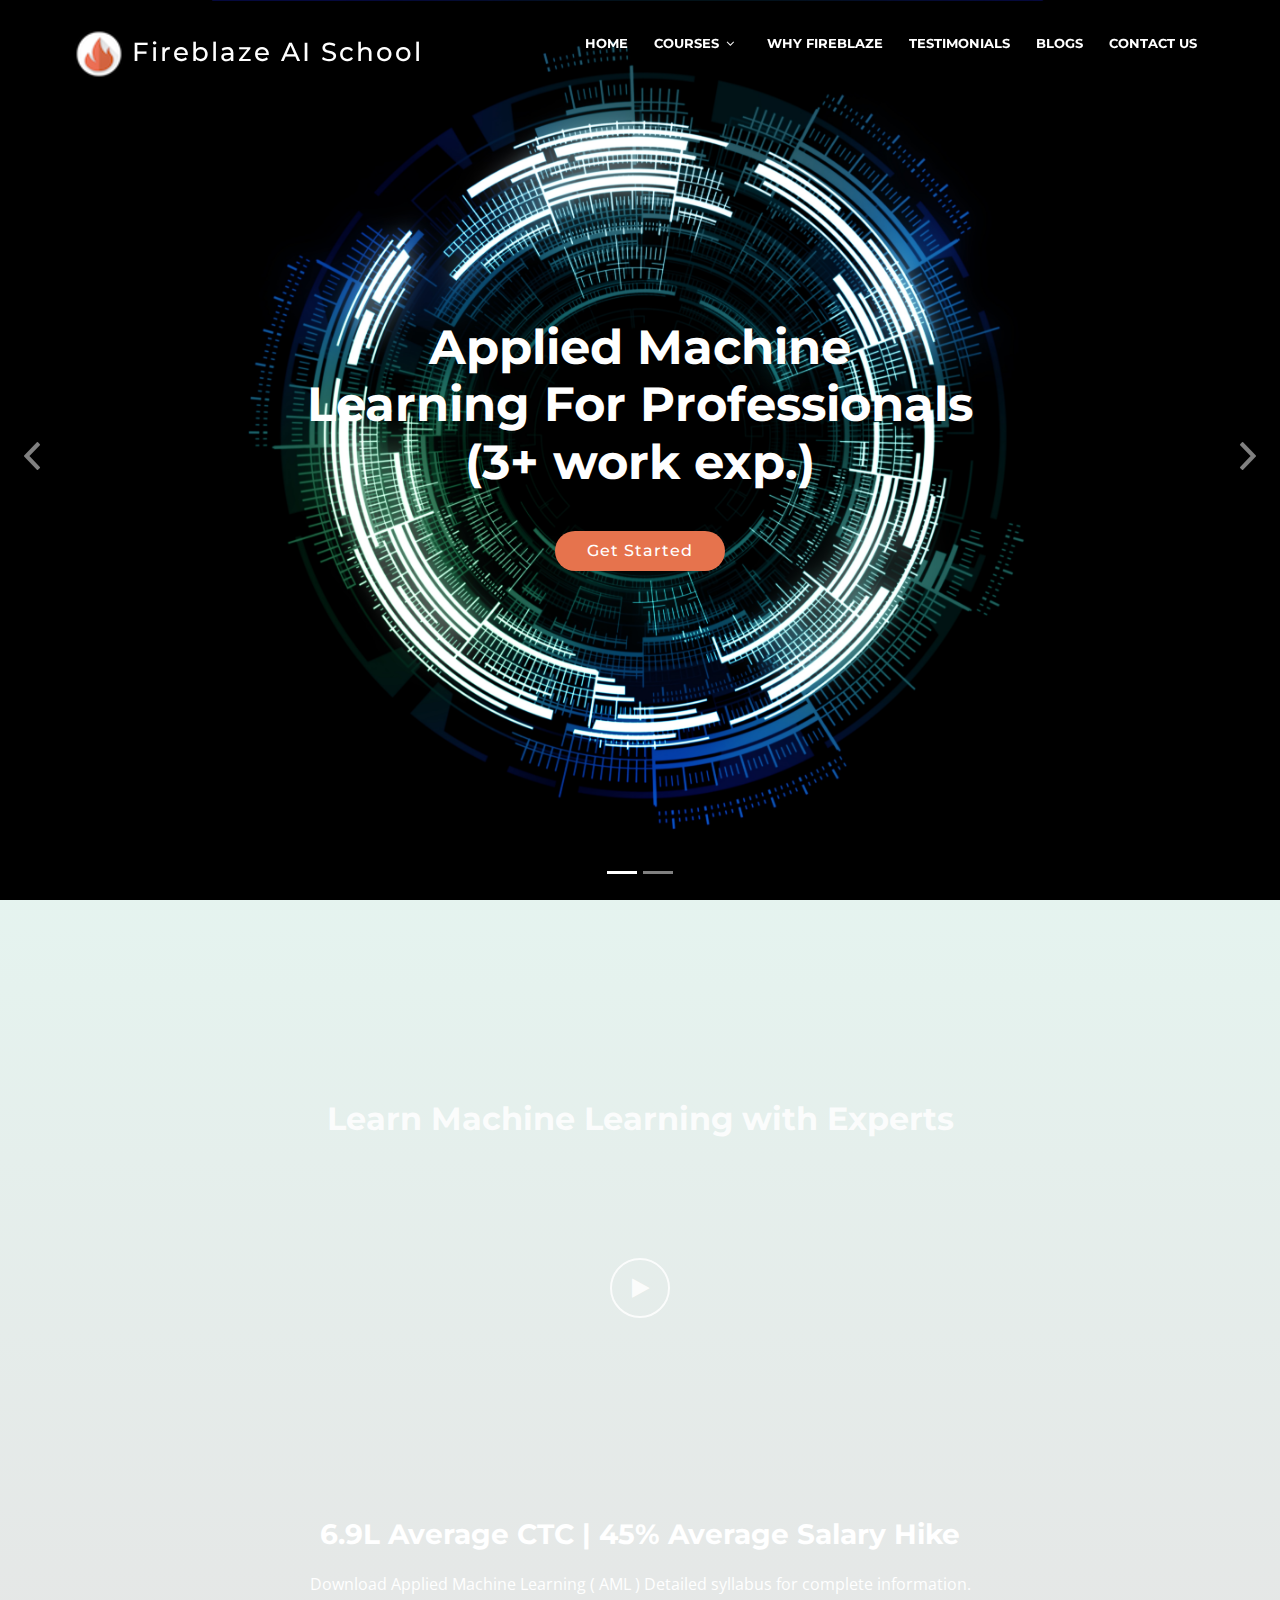
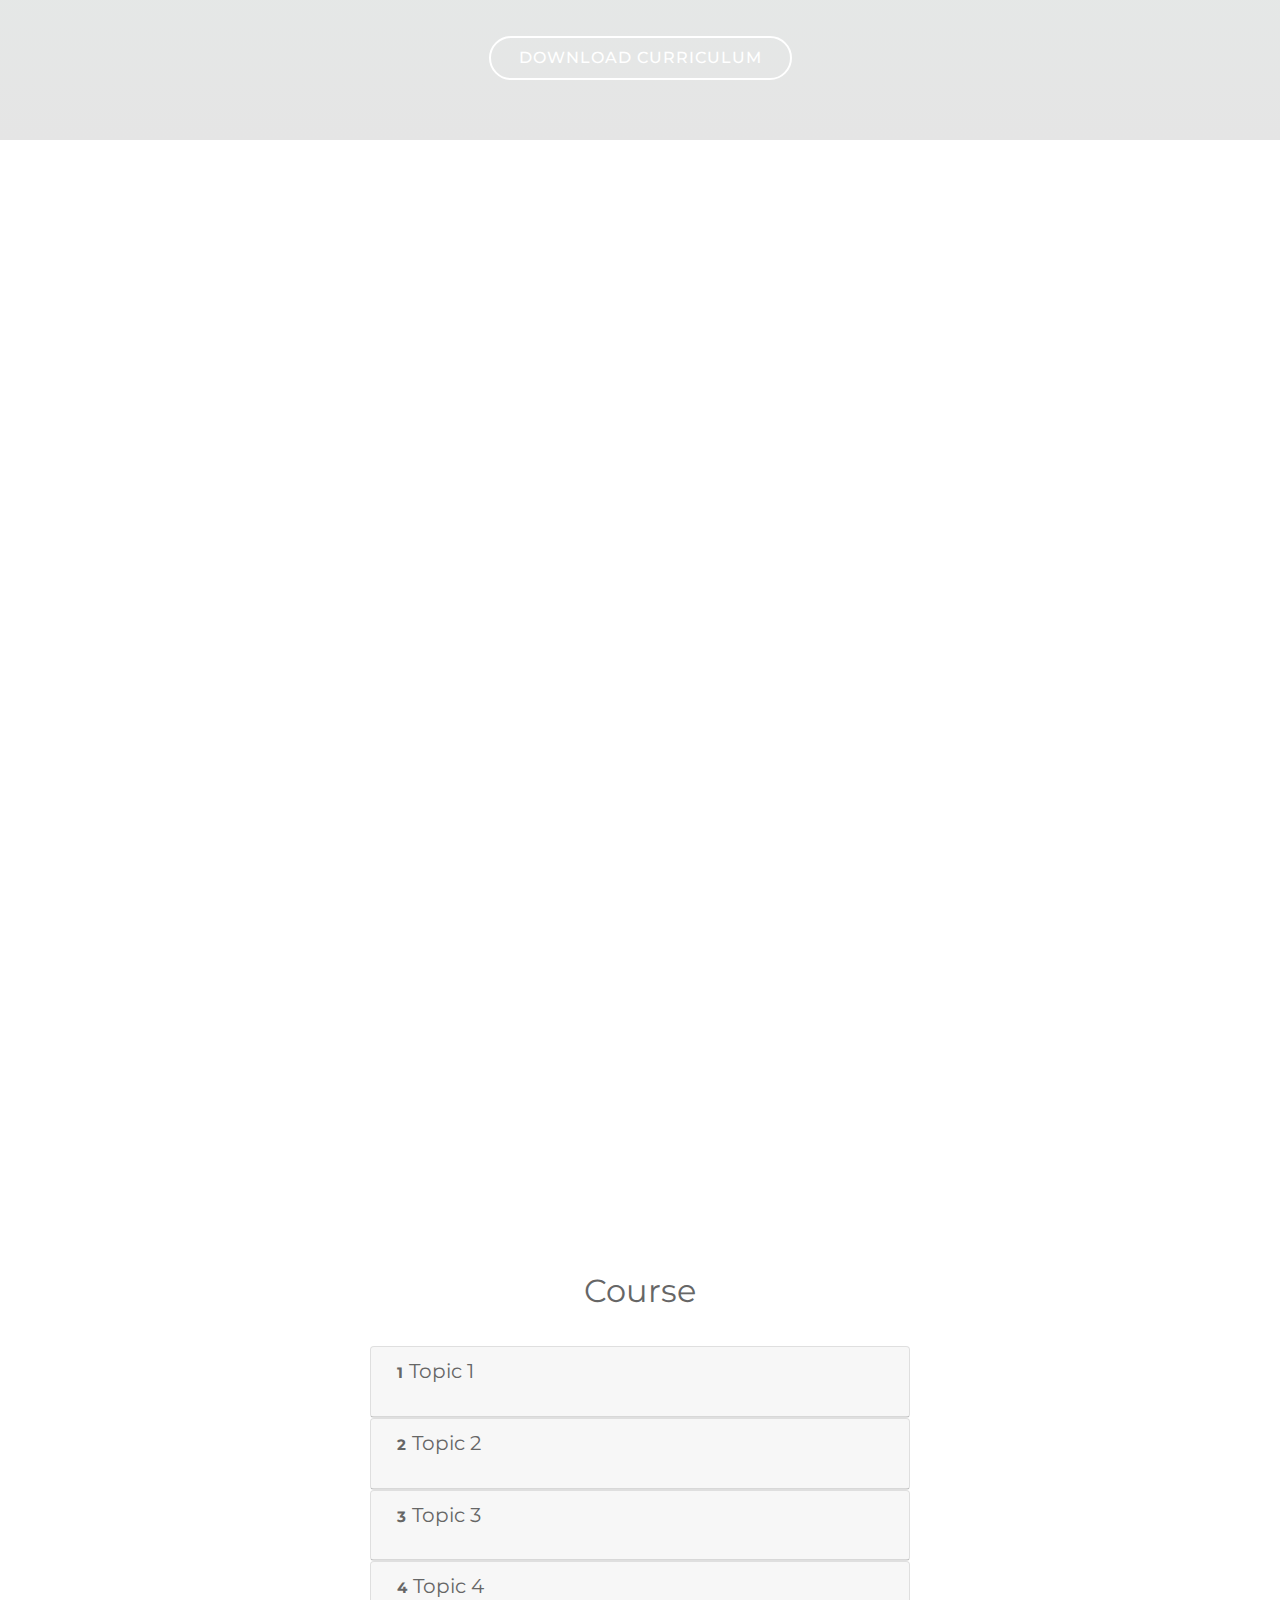
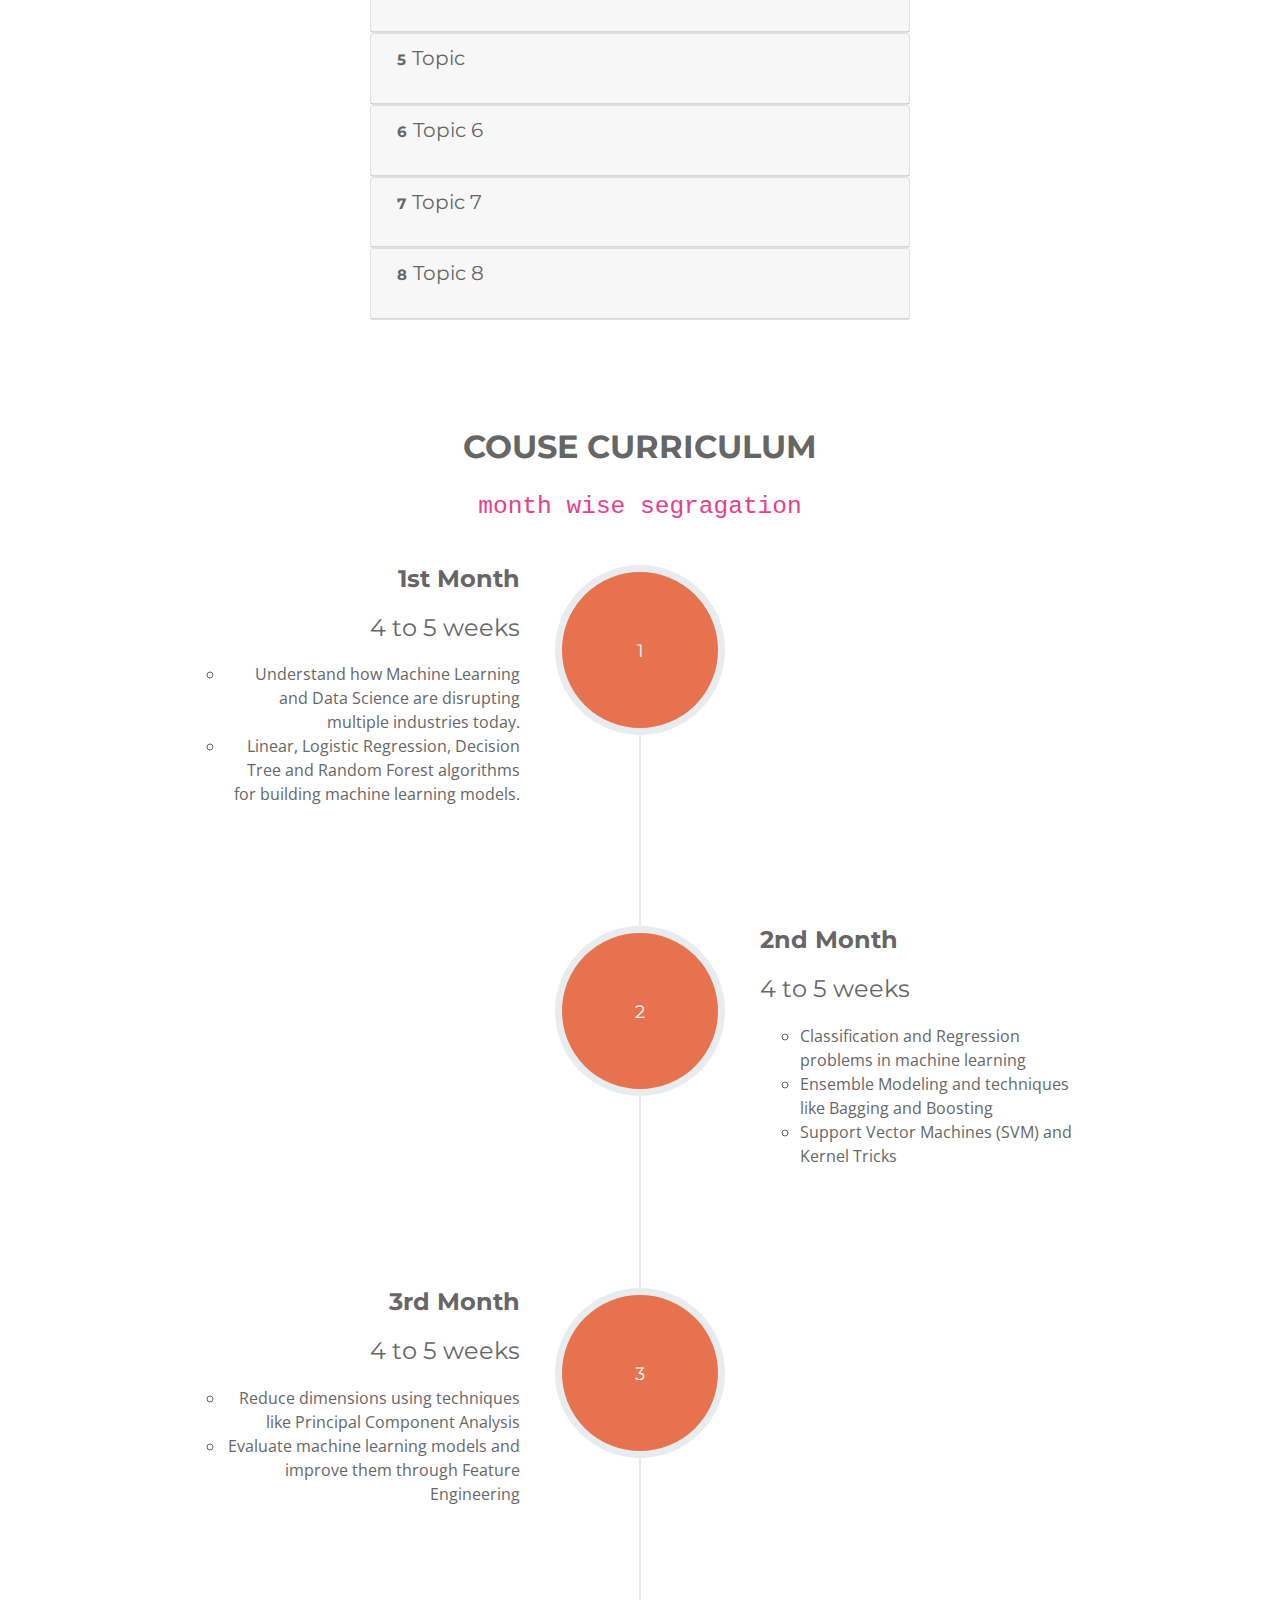
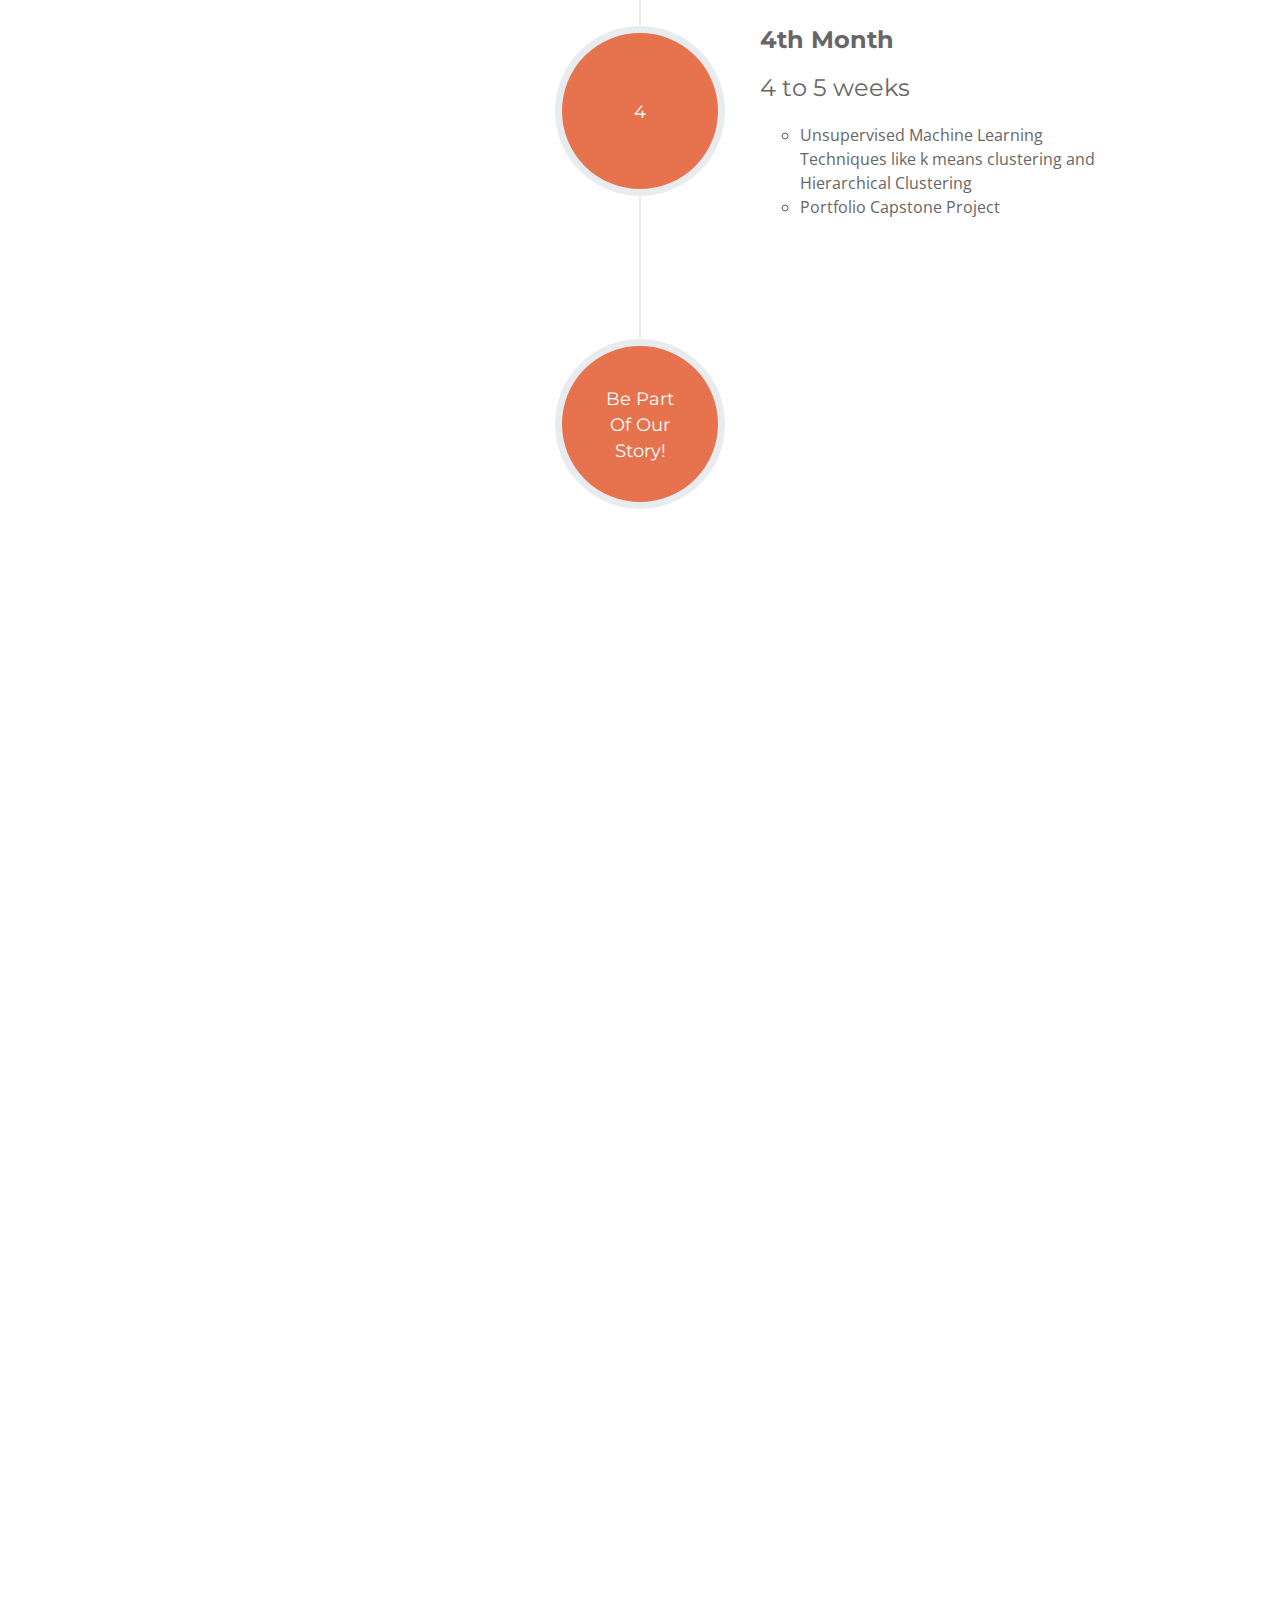
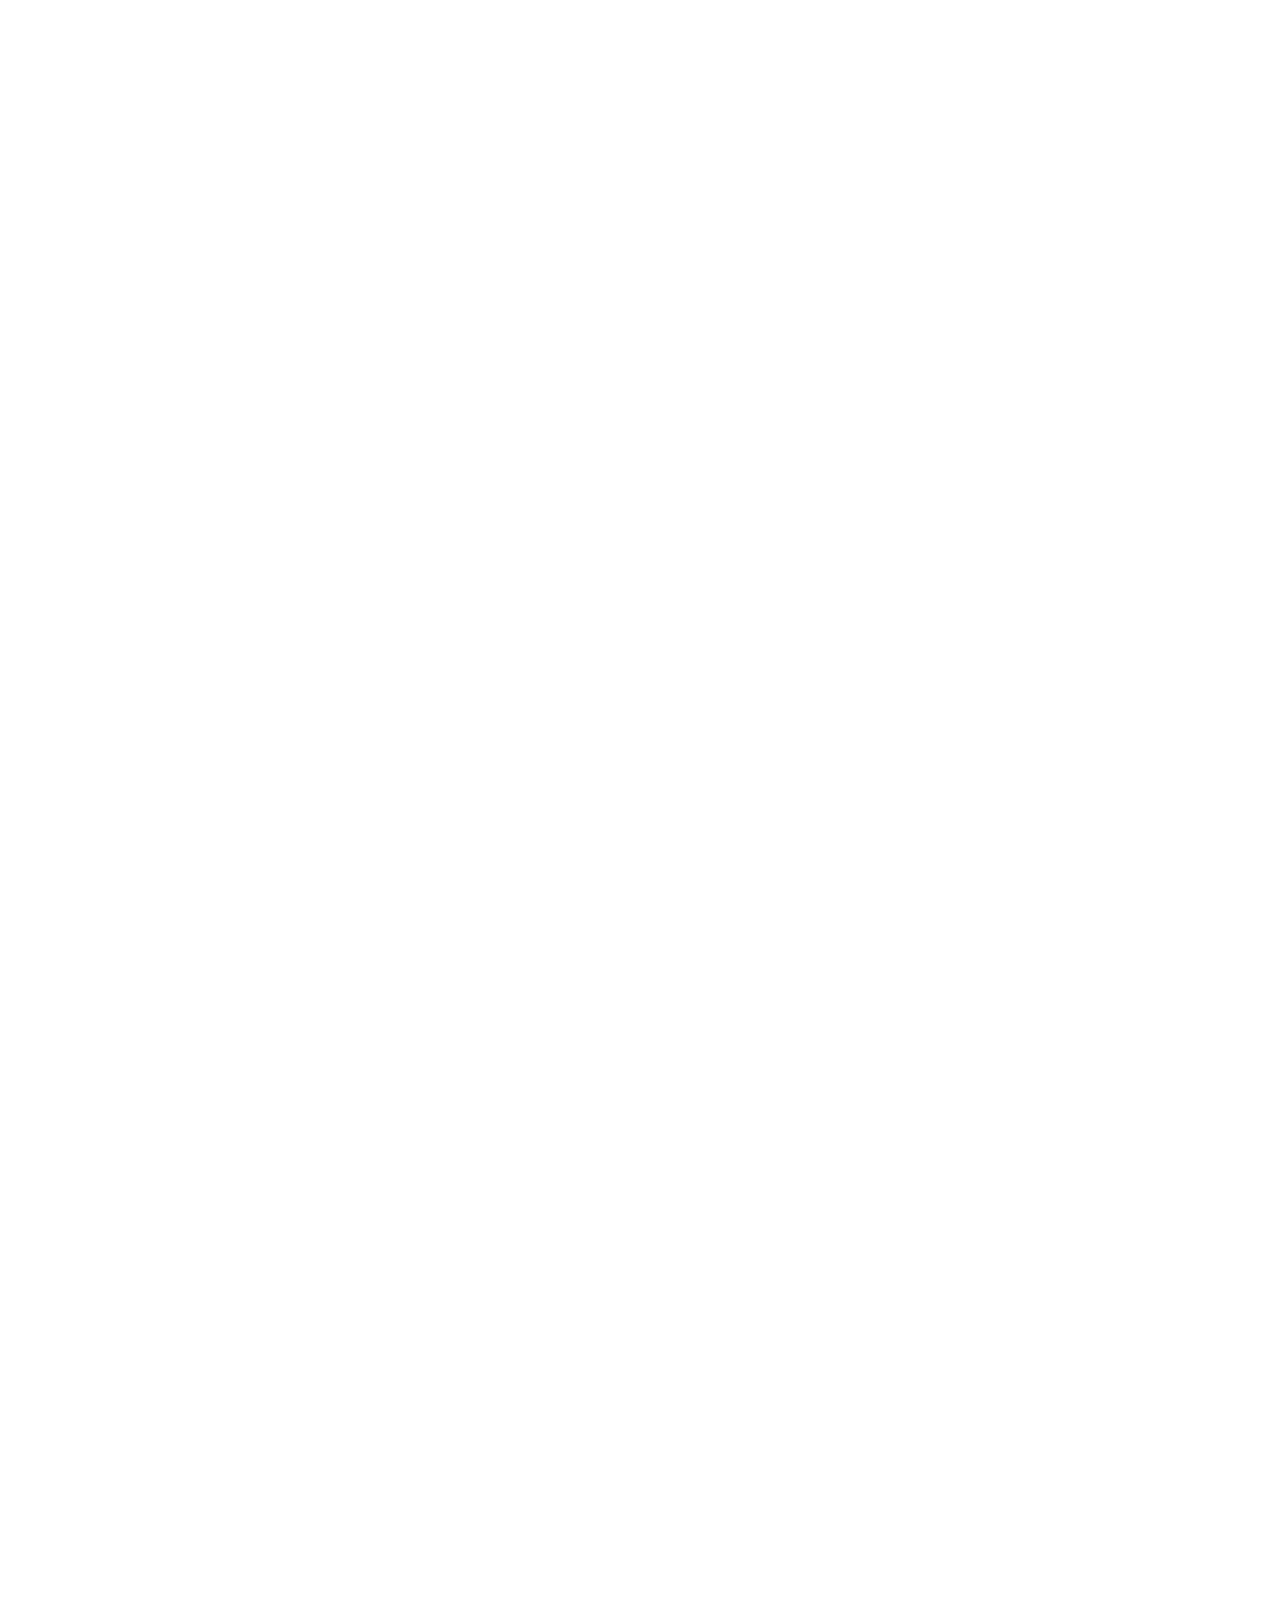
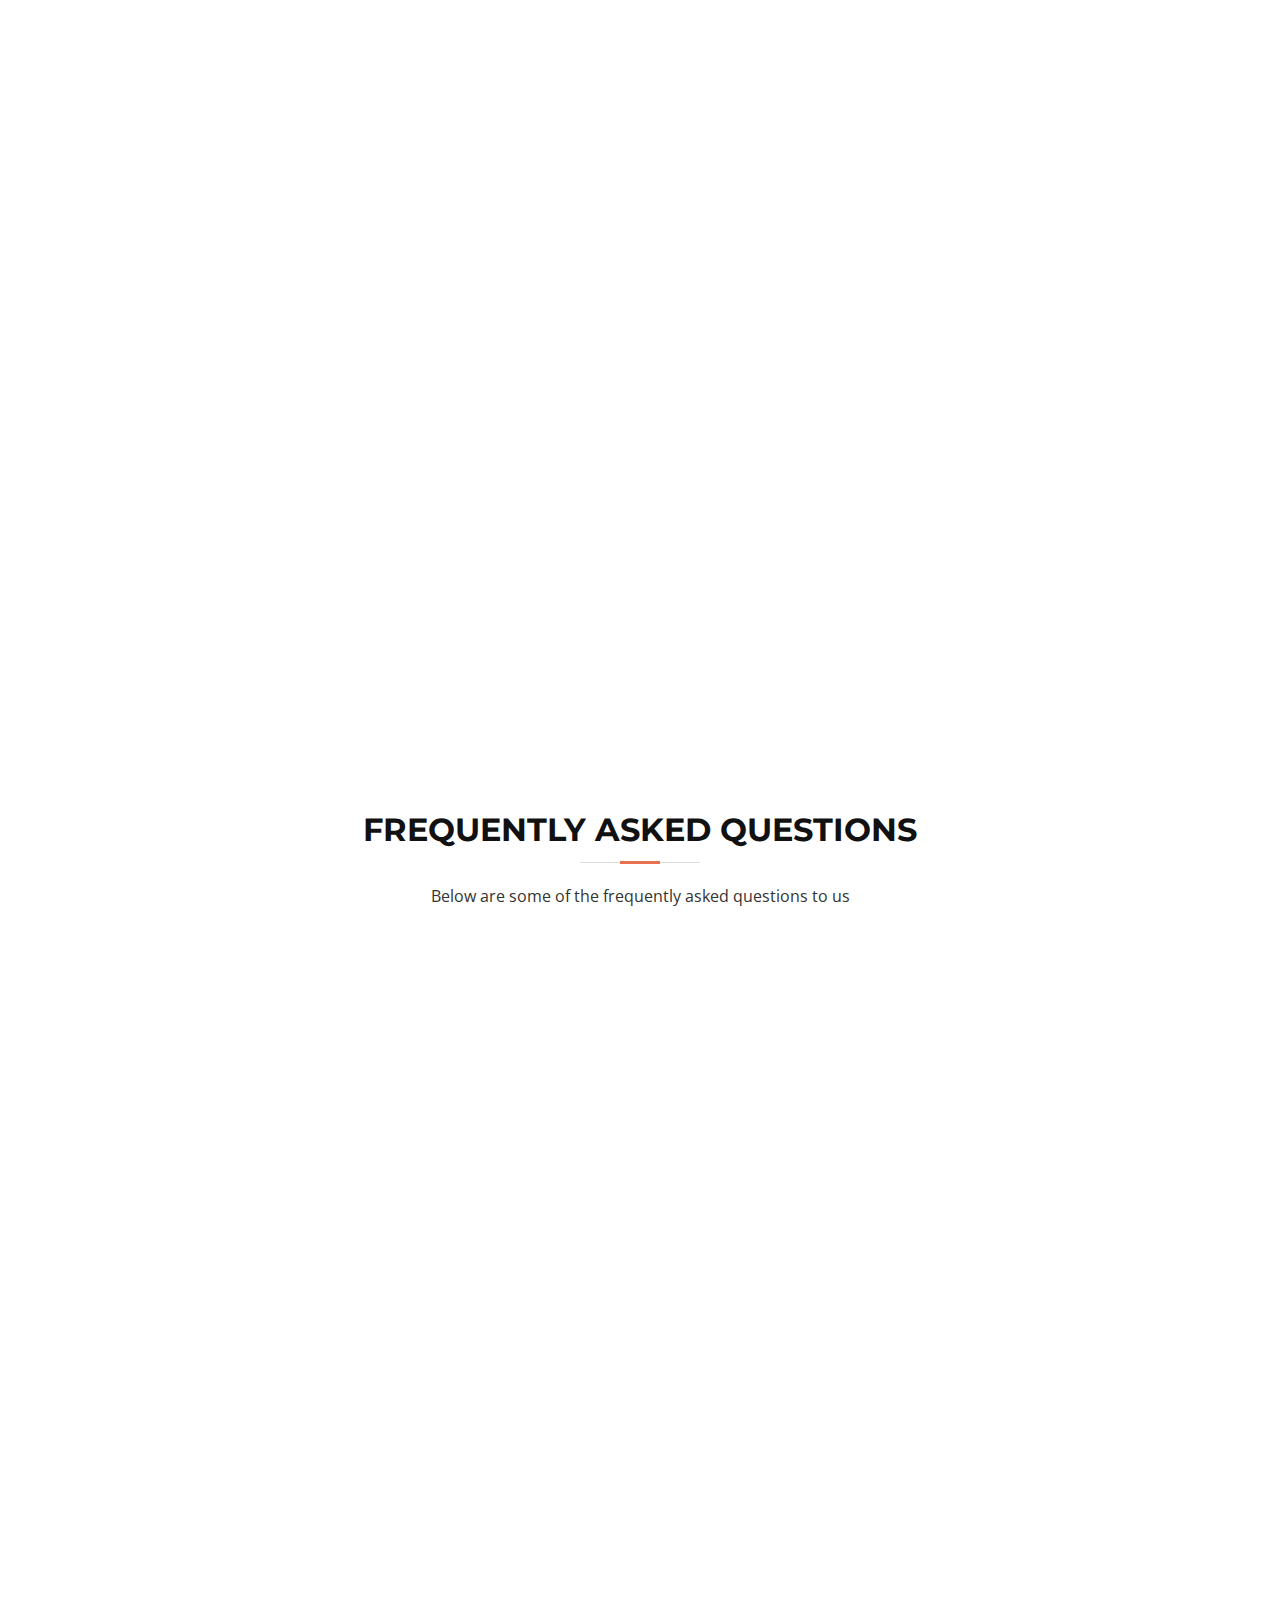
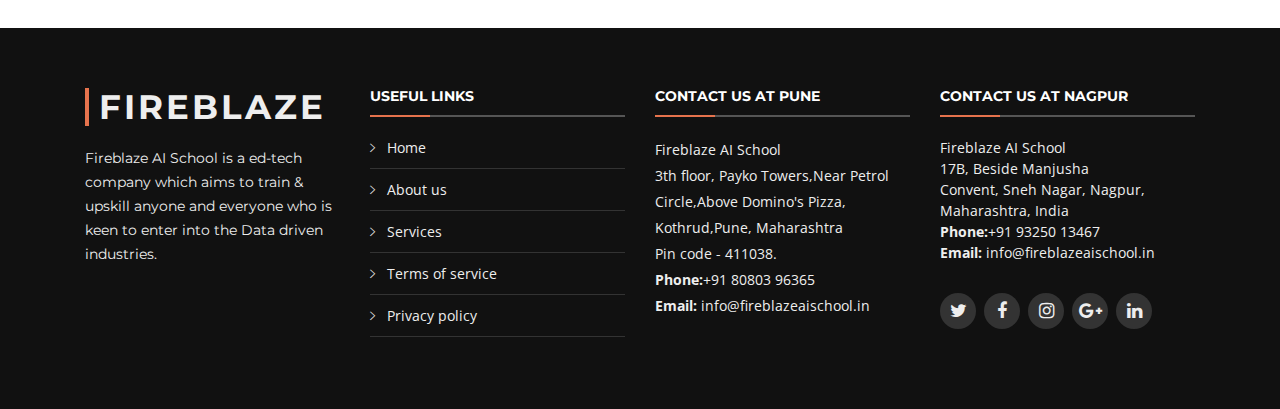
==== commit e3e476cf: "Add files via upload" ====
--- a/applied-machine-learning-for-professional.html
+++ b/applied-machine-learning-for-professional.html
@@ -225,11 +225,12 @@
   <!--==========================
       Course Curriculum Drop Down
     ============================-->
+    <!--
         <section id="faq">
             <div class="container">
                 <header class="section-header">
-                    <h3>Course </h3>
-                    <p><!-- description according to the Content --></p>
+                    <h3>Course</h3>
+                    <p> description according to the Content </p>
                 </header>
 
                 <ul id="faq-list" class="wow fadeInUp">
@@ -305,9 +306,145 @@
                 </ul>
 
             </div>
-        </section>
+        </section> -->
         
         <!-- #Course-topics -->
+
+  <!--==========================
+      Course Faq
+  ============================-->
+
+  <!-- partial:index.partial.html -->
+<section class="faq-section">
+<div class="container">
+  <div class="row">
+                    <!-- ***** FAQ Start ***** -->
+                    <div class="col-md-6 offset-md-3">
+
+                        <div class="faq-title text-center pb-3">
+                            <h2>Course</h2>
+                        </div>
+                    </div>
+                    <div class="col-md-6 offset-md-3">
+                        <div class="faq" id="accordion">
+                            <div class="card">
+                                <div class="card-header" id="faqHeading-1">
+                                    <div class="mb-0">
+                                        <h5 class="faq-title" data-toggle="collapse" data-target="#faqCollapse-1" data-aria-expanded="true" data-aria-controls="faqCollapse-1">
+                                            <span class="badge">1</span>Topic 1
+                                        </h5>
+                                    </div>
+                                </div>
+                                <div id="faqCollapse-1" class="collapse" aria-labelledby="faqHeading-1" data-parent="#accordion">
+                                    <div class="card-body">
+                                        <p>Understand how Machine Learning and Data Science are disrupting multiple industries today. </p>
+                                    </div>
+                                </div>
+                            </div>
+                            <div class="card">
+                                <div class="card-header" id="faqHeading-2">
+                                    <div class="mb-0">
+                                        <h5 class="faq-title" data-toggle="collapse" data-target="#faqCollapse-2" data-aria-expanded="false" data-aria-controls="faqCollapse-2">
+                                            <span class="badge">2</span>Topic 2
+                                        </h5>
+                                    </div>
+                                </div>
+                                <div id="faqCollapse-2" class="collapse" aria-labelledby="faqHeading-2" data-parent="#accordion">
+                                    <div class="card-body">
+                                        <p>Linear, Logistic Regression, Decision Tree and Random Forest algorithms for building machine learning models.</p>
+                                    </div>
+                                </div>
+                            </div>
+                            <div class="card">
+                                <div class="card-header" id="faqHeading-3">
+                                    <div class="mb-0">
+                                        <h5 class="faq-title" data-toggle="collapse" data-target="#faqCollapse-3" data-aria-expanded="false" data-aria-controls="faqCollapse-3">
+                                            <span class="badge">3</span>Topic 3
+                                        </h5>
+                                    </div>
+                                </div>
+                                <div id="faqCollapse-3" class="collapse" aria-labelledby="faqHeading-3" data-parent="#accordion">
+                                    <div class="card-body">
+                                        <p>Classification and Regression problems in machine learning.</p>
+                                    </div>
+                                </div>
+                            </div>
+                            <div class="card">
+                                <div class="card-header" id="faqHeading-4">
+                                    <div class="mb-0">
+                                        <h5 class="faq-title" data-toggle="collapse" data-target="#faqCollapse-4" data-aria-expanded="false" data-aria-controls="faqCollapse-4">
+                                            <span class="badge">4</span>Topic 4
+                                        </h5>
+                                    </div>
+                                </div>
+                                <div id="faqCollapse-4" class="collapse" aria-labelledby="faqHeading-4" data-parent="#accordion">
+                                    <div class="card-body">
+                                        <p>Ensemble Modeling and techniques like Bagging and Boosting</p>
+                                    </div>
+                                </div>
+                            </div>
+                            <div class="card">
+                                <div class="card-header" id="faqHeading-5">
+                                    <div class="mb-0">
+                                        <h5 class="faq-title" data-toggle="collapse" data-target="#faqCollapse-5" data-aria-expanded="false" data-aria-controls="faqCollapse-5">
+                                            <span class="badge">5</span>Topic 
+                                        </h5>
+                                    </div>
+                                </div>
+                                <div id="faqCollapse-5" class="collapse" aria-labelledby="faqHeading-5" data-parent="#accordion">
+                                    <div class="card-body">
+                                        <p>Support Vector Machines (SVM) and Kernel Tricks Reduce dimensions using techniques like Principal Component Analysis</p>
+                                    </div>
+                                </div>
+                            </div>
+                            <div class="card">
+                                <div class="card-header" id="faqHeading-6">
+                                    <div class="mb-0">
+                                        <h5 class="faq-title" data-toggle="collapse" data-target="#faqCollapse-6" data-aria-expanded="false" data-aria-controls="faqCollapse-6">
+                                            <span class="badge">6</span>Topic 6
+                                        </h5>
+                                    </div>
+                                </div>
+                                <div id="faqCollapse-6" class="collapse" aria-labelledby="faqHeading-6" data-parent="#accordion">
+                                    <div class="card-body">
+                                        <p>Evaluate machine learning models and improve them through Feature Engineering</p>
+                                    </div>
+                                </div>
+                            </div>
+                            <div class="card">
+                                <div class="card-header" id="faqHeading-7">
+                                    <div class="mb-0">
+                                        <h5 class="faq-title" data-toggle="collapse" data-target="#faqCollapse-7" data-aria-expanded="false" data-aria-controls="faqCollapse-7">
+                                            <span class="badge">7</span>Topic 7
+                                        </h5>
+                                    </div>
+                                </div>
+                                <div id="faqCollapse-7" class="collapse" aria-labelledby="faqHeading-7" data-parent="#accordion">
+                                    <div class="card-body">
+                                        <p>Unsupervised Machine Learning Techniques like k means clustering and Hierarchical Clustering</p>
+                                    </div>
+                                </div>
+                            </div>
+                            <div class="card">
+                                <div class="card-header" id="faqHeading-8">
+                                    <div class="mb-0">
+                                        <h5 class="faq-title" data-toggle="collapse" data-target="#faqCollapse-8" data-aria-expanded="false" data-aria-controls="faqCollapse-8">
+                                            <span class="badge">8</span>Topic 8
+                                        </h5>
+                                    </div>
+                                </div>
+                                <div id="faqCollapse-8" class="collapse" aria-labelledby="faqHeading-8" data-parent="#accordion">
+                                    <div class="card-body">
+                                        <p>Portfolio Capstone Project</p>
+                                    </div>
+                                </div>
+                            </div>
+                        </div>
+                    </div>
+                  </div>
+                </div>
+                <br><br>
+            </section> <!-- #course faq -->
 
   <!-- Agency Line Grid Code -->
 
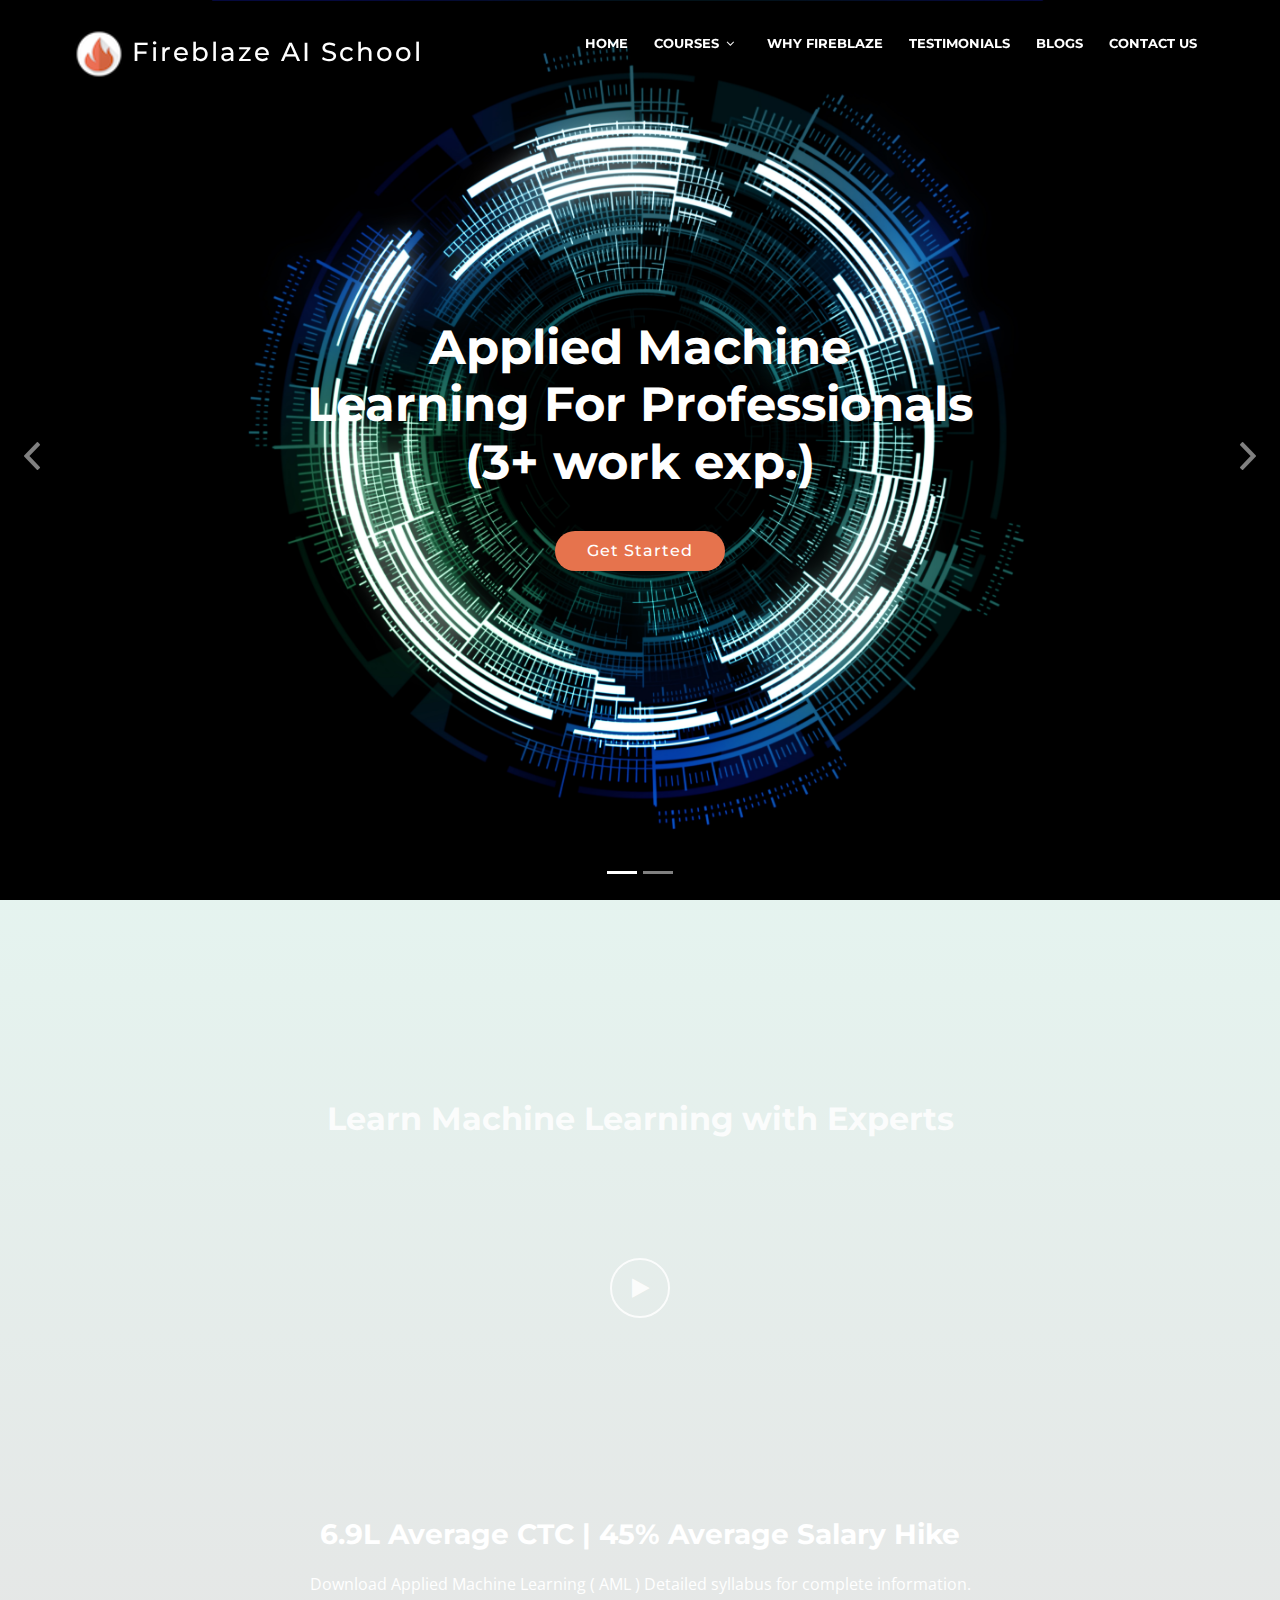
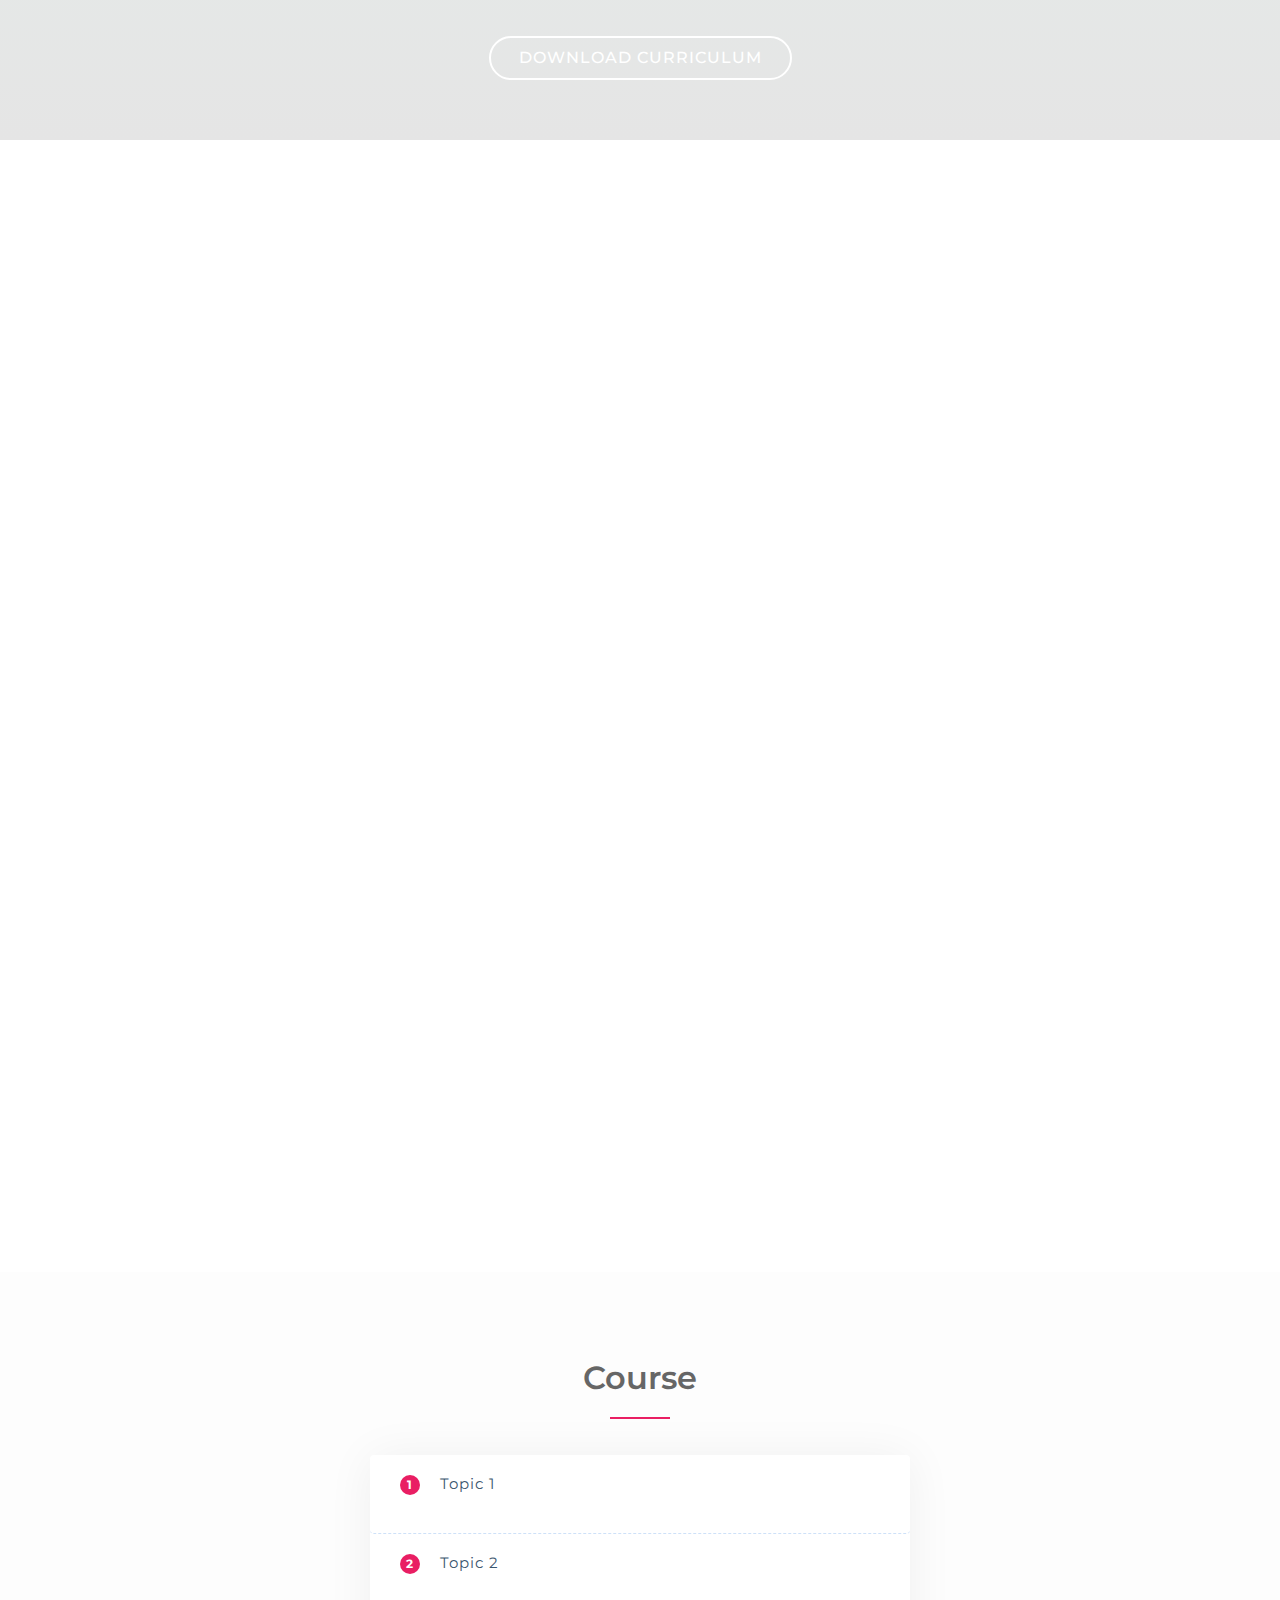
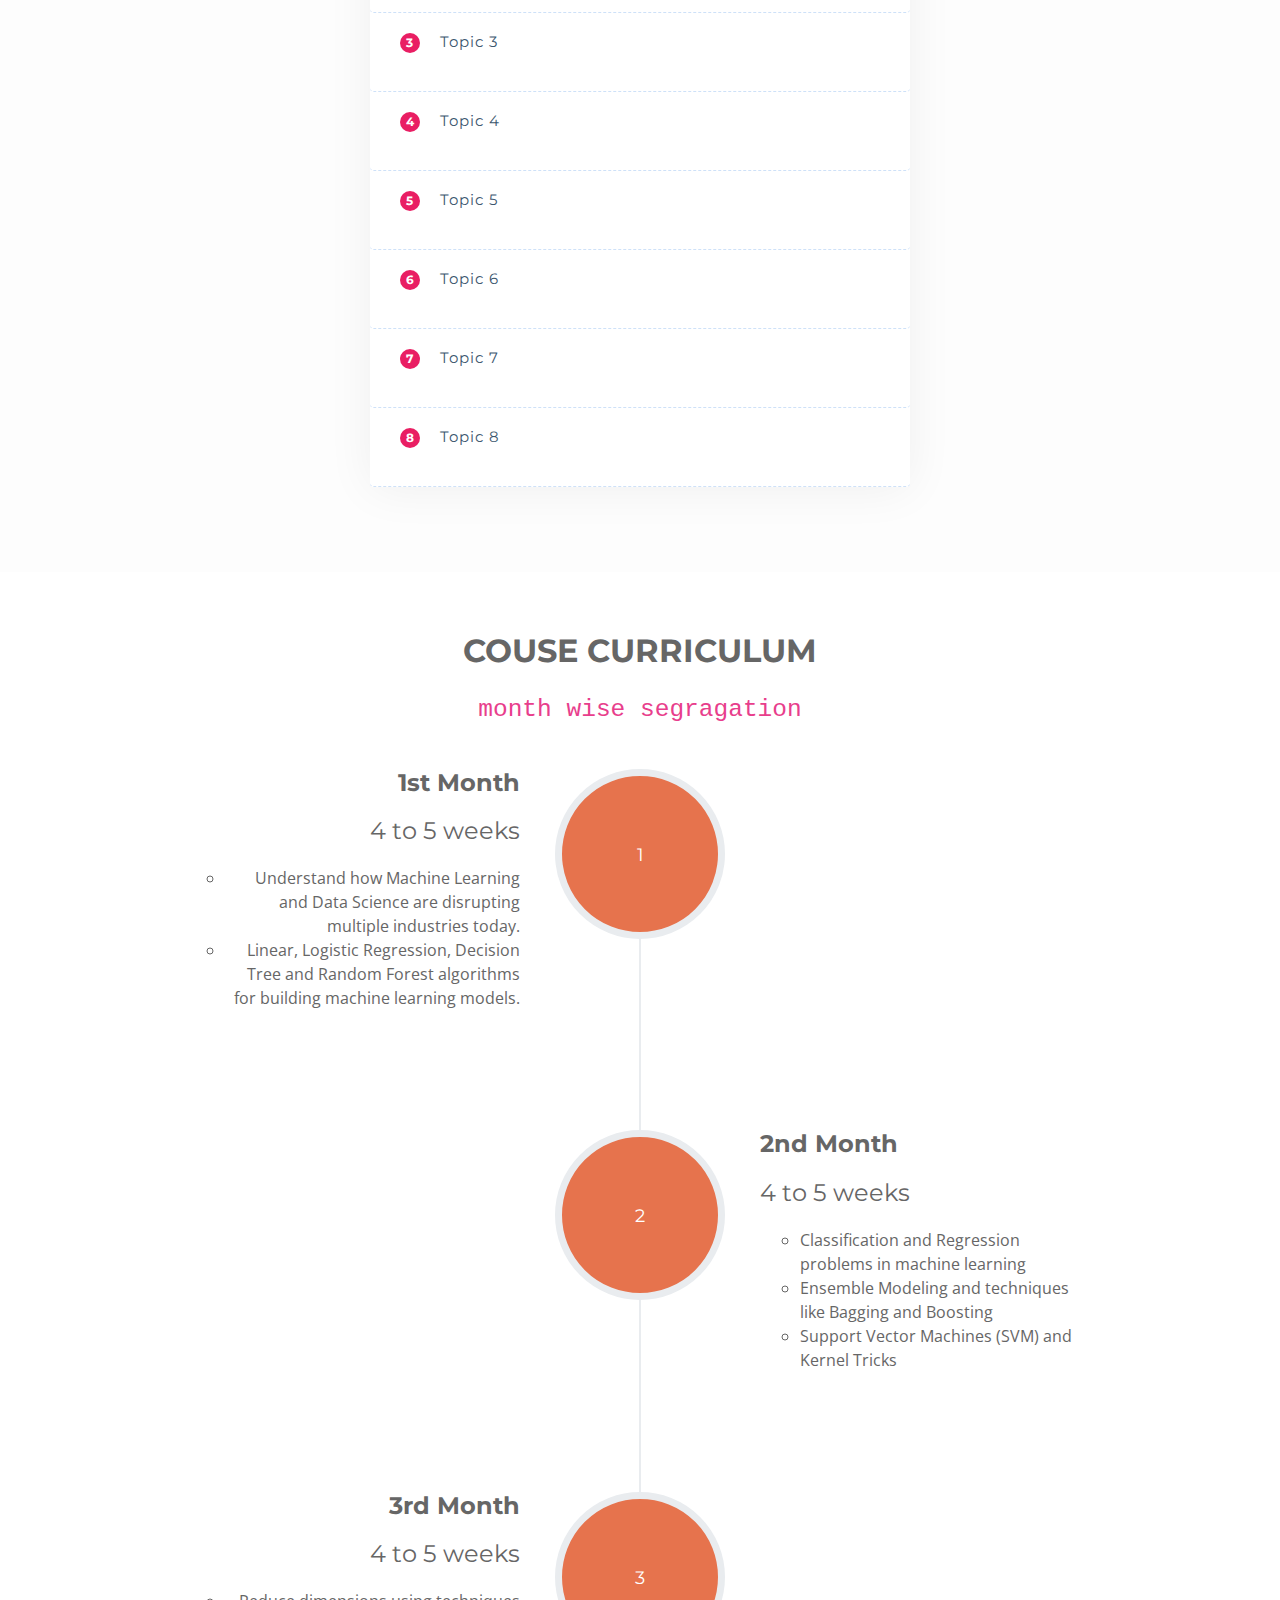
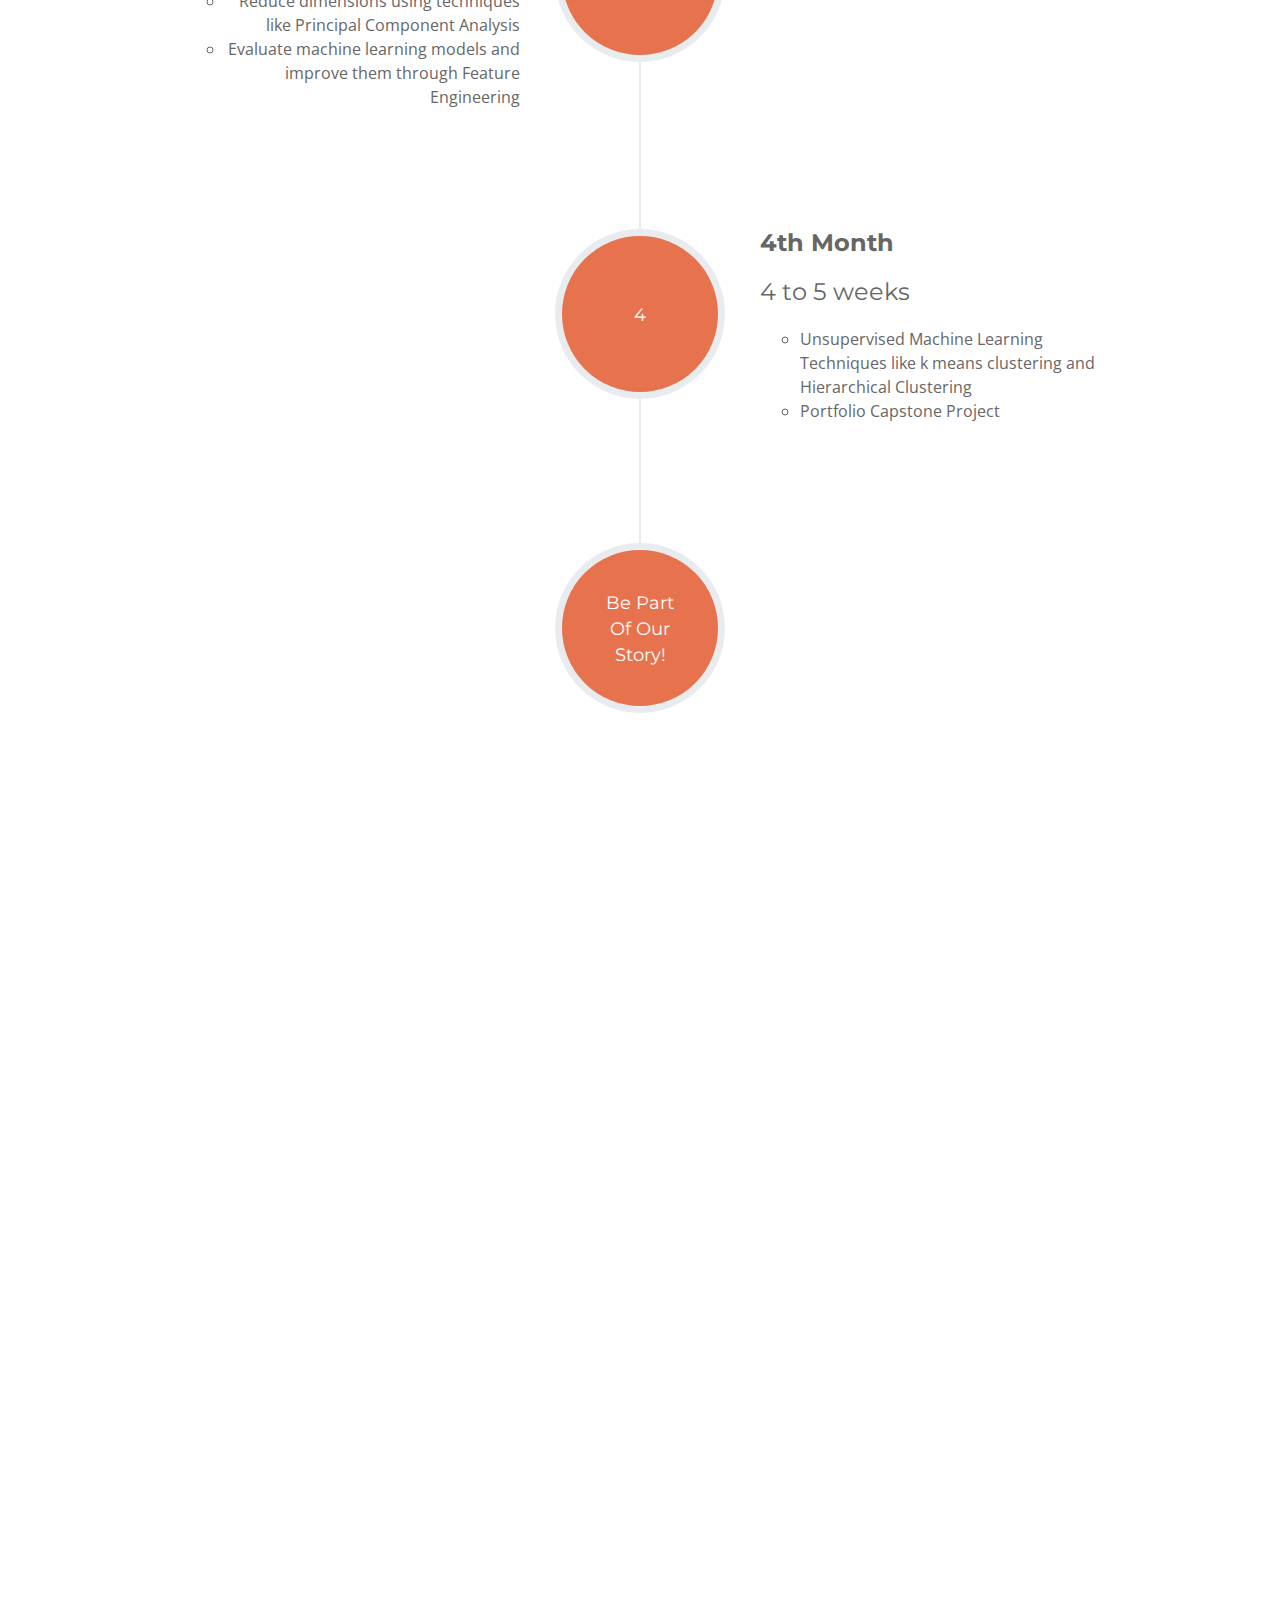
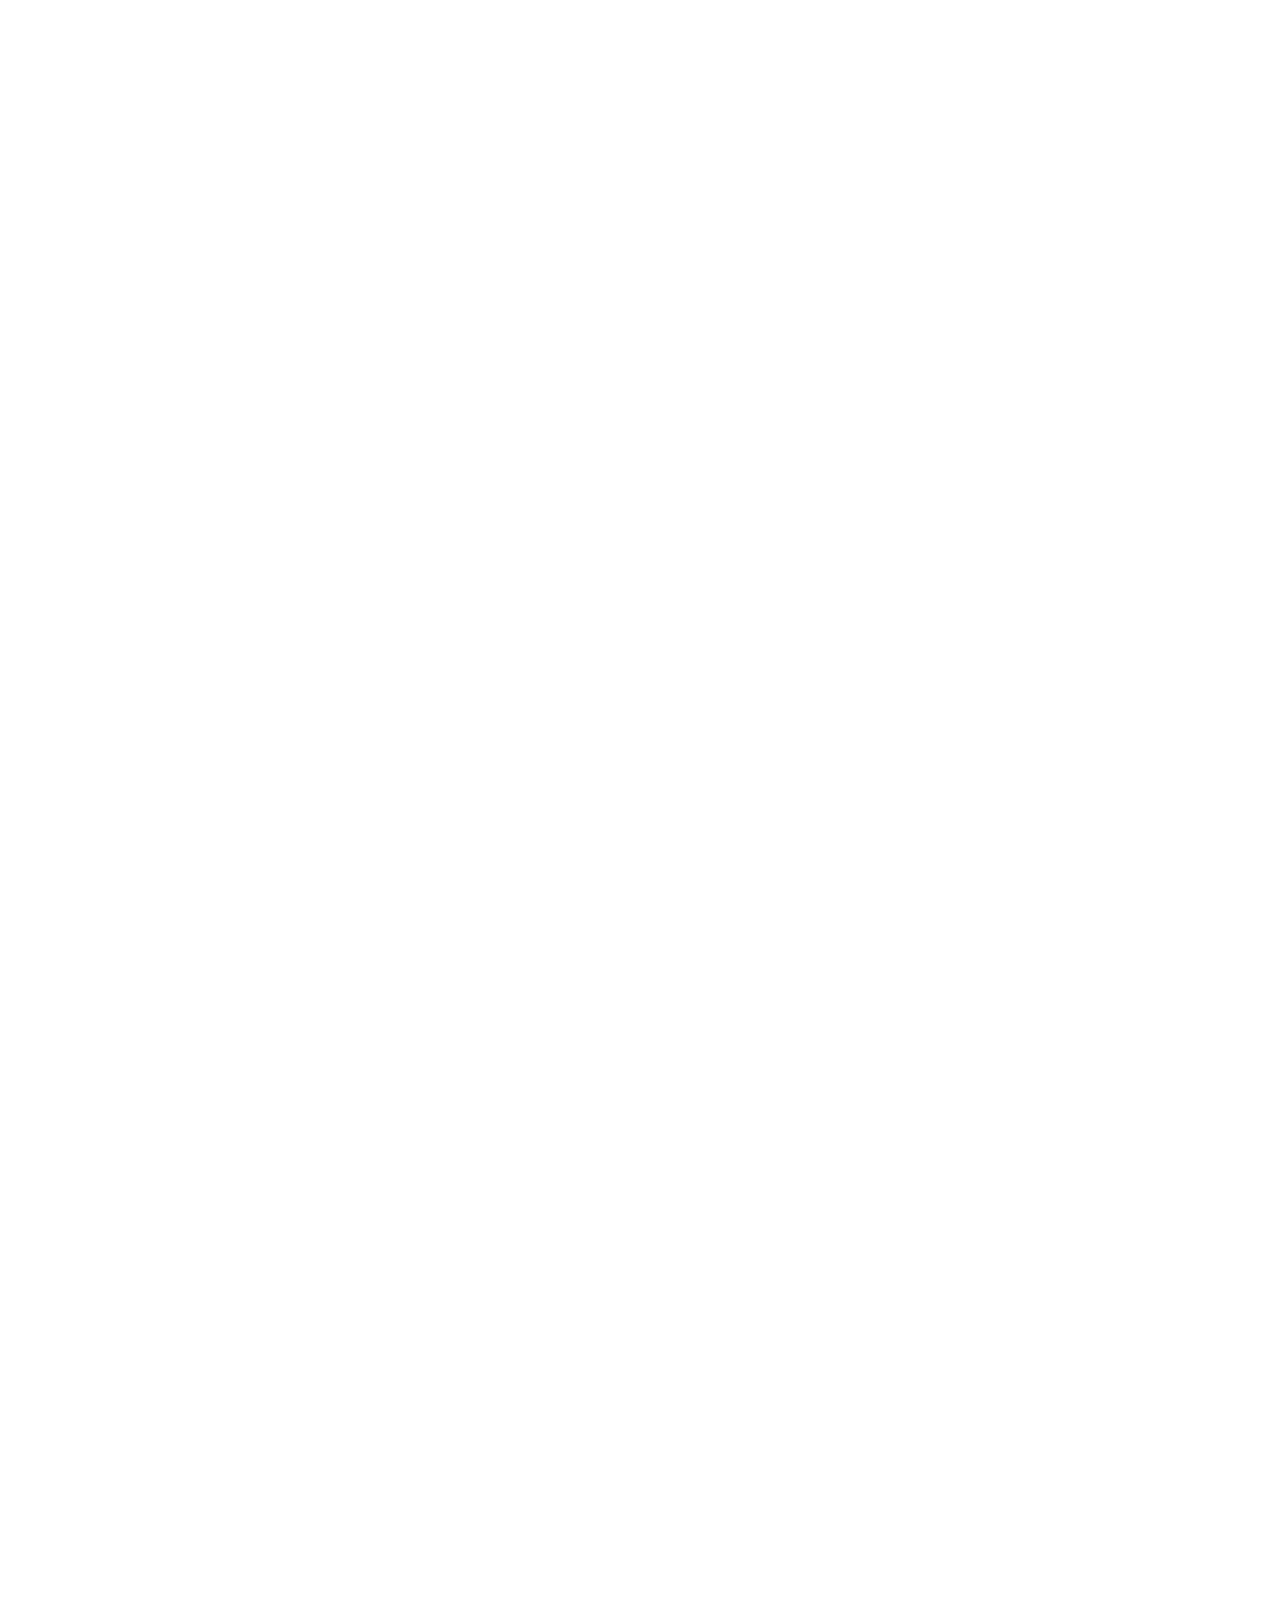
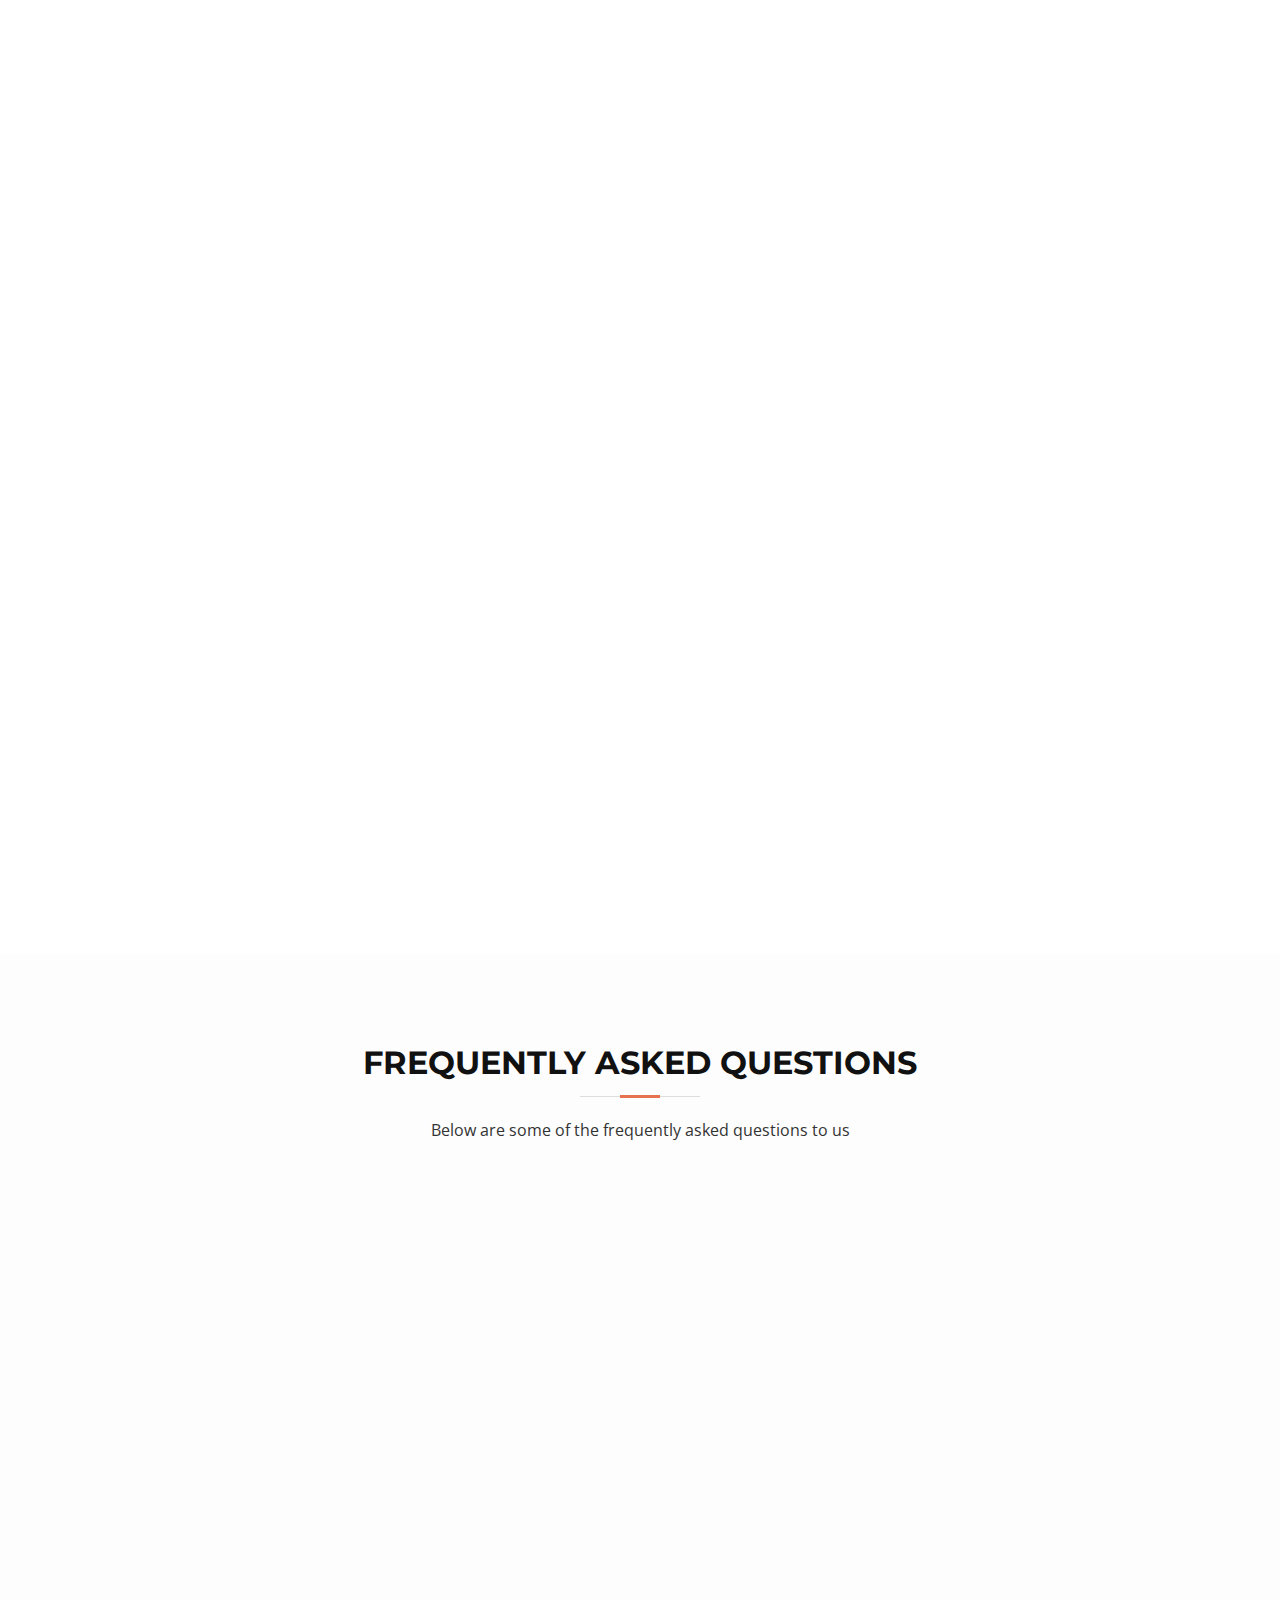
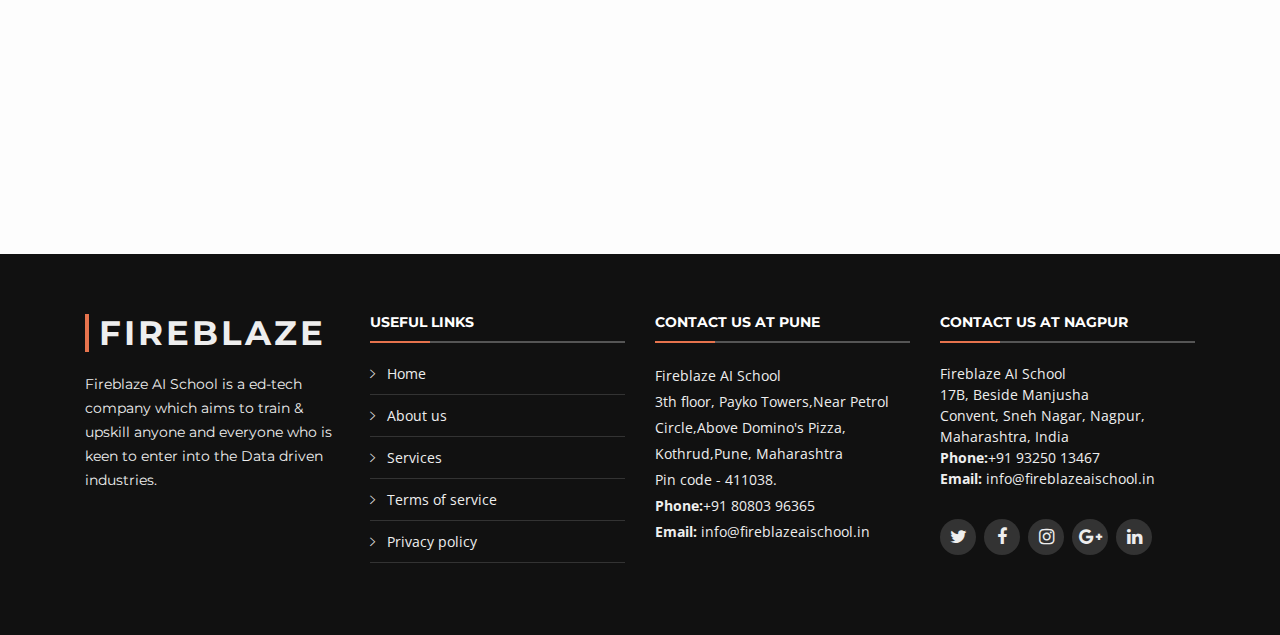
==== commit 71080613: "Update applied-machine-learning-for-professional.html" ====
--- a/applied-machine-learning-for-professional.html
+++ b/applied-machine-learning-for-professional.html
@@ -387,7 +387,7 @@
                                 <div class="card-header" id="faqHeading-5">
                                     <div class="mb-0">
                                         <h5 class="faq-title" data-toggle="collapse" data-target="#faqCollapse-5" data-aria-expanded="false" data-aria-controls="faqCollapse-5">
-                                            <span class="badge">5</span>Topic 
+                                            <span class="badge">5</span>Topic 5 
                                         </h5>
                                     </div>
                                 </div>
--- a/css/style.css
+++ b/css/style.css
@@ -1390,6 +1390,9 @@
 #faq {
   padding: 60px 0;
   overflow: hidden;
+  background: #fdfdfd;
+  min-height: 100vh;
+  padding: 10vh 0 0;
 }
 
 #faq #faq-list {
@@ -1433,6 +1436,123 @@
 
 #faq #faq-list a.collapsed i::before {
   content: "\f2c7" !important;
+}
+
+/*------------------------------------*/
+
+.faq-section {
+    background: #fdfdfd;
+    min-height: 100vh;
+    padding: 10vh 0 0;
+}
+.faq-title h2 {
+  position: relative;
+  margin-bottom: 45px;
+  display: inline-block;
+  font-weight: 600;
+  line-height: 1;
+}
+.faq-title h2::before {
+    content: "";
+    position: absolute;
+    left: 50%;
+    width: 60px;
+    height: 2px;
+    background: #E91E63;
+    bottom: -25px;
+    margin-left: -30px;
+}
+.faq-title p {
+  padding: 0 190px;
+  margin-bottom: 10px;
+}
+
+.faq {
+  background: #FFFFFF;
+  box-shadow: 0 2px 48px 0 rgba(0, 0, 0, 0.06);
+  border-radius: 4px;
+}
+
+.faq .card {
+  border: none;
+  background: none;
+  border-bottom: 1px dashed #CEE1F8;
+}
+
+.faq .card .card-header {
+  padding: 0px;
+  border: none;
+  background: none;
+  -webkit-transition: all 0.3s ease 0s;
+  -moz-transition: all 0.3s ease 0s;
+  -o-transition: all 0.3s ease 0s;
+  transition: all 0.3s ease 0s;
+}
+
+.faq .card .card-header:hover {
+    background: rgba(233, 30, 99, 0.1);
+    padding-left: 10px;
+}
+.faq .card .card-header .faq-title {
+  width: 100%;
+  text-align: left;
+  padding: 0px;
+  padding-left: 30px;
+  padding-right: 30px;
+  font-weight: 400;
+  font-size: 15px;
+  letter-spacing: 1px;
+  color: #3B566E;
+  text-decoration: none !important;
+  -webkit-transition: all 0.3s ease 0s;
+  -moz-transition: all 0.3s ease 0s;
+  -o-transition: all 0.3s ease 0s;
+  transition: all 0.3s ease 0s;
+  cursor: pointer;
+  padding-top: 20px;
+  padding-bottom: 20px;
+}
+
+.faq .card .card-header .faq-title .badge {
+  display: inline-block;
+  width: 20px;
+  height: 20px;
+  line-height: 14px;
+  float: left;
+  -webkit-border-radius: 100px;
+  -moz-border-radius: 100px;
+  border-radius: 100px;
+  text-align: center;
+  background: #E91E63;
+  color: #fff;
+  font-size: 12px;
+  margin-right: 20px;
+}
+
+.faq .card .card-body {
+  padding: 30px;
+  padding-left: 35px;
+  padding-bottom: 16px;
+  font-weight: 400;
+  font-size: 16px;
+  color: #6F8BA4;
+  line-height: 28px;
+  letter-spacing: 1px;
+  border-top: 1px solid #F3F8FF;
+}
+
+.faq .card .card-body p {
+  margin-bottom: 14px;
+}
+
+@media (max-width: 991px) {
+  .faq {
+    margin-bottom: 30px;
+  }
+  .faq .card .card-header .faq-title {
+    line-height: 26px;
+    margin-top: 10px;
+  }
 }
 
 /* Features Section
